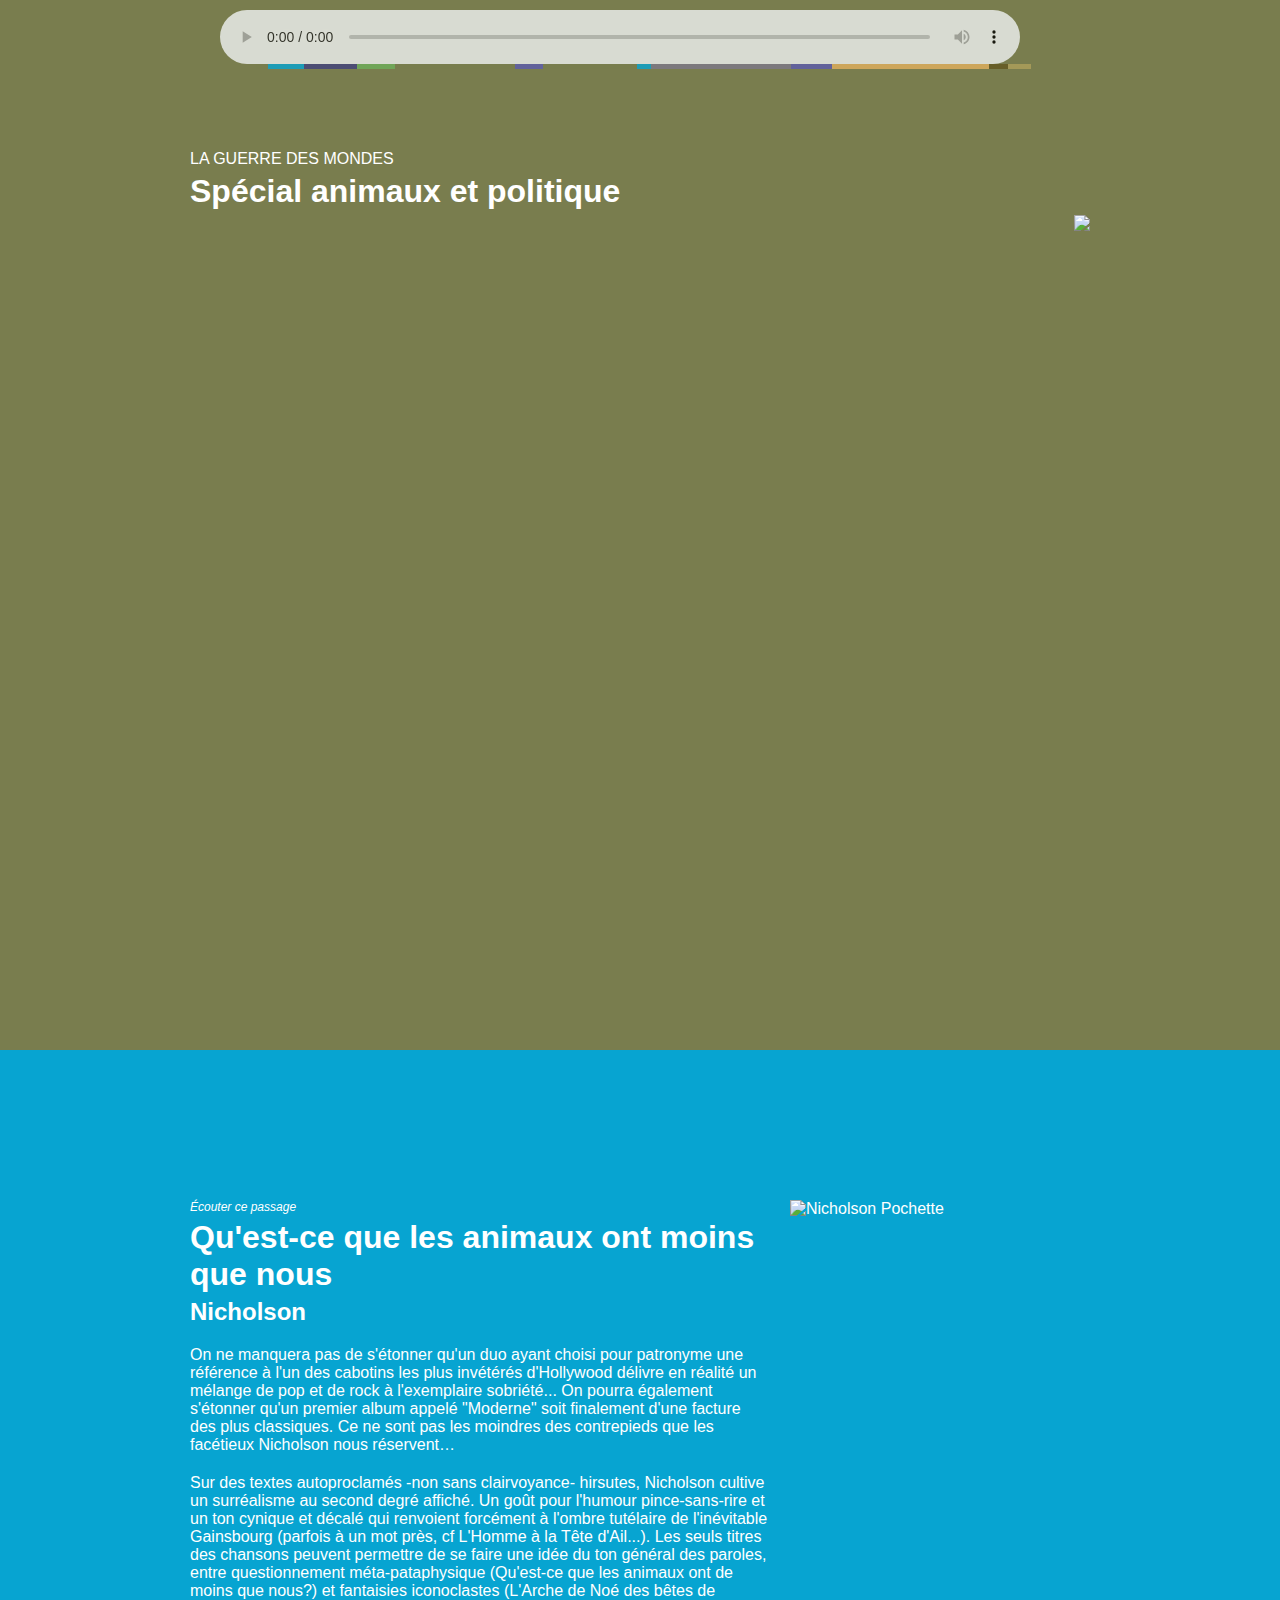
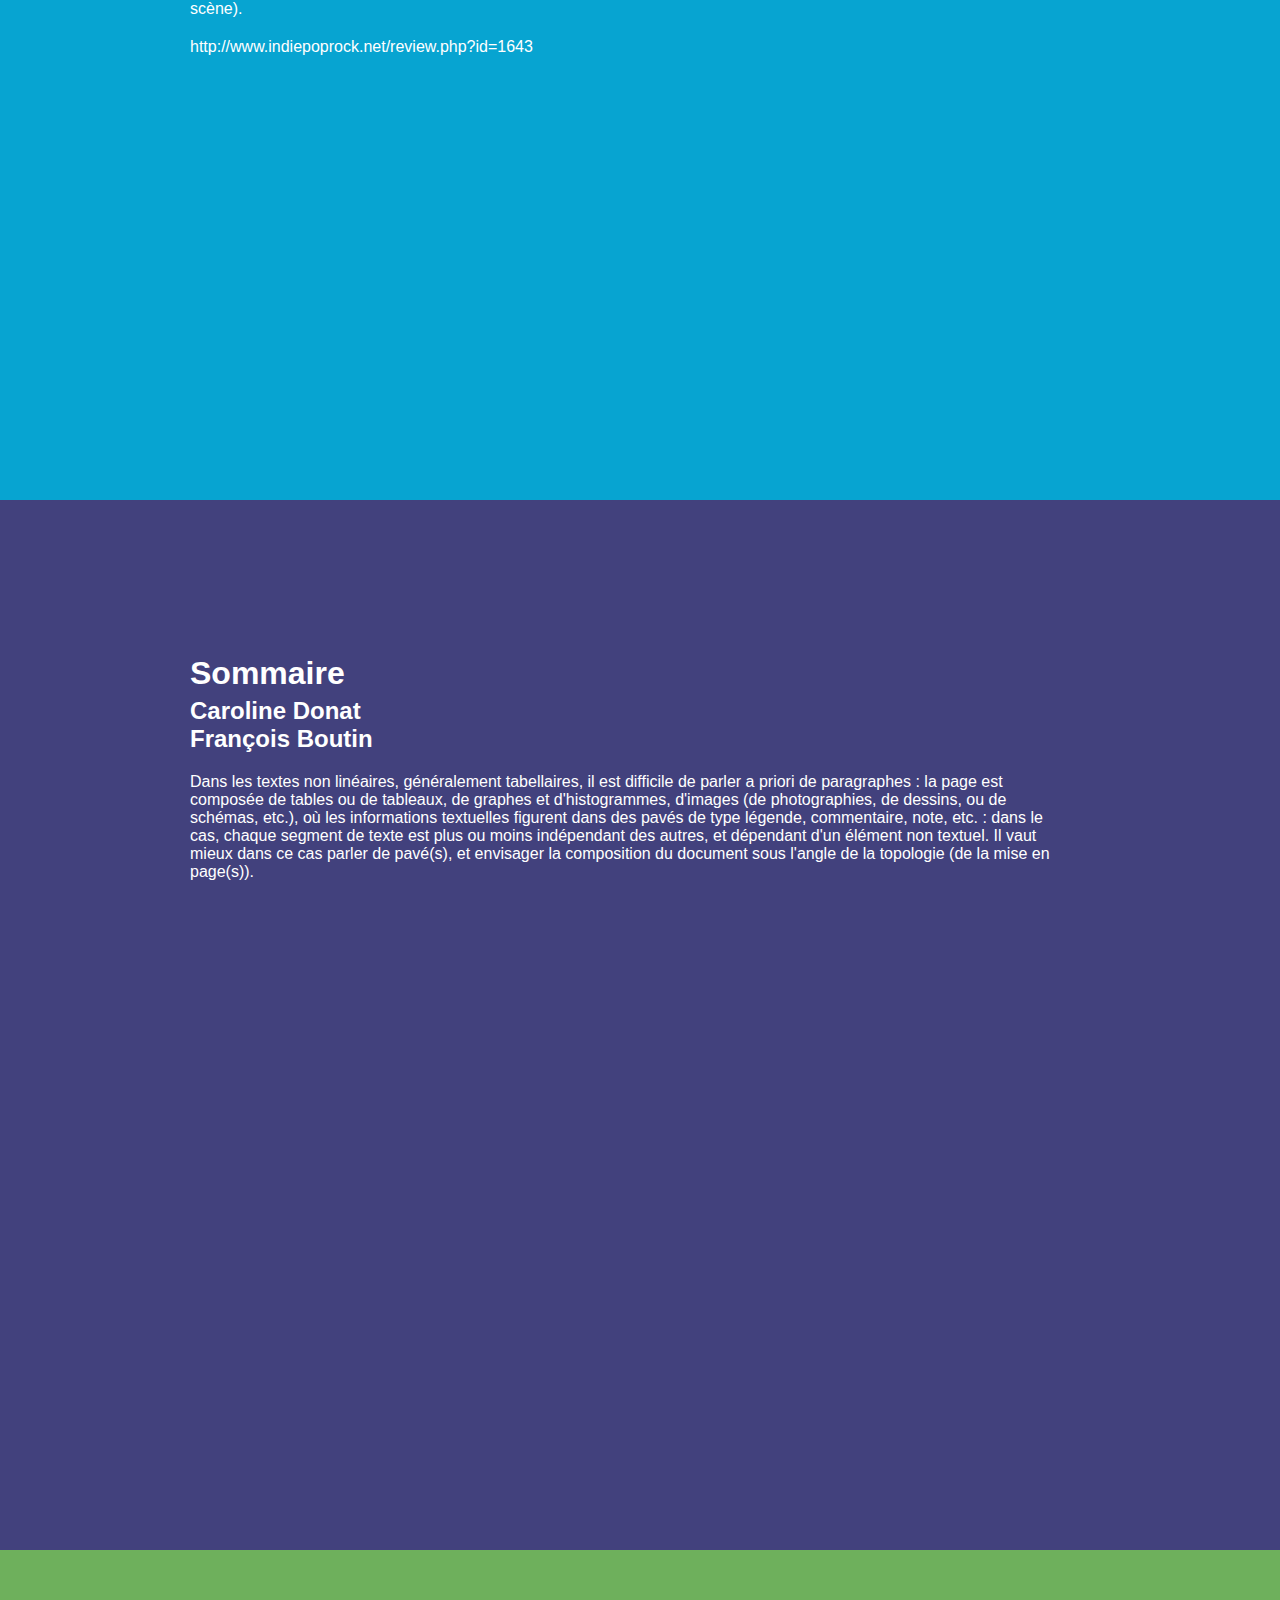
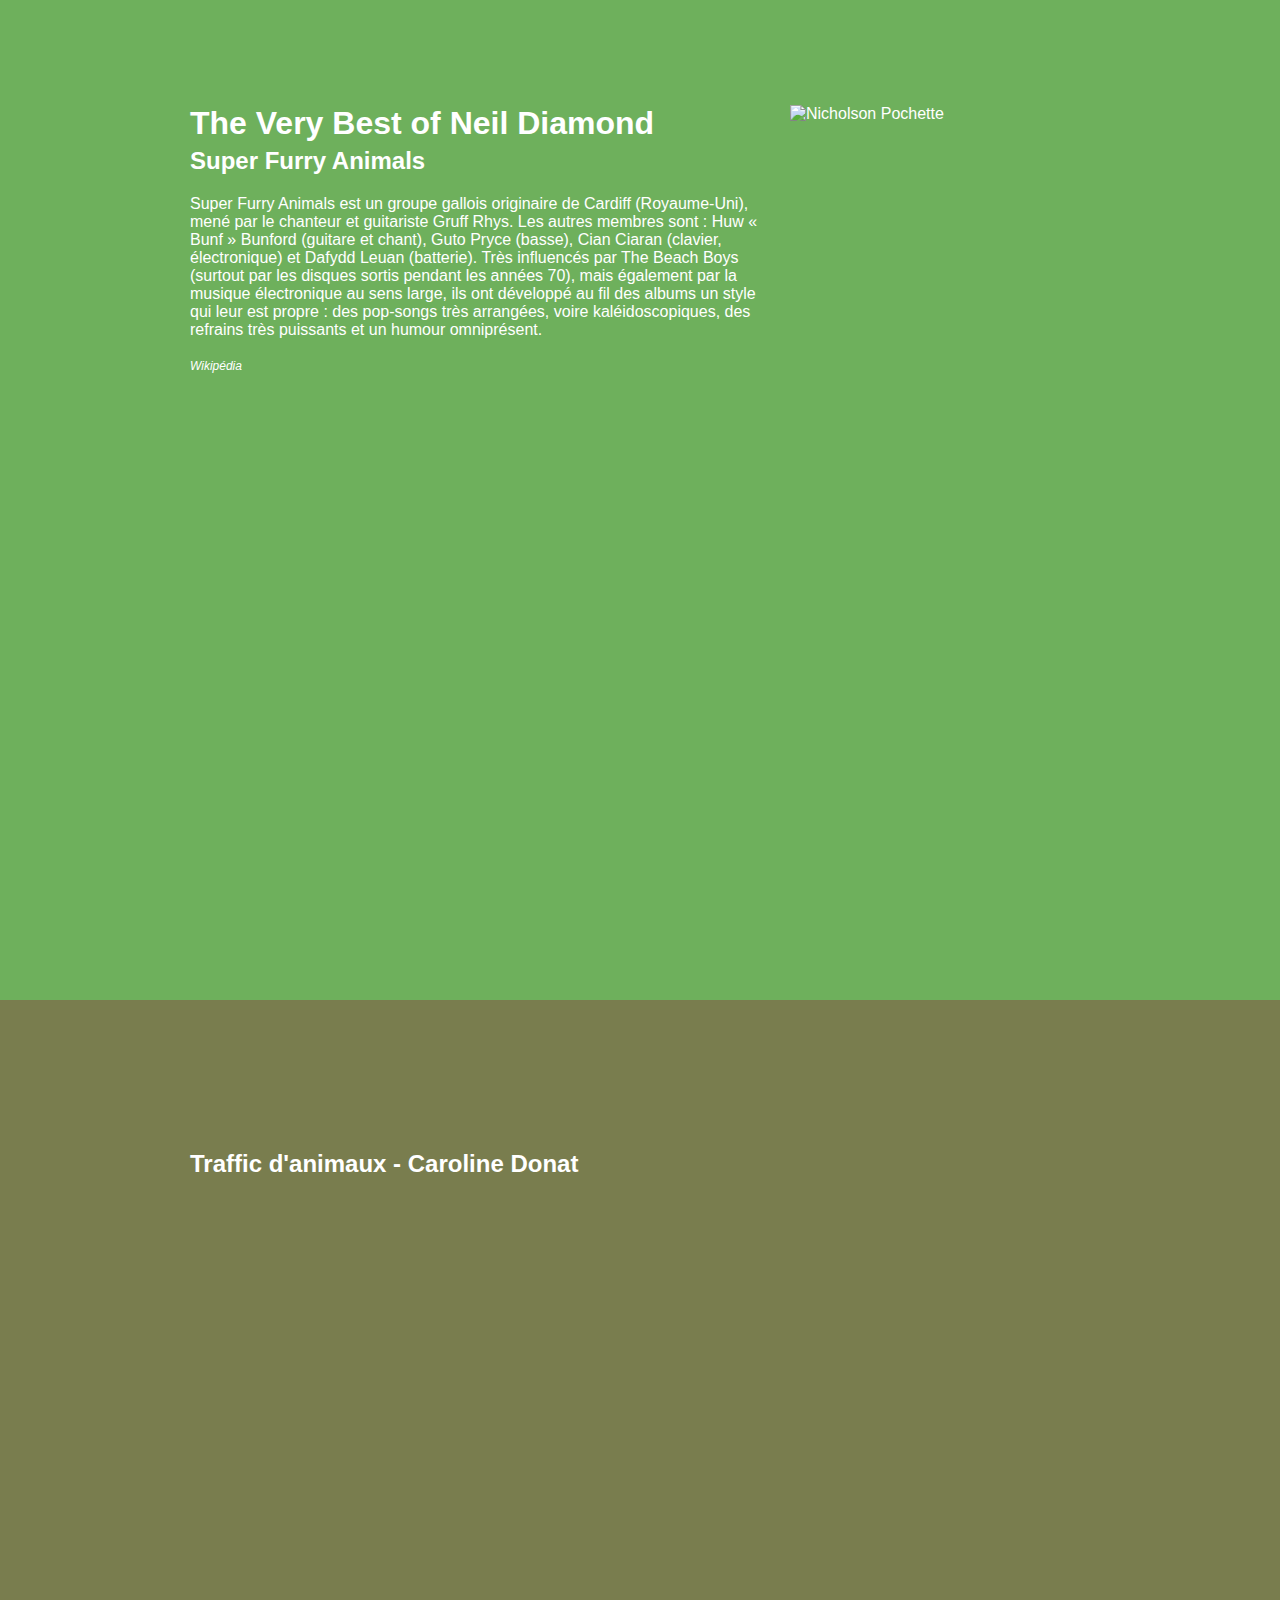
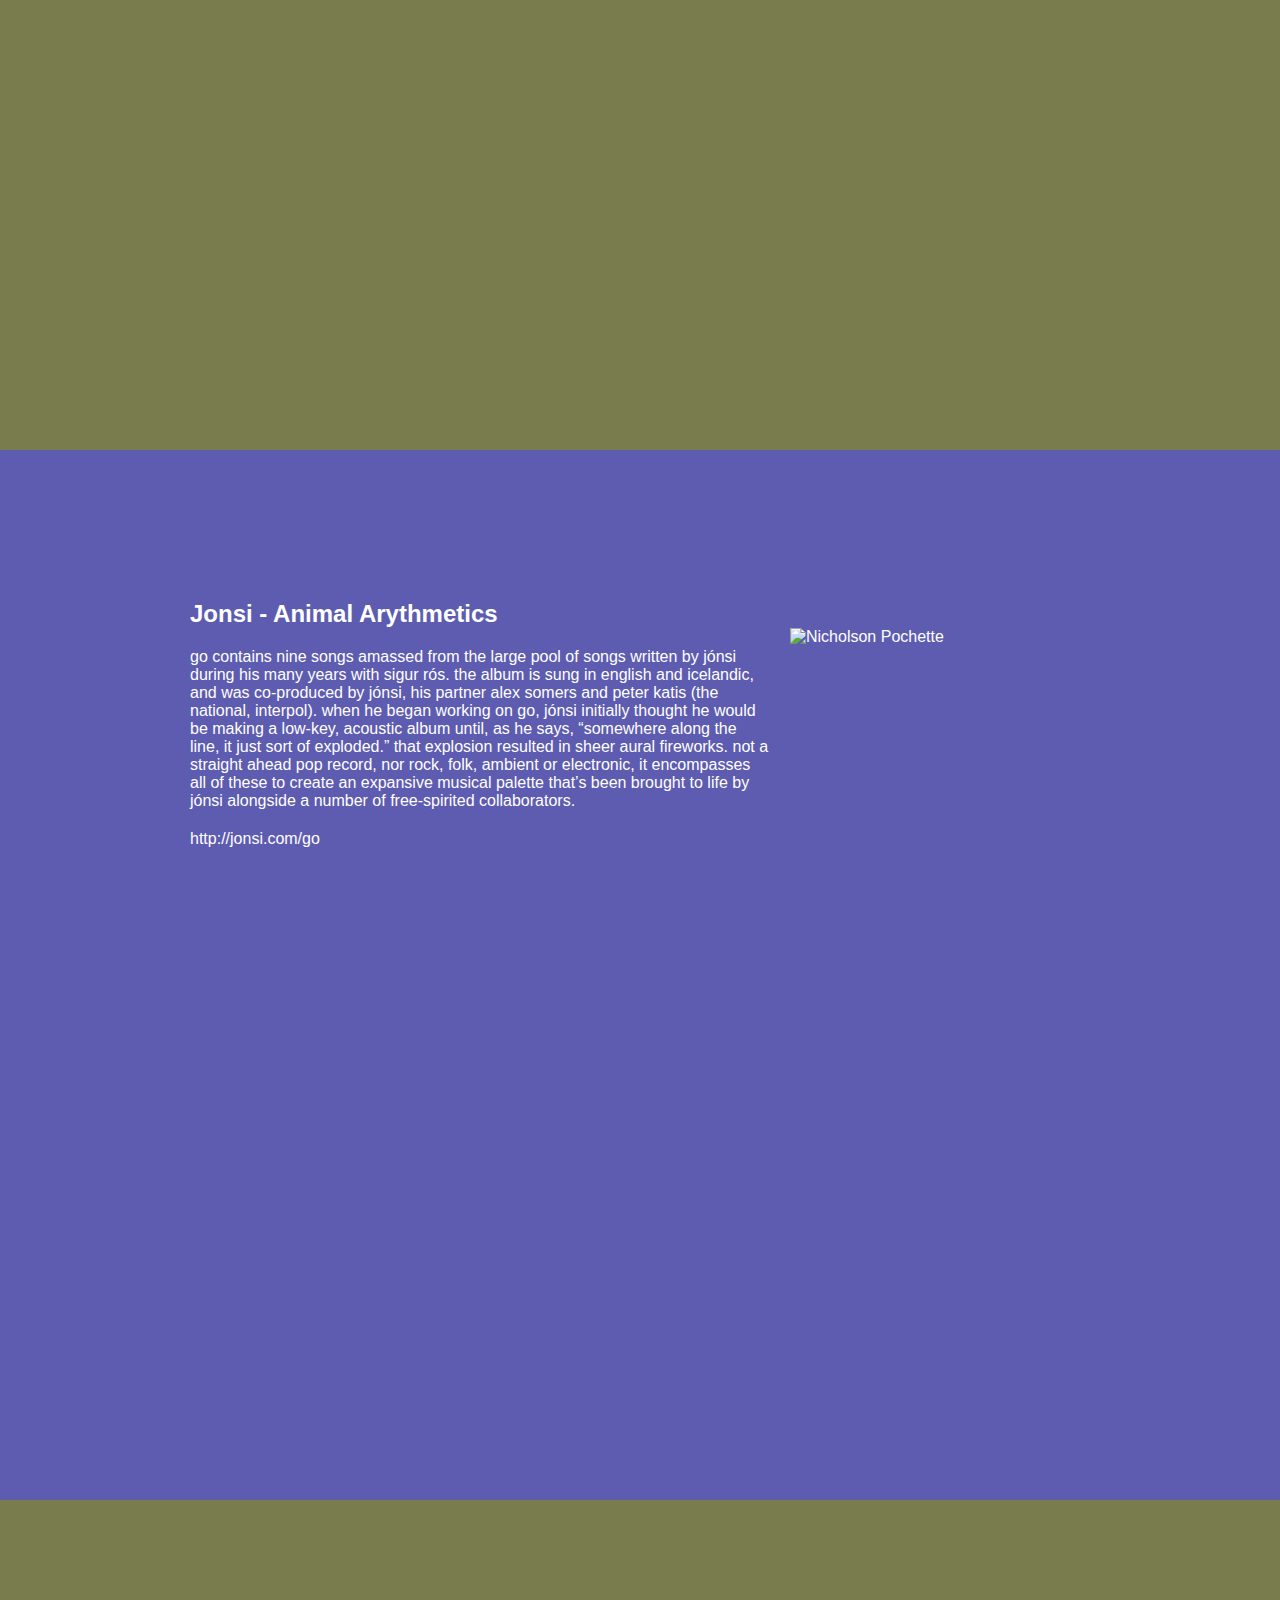
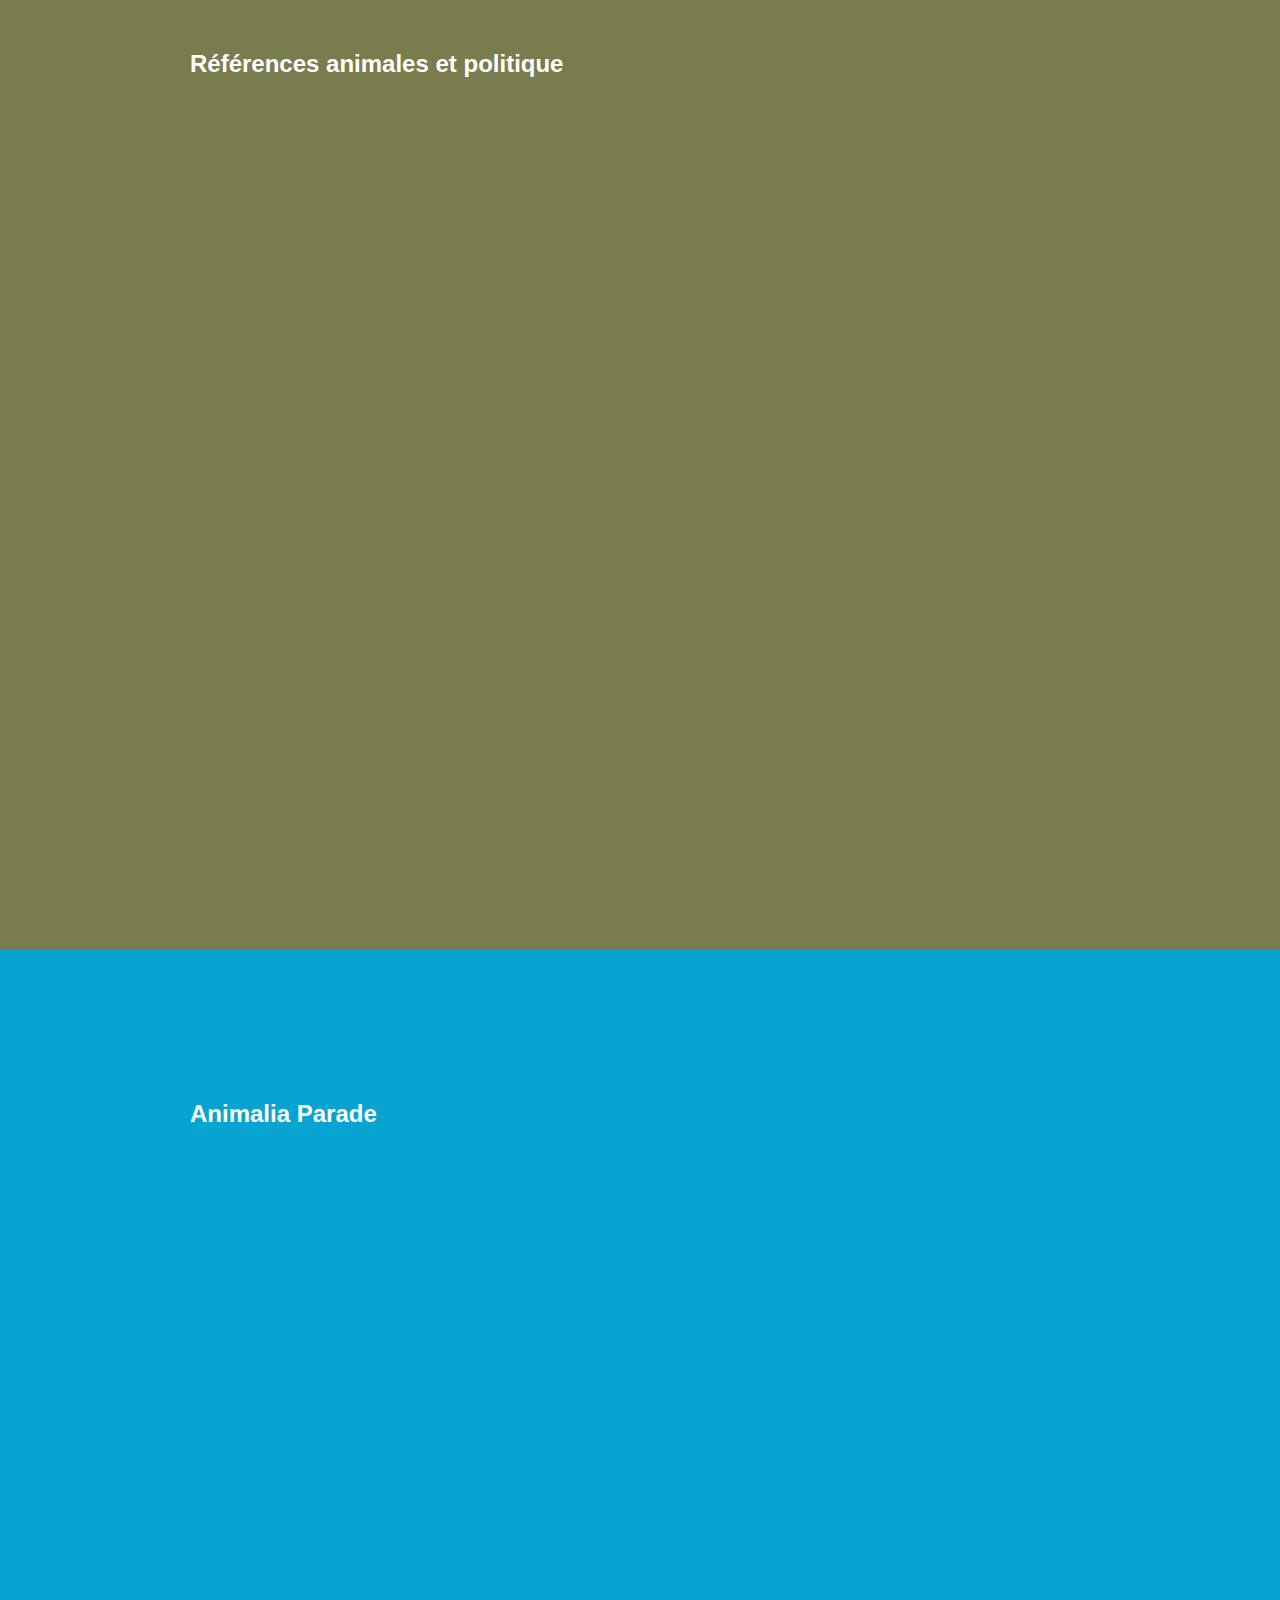
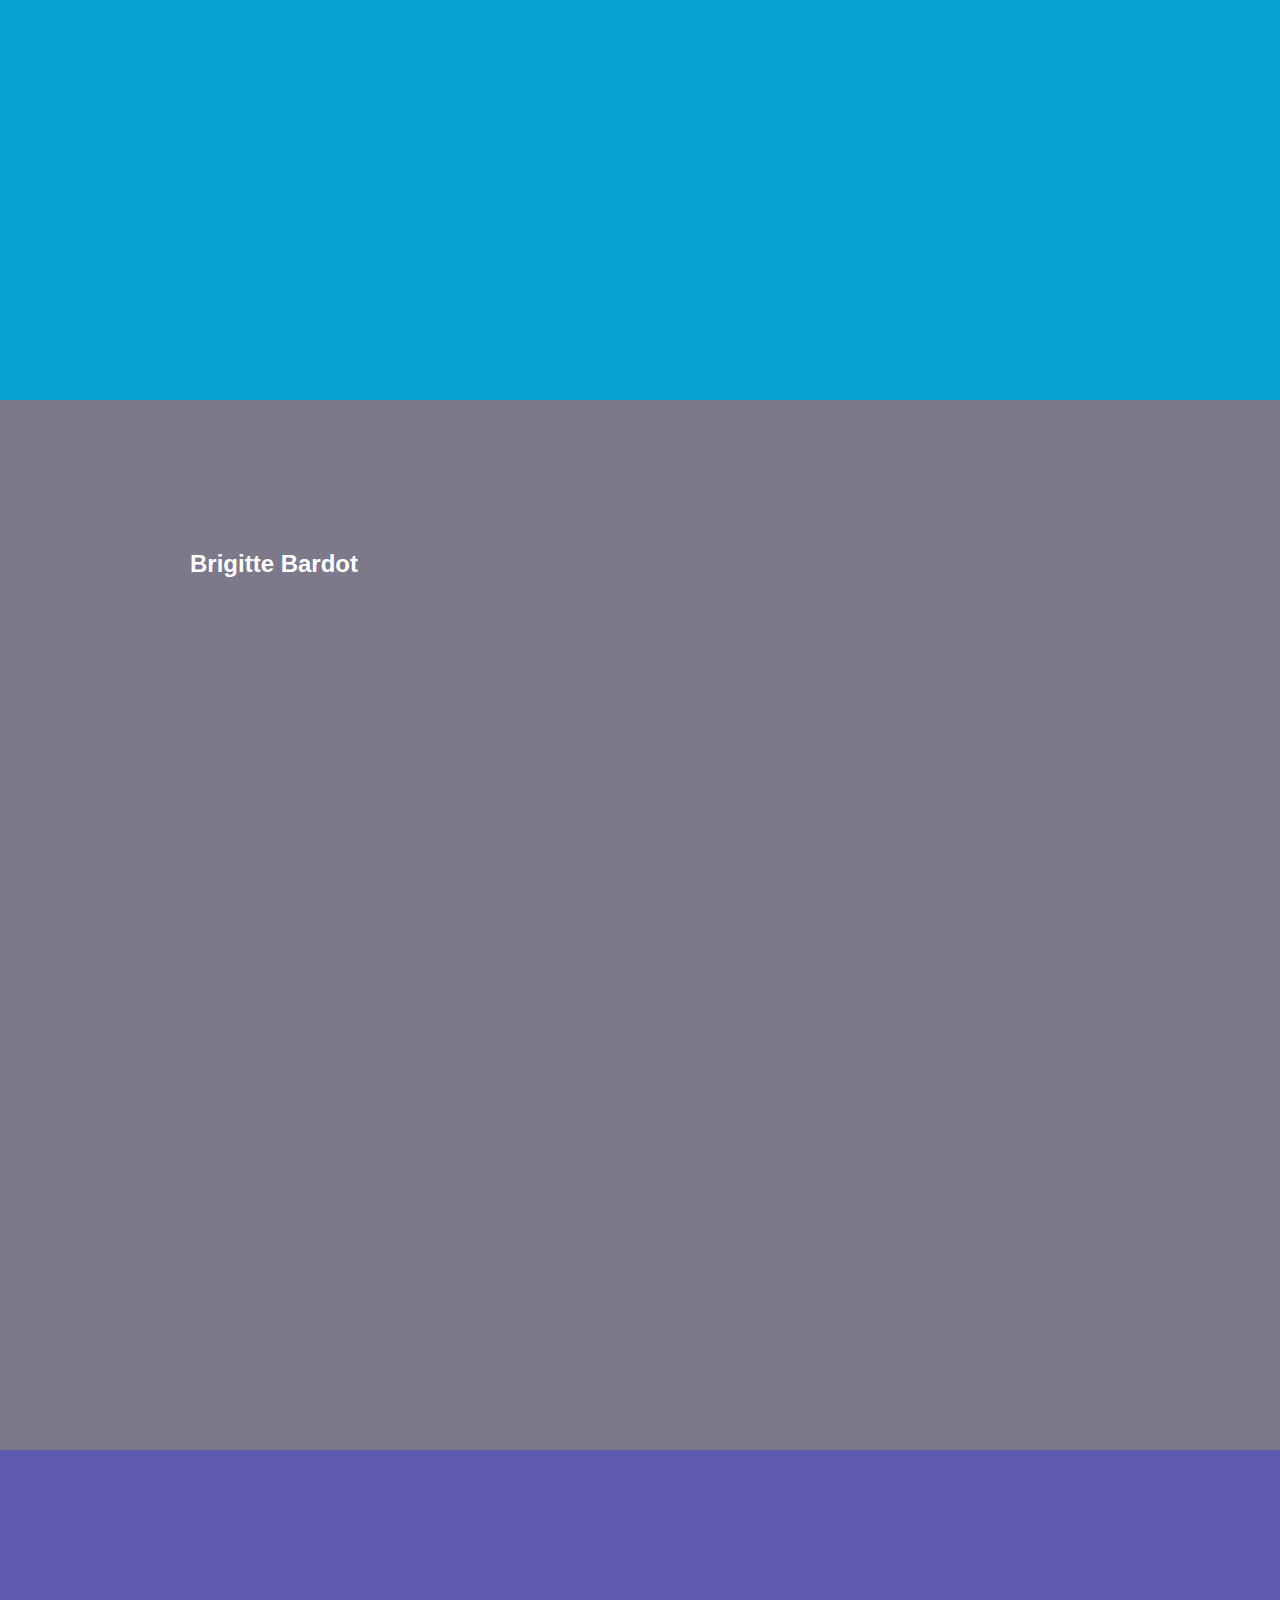
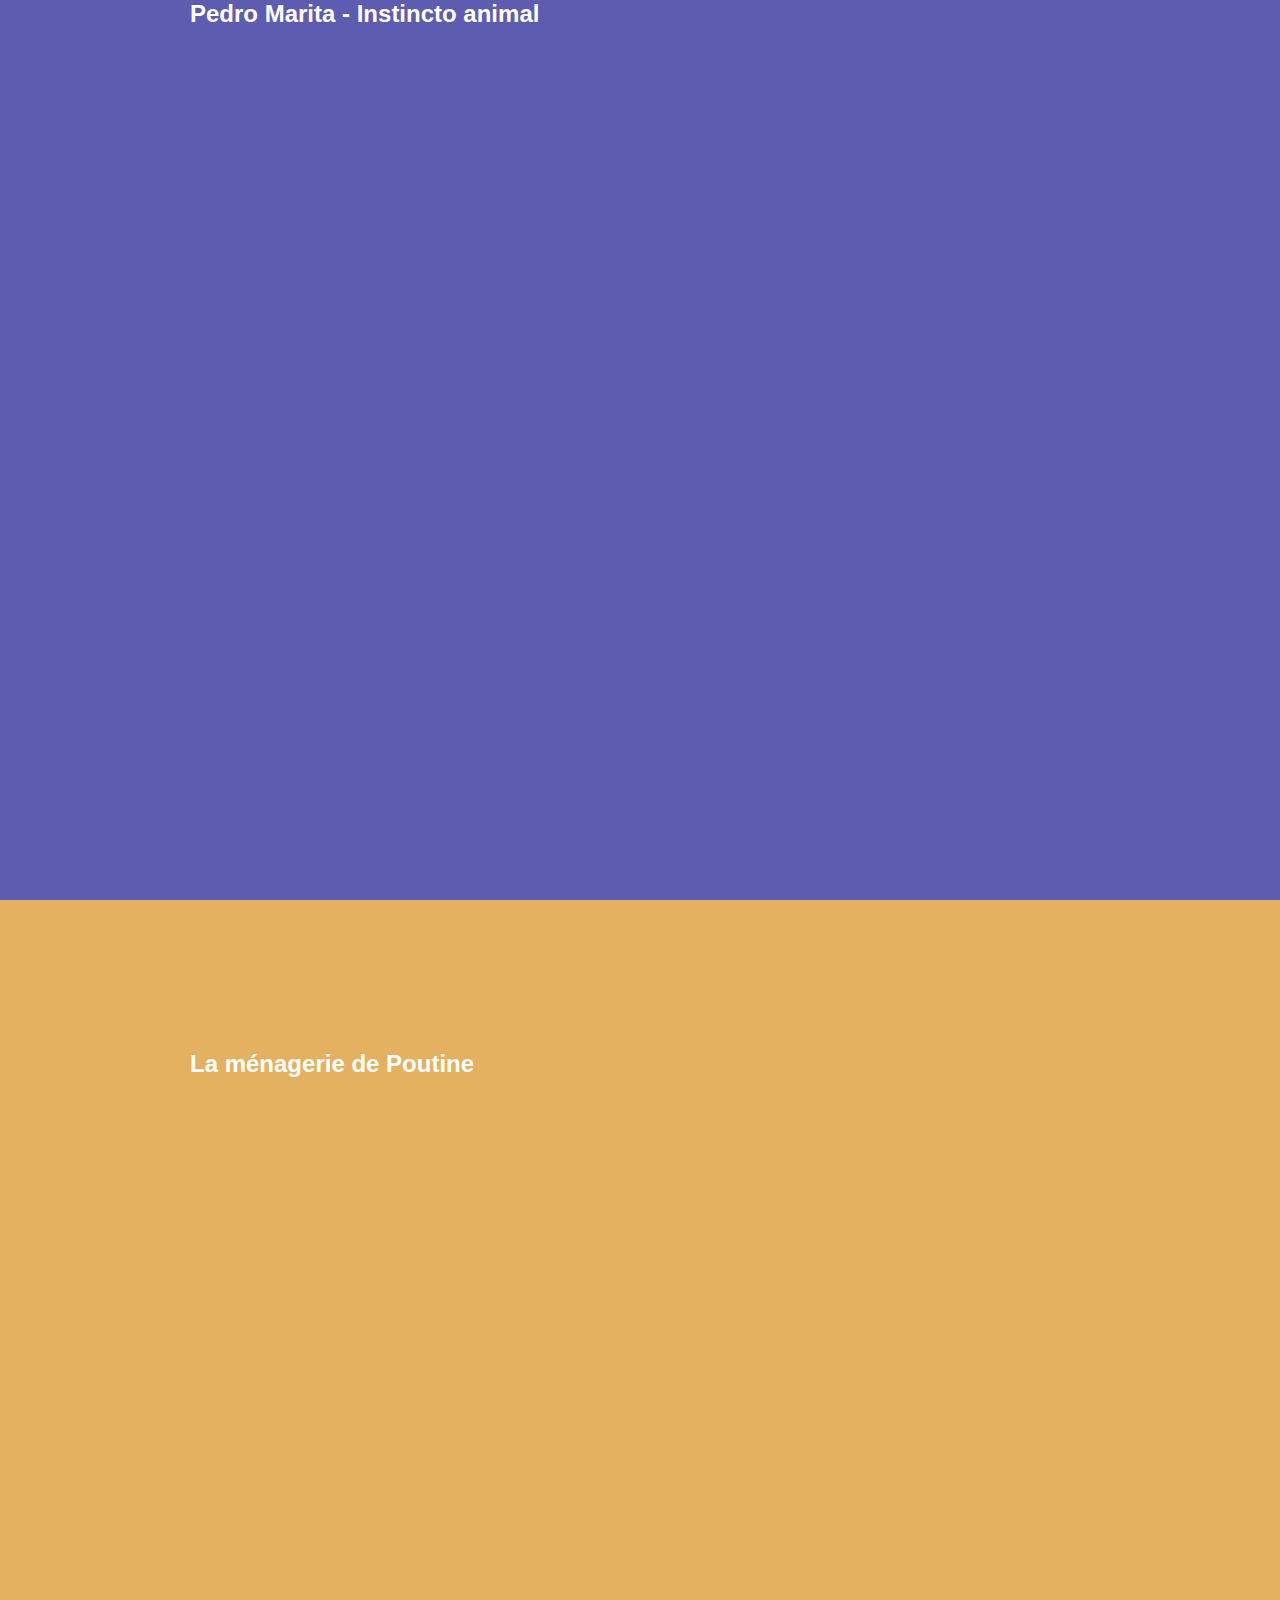
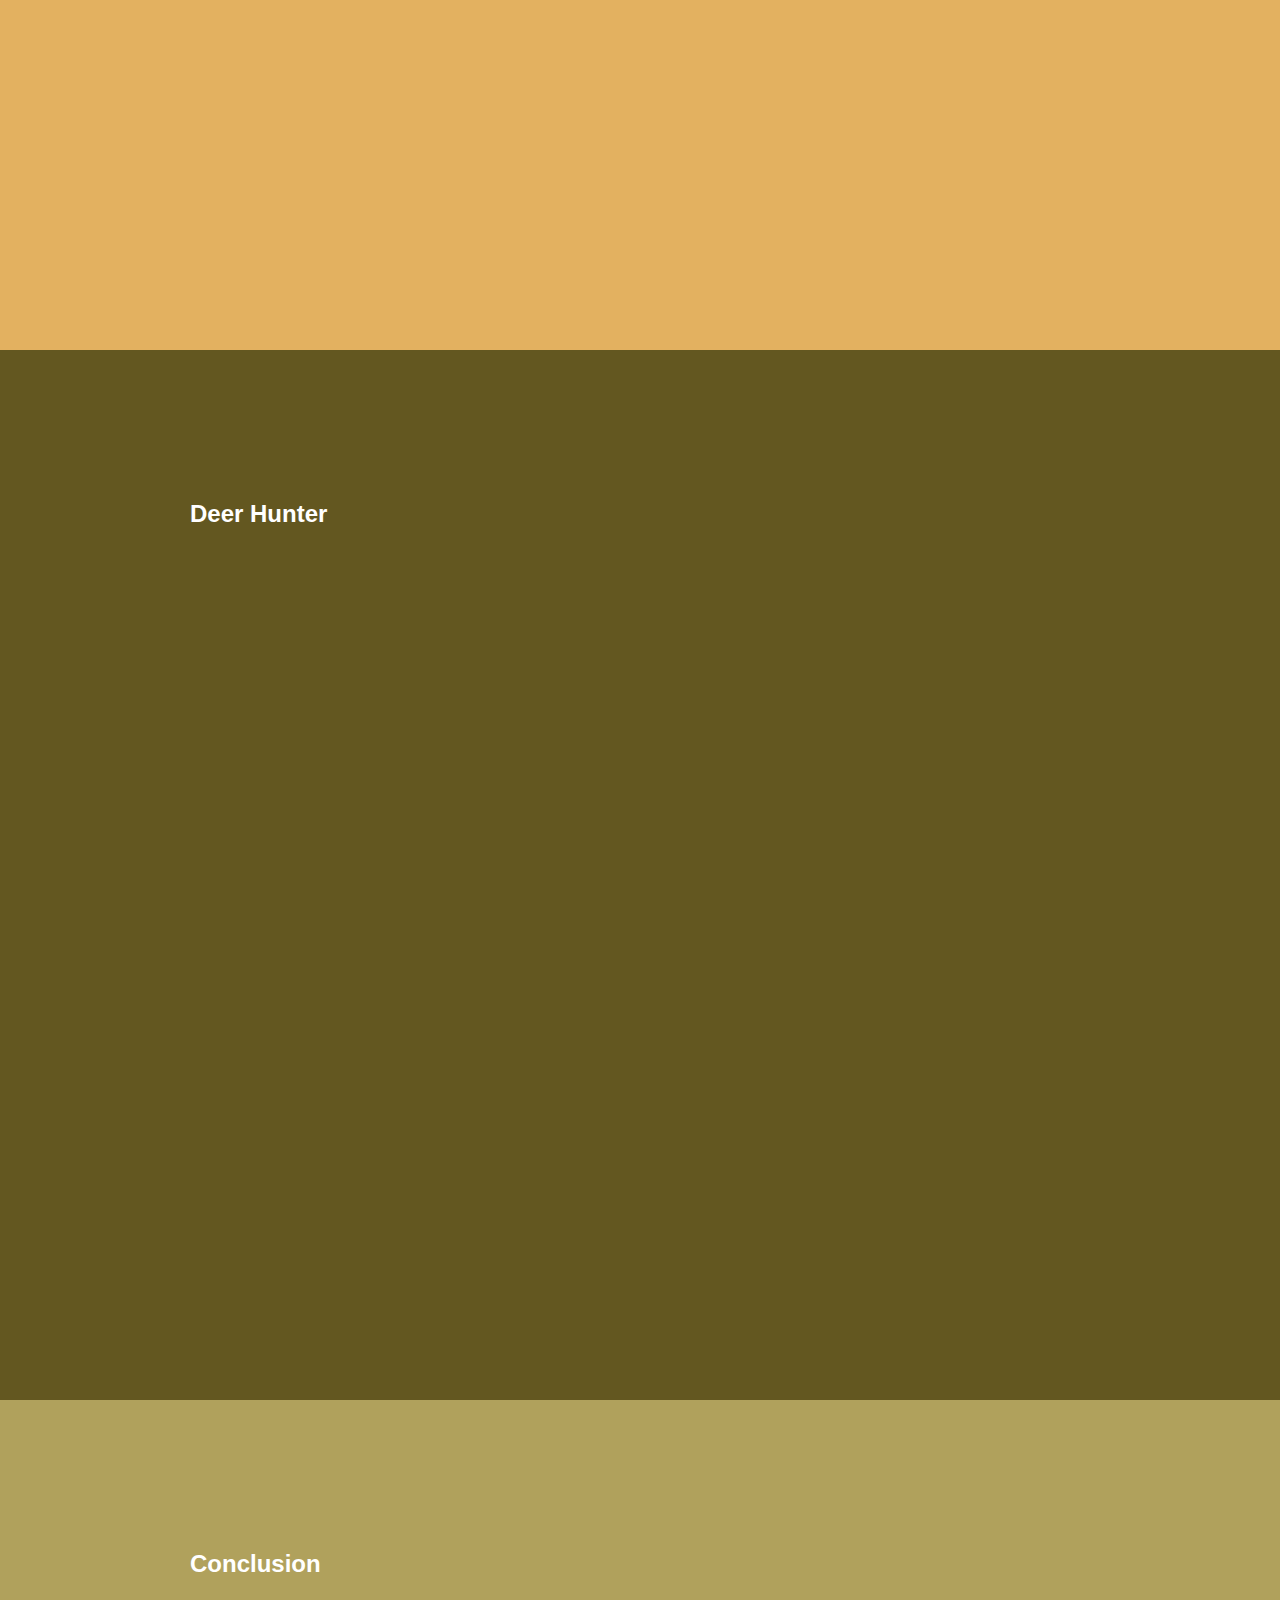
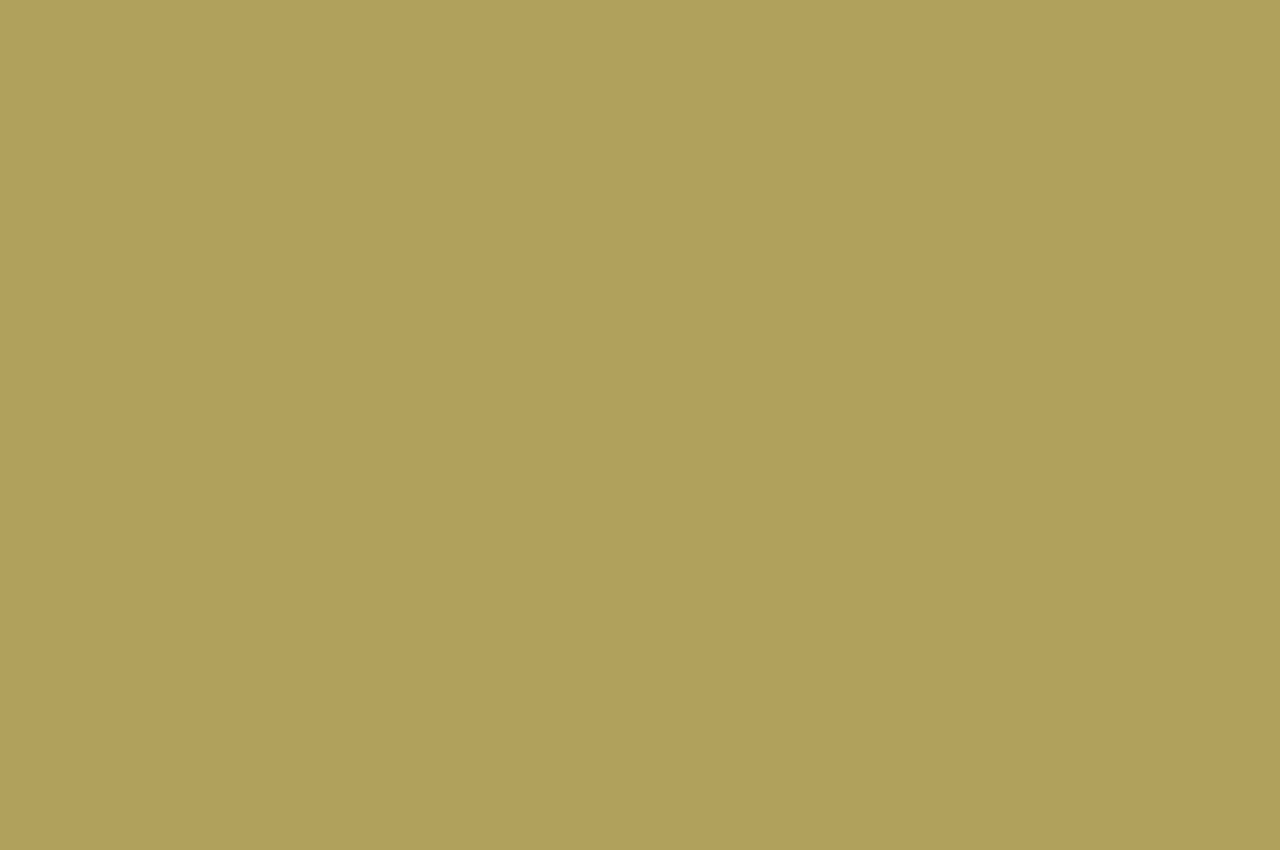
==== index.html @ af736581 "Revert "?"" ====
<!DOCTYPE html PUBLIC "-//W3C//DTD XHTML 1.0 Transitional//EN"
"http://www.w3.org/TR/xhtml1/DTD/xhtml1-transitional.dtd"> 
<html> 
<head> 
	
	<meta http-equiv="Content-Type" content="text/html; charset=utf-8" /> 
	
	<title>Popcorn visual radio demo</title> 
		
	<!-- Load jQuery stuff --> 
	<script src="http://ajax.googleapis.com/ajax/libs/jquery/1.5.1/jquery.min.js"></script> 
	<script src="js/jquery/jquery.scrollTo.js"></script> 
	<script src="js/jquery/jquery.easing.js"></script>
	<script src="js/mediaelement/mediaelement-and-player.js"></script>  
	<script src="js/jquery/jquery.jplayer.min.js"></script>
	<script src="js/iscroll/iscroll.js"></script>
	
	<!-- Load Popcorn stuff -->
	<script src="js/popcorn/popcorn-complete.js"></script>
	<script src="js/popcorn/popcorn.scrolling.js"></script>

	<!-- Cues file -->
	<script src="cues.js"></script>	

	<!-- Load CSS --> 
	<link rel="stylesheet" href="js/mediaelement/mediaelementplayer.css" />
	<link rel="stylesheet" href="style.css" type="text/css" media="screen"/>

</head> 
 
<body> 
<div id="player"> <div class="content">
<audio id="gdm" preload="auto" autobuffer="" controls="" width="800">
<source src="http://media.guerredesmondes.org/animauxetpolitique01122010.mp3">
</audio>

<div class="visualtimeline"> 
<div id="cue1"></div>
<div id="cue2"></div>
<div id="cue3"></div>
<div id="cue4"></div>
<div id="cue5"></div>
<div id="cue6"></div>
<div id="cue7"></div>
<div id="cue8"></div>
<div id="cue9"></div>
<div id="cue10"></div>
<div id="cue11"></div>
<div id="cue12"></div>
<div id="cue13"></div>
</div>
</div>
</div>

<div id="wrapper">
<!-- ///////// -->
<!-- Section 1 -->
<!-- ///////// -->
<div id="section1" class="box"><div class="content"><div class="gdm">LA GUERRE DES MONDES</div><h1>Spécial animaux et politique</h1>
<img src="http://www.openclipart.org/people/ArtFavor/ape02.svg"/></div> 
</div>

<!-- ///////// -->
<!-- Section 2 -->
<!-- ///////// -->
  <div id="section2" class="box" rel="49-197"> 
 <div class="content">
   <a id="jump2" href="#section2">Écouter ce passage</a>
     <div class="preview"><img src="http://multimedia.fnac.com/multimedia/images_produits/ZoomPE/5/6/8/2630022741865.jpg" Width=300 Height=300 alt="Nicholson Pochette"/></div>
 <h1>Qu'est-ce que les animaux ont moins que nous</h1>
 <h2>Nicholson</h2>
<div class ="description"><p>On ne manquera pas de s'étonner qu'un duo ayant choisi pour patronyme une référence à l'un des cabotins les plus invétérés d'Hollywood délivre en réalité un mélange de pop et de rock à l'exemplaire sobriété... On pourra également s'étonner qu'un premier album appelé "Moderne" soit finalement d'une facture des plus classiques. Ce ne sont pas les moindres des contrepieds que les facétieux Nicholson nous réservent…</p>

<p>Sur des textes autoproclamés -non sans clairvoyance- hirsutes, Nicholson cultive un surréalisme au second degré affiché. Un goût pour l'humour pince-sans-rire et un ton cynique et décalé qui renvoient forcément à l'ombre tutélaire de l'inévitable Gainsbourg (parfois à un mot près, cf L'Homme à la Tête d'Ail...). Les seuls titres des chansons peuvent permettre de se faire une idée du ton général des paroles, entre questionnement méta-pataphysique (Qu'est-ce que les animaux ont de moins que nous?) et fantaisies iconoclastes (L'Arche de Noé des bêtes de scène).
</p>
<p>http://www.indiepoprock.net/review.php?id=1643</p>
</div>
</div>
</div>
 </div> 
<!-- ///////// -->
<!-- Section 3 -->
<!-- ///////// -->

  <div id="section3" class="box"><div class="content"><h1>Sommaire</h1>
  <h2>Caroline Donat</h2> 
  <h2>François Boutin</h2>
  <p>Dans les textes non linéaires, généralement tabellaires, il est difficile de parler a priori de paragraphes : la page est composée de tables ou de tableaux, de graphes et d'histogrammes, d'images (de photographies, de dessins, ou de schémas, etc.), où les informations textuelles figurent dans des pavés de type légende, commentaire, note, etc. : dans le cas, chaque segment de texte est plus ou moins indépendant des autres, et dépendant d'un élément non textuel. Il vaut mieux dans ce cas parler de pavé(s), et envisager la composition du document sous l'angle de la topologie (de la mise en page(s)).</p>
	</div>
	</div>
	</div>
</body> 
</html> 
<!-- ///////// -->
<!-- Section 4 -->
<!-- ///////// -->
<div id="section4" class="box"> 
<div class="content">
<div class="preview"><img src="http://ecx.images-amazon.com/images/I/61zV3%2BmR5IL._SL500_AA280_.jpg" Width=300 Height=300 alt="Nicholson Pochette"/>
</div>
<h1>The Very Best of Neil Diamond</h1>
<h2>Super Furry Animals</h2>
<div class ="description"><p>Super Furry Animals est un groupe gallois originaire de Cardiff (Royaume-Uni), mené par le chanteur et guitariste Gruff Rhys. Les autres membres sont : Huw « Bunf » Bunford (guitare et chant), Guto Pryce (basse), Cian Ciaran (clavier, électronique) et Dafydd Leuan (batterie). Très influencés par The Beach Boys (surtout par les disques sortis pendant les années 70), mais également par la musique électronique au sens large, ils ont développé au fil des albums un style qui leur est propre : des pop-songs très arrangées, voire kaléidoscopiques, des refrains très puissants et un humour omniprésent.</p>
<p><a href="http://fr.wikipedia.org/wiki/Super_Furry_Animals"> Wikipédia</a></p>
</div>
</div>
</div>
<!-- ///////// -->
<!-- Section 5 -->
<!-- ///////// -->

  <div id="section5" class="box"><div class="content">
  <h2>Traffic d'animaux - Caroline Donat</h2>
	</div>
	</div>
	</div>
<!-- ///////// -->
<!-- Section 6 -->
<!-- ///////// -->

  <div id="section6" class="box"><div class="content">
  <h2>Jonsi - Animal Arythmetics</h2>
<div class="preview"><img src="http://upload.wikimedia.org/wikipedia/en/6/67/Jonsi-go-cover.jpg" Width=300 Height=300 alt="Nicholson Pochette"/></div>
<div class ="description"><p>go contains nine songs amassed from the large pool of songs written by jónsi during his many years with sigur rós. the album is sung in english and icelandic, and was co-produced by jónsi, his partner alex somers and peter katis (the national, interpol).

when he began working on go, jónsi initially thought he would be making a low-key, acoustic album until, as he says, “somewhere along the line, it just sort of exploded.” that explosion resulted in sheer aural fireworks. not a straight ahead pop record, nor rock, folk, ambient or electronic, it encompasses all of these to create an expansive musical palette that’s been brought to life by jónsi alongside a number of free-spirited collaborators.
</p>
<p>http://jonsi.com/go</p>

	</div>
	</div>
	</div>

<!-- ///////// -->
<!-- Section 7 -->
<!-- ///////// -->

  <div id="section7" class="box"><div class="content">
  <h2>Références animales et politique</h2>
	</div>
	</div>
	</div>
<!-- ///////// -->
<!-- Section 8 -->
<!-- ///////// -->

  <div id="section8" class="box"><div class="content">
  <h2>Animalia Parade</h2>
	</div>
	</div>
	</div>
<!-- ///////// -->
<!-- Section 9 -->
<!-- ///////// -->

  <div id="section9" class="box"><div class="content">
  <h2>Brigitte Bardot</h2>
	</div>
	</div>
	</div>
<!-- ///////// -->
<!-- Section 10 -->
<!-- ///////// -->

  <div id="section10" class="box"><div class="content">
  <h2>Pedro Marita - Instincto animal</h2>
	</div>
	</div>
	</div>
<!-- ///////// -->
<!-- Section 11 -->
<!-- ///////// -->

  <div id="section11" class="box"><div class="content">  <h2>La ménagerie de Poutine</h2>
	</div>
	</div>
	</div>
<!-- ///////// -->
<!-- Section 12 -->
<!-- ///////// -->

  <div id="section12" class="box"><div class="content">
  <h2>Deer Hunter</h2>
	</div>
	</div>
	</div>
<!-- ///////// -->
<!-- Section 13 -->
<!-- ///////// -->

  <div id="section13" class="box"><div class="content">
  <h2>Conclusion</h2>
	</div>
	</div>
	</div>
</div> 
</div>

<script>
$('audio,video').mediaelementplayer();
</script>

<script>
//stick the footer at the bottom of the page if we're on an iPad/iPhone due to viewport/page bugs in mobile webkit
if(navigator.platform == 'iPad' || navigator.platform == 'iPhone' || navigator.platform == 'iPod')
{
     $("#player").css("position", "static");
};
</script>
---- js/mediaelement/mediaelementplayer.css ----
.mejs-container {
	position: relative;
	background: #000;
	font-family: Helvetica, Arial;
}

.mejs-container-fullscreen {
	position: fixed;
	left: 0;
	top: 0;
	right: 0;
	bottom: 0;
	overflow: hidden;
}
.mejs-container-fullscreen .mejs-mediaelement,
.mejs-container-fullscreen video {
	width: 100%;
	height: 100%;
}

/* Start: LAYERS */
.mejs-background {
	position: absolute;
	top: 0;
	left: 0;
}
.mejs-mediaelement {
	position: absolute;
	top: 0;
	left: 0;
	width: 100%;
	height: 100%;	
}
.mejs-poster {
	position: absolute;
	top: 0;
	left: 0;
}
.mejs-overlay {
	position: absolute;
	top: 0;
	left: 0;
}
.mejs-overlay-play {
	cursor: pointer;
}
.mejs-overlay-button {
	position: absolute;
	top: 50%;
	left: 50%;
	width: 100px;
	height: 100px;
	margin: -50px 0 0 -50px;
	background: url(bigplay.png) top left no-repeat;
}
.mejs-overlay:hover .mejs-overlay-button{
	background-position: 0 -100px ;
}
.mejs-overlay-loading {
	position: absolute;
	top: 50%;
	left: 50%;
	width: 80px;
	height: 80px;
	margin: -40px 0 0 -40px;
	background: #333;
	background: url(background.png);
	background: rgba(0, 0, 0, 0.9);
	background: -webkit-gradient(linear, left top, left bottom, from(rgba(50,50,50,0.9)), to(rgba(0,0,0,0.9))); 
	background: -moz-linear-gradient(top,  rgba(50,50,50,0.9),  rgba(0,0,0,0.9)); 	
	background: linear-gradient(rgba(50,50,50,0.9),  rgba(0,0,0,0.9)); 	
}
.mejs-overlay-loading span {
	display:block;
	width: 80px;
	height: 80px;
	background: transparent url(loading.gif) center center no-repeat;
}

/* End: LAYERS */

/* Start: CONTROL BAR */
.mejs-container .mejs-controls {
	position: absolute;
	background: none;
	list-style-type: none;
	margin: 0;
	padding: 0;
	bottom: 0;
	left: 0;
	background: url(background.png);
	background: rgba(0, 0, 0, 0.7);
	background: -webkit-gradient(linear, left top, left bottom, from(rgba(50,50,50,0.7)), to(rgba(0,0,0,0.7))); 
	background: -moz-linear-gradient(top,  rgba(50,50,50,0.7),  rgba(0,0,0,0.7)); 	
	background: linear-gradient(rgba(50,50,50,0.7),  rgba(0,0,0,0.7)); 	
	height: 30px;
	width: 100%;
}
.mejs-container .mejs-controls  div {
	list-style-type: none;
	background-image: none;
	display: block;
	float: left;
	margin: 0;
	padding: 0;
	width: 26px;
	height: 26px;
	font-size: 11px;
	line-height: 11px;
	background: 0;
	font-family: Helvetica, Arial;
	border: 0;
}

.mejs-controls .mejs-button button {
	cursor: pointer;
	display: block;
	font-size: 0px;
	line-height: 0;
	text-decoration: none;
	margin: 7px 5px;
	padding: 0;
	position: absolute;
	height: 16px;
	width: 16px;
	border: 0;
	background: transparent url(controls.png) 0 0 no-repeat;
}
/* End: CONTROL BAR */

/* Start: Time (current / duration) */
.mejs-container .mejs-controls .mejs-time {
	color: #fff;
	display: block;
	height: 17px;
	width: auto;
	padding: 8px 3px 0 3px ;
	overflow: hidden;
	text-align: center;
	padding: auto 4px;
}
.mejs-container .mejs-controls .mejs-time span {
	font-size: 11px;
	color: #fff;
	line-height: 12px;
	display: block;
	float: left;
	margin: 1px 2px 0 0;
	width: auto;
}
/* End: Time (current / duration) */


/* Start: Play/pause */
.mejs-controls .mejs-play button {
	background-position:0 0;
}
.mejs-controls .mejs-pause button {
	background-position:0 -16px;
}
/* End: Play/pause */


/* Stop */
.mejs-controls .mejs-stop button {
	background-position: -112px 0;
}
/* End: Play/pause */

/* Start: Progress bar */
.mejs-controls div.mejs-time-rail {
	width: 200px;
	padding-top: 5px;
}
.mejs-controls .mejs-time-rail span {
	display: block;
	position: absolute;
	width: 180px;
	height: 10px;
	-webkit-border-radius: 2px;
	-moz-border-radius: 2px;
	border-radius: 2px;
	cursor: pointer;
}
.mejs-controls .mejs-time-rail .mejs-time-total {
	margin: 5px;
	background: #333;
	background: rgba(50,50,50,0.8);
	background: -webkit-gradient(linear, left top, left bottom, from(rgba(30,30,30,0.8)), to(rgba(60,60,60,0.8))); 
	background: -moz-linear-gradient(top, rgba(30,30,30,0.8),  rgba(60,60,60,0.8)); 	
	background: linear-gradient(rgba(30,30,30,0.8),  rgba(60,60,60,0.8)); 	
	filter: progid:DXImageTransform.Microsoft.Gradient(GradientType=0, startColorstr=#1E1E1E,endColorstr=#3C3C3C);
}
.mejs-controls .mejs-time-rail .mejs-time-loaded {
	background: #3caac8;
	background: rgba(60,170,200,0.8);
	background: -webkit-gradient(linear, left top, left bottom, from(rgba(44,124,145,0.8)), to(rgba(78,183,212,0.8))); 
	background: -moz-linear-gradient(top,  rgba(44,124,145,0.8),  rgba(78,183,212,0.8)); 	
	background: linear-gradient(rgba(44,124,145,0.8),  rgba(78,183,212,0.8)); 	
	filter: progid:DXImageTransform.Microsoft.Gradient(GradientType=0, startColorstr=#2C7C91,endColorstr=#4EB7D4);
	width: 0;
}
.mejs-controls .mejs-time-rail .mejs-time-current {
	width: 0;
	background: #fff;
	background: rgba(255,255,255,0.8);
	background: -webkit-gradient(linear, left top, left bottom, from(rgba(255,255,255,0.9)), to(rgba(200,200,200,0.8))); 
	background: -moz-linear-gradient(top,  rgba(255,255,255,0.9),  rgba(200,200,200,0.8)); 
	filter: progid:DXImageTransform.Microsoft.Gradient(GradientType=0, startColorstr=#FFFFFF,endColorstr=#C8C8C8);	
}

.mejs-controls .mejs-time-rail .mejs-time-handle {
	display: none;
	position: absolute;
	margin: 0;
	width: 10px;
	background: #fff;
	-webkit-border-radius: 5px;
	-moz-border-radius: 5px;
	border-radius: 5px;
	cursor: pointer;
	border: solid 2px #333;
	top: -2px;
	text-align: center;
}

.mejs-controls .mejs-time-rail .mejs-time-float {
	visibility: hidden;
	position: absolute;
	display: block;
	background: #eee;
	width: 36px;
	height: 17px;
	border: solid 1px #333;
	top: -26px;
	margin-left: -18px;
	text-align: center;
	color: #111;
}
.mejs-controls .mejs-time-rail:hover .mejs-time-float {
	visibility: visible;
}
.mejs-controls .mejs-time-rail .mejs-time-float-current {
	margin: 2px;
	width: 30px;
	display: block;
	text-align: center;
	left: 0;
}
.mejs-controls .mejs-time-rail .mejs-time-float-corner {
	position: absolute;
	display: block;
	width: 0;
	height: 0;
	line-height: 0;
	border: solid 5px #eee;
	border-color: #eee transparent transparent transparent;
	-webkit-border-radius: 0;
	-moz-border-radius: 0;
	border-radius: 0;
	top: 15px;
	left: 13px;

}




/*
.mejs-controls .mejs-time-rail:hover .mejs-time-handle {
	visibility:visible;
}
*/
/* End: Progress bar */

/* Start: Fullscreen */
.mejs-controls .mejs-fullscreen-button button {
	background-position:-32px 0;
}
.mejs-controls .mejs-unfullscreen button {
	background-position:-32px -16px;
}
/* End: Fullscreen */


/* Start: Mute/Volume */
.mejs-controls .mejs-volume-button {
}

.mejs-controls .mejs-mute button {
	background-position:-16px -16px;
}

.mejs-controls .mejs-unmute button {
	background-position:-16px 0;
}

.mejs-controls .mejs-volume-button {
	position: relative;
}

.mejs-controls .mejs-volume-button .mejs-volume-slider {
	display: none;
	height: 115px;
	width: 25px;
	background: url(background.png);
	background: rgba(50, 50, 50, 0.7);
	-webkit-border-radius: 0;
	-moz-border-radius: 0;
	border-radius: 0;
	top: -115px;
	left: 0;
	z-index: 1;
	position: absolute;
	margin: 0;
}
.mejs-controls .mejs-volume-button:hover {
	-webkit-border-radius: 0 0 4px 4px ;
	-moz-border-radius: 0 0 4px 4px ;
	border-radius: 0 0 4px 4px ;
}
.mejs-controls .mejs-volume-button:hover .mejs-volume-slider {
	display: block;
}

.mejs-controls .mejs-volume-button .mejs-volume-slider .mejs-volume-total {
	position: absolute;
	left: 11px;
	top: 8px;
	width: 2px;
	height: 100px;
	background: #ddd;
	background: rgba(255, 255, 255, 0.5);
	margin: 0;
}

.mejs-controls .mejs-volume-button .mejs-volume-slider .mejs-volume-current {
	position: absolute;
	left: 11px;
	top: 8px;
	width: 2px;
	height: 100px;
	background: #ddd;
	background: rgba(255, 255, 255, 0.9);
	margin: 0;
}

.mejs-controls .mejs-volume-button .mejs-volume-slider .mejs-volume-handle {
	position: absolute;
	left: 4px;
	top: -3px;
	width: 16px;
	height: 6px;
	background: #ddd;
	background: rgba(255, 255, 255, 0.9);
	cursor: N-resize;
	-webkit-border-radius: 1px;
	-moz-border-radius: 1px;
	border-radius: 1px;
	margin: 0;
}

/* End: Mute/Volume */




/* Start: TRACK (Captions and Chapters) */
.mejs-controls .mejs-captions-button {
	position: relative;
}

.mejs-controls .mejs-captions-button button {
	background-position:-48px 0;
}
.mejs-controls .mejs-captions-button .mejs-captions-selector {
	visibility: hidden;
	position: absolute;
	bottom: 26px;
	right: -10px;
	width: 130px;
	height: 100px;
	background: url(background.png);
	background: rgba(50,50,50,0.7);
	border: solid 1px transparent;
	padding: 10px;
	overflow: hidden;
	-webkit-border-radius: 0;
	-moz-border-radius: 0;
	border-radius: 0;
}
.mejs-controls .mejs-captions-button:hover  .mejs-captions-selector {
	visibility: visible;
}

.mejs-controls .mejs-captions-button .mejs-captions-selector ul {
	margin: 0;
	padding: 0;
	display: block;
	list-style-type: none !important;
	overflow: hidden;
}
.mejs-controls .mejs-captions-button .mejs-captions-selector ul li{
	margin: 0 0 6px 0;
	padding: 0;
	list-style-type: none !important;
	display:block;
	color: #fff;
	overflow: hidden;
}
.mejs-controls .mejs-captions-button .mejs-captions-selector ul li input{
	clear: both;
	float: left;
	margin: 3px 3px 0px 5px;
}
.mejs-controls .mejs-captions-button .mejs-captions-selector ul li label{
	width: 100px;
	float: left;
	padding: 4px 0 0 0;
	line-height: 15px;
	font-family: helvetica, arial;
	font-size: 10px;
}

.mejs-controls .mejs-captions-button .mejs-captions-translations {
	font-size: 10px;
	margin: 0 0 5px 0;
}


.mejs-chapters {
	position: absolute;
	top: 0;
	left: 0;
	-xborder-right: solid 1px #fff;
	width: 10000px;
}
.mejs-chapters .mejs-chapter {
	position: absolute;
	float: left;
	background: #222;
	background: rgba(0, 0, 0, 0.7);
	background: -webkit-gradient(linear, left top, left bottom, from(rgba(50,50,50,0.7)), to(rgba(0,0,0,0.7))); 
	background: -moz-linear-gradient(top,  rgba(50,50,50,0.7),  rgba(0,0,0,0.7)); 	
	background: linear-gradient(rgba(50,50,50,0.7),  rgba(0,0,0,0.7)); 
	filter: progid:DXImageTransform.Microsoft.Gradient(GradientType=0, startColorstr=#323232,endColorstr=#000000);		
	overflow: hidden;
	border: 0;
}
.mejs-chapters .mejs-chapter .mejs-chapter-block {
	font-size: 11px;
	color: #fff;
	padding: 5px;
	display: block;
	border-right: solid 1px #333;
	border-bottom: solid 1px #333;
	cursor: pointer;
}
.mejs-chapters .mejs-chapter .mejs-chapter-block-last {
	border-right: none;
}

.mejs-chapters .mejs-chapter .mejs-chapter-block:hover {
	/*background: #333;*/
	background: #666;
	background: rgba(102,102,102, 0.7);
	background: -webkit-gradient(linear, left top, left bottom, from(rgba(102,102,102,0.7)), to(rgba(50,50,50,0.6))); 
	background: -moz-linear-gradient(top,  rgba(102,102,102,0.7),  rgba(50,50,50,0.6)); 
	filter: progid:DXImageTransform.Microsoft.Gradient(GradientType=0, startColorstr=#666666,endColorstr=#323232);		
}
.mejs-chapters .mejs-chapter .mejs-chapter-block .ch-title{
	font-size: 12px;
	font-weight: bold;
	display: block;
	white-space:nowrap;
	text-overflow: ellipsis;
	margin: 0 0 3px 0;
	line-height: 12px;
}
.mejs-chapters .mejs-chapter .mejs-chapter-block .ch-timespan{
	font-size: 12px;
	line-height: 12px;
	margin: 3px 0 4px 0;
	display: block;
	white-space:nowrap;
	text-overflow: ellipsis;
}


.mejs-captions-layer {
	position: absolute;
	bottom: 0;
	left: 0;
	text-align:center;
	/*font-weight: bold;*/
	line-height: 22px;
	font-size: 12px;
	color: #fff;
}
.mejs-captions-layer  a {
	color: #fff;
	text-decoration: underline;
}
.mejs-captions-layer[lang=ar] {
	font-size: 20px;
	font-weight: normal;
}

.mejs-captions-position {
	position: absolute;
	width: 100%;
	bottom: 15px;
	left: 0;
}

.mejs-captions-position-hover {
	bottom: 45px;
}

.mejs-captions-text {
	padding: 3px 5px;
	background: url(background.png);
	background: rgba(20, 20, 20, 0.8);

}
/* End: TRACK (Captions and Chapters) */



.mejs-clear {
	clear: both;
}

/* Start: ERROR */
.me-cannotplay {
}
.me-cannotplay a {
	color: #fff;
	font-weight: bold;
}
.me-cannotplay span {
	padding: 15px;
	display: block;
}
/* End: ERROR */


/* Start: Loop */
.mejs-controls .mejs-loop-off button{
	background-position: -64px -16px;
}
.mejs-controls .mejs-loop-on button {
	background-position: -64px 0;
}
/* End: Loop */

/* Start: backlight */
.mejs-controls .mejs-backlight-off button{
	background-position: -80px -16px;
}
.mejs-controls .mejs-backlight-on button {
	background-position: -80px 0;
}
/* End: backlight */


/* Start: picture controls */
.mejs-controls .mejs-picturecontrols-button{
	background-position: -96px 0;
}
/* End: picture controls */
---- style.css ----
/* Boxes */	
	body {
	color: white;
	margin:0px;
	font-family: arial;
	}
	
	.gdm {
	}
	

	.box {
		width: 100%;
		height: 900px;
		padding-top: 150px;
		color: #fff;
		margin: 0px 0 0 0;
	}
	
	.content{
	margin-left:auto;
	margin-right:auto;
	width:900px;
	}
	.preview {
	float:right;
	}
	.description {
	float:left;
	width:600px;
	}
	
	#player {
		position:fixed;	
        opacity: 0.8;
		height: 40px;
		width: 100%;
		padding-top:10px;
		}

	img {
	float:right;
	clear:right
	}

/* Caracters */
	p {
	padding-right: 20px;
	margin:0px;
	margin-bottom:20px;
	margin-top:20px;
	}
	body a {
	color: white;
	font-style: italic;
	text-decoration: none;
	font-size: 12px;
	}
	h1 {
	margin-bottom:5px;
	margin-top:5px;
	}
	h2 {
	margin:0px;
	}

/* Sections */
	#section1 {
		background: #797d4e;
	}
	
	#section2 {
		background: #07a4d1;
	}
	
	#section3 {
		background: #42417D;
	}
	
	#section4 {
		background: #6EB05C;
	}
	#section5 {
		background: #797D4E;
	}
	#section6 {
		background: #5D5CB0;
	}
	#section7 {
		background: #797d4e;
	}
	
	#section8 {
		background: #07a4d1;
	}
	
	#section9 {
		background: #7D788A;
	}
	
	#section10 {
		background: #5D5CB0;
	}
	#section11 {
		background: #E3B160;
	}
	#section12 {
		background: #635720;
	}
	#section13 {
		background: #B0A15C;
	}

/* Visual timline */
.visualtimeline {
	height: 5px;
	width: 775px;
	padding-left:66px;

}
	#cue1 {
		background: #797d4e;
		width:1.53%;
		height:5px;
		float:left;

	}
	#cue2 {
		float:left;
		background: #07a4d1;
		height:5px;
		width: 4.64%;
	}
		#cue3 {
		float:left;
		background: #07a4d1;
		height:5px;
		width: 6.89%;
		background: #42417D;
	}
	
	#cue4 {
		float:left;
		background: #07a4d1;
		height:5px;
		width: 4.83%;
		background: #6EB05C;
	}
	#cue5 {
		float:left;
		background: #07a4d1;
		height:5px;
		width: 15.55%;
		background: #797D4E;
	}
	#cue6 {
		float:left;
		background: #07a4d1;
		height:5px;
		width: 3.61%;
		background: #5D5CB0;
	}
	#cue7 {
		float:left;
		background: #07a4d1;
		height:5px;
		width: 12.06%;
		background: #797d4e;
	}
	
	#cue8 {
		float:left;
		background: #07a4d1;
		height:5px;
		width: 1.93%;
		background: #07a4d1;
	}
	
	#cue9 {
		float:left;
		background: #07a4d1;
		height:5px;
		width: 17.98%;
		background: #7D788A;
	}
	
	#cue10 {
		float:left;
		background: #07a4d1;
		height:5px;
		width: 5.33%;
		background: #5D5CB0;
	}
	#cue11 {
		float:left;
		background: #07a4d1;
		height:5px;
		width: 20.29%;
		background: #E3B160;
	}
	#cue12 {
		float:left;
		background: #07a4d1;
		height:5px;
		width: 2.43%;
		background: #635720;
	}
	#cue13 {
		float:left;
		background: #07a4d1;
		height:5px;
		width: 2.93%;
		background: #B0A15C;
	}

	
/* Things */
.mejs-container {
    position: relative;
    background: gray;
    font-family: Helvetica, Arial;
}
audio {
width: 800px;
margin-left:30px;
}
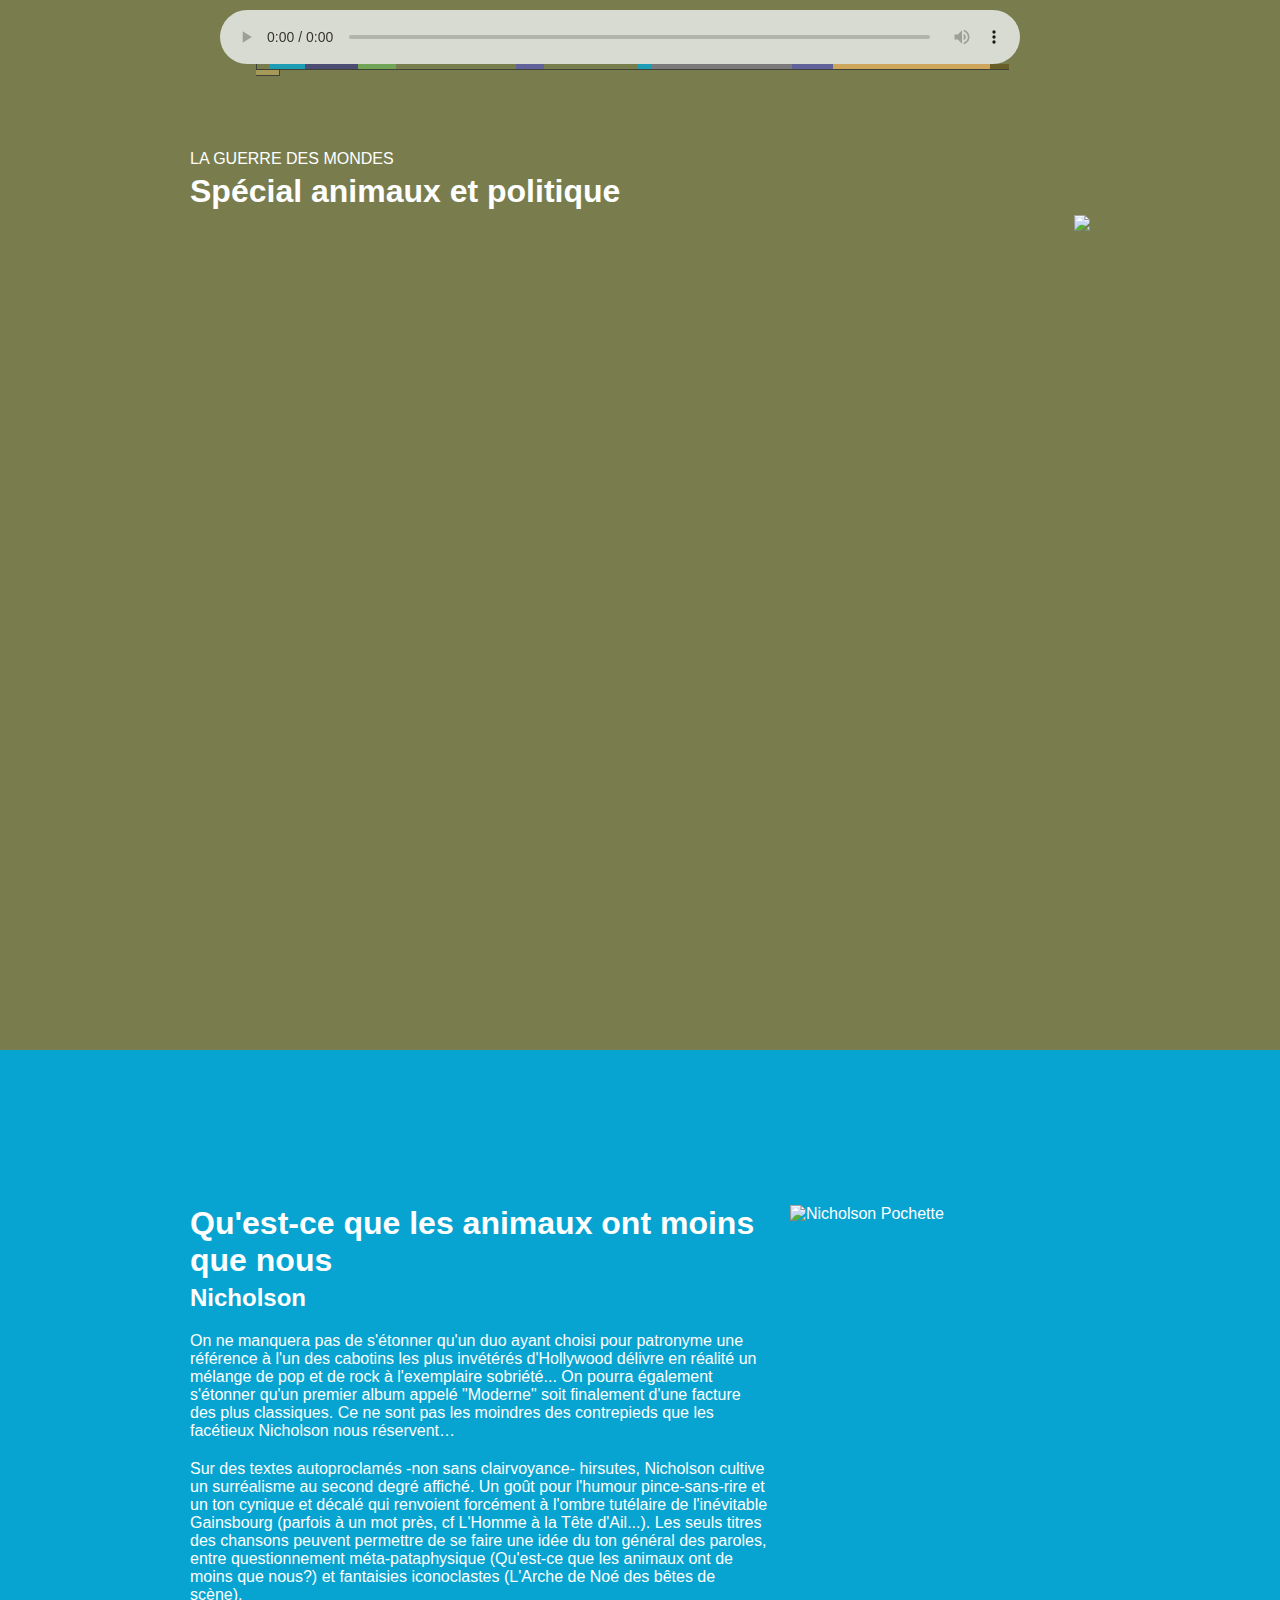
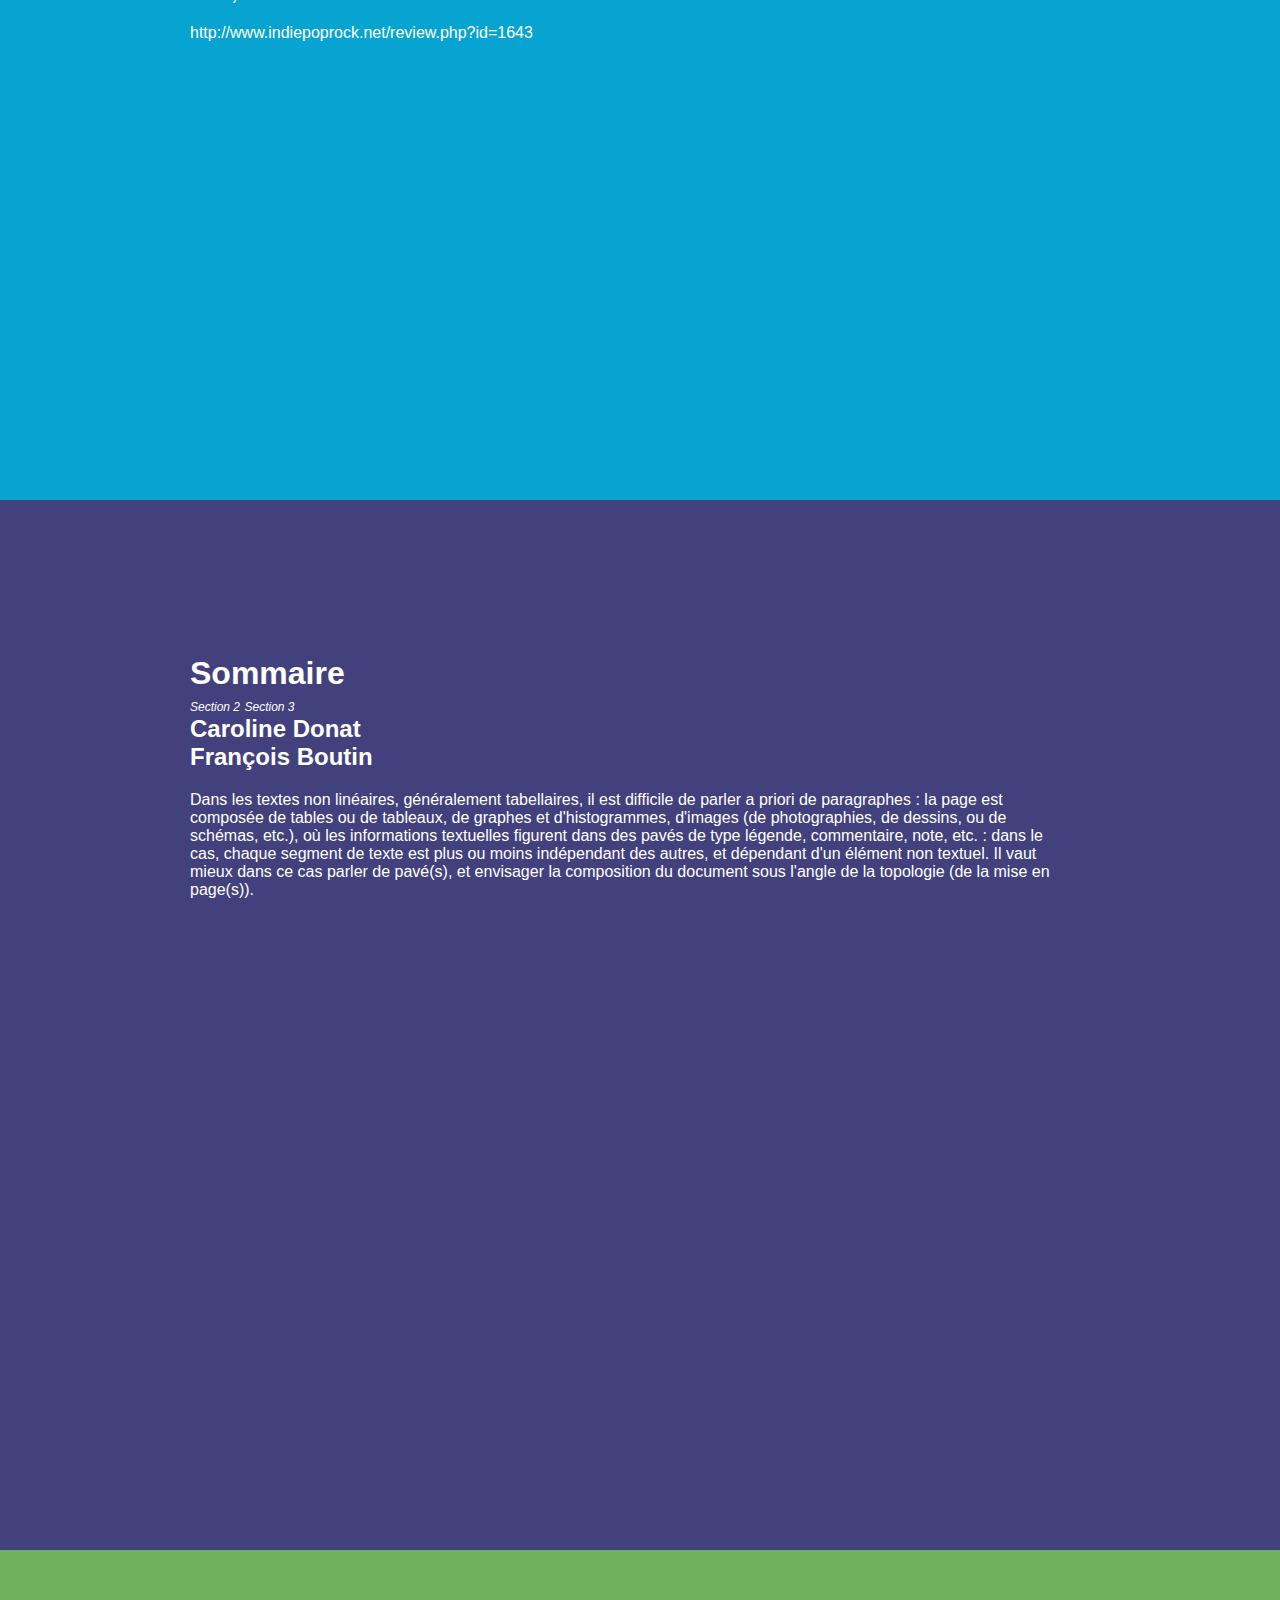
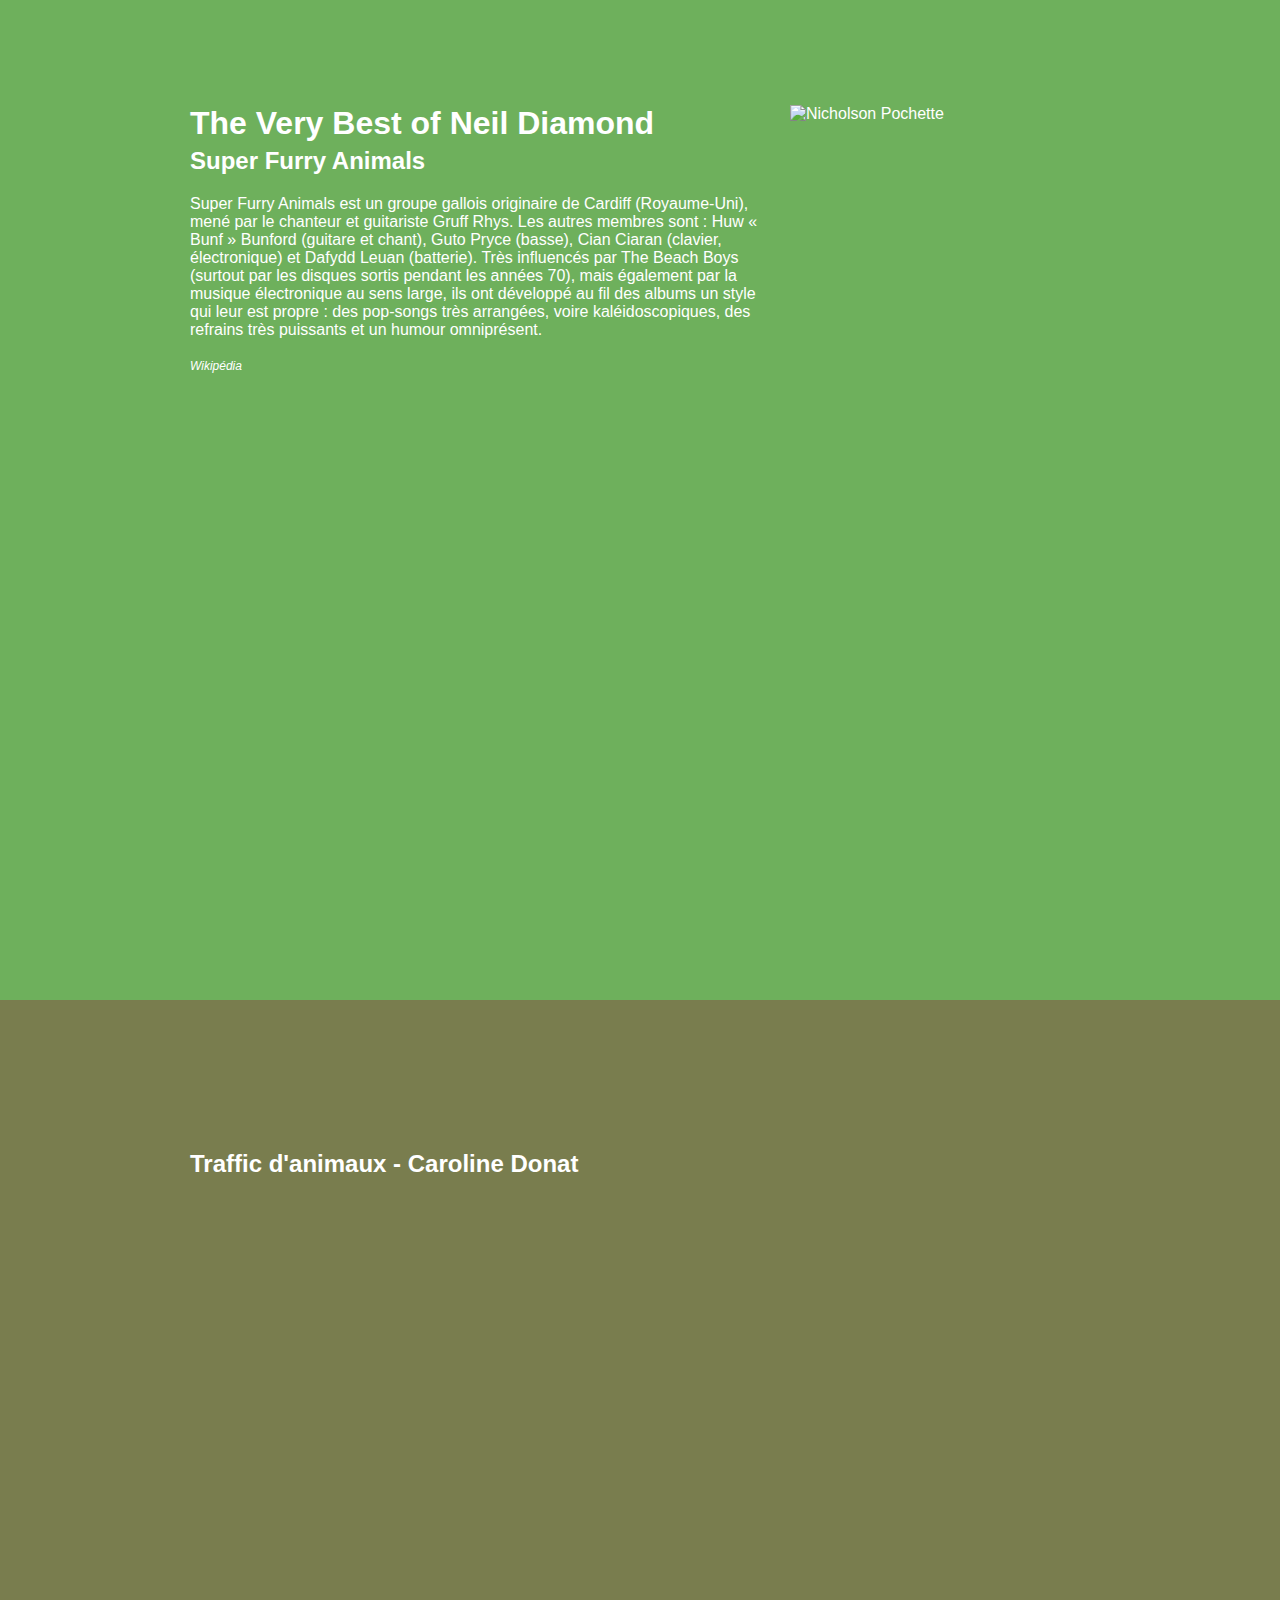
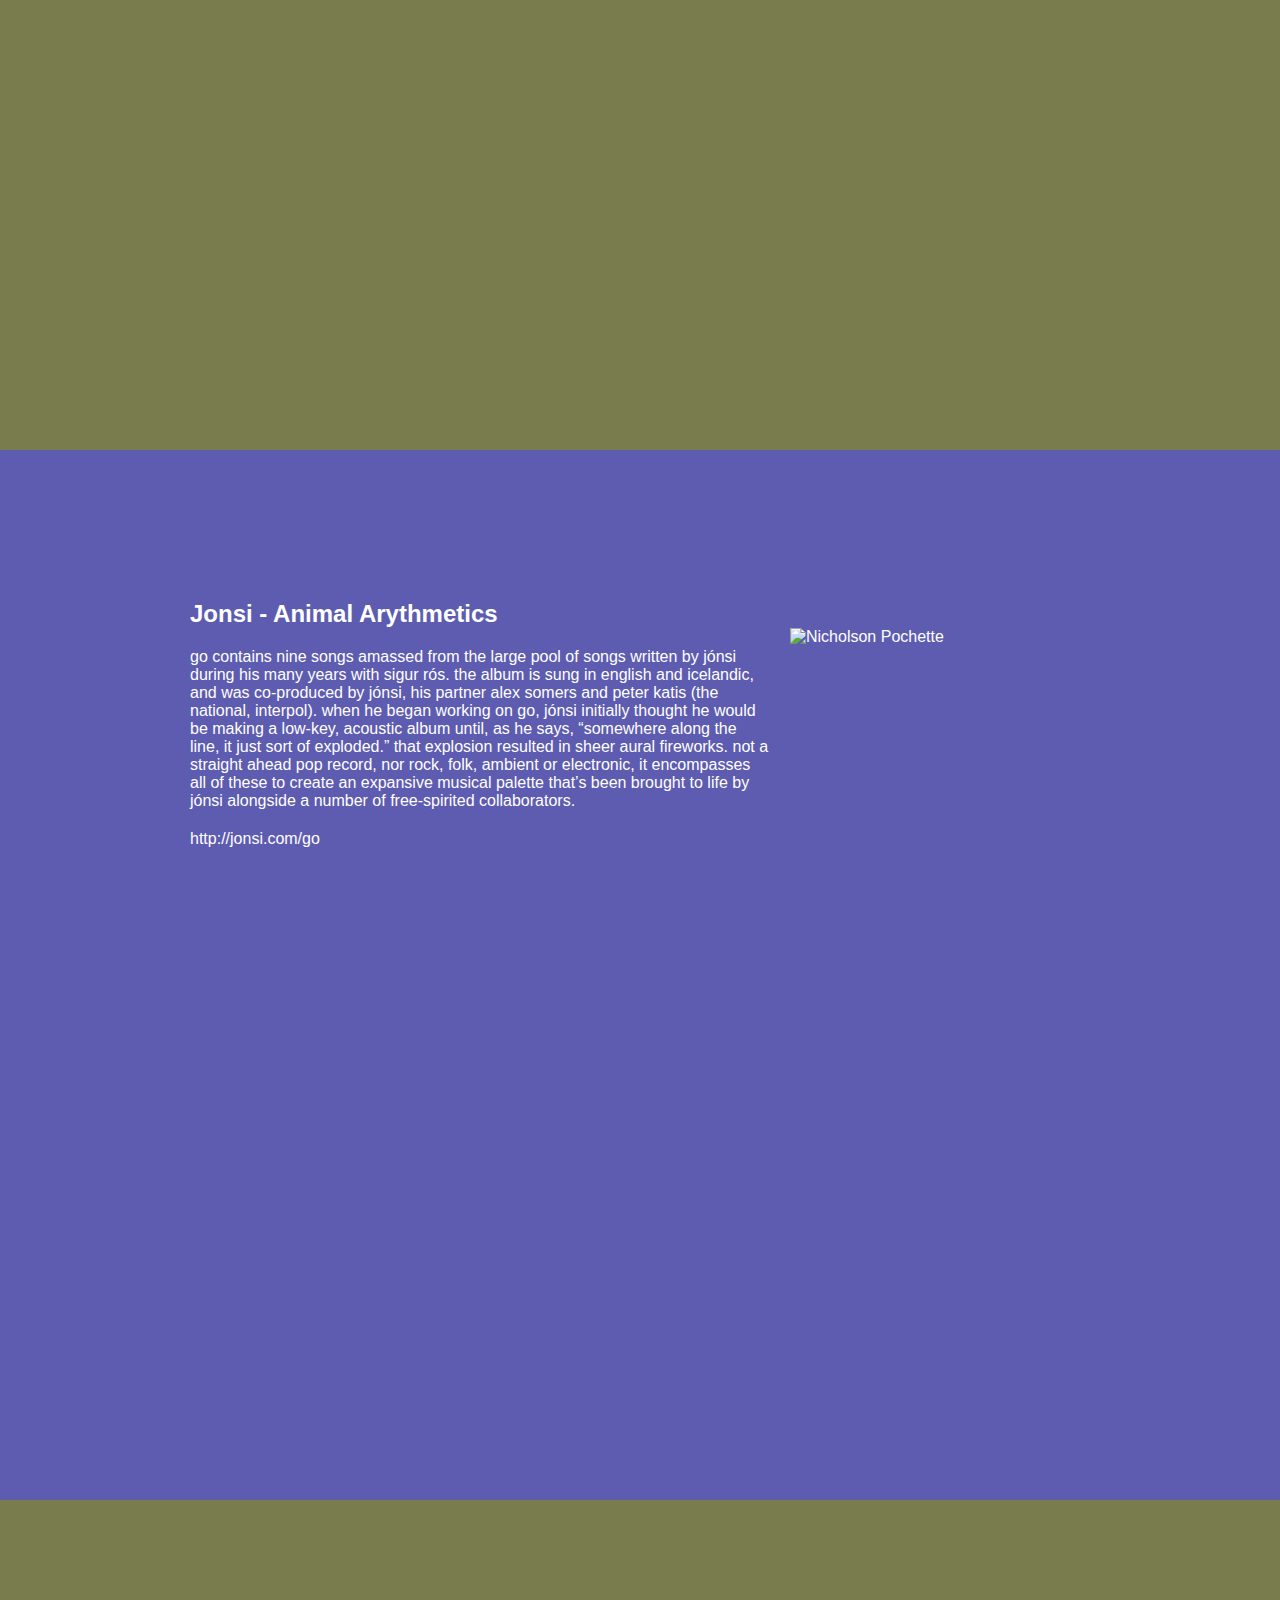
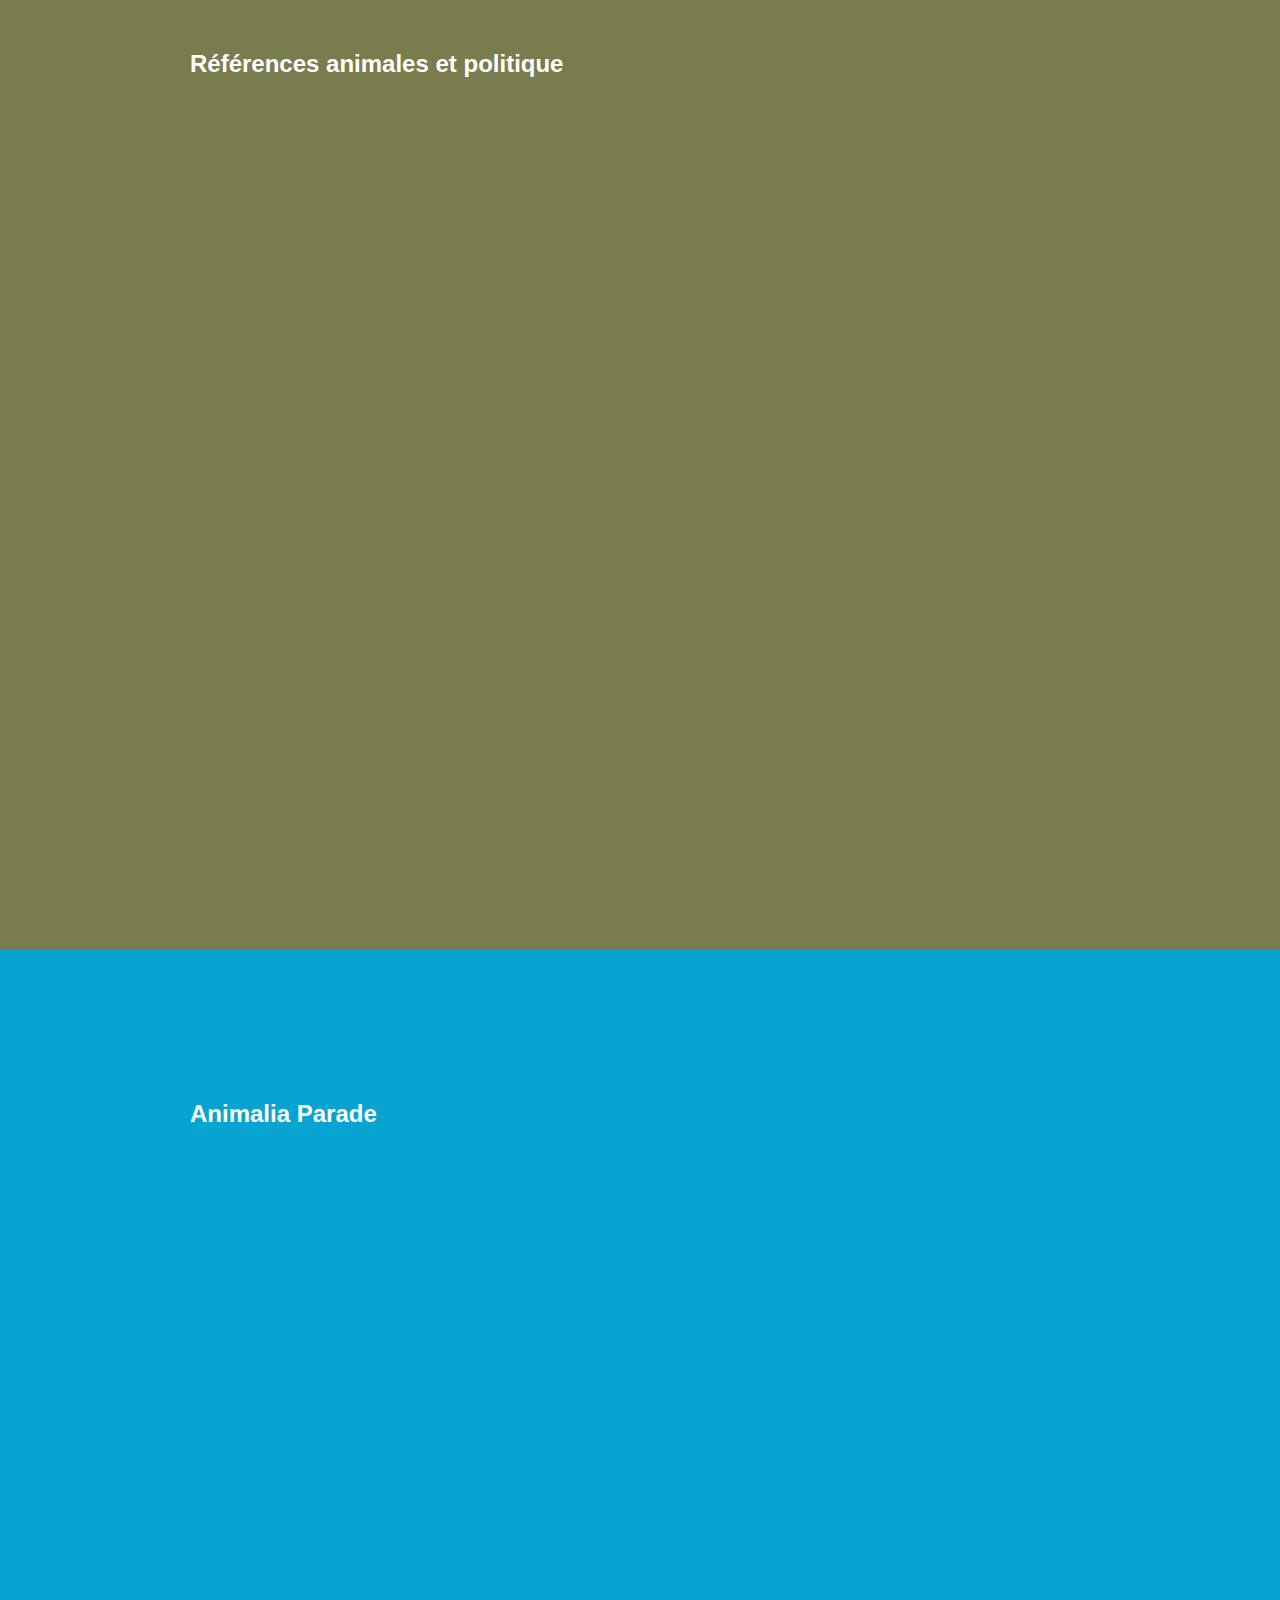
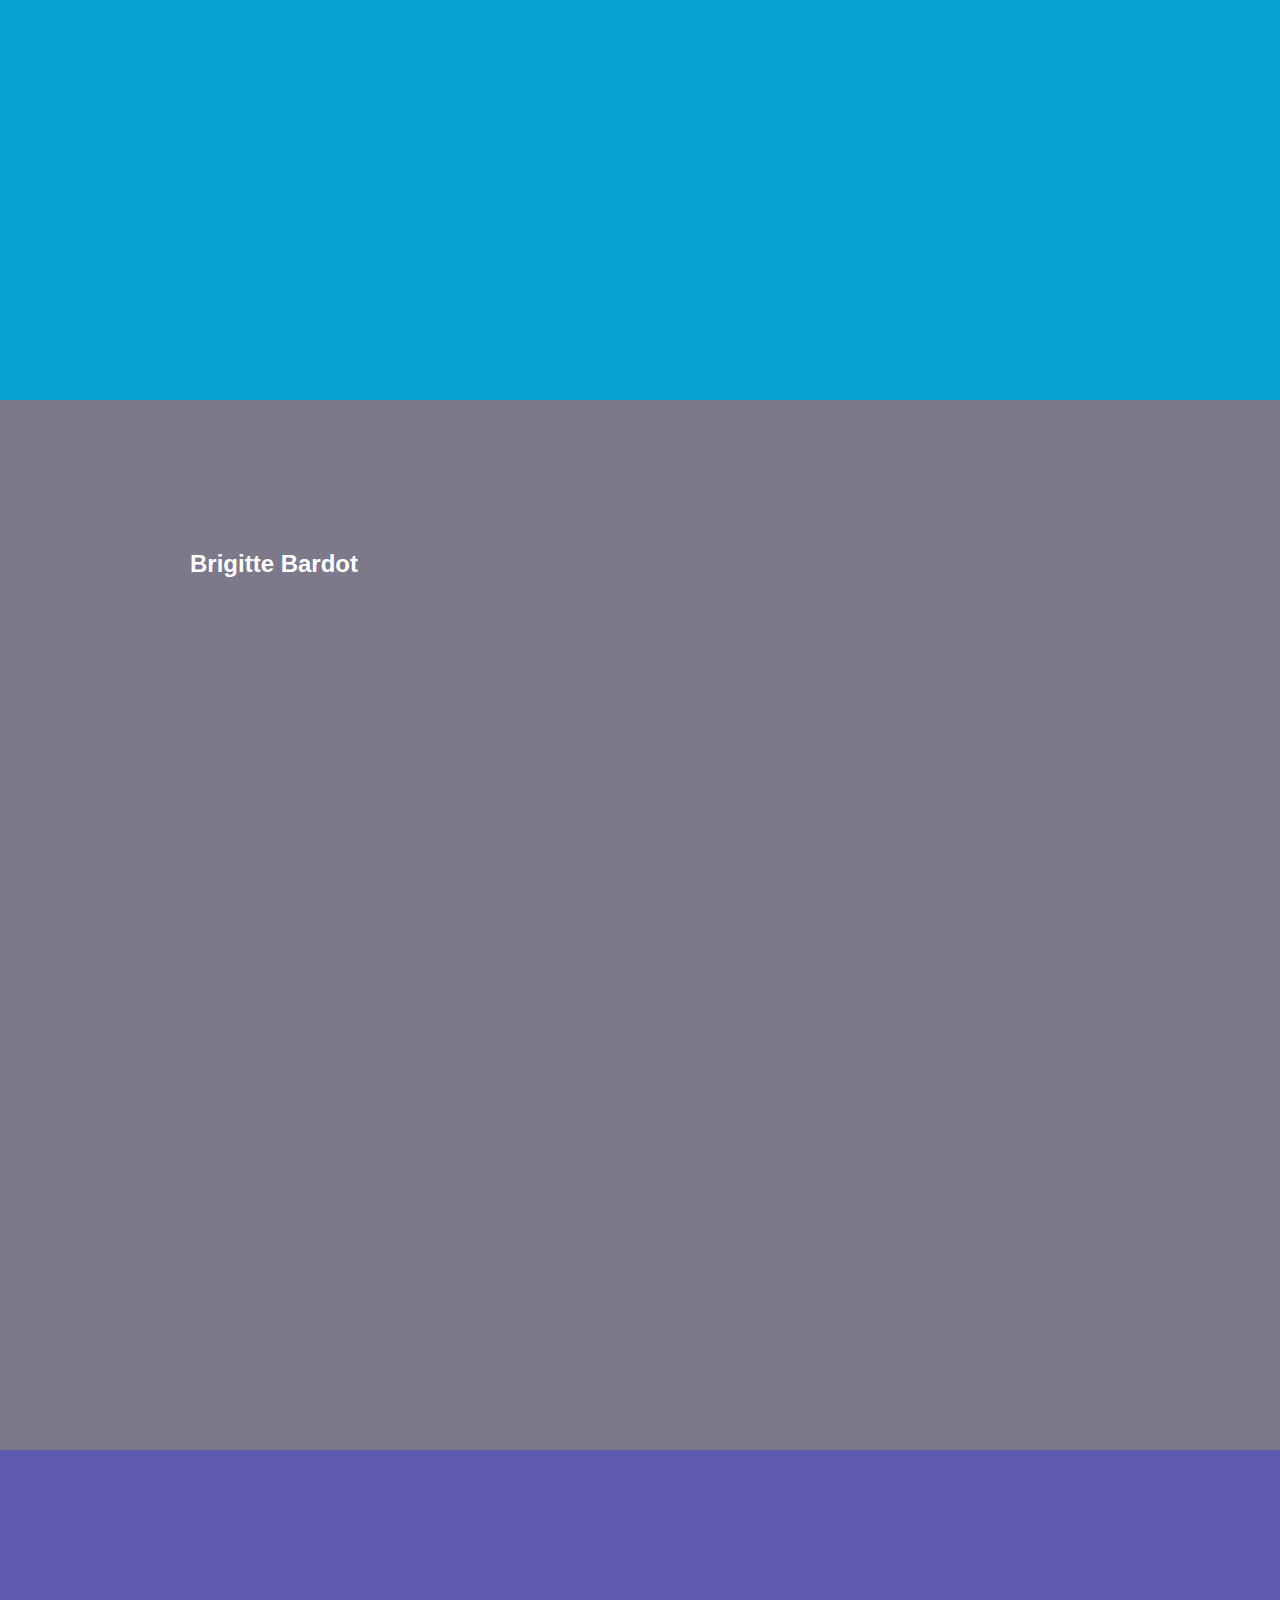
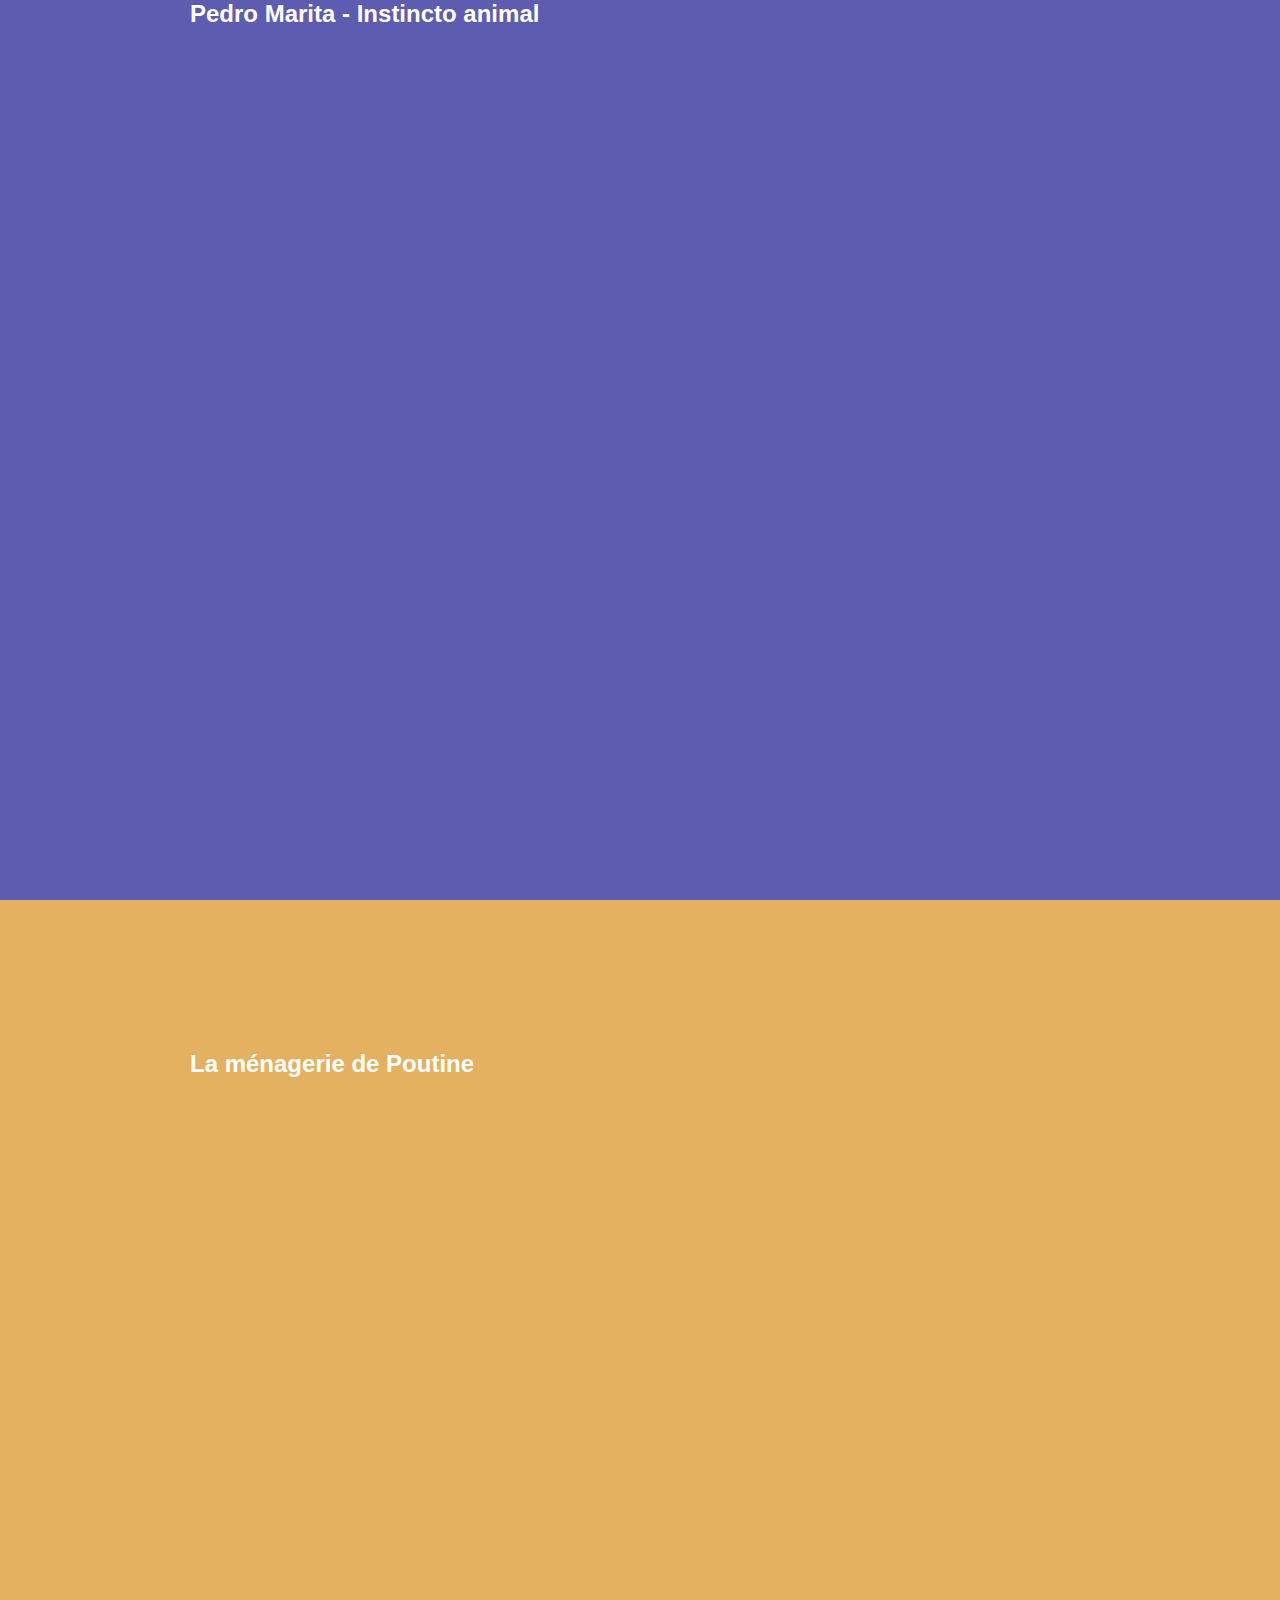
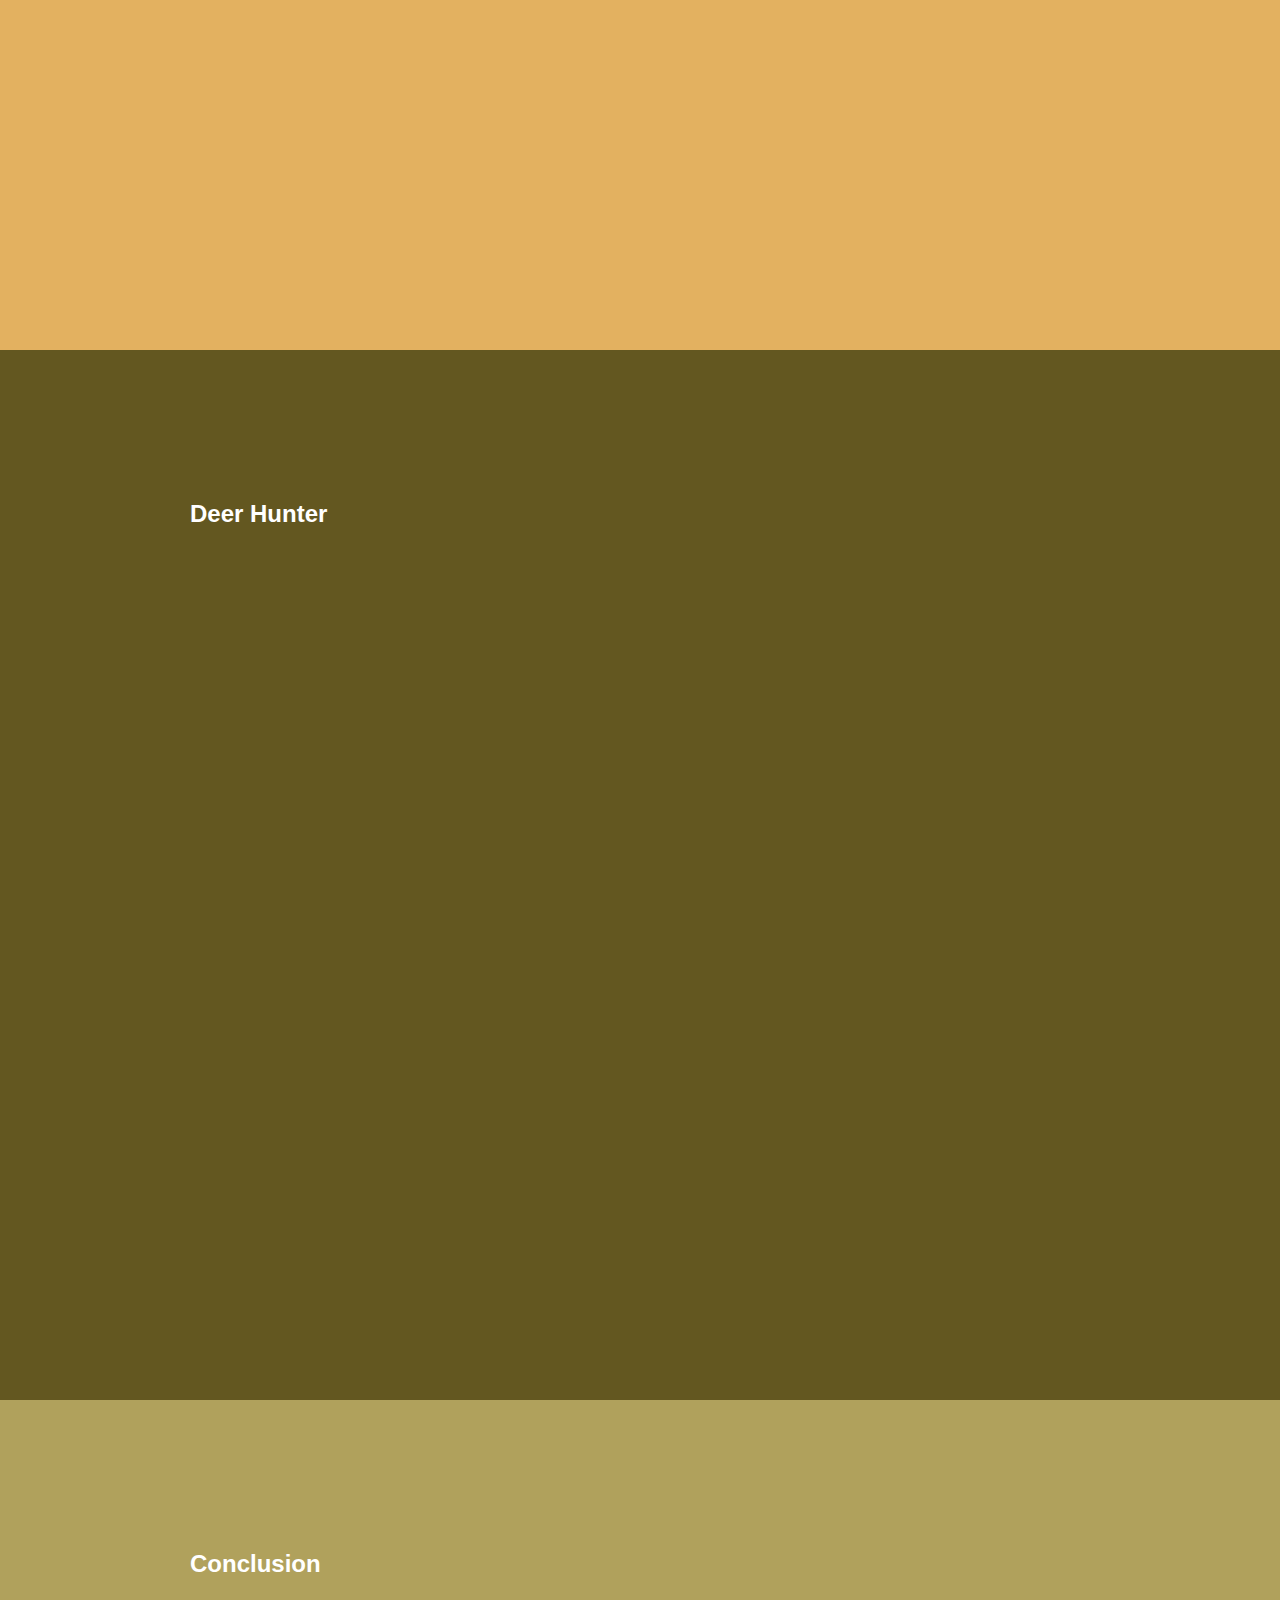
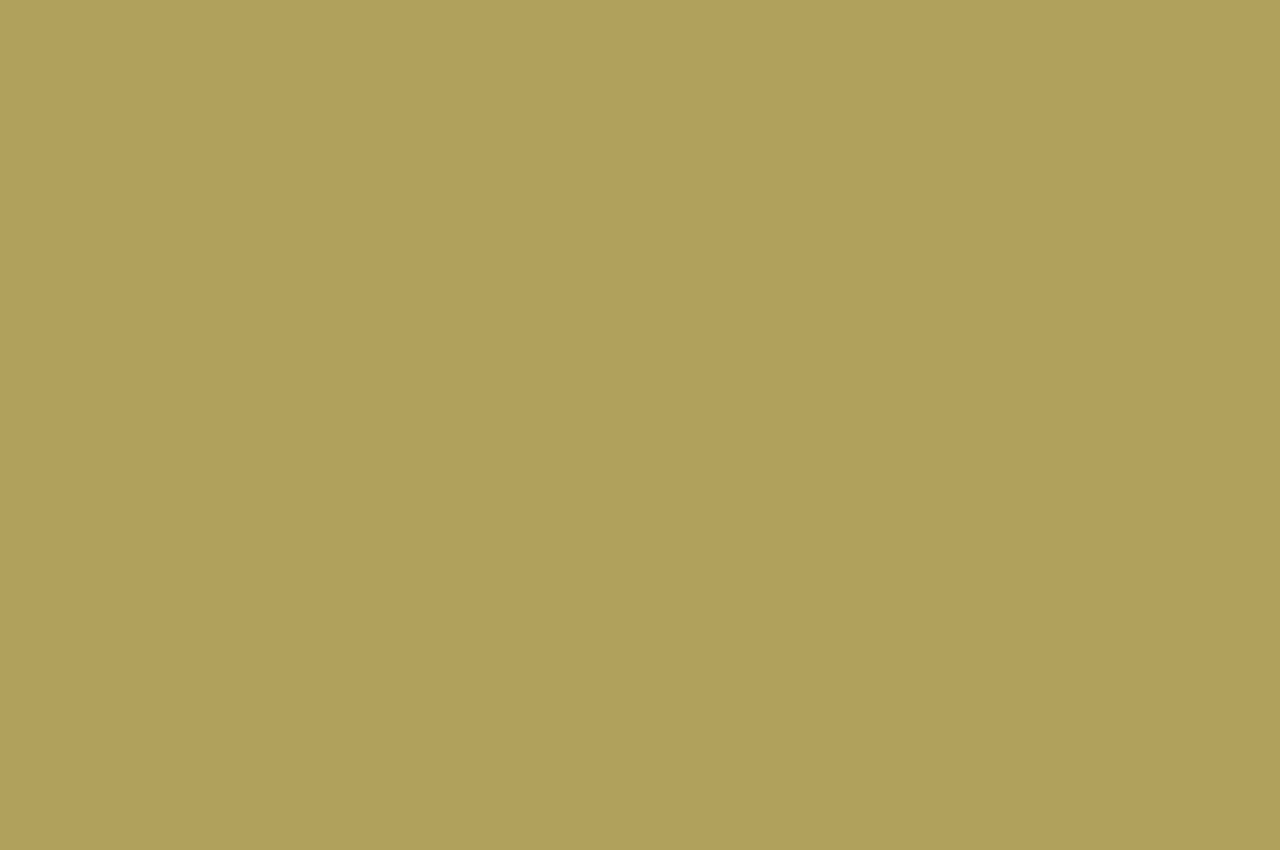
==== commit 901549b3: "Update to play on click" ====
--- a/index.html
+++ b/index.html
@@ -18,7 +18,6 @@
 	<!-- Load Popcorn stuff -->
 	<script src="js/popcorn/popcorn-complete.js"></script>
 	<script src="js/popcorn/popcorn.scrolling.js"></script>
-
 	<!-- Cues file -->
 	<script src="cues.js"></script>	
 
@@ -63,10 +62,9 @@
 <!-- ///////// -->
 <!-- Section 2 -->
 <!-- ///////// -->
-  <div id="section2" class="box" rel="49-197"> 
+  <div id="section2" class="box"> 
  <div class="content">
-   <a id="jump2" href="#section2">Écouter ce passage</a>
-     <div class="preview"><img src="http://multimedia.fnac.com/multimedia/images_produits/ZoomPE/5/6/8/2630022741865.jpg" Width=300 Height=300 alt="Nicholson Pochette"/></div>
+ <div class="preview"><img src="http://multimedia.fnac.com/multimedia/images_produits/ZoomPE/5/6/8/2630022741865.jpg" Width=300 Height=300 alt="Nicholson Pochette"/></div>
  <h1>Qu'est-ce que les animaux ont moins que nous</h1>
  <h2>Nicholson</h2>
 <div class ="description"><p>On ne manquera pas de s'étonner qu'un duo ayant choisi pour patronyme une référence à l'un des cabotins les plus invétérés d'Hollywood délivre en réalité un mélange de pop et de rock à l'exemplaire sobriété... On pourra également s'étonner qu'un premier album appelé "Moderne" soit finalement d'une facture des plus classiques. Ce ne sont pas les moindres des contrepieds que les facétieux Nicholson nous réservent…</p>
@@ -83,6 +81,9 @@
 <!-- ///////// -->
 
   <div id="section3" class="box"><div class="content"><h1>Sommaire</h1>
+   <a id="jump2" rel="49" href="#section2">Section 2</a>
+ <a id="jump2" rel="103" href="#section3">Section 3</a>
+
   <h2>Caroline Donat</h2> 
   <h2>François Boutin</h2>
   <p>Dans les textes non linéaires, généralement tabellaires, il est difficile de parler a priori de paragraphes : la page est composée de tables ou de tableaux, de graphes et d'histogrammes, d'images (de photographies, de dessins, ou de schémas, etc.), où les informations textuelles figurent dans des pavés de type légende, commentaire, note, etc. : dans le cas, chaque segment de texte est plus ou moins indépendant des autres, et dépendant d'un élément non textuel. Il vaut mieux dans ce cas parler de pavé(s), et envisager la composition du document sous l'angle de la topologie (de la mise en page(s)).</p>
--- a/style.css
+++ b/style.css
@@ -119,6 +119,12 @@
 
 }
 	#cue1 {
+		border-left-style: solid;
+		border-bottom-style: solid;
+		border-left-color: #333333;
+		border-bottom-color: #333333;
+		border-bottom-width: 1px;
+		border-left-width: 1px;
 		background: #797d4e;
 		width:1.53%;
 		height:5px;
@@ -126,12 +132,18 @@
 
 	}
 	#cue2 {
+		border-bottom-style: solid;
+		border-bottom-color: #333333;
+		border-bottom-width: 1px;
 		float:left;
 		background: #07a4d1;
 		height:5px;
 		width: 4.64%;
 	}
 		#cue3 {
+			border-bottom-style: solid;
+			border-bottom-color: #333333;
+		border-bottom-width: 1px;
 		float:left;
 		background: #07a4d1;
 		height:5px;
@@ -140,6 +152,9 @@
 	}
 	
 	#cue4 {
+		border-bottom-style: solid;
+		border-bottom-color: #333333;
+		border-bottom-width: 1px;
 		float:left;
 		background: #07a4d1;
 		height:5px;
@@ -147,6 +162,9 @@
 		background: #6EB05C;
 	}
 	#cue5 {
+		border-bottom-style: solid;
+		border-bottom-color: #333333;
+		border-bottom-width: 1px;
 		float:left;
 		background: #07a4d1;
 		height:5px;
@@ -154,6 +172,9 @@
 		background: #797D4E;
 	}
 	#cue6 {
+		border-bottom-style: solid;
+		border-bottom-color: #333333;
+		border-bottom-width: 1px;
 		float:left;
 		background: #07a4d1;
 		height:5px;
@@ -161,6 +182,9 @@
 		background: #5D5CB0;
 	}
 	#cue7 {
+		border-bottom-style: solid;
+		border-bottom-color: #333333;
+		border-bottom-width: 1px;
 		float:left;
 		background: #07a4d1;
 		height:5px;
@@ -169,6 +193,9 @@
 	}
 	
 	#cue8 {
+		border-bottom-style: solid;
+		border-bottom-color: #333333;
+		border-bottom-width: 1px;
 		float:left;
 		background: #07a4d1;
 		height:5px;
@@ -177,6 +204,9 @@
 	}
 	
 	#cue9 {
+		border-bottom-style: solid;
+		border-bottom-color: #333333;
+		border-bottom-width: 1px;
 		float:left;
 		background: #07a4d1;
 		height:5px;
@@ -185,6 +215,9 @@
 	}
 	
 	#cue10 {
+		border-bottom-style: solid;
+		border-bottom-color: #333333;
+		border-bottom-width: 1px;
 		float:left;
 		background: #07a4d1;
 		height:5px;
@@ -192,6 +225,9 @@
 		background: #5D5CB0;
 	}
 	#cue11 {
+		border-bottom-style: solid;
+		border-bottom-color: #333333;
+		border-bottom-width: 1px;
 		float:left;
 		background: #07a4d1;
 		height:5px;
@@ -199,6 +235,9 @@
 		background: #E3B160;
 	}
 	#cue12 {
+		border-bottom-style: solid;
+		border-bottom-color: #333333;
+		border-bottom-width: 1px;
 		float:left;
 		background: #07a4d1;
 		height:5px;
@@ -206,6 +245,12 @@
 		background: #635720;
 	}
 	#cue13 {
+		border-right-style: solid;
+		border-bottom-style: solid;
+		border-right-color: #333333;
+		border-bottom-color: #333333;
+		border-right-width: 1px;
+		border-bottom-width: 1px;
 		float:left;
 		background: #07a4d1;
 		height:5px;
@@ -223,4 +268,9 @@
 audio {
 width: 800px;
 margin-left:30px;
+}
+
+.jump {
+float:left;
+margin-left:-40px;
 }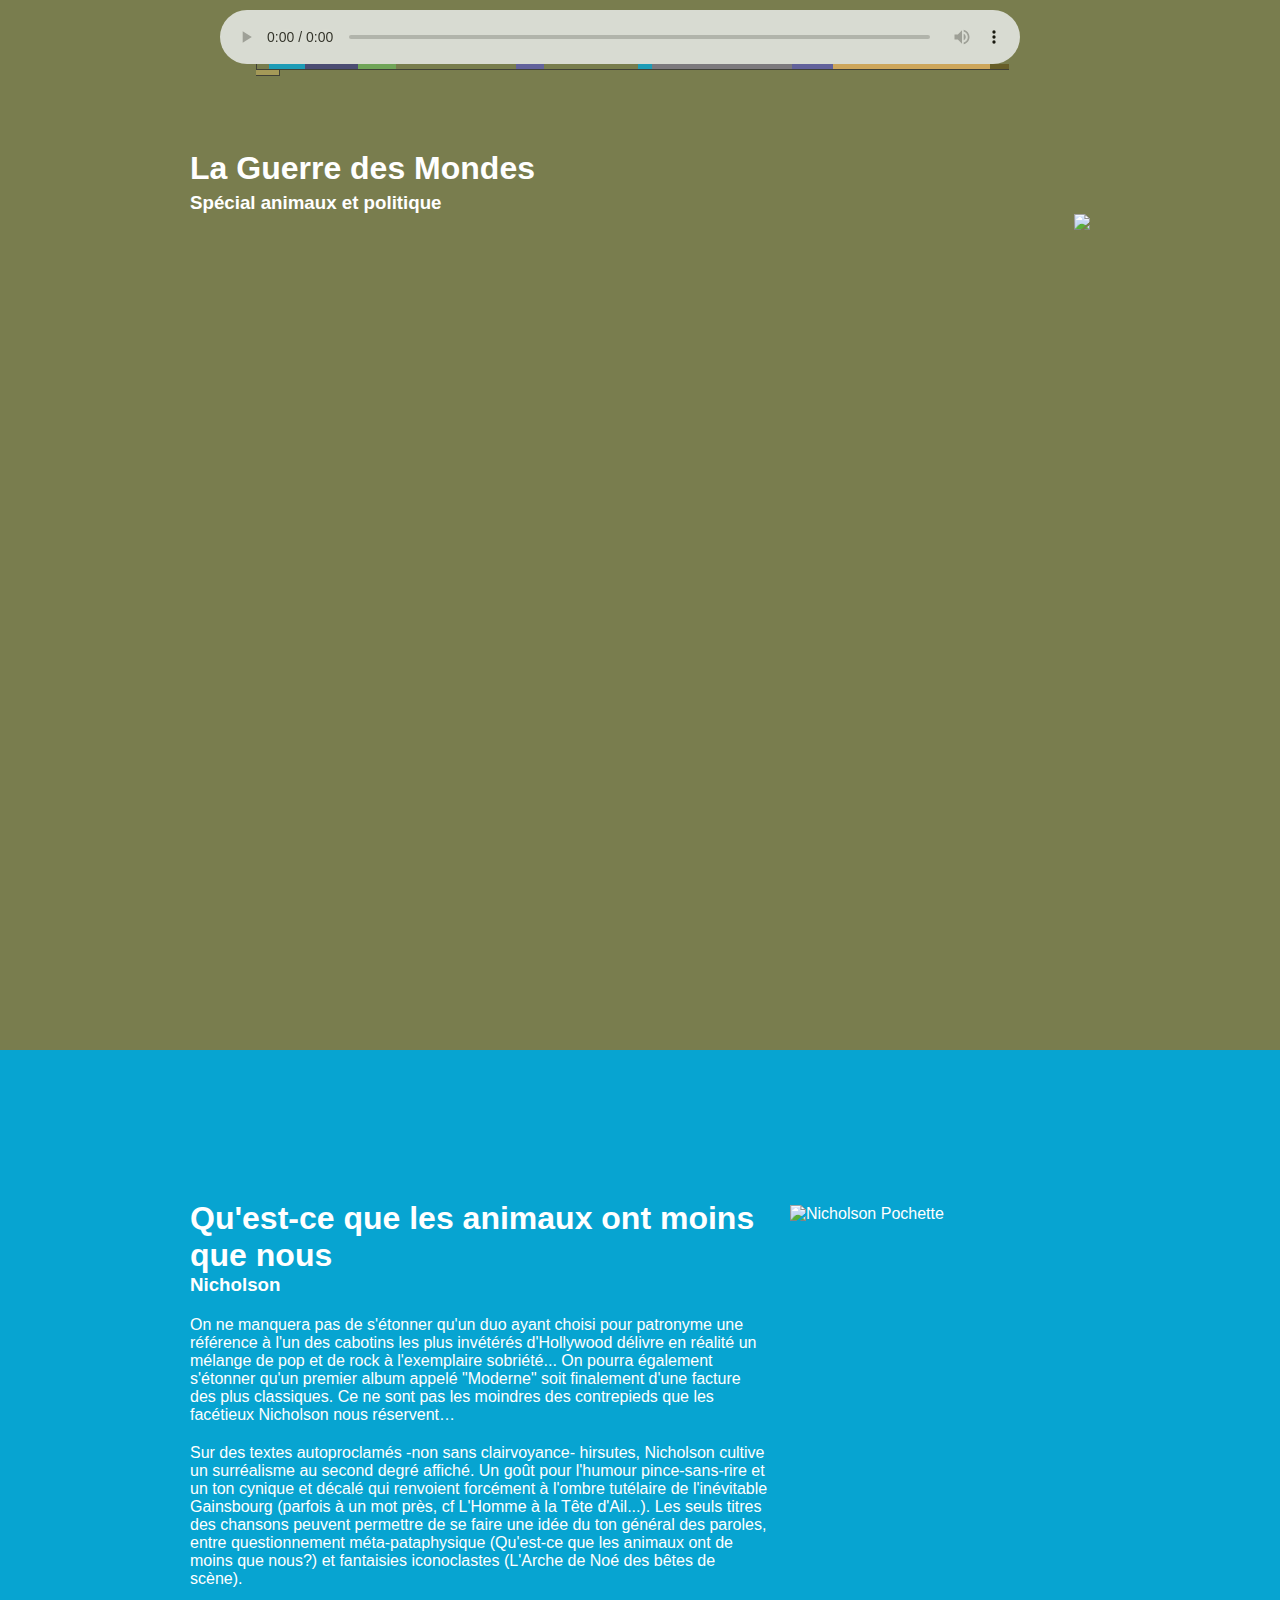
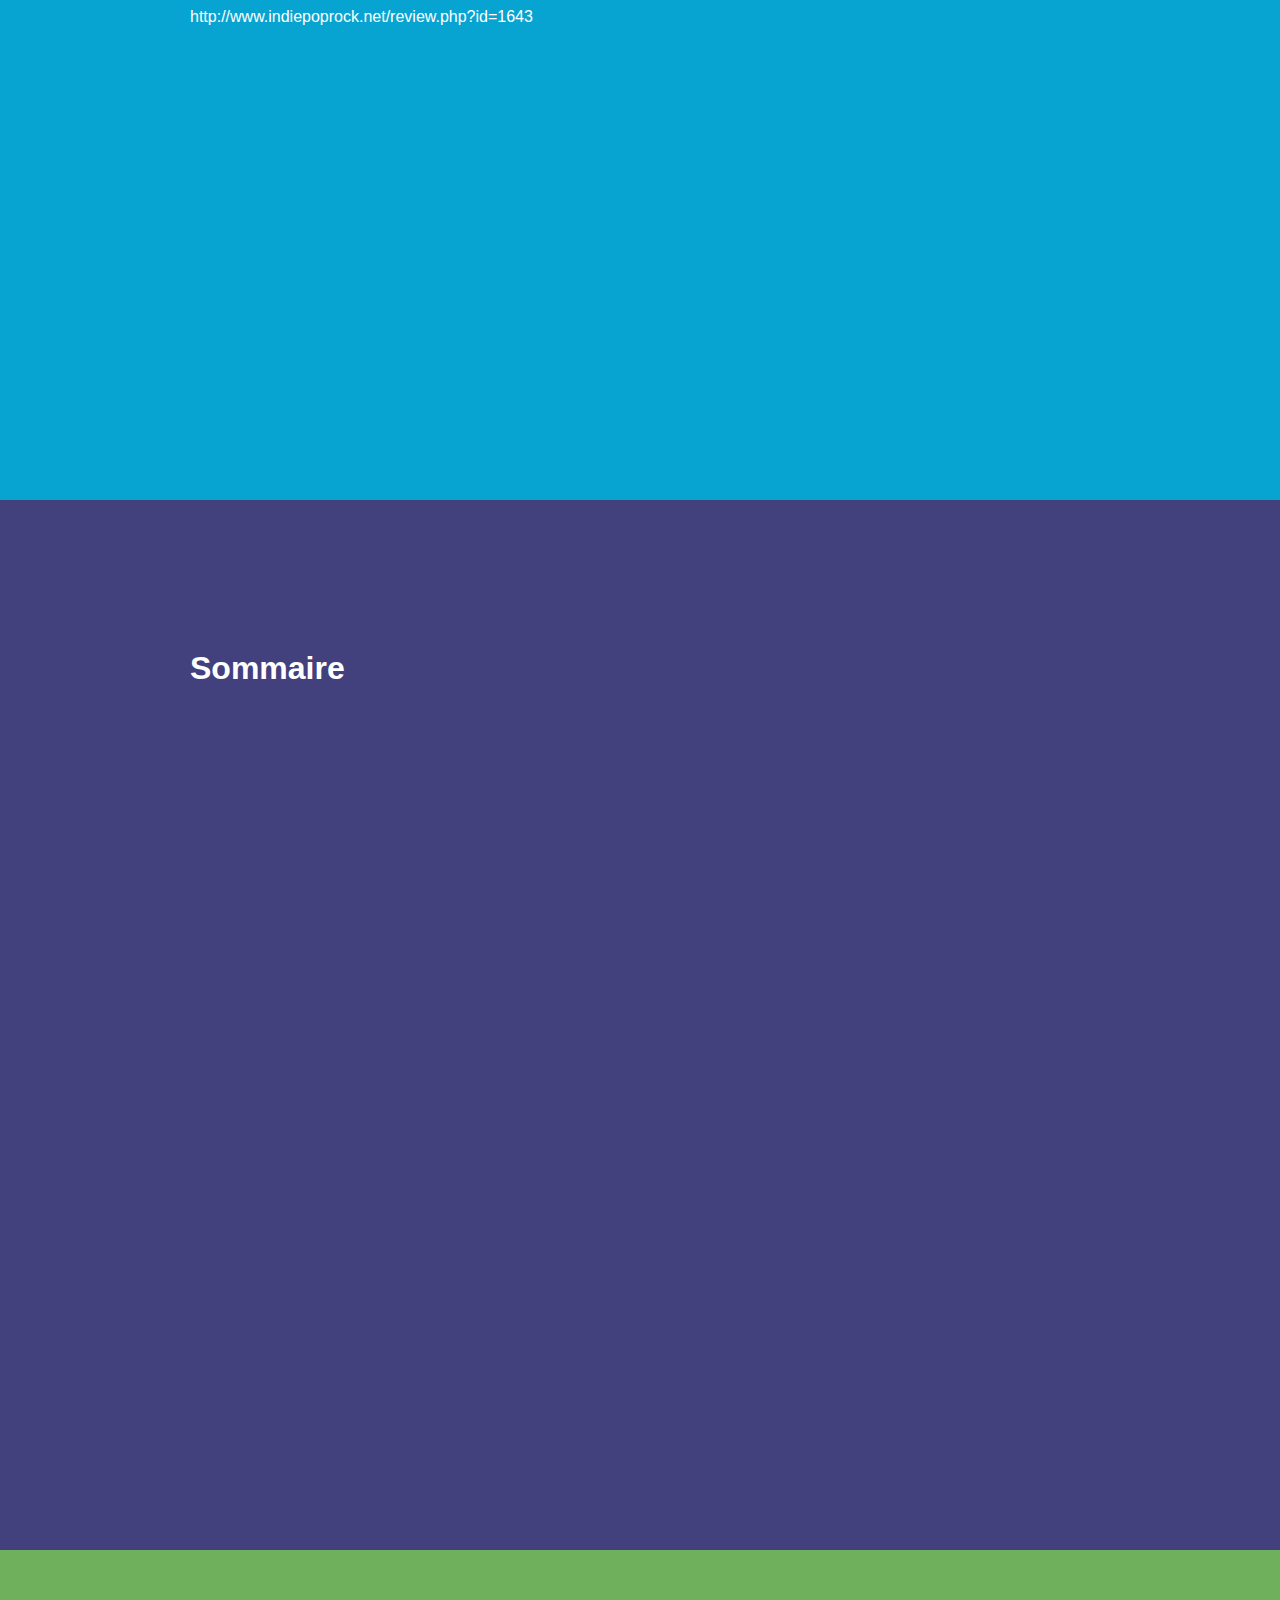
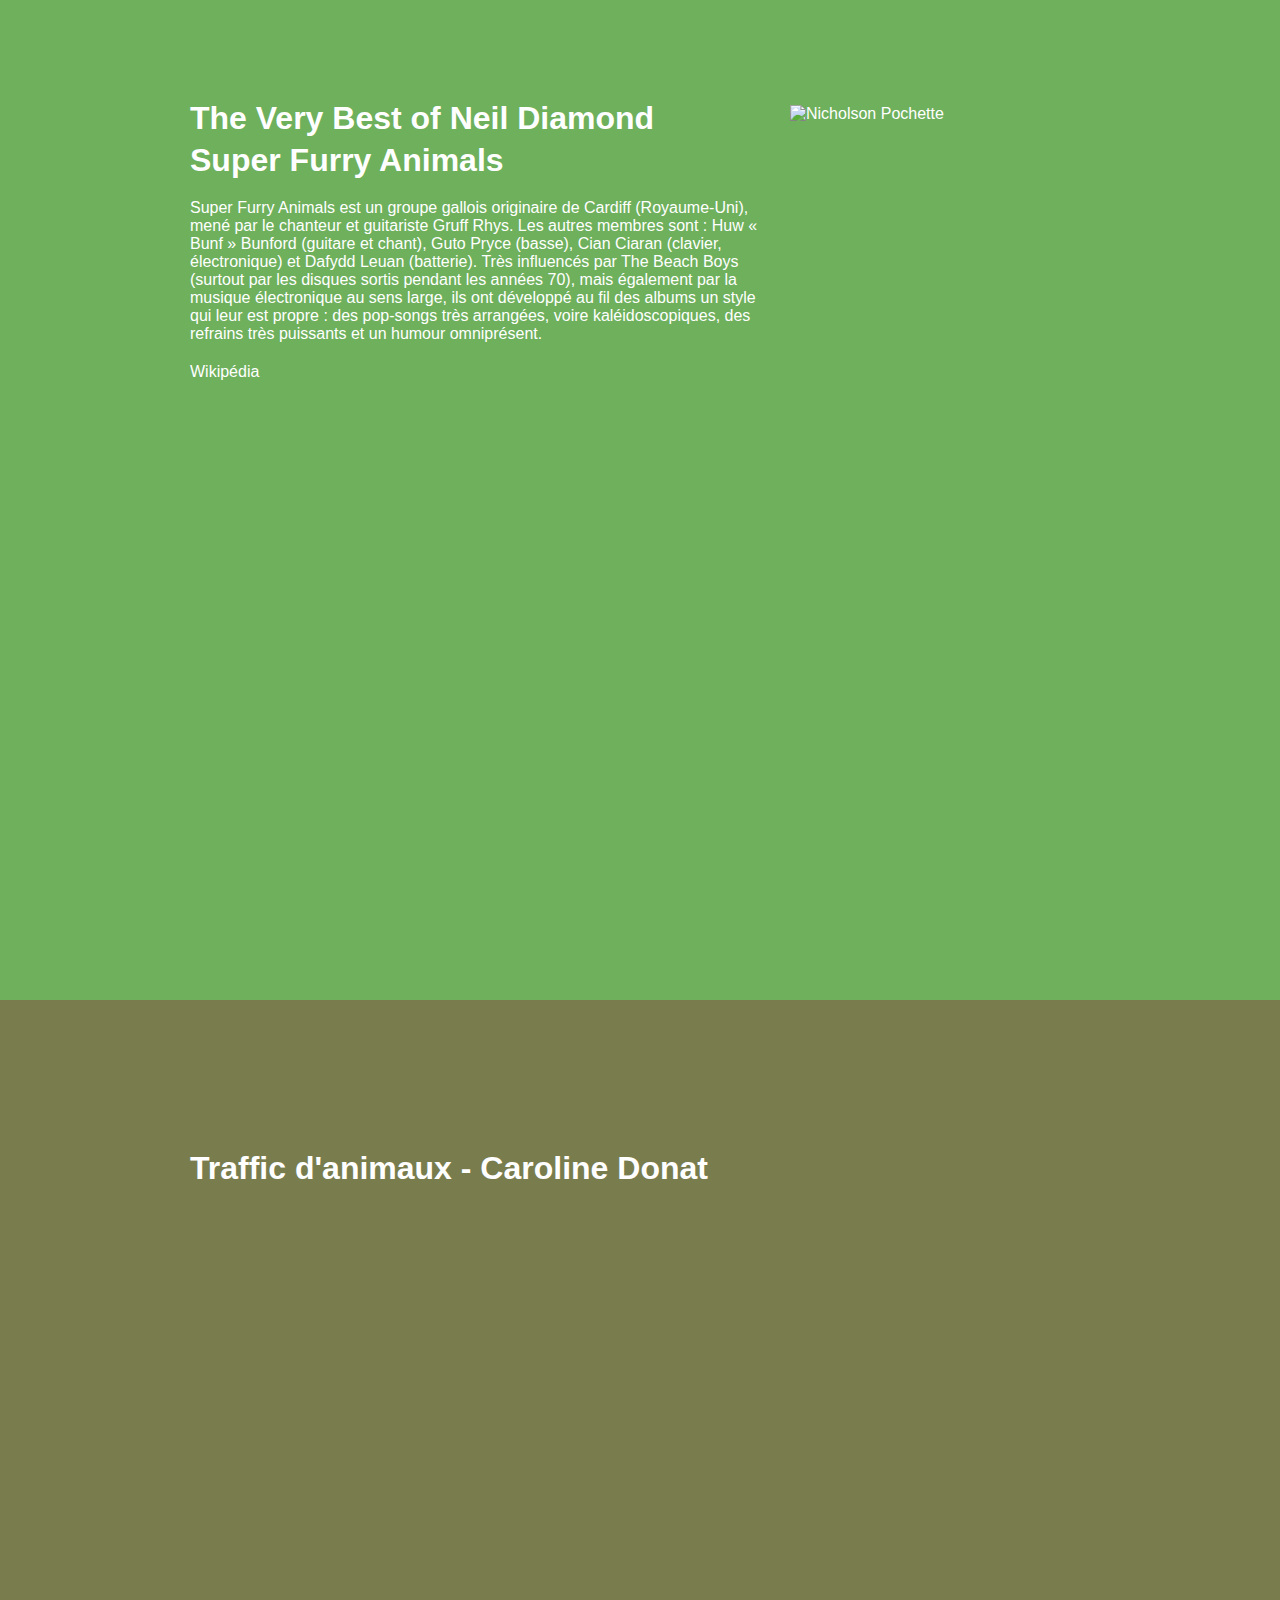
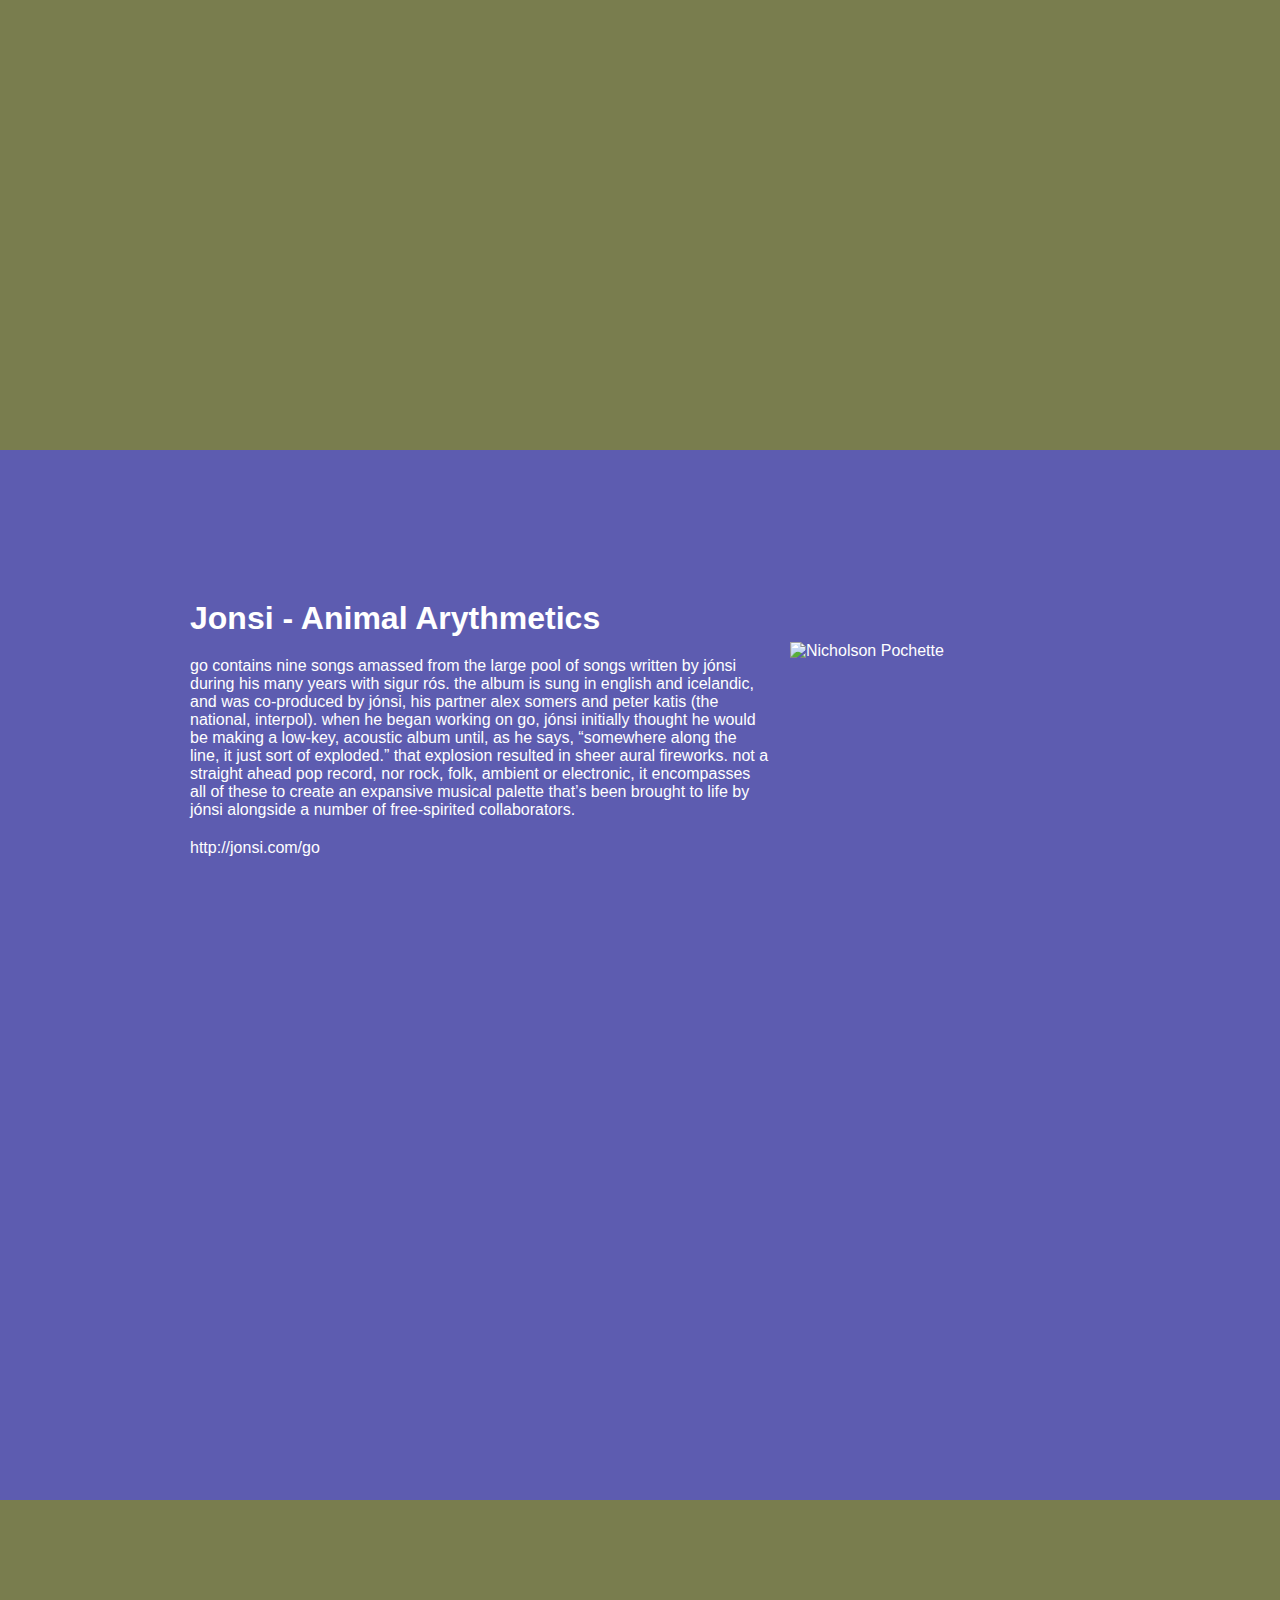
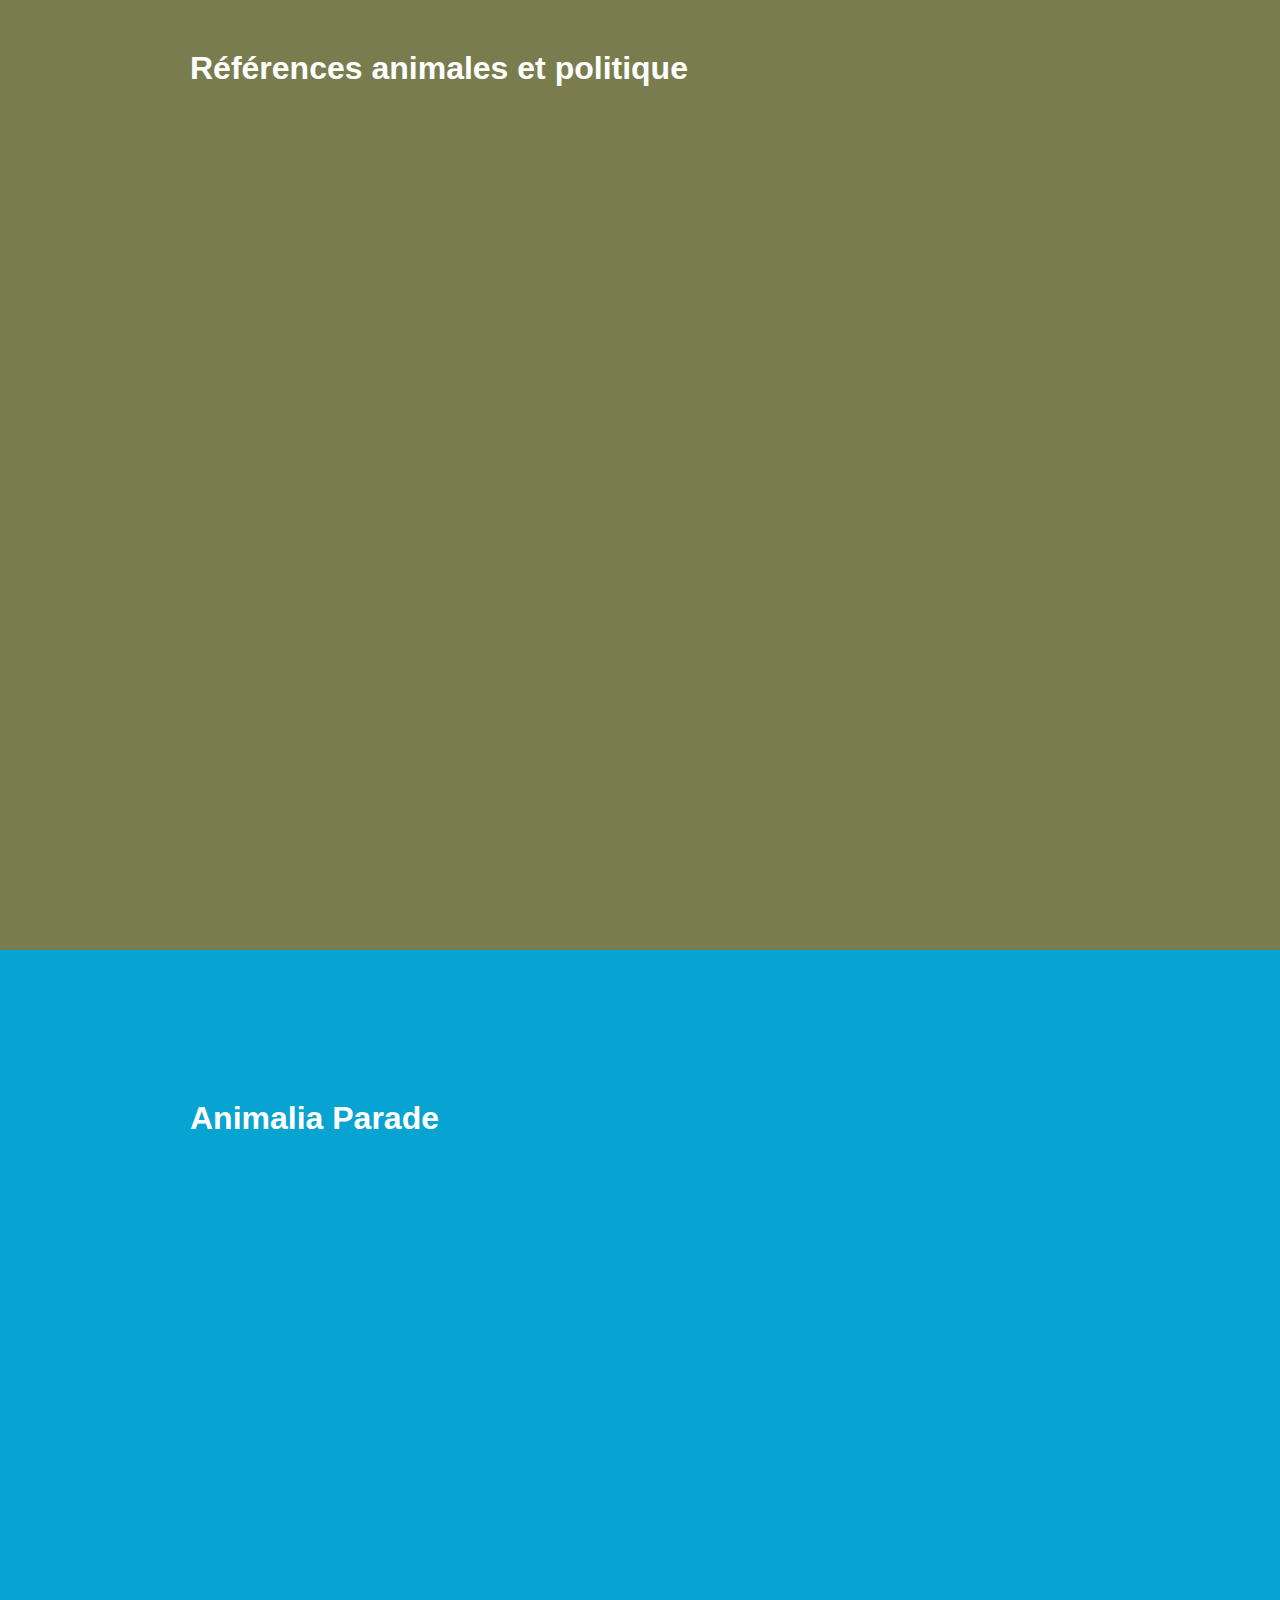
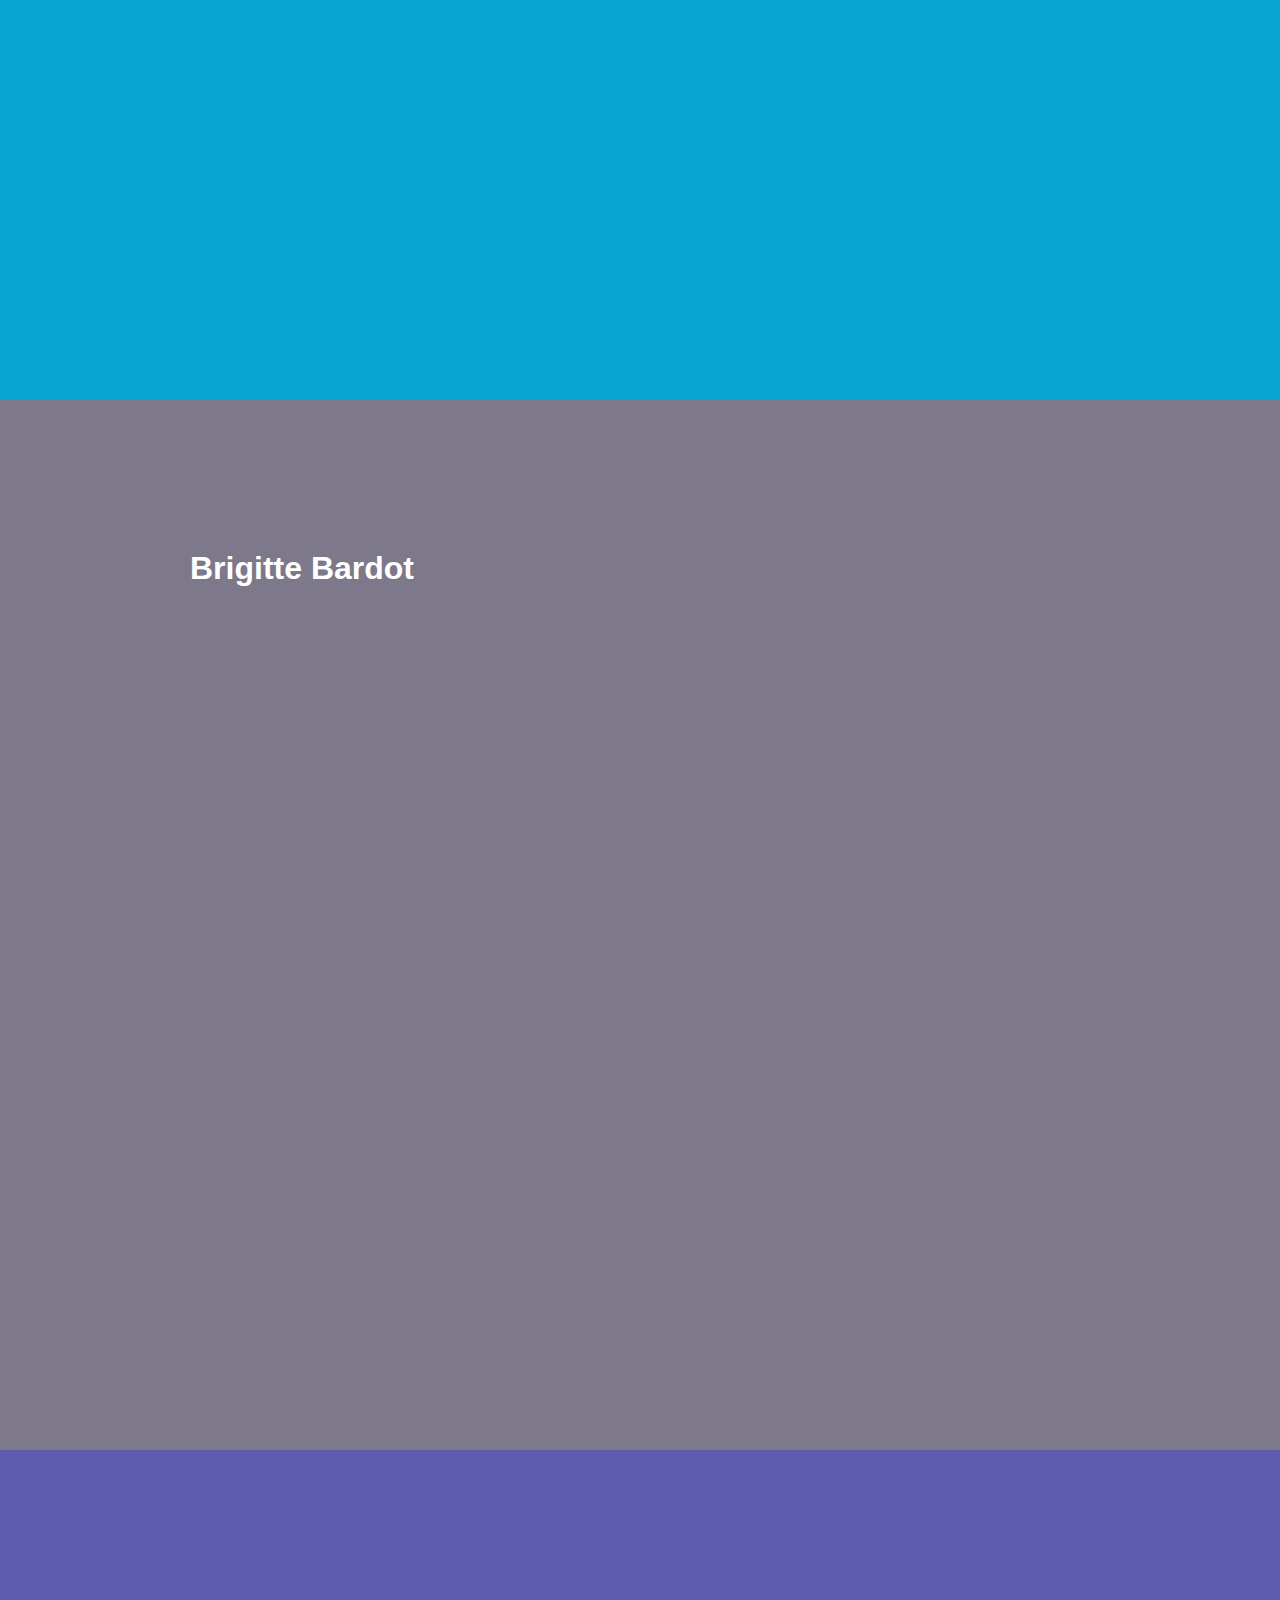
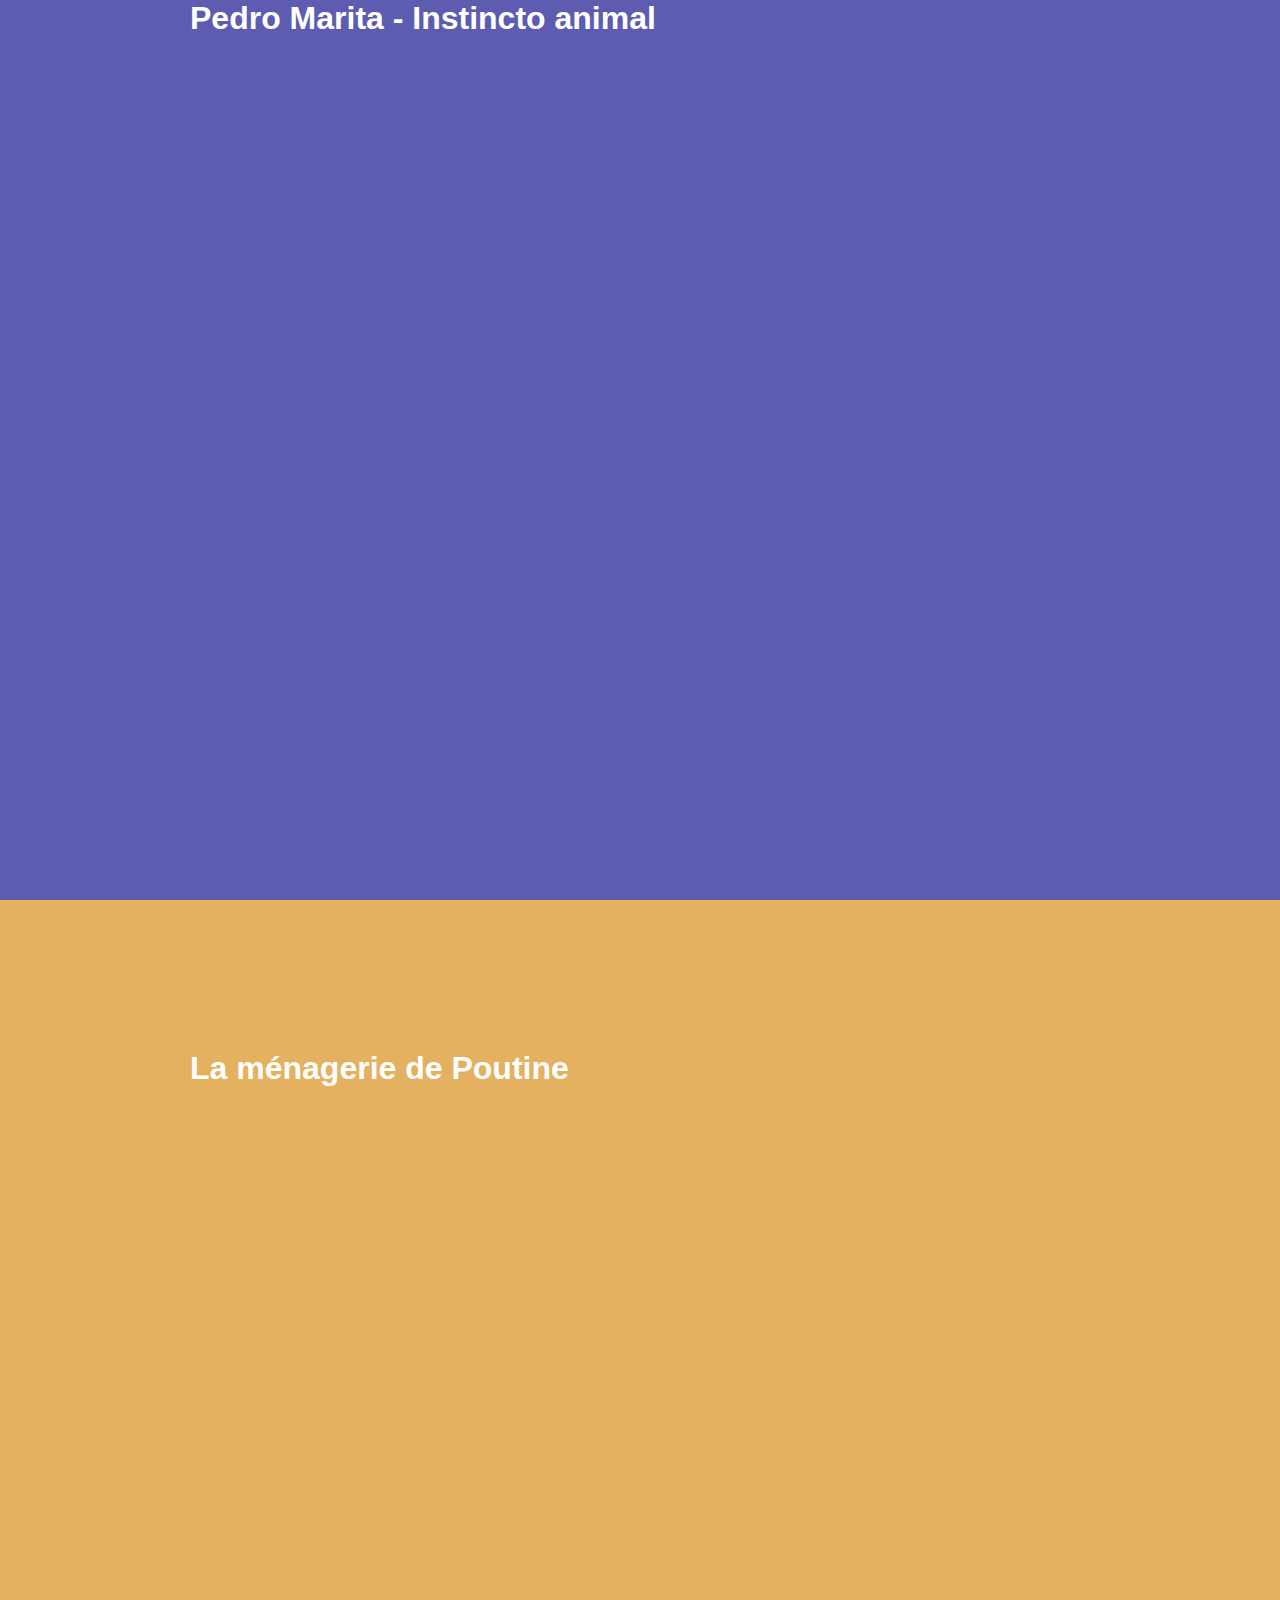
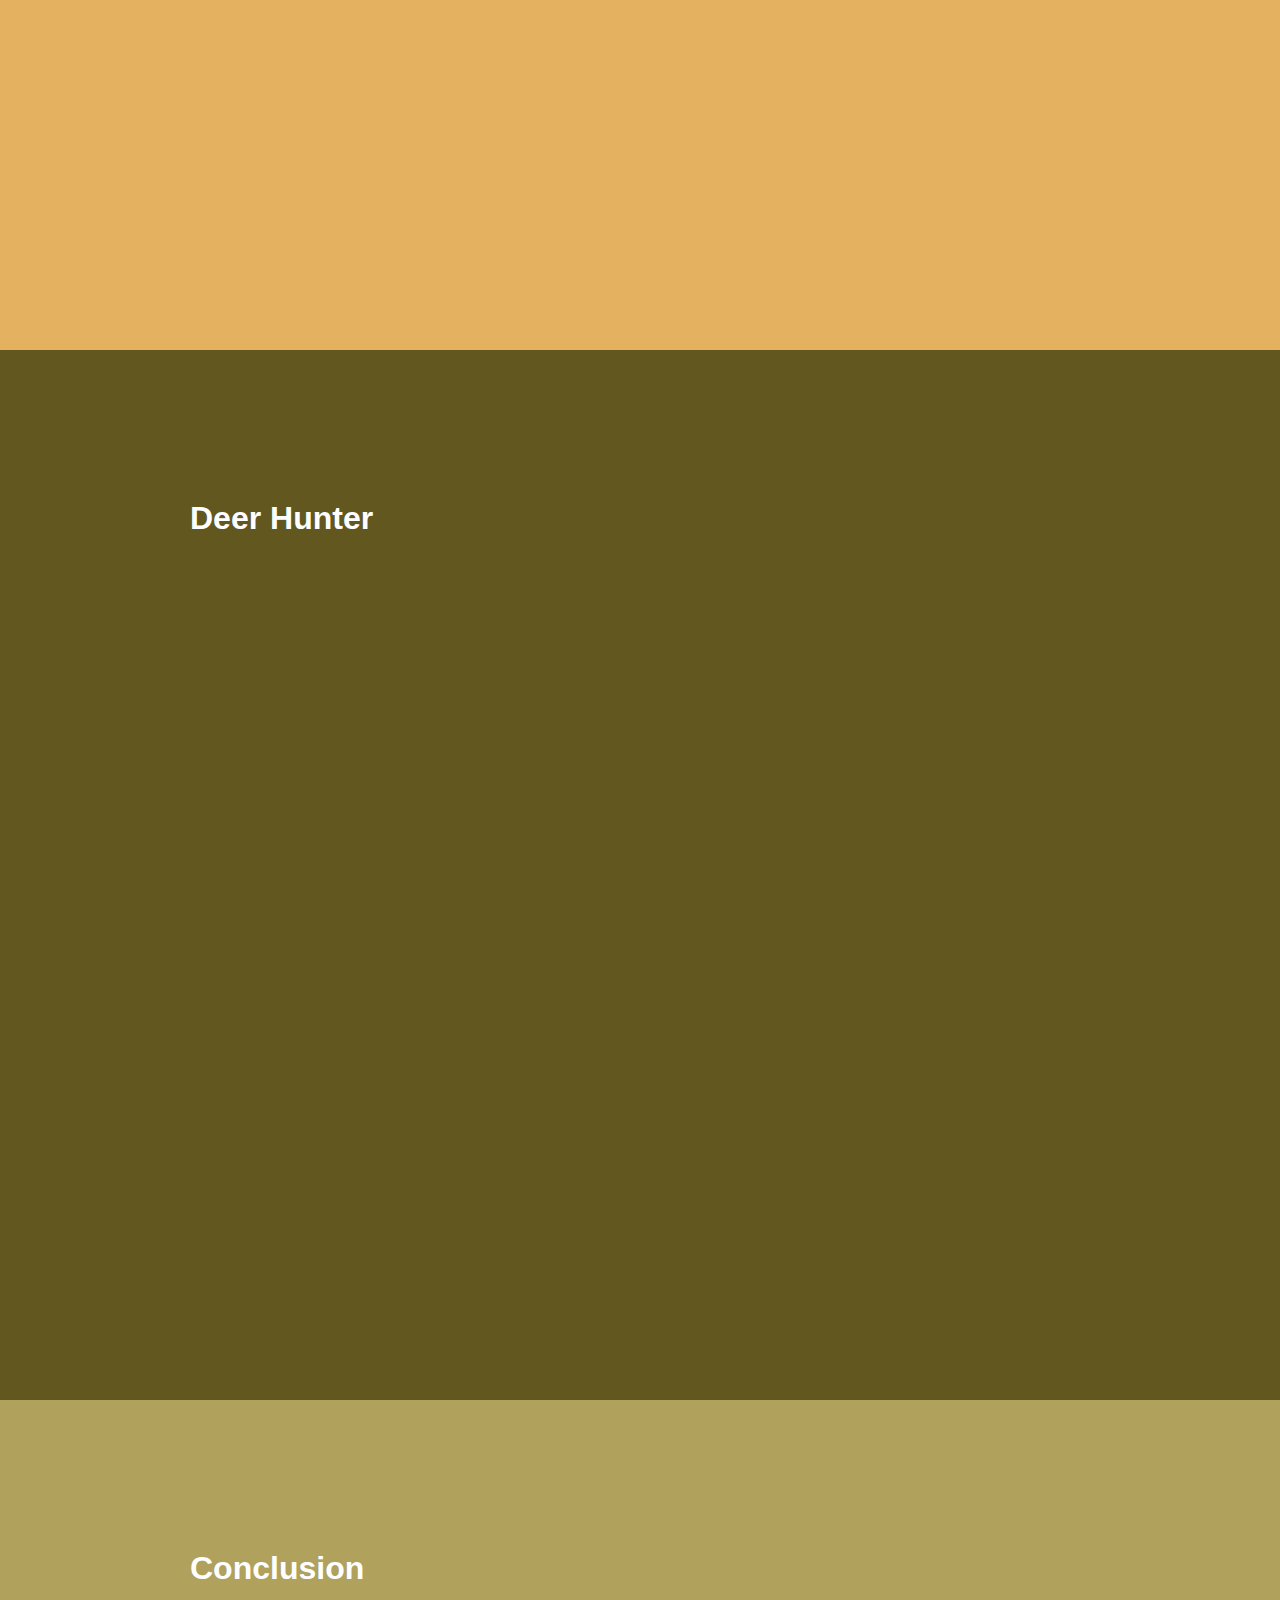
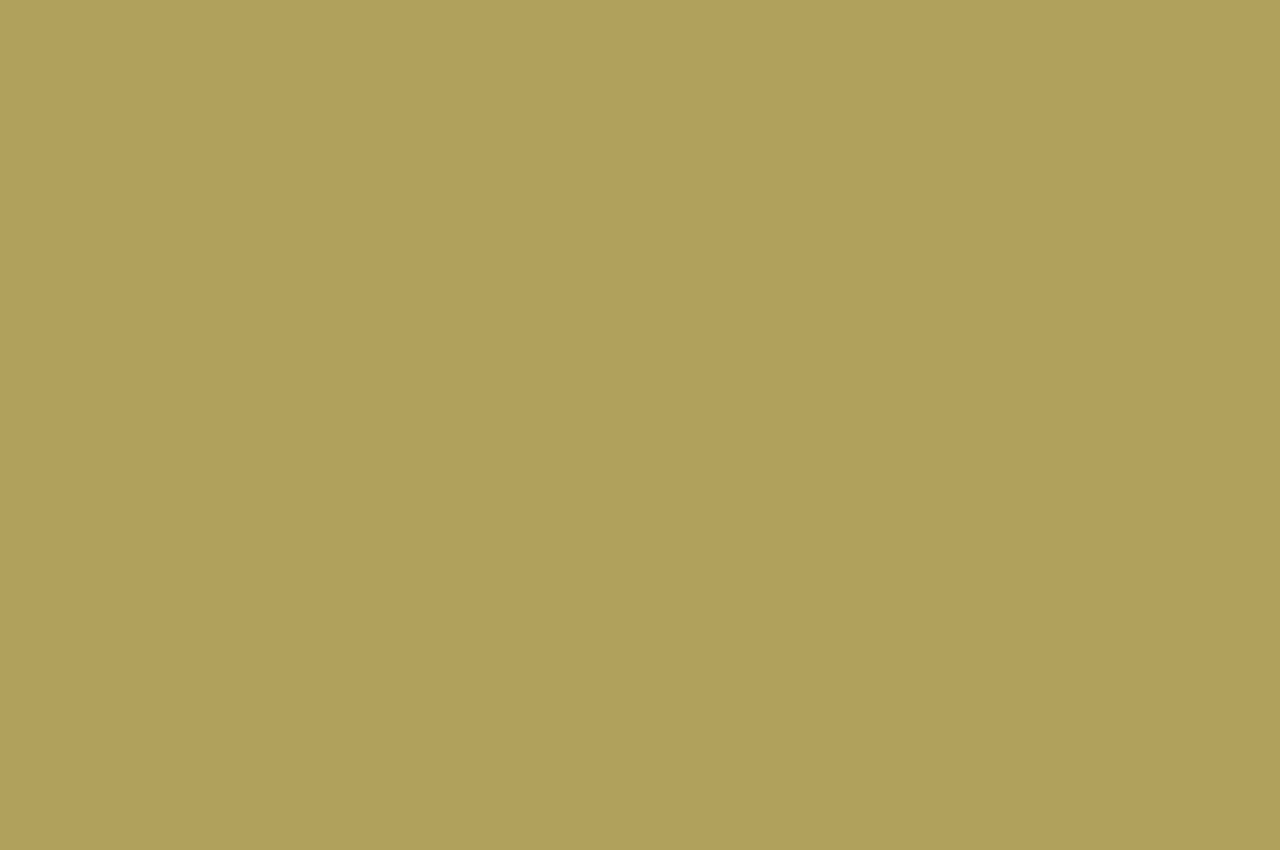
==== commit 8b2b2877: "Links" ====
--- a/index.html
+++ b/index.html
@@ -55,7 +55,8 @@
 <!-- ///////// -->
 <!-- Section 1 -->
 <!-- ///////// -->
-<div id="section1" class="box"><div class="content"><div class="gdm">LA GUERRE DES MONDES</div><h1>Spécial animaux et politique</h1>
+<div id="section1" class="box"><div class="content">
+<h1><a id="jump1" class="jump" rel="0" href="#section1">La Guerre des Mondes</a></h1><h3>Spécial animaux et politique</h3>
 <img src="http://www.openclipart.org/people/ArtFavor/ape02.svg"/></div> 
 </div>
 
@@ -64,9 +65,9 @@
 <!-- ///////// -->
   <div id="section2" class="box"> 
  <div class="content">
- <div class="preview"><img src="http://multimedia.fnac.com/multimedia/images_produits/ZoomPE/5/6/8/2630022741865.jpg" Width=300 Height=300 alt="Nicholson Pochette"/></div>
- <h1>Qu'est-ce que les animaux ont moins que nous</h1>
- <h2>Nicholson</h2>
+<div class="preview"><img src="http://multimedia.fnac.com/multimedia/images_produits/ZoomPE/5/6/8/2630022741865.jpg" Width=300 Height=300 alt="Nicholson Pochette"/></div>
+<a id="jump2" class="jump" rel="49" href="#section2"> <h2>Qu'est-ce que les animaux ont moins que nous</h2></a>
+ <h3>Nicholson</h3>
 <div class ="description"><p>On ne manquera pas de s'étonner qu'un duo ayant choisi pour patronyme une référence à l'un des cabotins les plus invétérés d'Hollywood délivre en réalité un mélange de pop et de rock à l'exemplaire sobriété... On pourra également s'étonner qu'un premier album appelé "Moderne" soit finalement d'une facture des plus classiques. Ce ne sont pas les moindres des contrepieds que les facétieux Nicholson nous réservent…</p>
 
 <p>Sur des textes autoproclamés -non sans clairvoyance- hirsutes, Nicholson cultive un surréalisme au second degré affiché. Un goût pour l'humour pince-sans-rire et un ton cynique et décalé qui renvoient forcément à l'ombre tutélaire de l'inévitable Gainsbourg (parfois à un mot près, cf L'Homme à la Tête d'Ail...). Les seuls titres des chansons peuvent permettre de se faire une idée du ton général des paroles, entre questionnement méta-pataphysique (Qu'est-ce que les animaux ont de moins que nous?) et fantaisies iconoclastes (L'Arche de Noé des bêtes de scène).
@@ -80,13 +81,8 @@
 <!-- Section 3 -->
 <!-- ///////// -->
 
-  <div id="section3" class="box"><div class="content"><h1>Sommaire</h1>
-   <a id="jump2" rel="49" href="#section2">Section 2</a>
- <a id="jump2" rel="103" href="#section3">Section 3</a>
-
-  <h2>Caroline Donat</h2> 
-  <h2>François Boutin</h2>
-  <p>Dans les textes non linéaires, généralement tabellaires, il est difficile de parler a priori de paragraphes : la page est composée de tables ou de tableaux, de graphes et d'histogrammes, d'images (de photographies, de dessins, ou de schémas, etc.), où les informations textuelles figurent dans des pavés de type légende, commentaire, note, etc. : dans le cas, chaque segment de texte est plus ou moins indépendant des autres, et dépendant d'un élément non textuel. Il vaut mieux dans ce cas parler de pavé(s), et envisager la composition du document sous l'angle de la topologie (de la mise en page(s)).</p>
+  <div id="section3" class="box"><div class="content">
+     <a id="jump3" class="jump" rel="198" href="#section3">  <h1>Sommaire</h1></a>
 	</div>
 	</div>
 	</div>
@@ -99,7 +95,7 @@
 <div class="content">
 <div class="preview"><img src="http://ecx.images-amazon.com/images/I/61zV3%2BmR5IL._SL500_AA280_.jpg" Width=300 Height=300 alt="Nicholson Pochette"/>
 </div>
-<h1>The Very Best of Neil Diamond</h1>
+<a id="jump4" class="jump" rel="419" href="#section4"><h1>The Very Best of Neil Diamond</h1></a>
 <h2>Super Furry Animals</h2>
 <div class ="description"><p>Super Furry Animals est un groupe gallois originaire de Cardiff (Royaume-Uni), mené par le chanteur et guitariste Gruff Rhys. Les autres membres sont : Huw « Bunf » Bunford (guitare et chant), Guto Pryce (basse), Cian Ciaran (clavier, électronique) et Dafydd Leuan (batterie). Très influencés par The Beach Boys (surtout par les disques sortis pendant les années 70), mais également par la musique électronique au sens large, ils ont développé au fil des albums un style qui leur est propre : des pop-songs très arrangées, voire kaléidoscopiques, des refrains très puissants et un humour omniprésent.</p>
 <p><a href="http://fr.wikipedia.org/wiki/Super_Furry_Animals"> Wikipédia</a></p>
@@ -111,7 +107,8 @@
 <!-- ///////// -->
 
   <div id="section5" class="box"><div class="content">
-  <h2>Traffic d'animaux - Caroline Donat</h2>
+   <a id="jump5" class="jump" rel="574" href="#section5"><h2>Traffic d'animaux - Caroline Donat</h2></a>
+
 	</div>
 	</div>
 	</div>
@@ -120,7 +117,8 @@
 <!-- ///////// -->
 
   <div id="section6" class="box"><div class="content">
-  <h2>Jonsi - Animal Arythmetics</h2>
+   <a id="jump6" class="jump" rel="1073" href="#section6">  <h2>Jonsi - Animal Arythmetics</h2></a>
+
 <div class="preview"><img src="http://upload.wikimedia.org/wikipedia/en/6/67/Jonsi-go-cover.jpg" Width=300 Height=300 alt="Nicholson Pochette"/></div>
 <div class ="description"><p>go contains nine songs amassed from the large pool of songs written by jónsi during his many years with sigur rós. the album is sung in english and icelandic, and was co-produced by jónsi, his partner alex somers and peter katis (the national, interpol).
 
@@ -137,7 +135,8 @@
 <!-- ///////// -->
 
   <div id="section7" class="box"><div class="content">
-  <h2>Références animales et politique</h2>
+  <a id="jump7" class="jump" rel="1189" href="#section7">  <h2>Références animales et politique</h2></a>
+
 	</div>
 	</div>
 	</div>
@@ -146,7 +145,8 @@
 <!-- ///////// -->
 
   <div id="section8" class="box"><div class="content">
-  <h2>Animalia Parade</h2>
+    <a id="jump8" class="jump" rel="1576" href="#section8">  <h2>Animalia Parade</h2></a>
+
 	</div>
 	</div>
 	</div>
@@ -155,7 +155,8 @@
 <!-- ///////// -->
 
   <div id="section9" class="box"><div class="content">
-  <h2>Brigitte Bardot</h2>
+  <a id="jump9" class="jump" rel="1638" href="#section9">  <h2>Brigitte Bardot</h2></a>
+
 	</div>
 	</div>
 	</div>
@@ -164,7 +165,8 @@
 <!-- ///////// -->
 
   <div id="section10" class="box"><div class="content">
-  <h2>Pedro Marita - Instincto animal</h2>
+    <a id="jump10" class="jump" rel="2215" href="#section10">  <h2>Pedro Marita - Instincto animal</h2></a>
+
 	</div>
 	</div>
 	</div>
@@ -172,7 +174,9 @@
 <!-- Section 11 -->
 <!-- ///////// -->
 
-  <div id="section11" class="box"><div class="content">  <h2>La ménagerie de Poutine</h2>
+  <div id="section11" class="box"><div class="content">  
+     <a id="jump11" class="jump" rel="2386" href="#section11"> <h2>La ménagerie de Poutine</h2></a>
+
 	</div>
 	</div>
 	</div>
@@ -181,7 +185,8 @@
 <!-- ///////// -->
 
   <div id="section12" class="box"><div class="content">
-  <h2>Deer Hunter</h2>
+       <a id="jump12" class="jump" rel="3037" href="#section12">  <h2>Deer Hunter</h2></a>
+
 	</div>
 	</div>
 	</div>
@@ -190,7 +195,8 @@
 <!-- ///////// -->
 
   <div id="section13" class="box"><div class="content">
-  <h2>Conclusion</h2>
+      <a id="jump13" class="jump" rel="3115" href="#section13">  <h2>Conclusion</h2></a>
+
 	</div>
 	</div>
 	</div>
--- a/style.css
+++ b/style.css
@@ -24,6 +24,7 @@
 	}
 	.preview {
 	float:right;
+	padding-top:5px;
 	}
 	.description {
 	float:left;
@@ -52,15 +53,20 @@
 	}
 	body a {
 	color: white;
-	font-style: italic;
 	text-decoration: none;
-	font-size: 12px;
 	}
 	h1 {
+	font-color: white;
 	margin-bottom:5px;
-	margin-top:5px;
-	}
+	margin-top:0px;
+	}
+	
 	h2 {
+	margin:0px;
+	font-size:2em;
+	}
+	
+	h3 {
 	margin:0px;
 	}
 
@@ -271,6 +277,6 @@
 }
 
 .jump {
-float:left;
-margin-left:-40px;
+color:white;
+text-decoration:none;
 }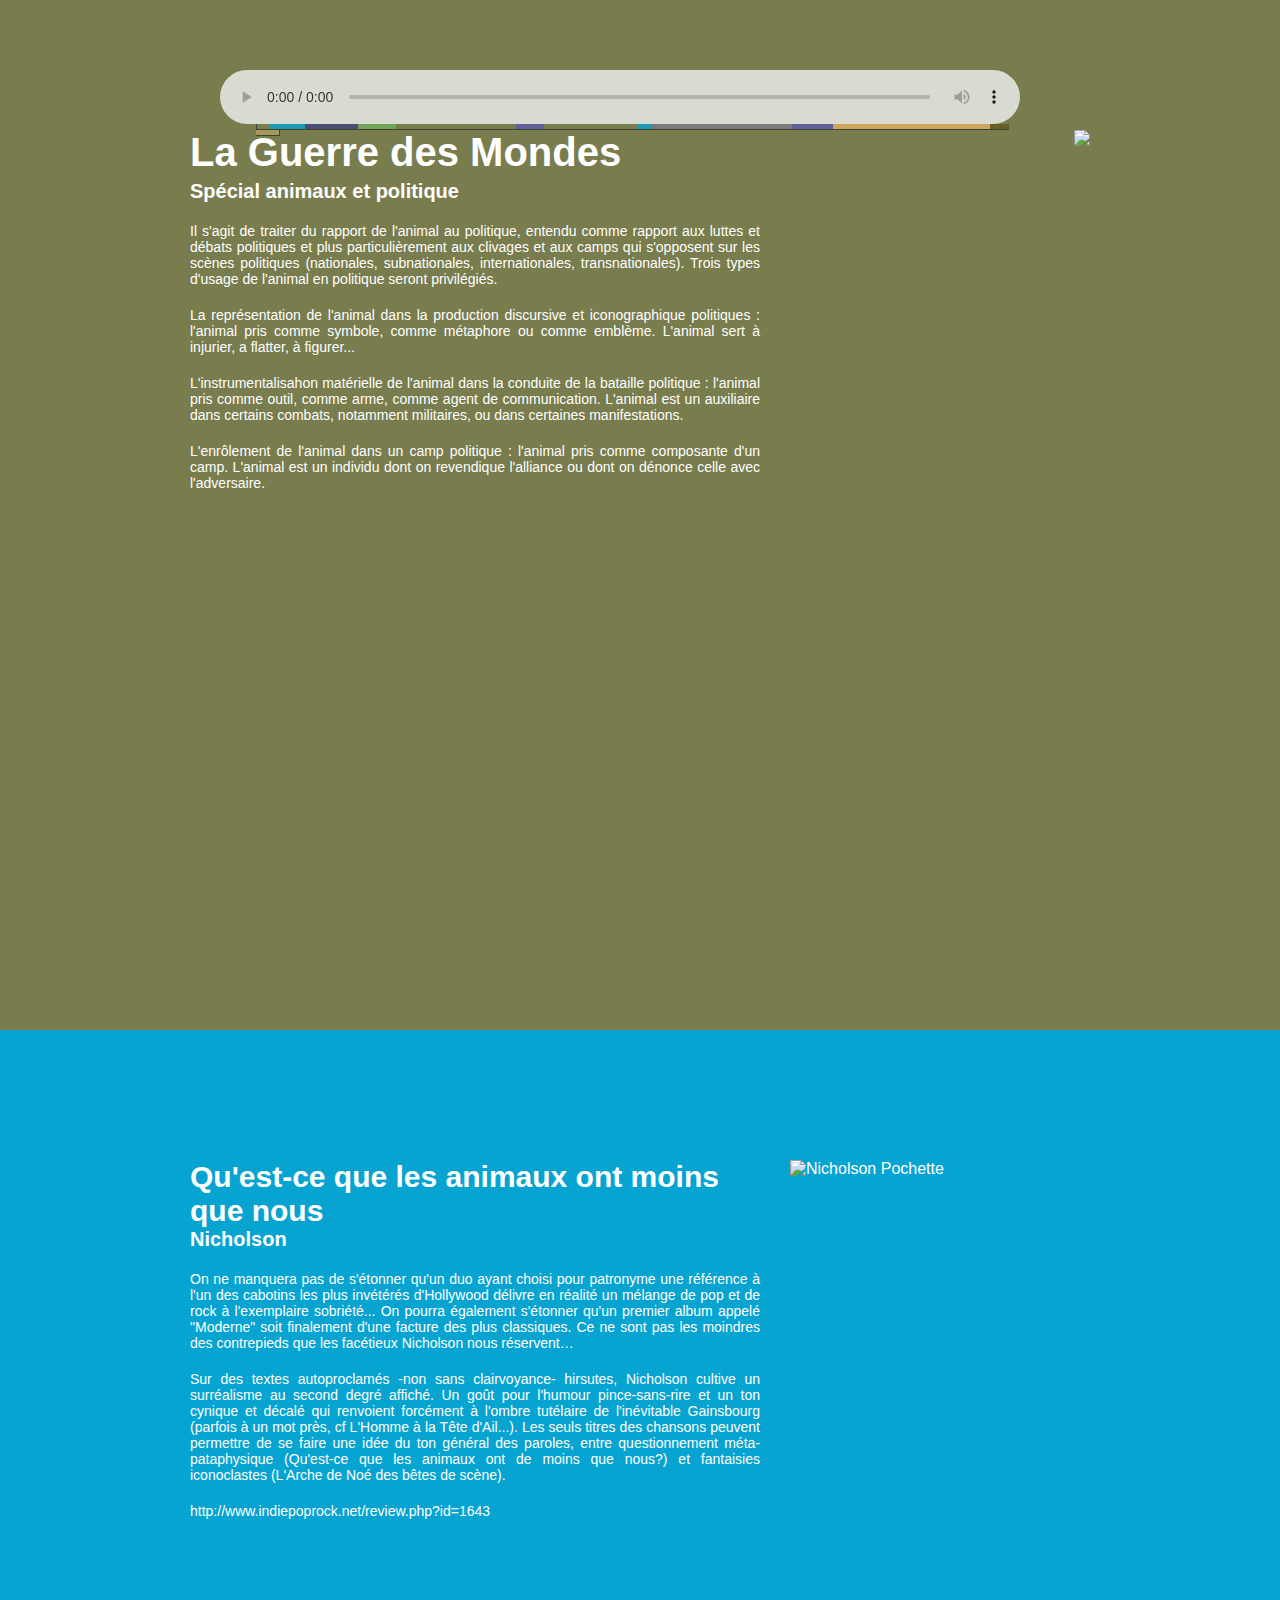
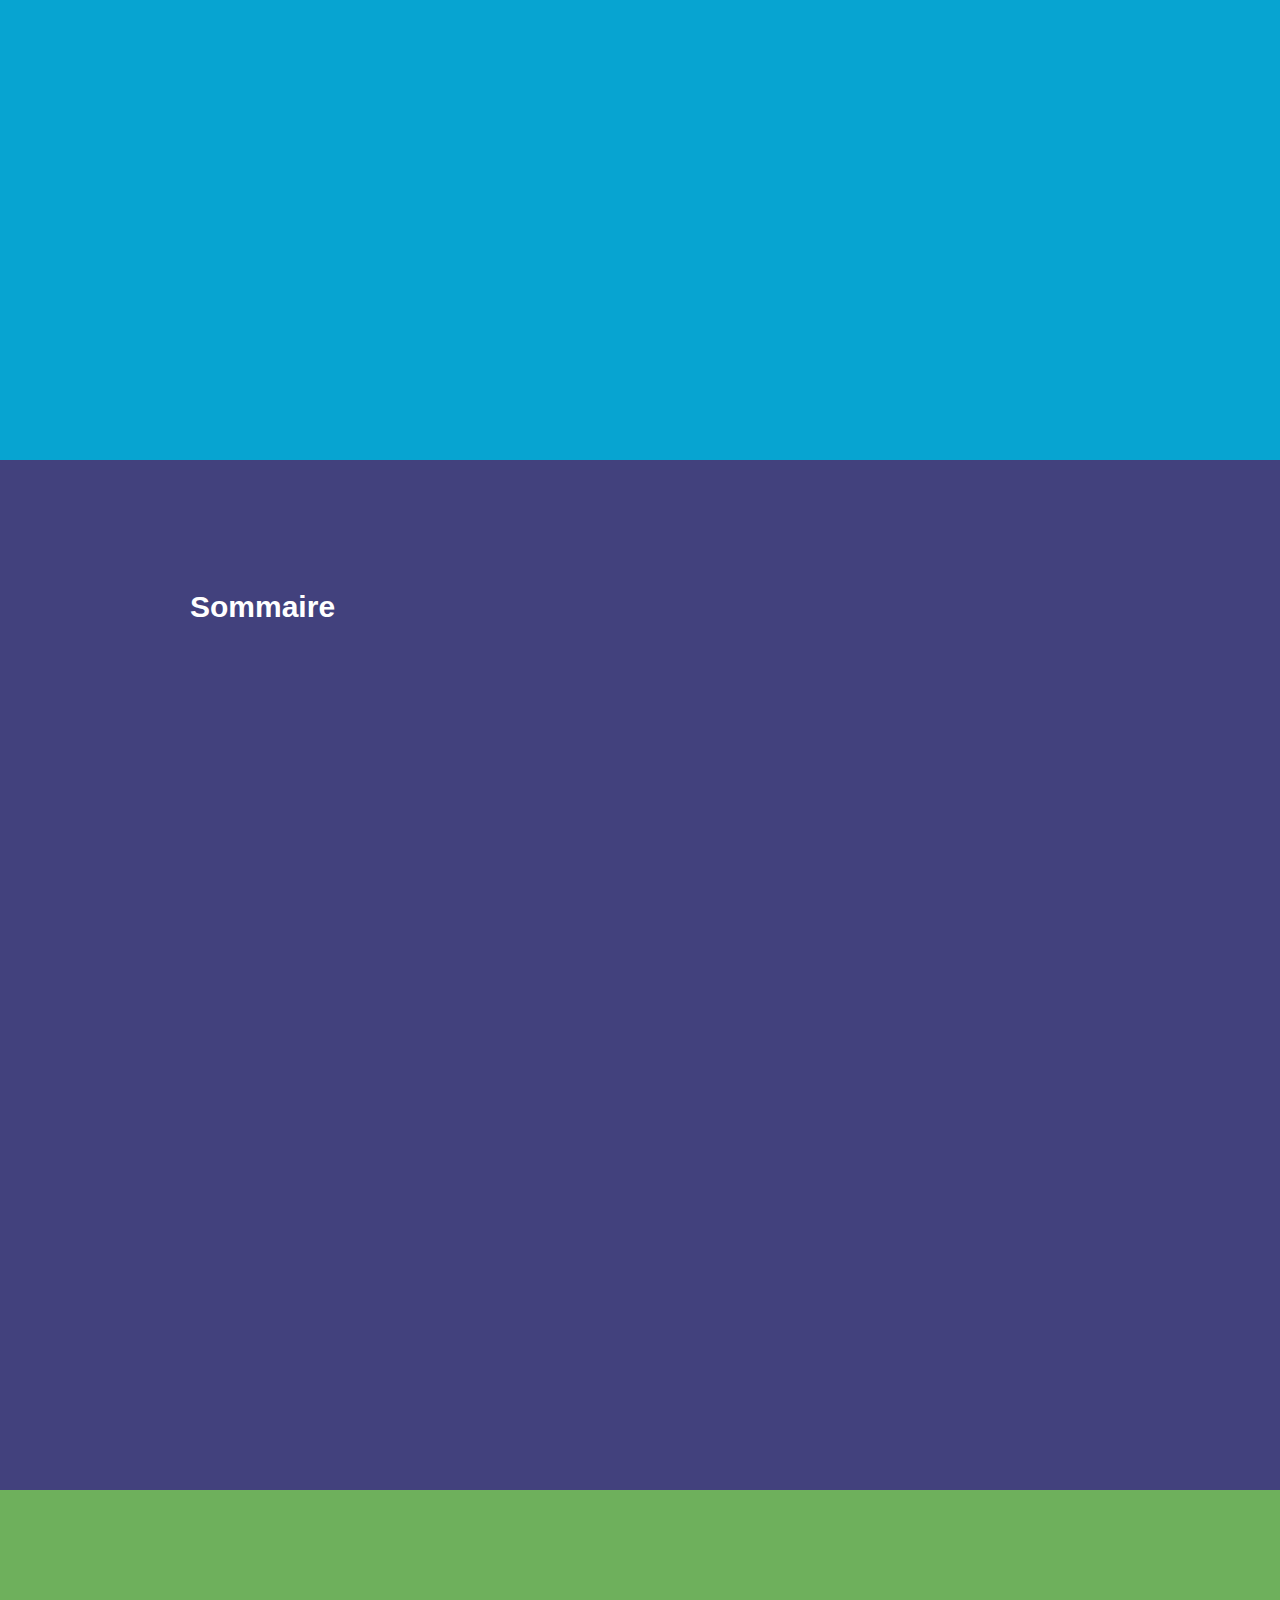
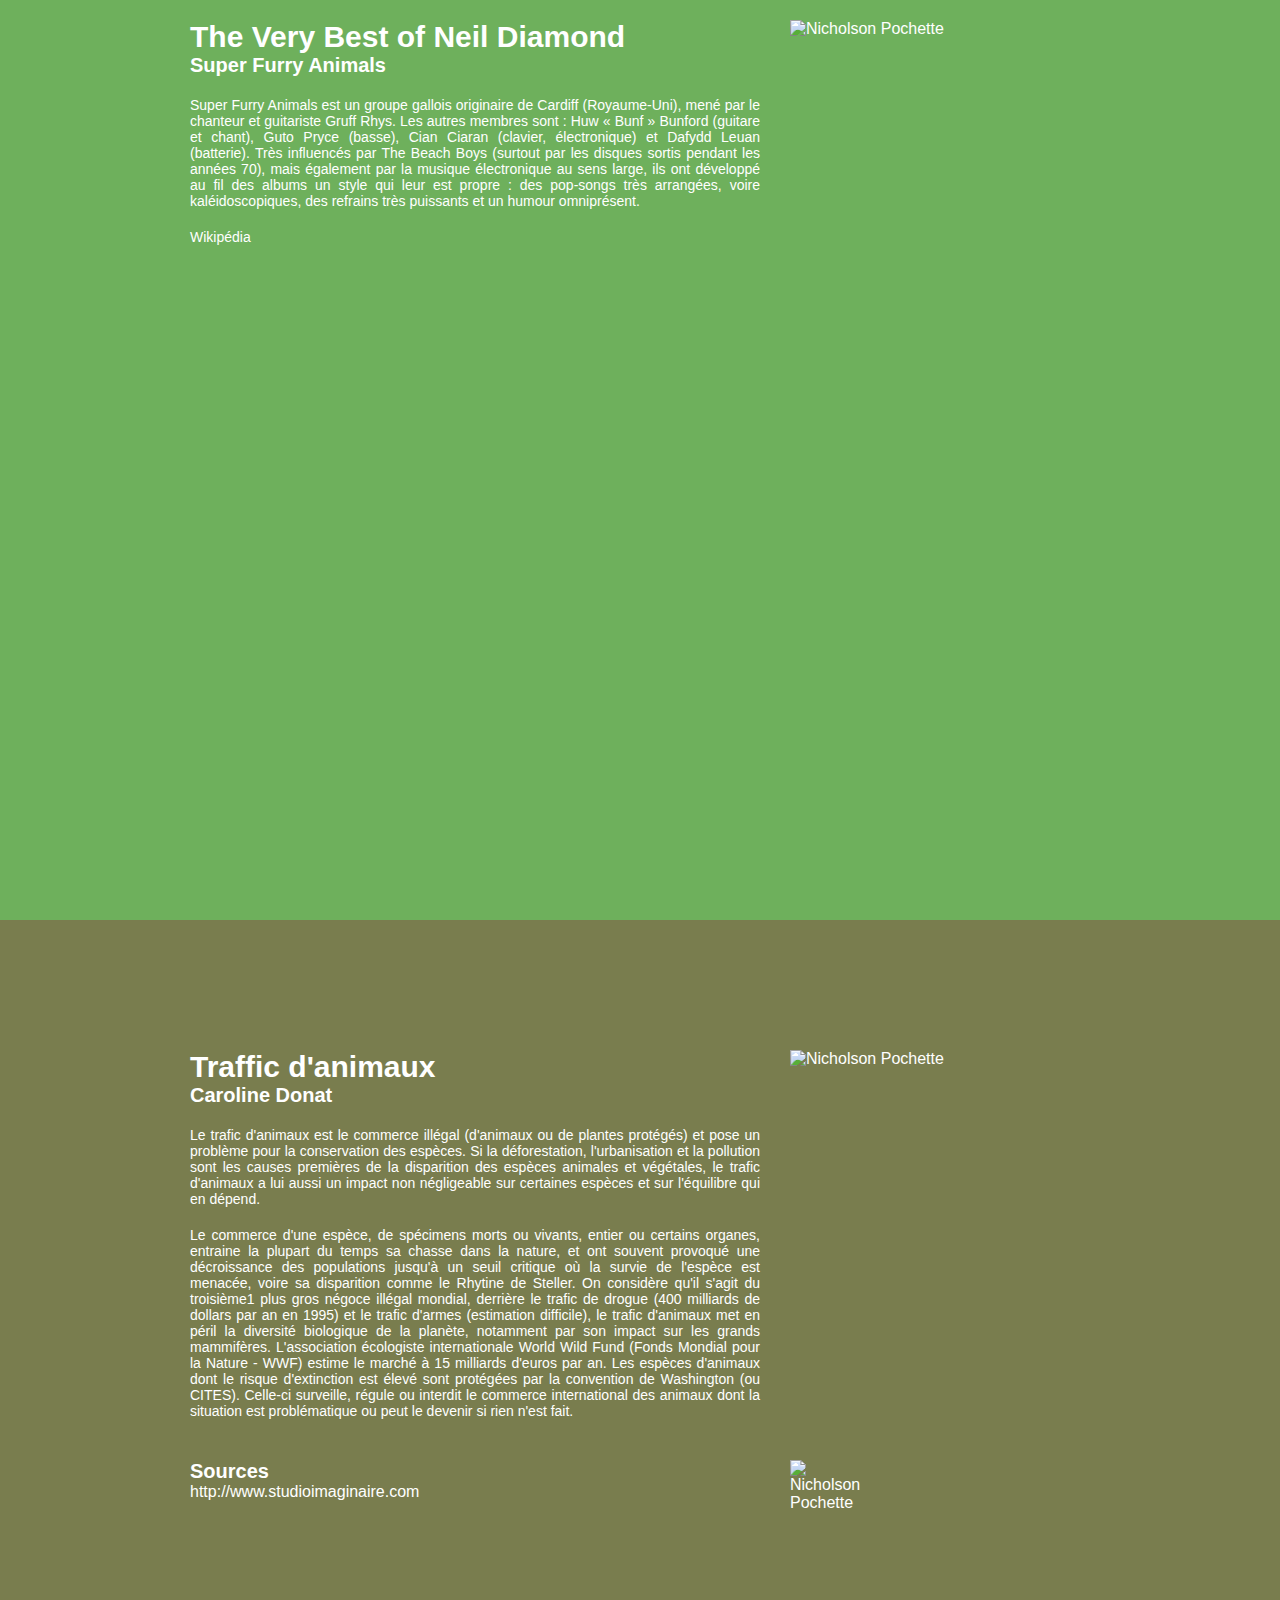
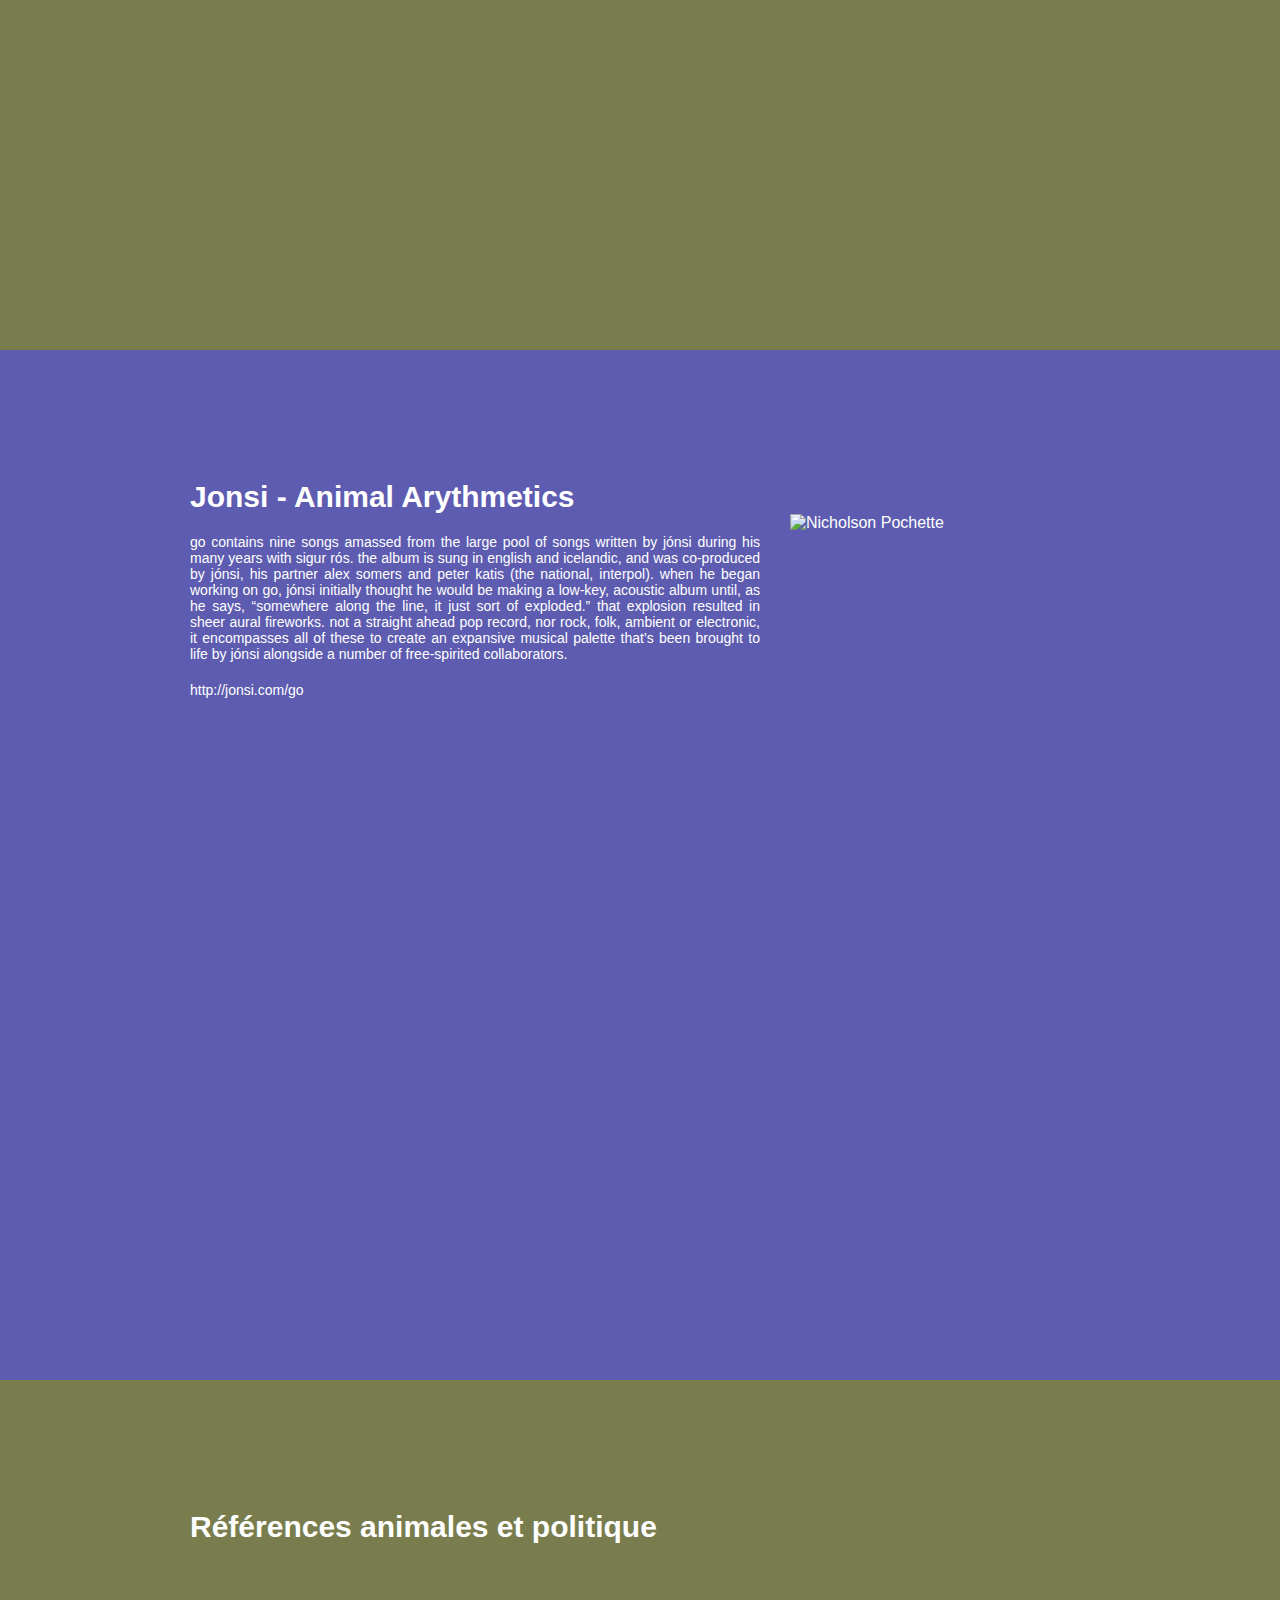
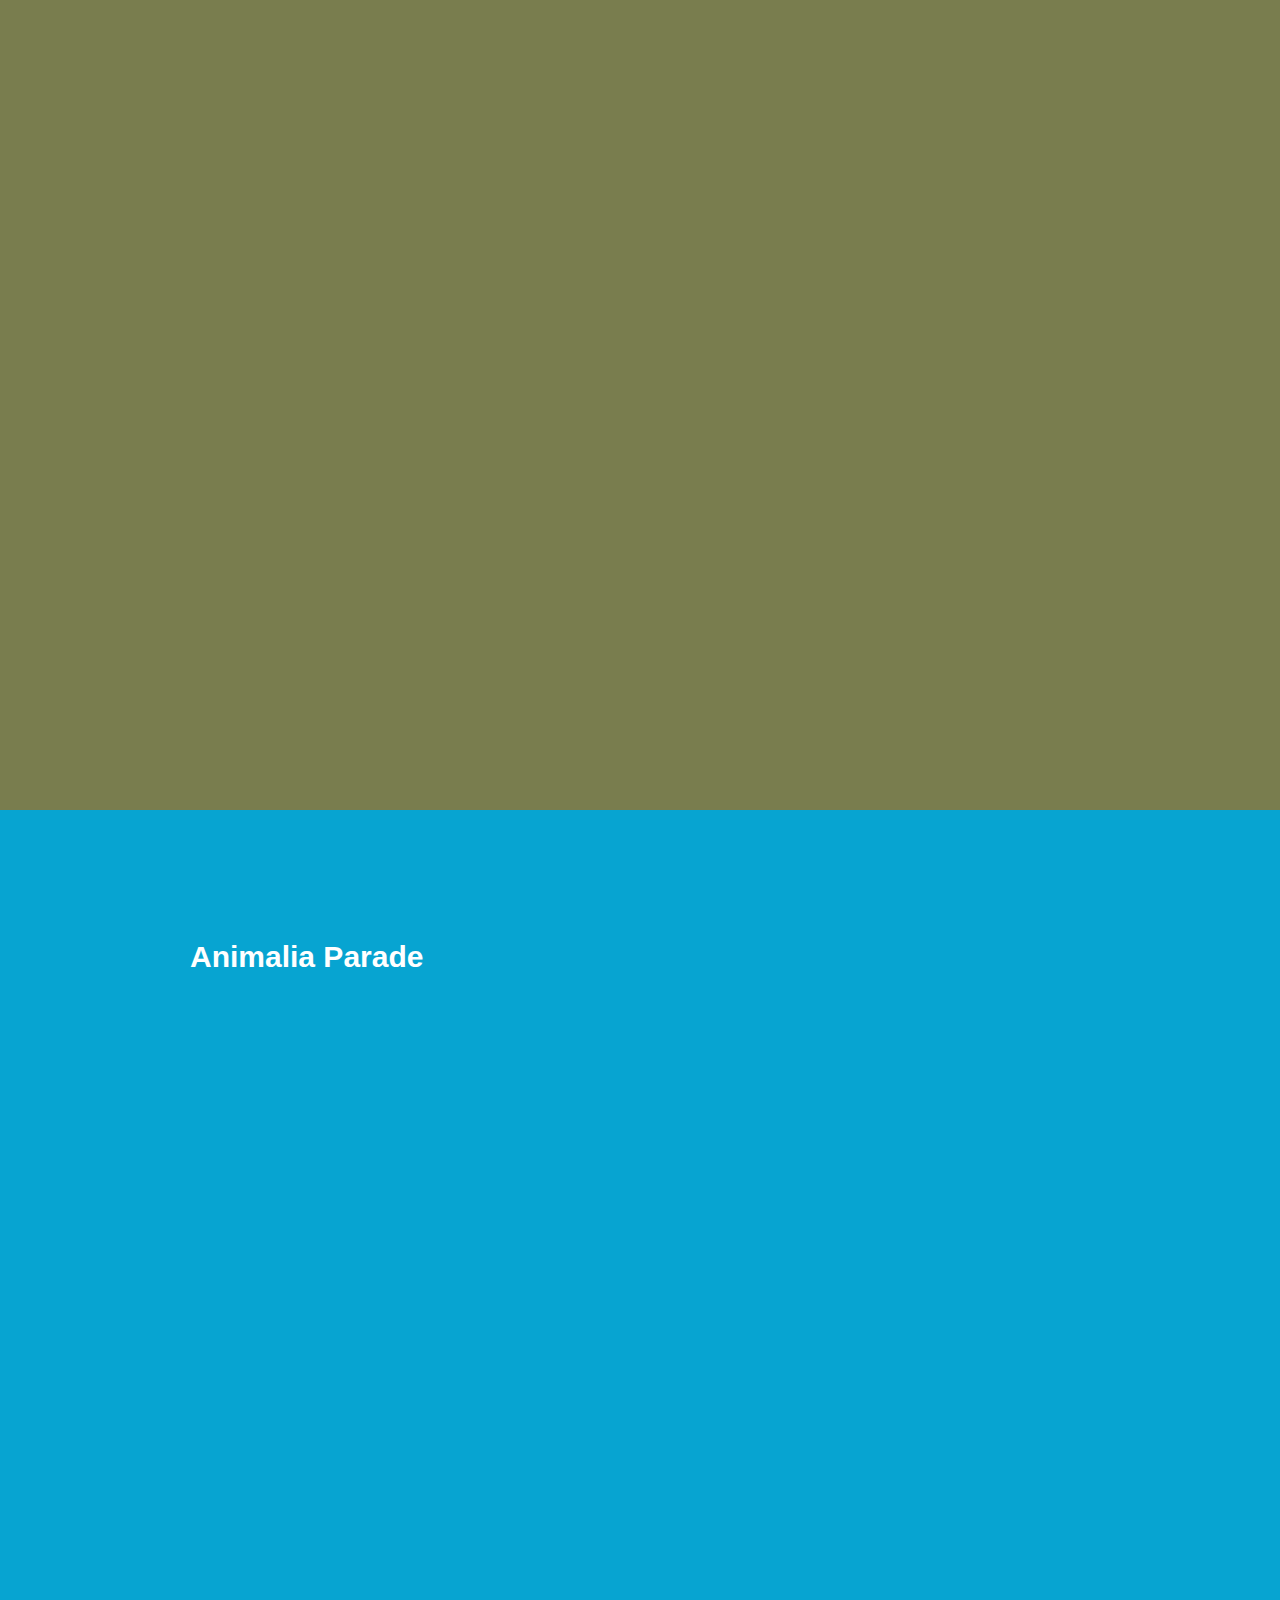
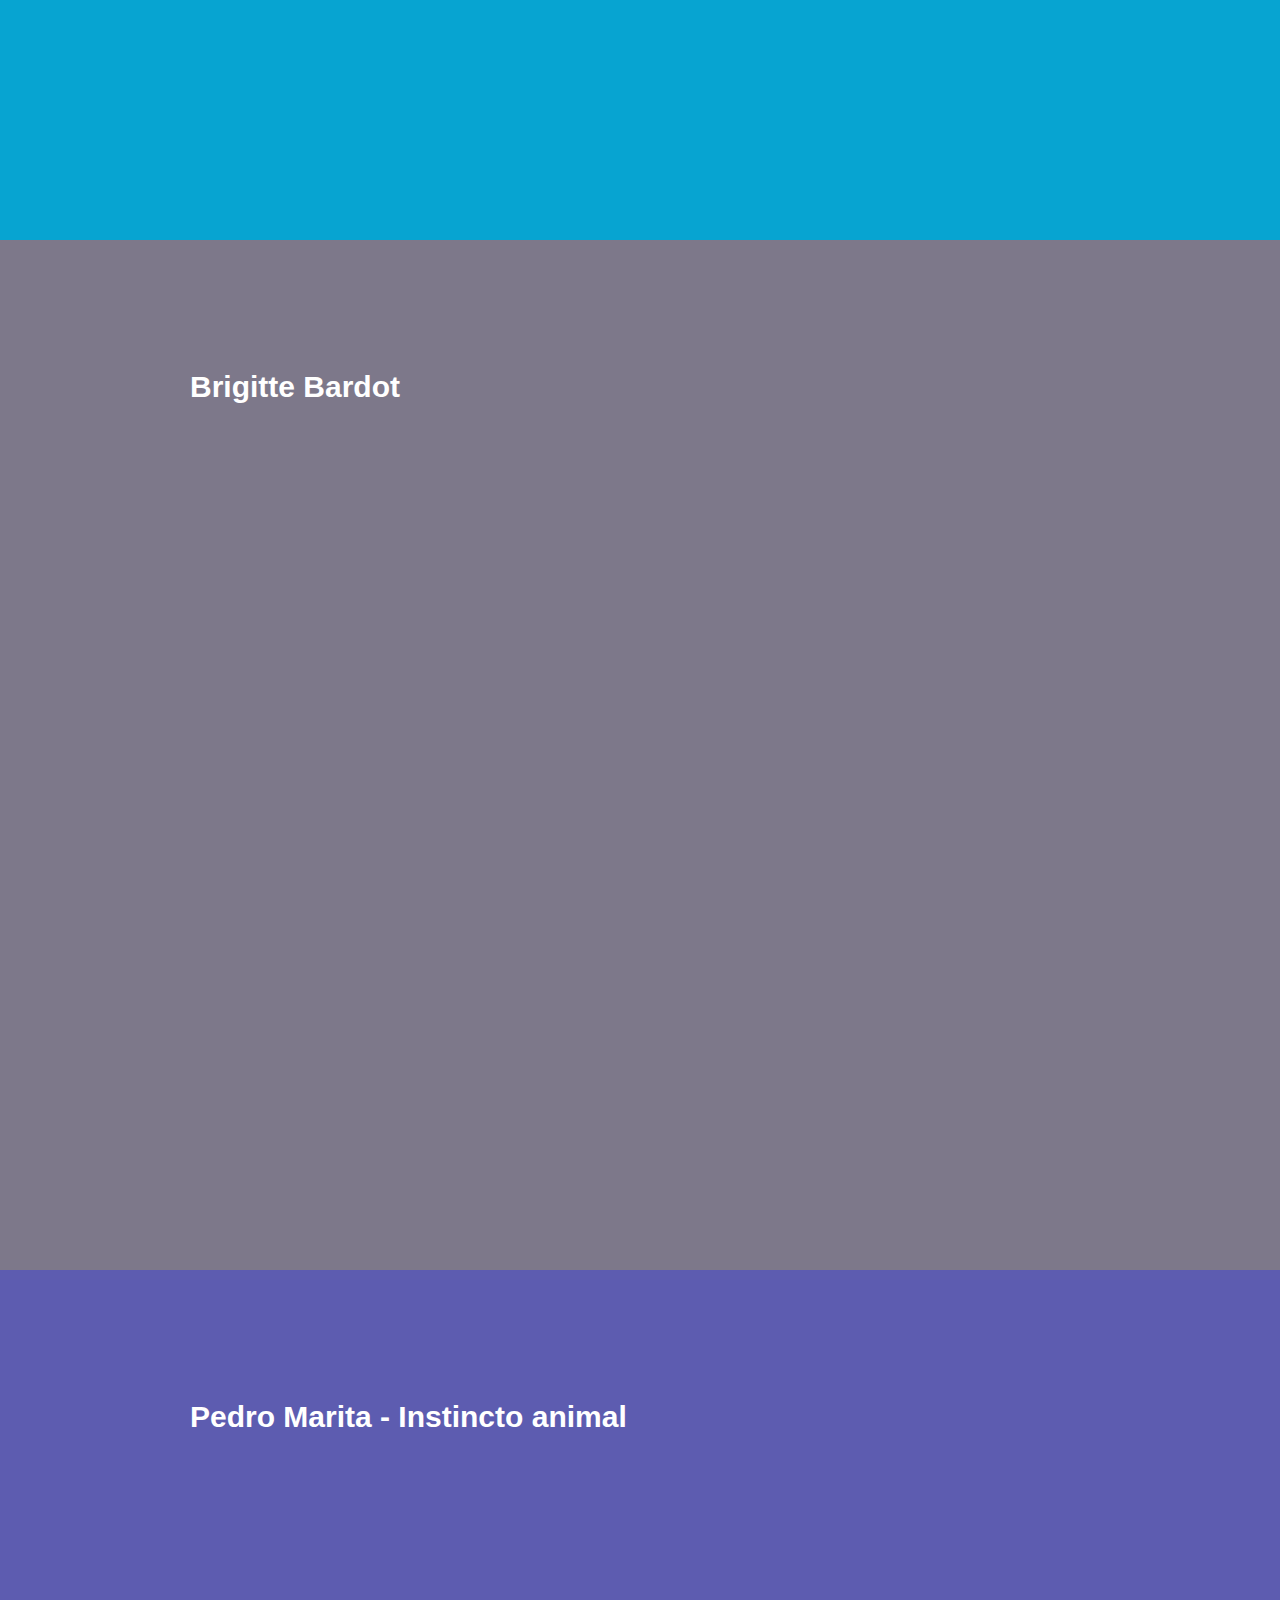
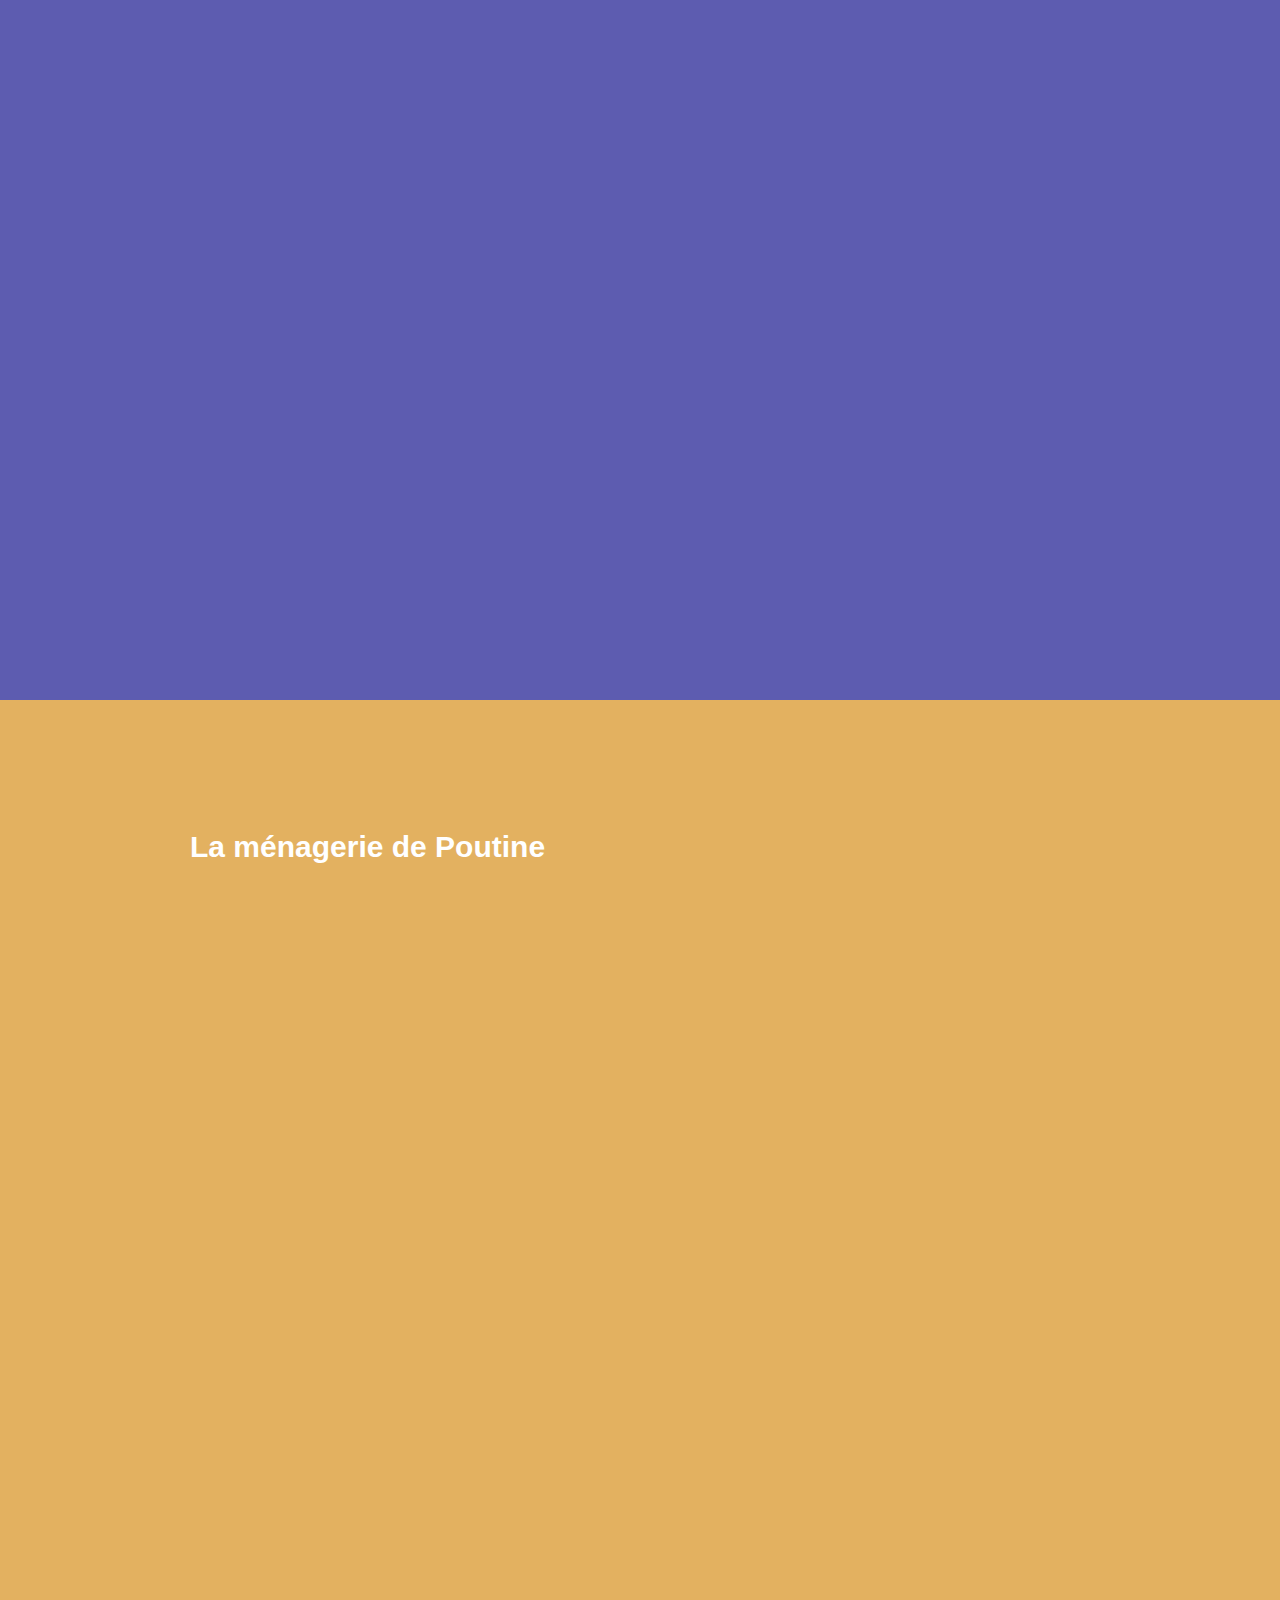
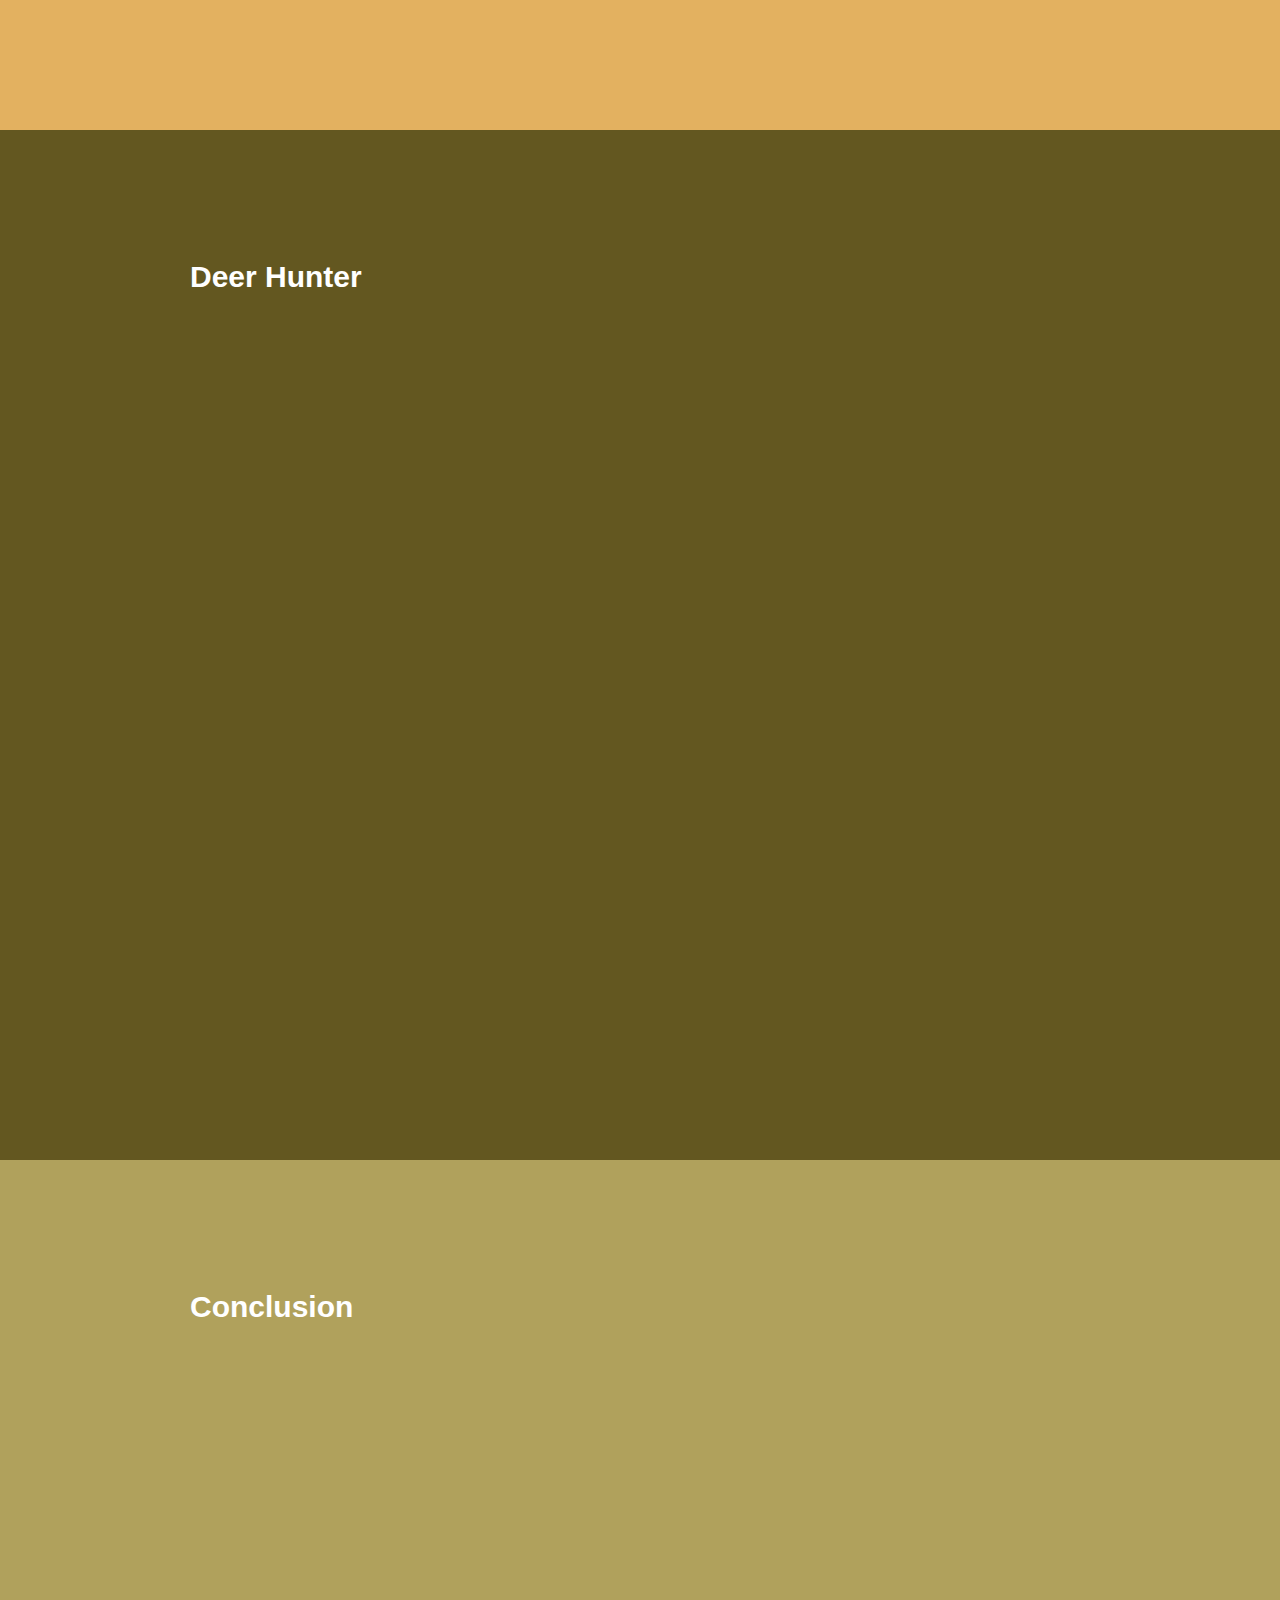
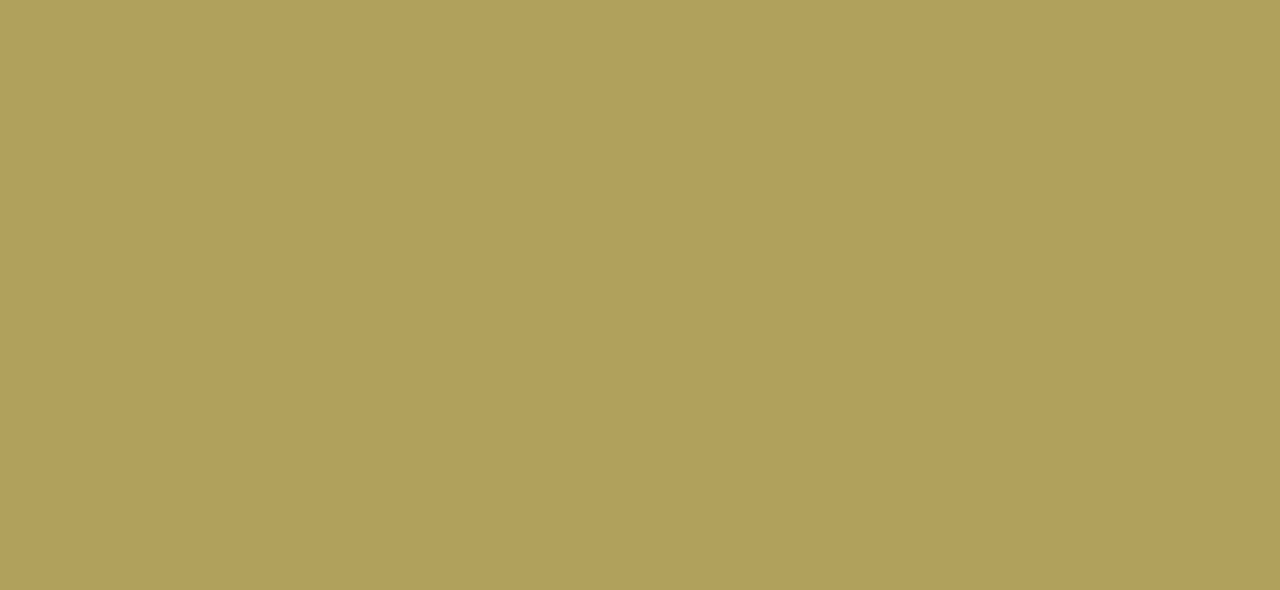
==== commit 622e38f1: "Mediabox" ====
--- a/index.html
+++ b/index.html
@@ -56,18 +56,30 @@
 <!-- Section 1 -->
 <!-- ///////// -->
 <div id="section1" class="box"><div class="content">
-<h1><a id="jump1" class="jump" rel="0" href="#section1">La Guerre des Mondes</a></h1><h3>Spécial animaux et politique</h3>
-<img src="http://www.openclipart.org/people/ArtFavor/ape02.svg"/></div> 
-</div>
+<img src="http://www.openclipart.org/people/ArtFavor/ape02.svg"/>
+<h1><a id="jump1" class="jump" rel="0" href="#section1"><h1>La Guerre des Mondes</h1></a><h3>Spécial animaux et politique</h3>
+<div class="description"><p>Il s'agit de traiter du rapport de l'animal au politique, entendu comme rapport aux luttes et débats politiques et plus particulièrement aux clivages et aux camps qui s'opposent sur les scènes politiques (nationales, subnationales, internationales, transnationales).
+Trois types d'usage de l'animal en politique seront privilégiés.</p>
+
+<p>La représentation de l'animal dans la production discursive et iconographique politiques : l'animal pris comme symbole, comme métaphore ou comme emblème. L'animal sert à injurier, a flatter, à figurer...</p>
+
+<p>L'instrumentalisahon matérielle de l'animal dans la conduite de la bataille politique : l'animal pris comme outil, comme arme, comme agent de communication. L'animal est un auxiliaire dans certains combats, notamment militaires, ou dans certaines manifestations.</p>
+
+<p>L'enrôlement de l'animal dans un camp politique : l'animal pris comme composante d'un camp. L'animal est un individu dont on revendique l'alliance ou dont on dénonce celle avec l'adversaire.</p>
+</div>
+</div>
+</div>
+
+
 
 <!-- ///////// -->
 <!-- Section 2 -->
 <!-- ///////// -->
   <div id="section2" class="box"> 
  <div class="content">
-<div class="preview"><img src="http://multimedia.fnac.com/multimedia/images_produits/ZoomPE/5/6/8/2630022741865.jpg" Width=300 Height=300 alt="Nicholson Pochette"/></div>
-<a id="jump2" class="jump" rel="49" href="#section2"> <h2>Qu'est-ce que les animaux ont moins que nous</h2></a>
- <h3>Nicholson</h3>
+<div class="preview"><img src="http://multimedia.fnac.com/multimedia/images_produits/ZoomPE/5/6/8/2630022741865.jpg" Width=300 Height=370 alt="Nicholson Pochette"/></div>
+<div class="blockheader"><a id="jump2" class="jump" rel="49" href="#section2"> <h2>Qu'est-ce que les animaux ont moins que nous</h2></a>
+ <h3>Nicholson</h3></div>
 <div class ="description"><p>On ne manquera pas de s'étonner qu'un duo ayant choisi pour patronyme une référence à l'un des cabotins les plus invétérés d'Hollywood délivre en réalité un mélange de pop et de rock à l'exemplaire sobriété... On pourra également s'étonner qu'un premier album appelé "Moderne" soit finalement d'une facture des plus classiques. Ce ne sont pas les moindres des contrepieds que les facétieux Nicholson nous réservent…</p>
 
 <p>Sur des textes autoproclamés -non sans clairvoyance- hirsutes, Nicholson cultive un surréalisme au second degré affiché. Un goût pour l'humour pince-sans-rire et un ton cynique et décalé qui renvoient forcément à l'ombre tutélaire de l'inévitable Gainsbourg (parfois à un mot près, cf L'Homme à la Tête d'Ail...). Les seuls titres des chansons peuvent permettre de se faire une idée du ton général des paroles, entre questionnement méta-pataphysique (Qu'est-ce que les animaux ont de moins que nous?) et fantaisies iconoclastes (L'Arche de Noé des bêtes de scène).
@@ -82,7 +94,7 @@
 <!-- ///////// -->
 
   <div id="section3" class="box"><div class="content">
-     <a id="jump3" class="jump" rel="198" href="#section3">  <h1>Sommaire</h1></a>
+     <a id="jump3" class="jump" rel="198" href="#section3">  <h2>Sommaire</h2></a>
 	</div>
 	</div>
 	</div>
@@ -93,10 +105,10 @@
 <!-- ///////// -->
 <div id="section4" class="box"> 
 <div class="content">
-<div class="preview"><img src="http://ecx.images-amazon.com/images/I/61zV3%2BmR5IL._SL500_AA280_.jpg" Width=300 Height=300 alt="Nicholson Pochette"/>
-</div>
-<a id="jump4" class="jump" rel="419" href="#section4"><h1>The Very Best of Neil Diamond</h1></a>
-<h2>Super Furry Animals</h2>
+<div class="preview"><img src="http://ecx.images-amazon.com/images/I/61zV3%2BmR5IL._SL500_AA280_.jpg" Width=300 Height=370 alt="Nicholson Pochette"/>
+</div>
+<div class="blockheader"><a id="jump4" class="jump" rel="419" href="#section4"><h2>The Very Best of Neil Diamond</h2></a>
+<h3>Super Furry Animals</h3></div>
 <div class ="description"><p>Super Furry Animals est un groupe gallois originaire de Cardiff (Royaume-Uni), mené par le chanteur et guitariste Gruff Rhys. Les autres membres sont : Huw « Bunf » Bunford (guitare et chant), Guto Pryce (basse), Cian Ciaran (clavier, électronique) et Dafydd Leuan (batterie). Très influencés par The Beach Boys (surtout par les disques sortis pendant les années 70), mais également par la musique électronique au sens large, ils ont développé au fil des albums un style qui leur est propre : des pop-songs très arrangées, voire kaléidoscopiques, des refrains très puissants et un humour omniprésent.</p>
 <p><a href="http://fr.wikipedia.org/wiki/Super_Furry_Animals"> Wikipédia</a></p>
 </div>
@@ -106,11 +118,39 @@
 <!-- Section 5 -->
 <!-- ///////// -->
 
-  <div id="section5" class="box"><div class="content">
-   <a id="jump5" class="jump" rel="574" href="#section5"><h2>Traffic d'animaux - Caroline Donat</h2></a>
-
-	</div>
-	</div>
+  <div id="section5" class="box"><div class="content"><div class="preview"><img src="http://ecx.images-amazon.com/images/I/61zV3%2BmR5IL._SL500_AA280_.jpg" Width=300 Height=370 alt="Nicholson Pochette"/></div><div class="blockheader"><a id="jump5" class="jump" rel="574" href="#section5"> <h2>Traffic d'animaux</h2></a><h3>Caroline Donat</h3></div>
+<div class="description"><p>Le trafic d'animaux est le commerce illégal (d'animaux ou de plantes protégés) et pose un problème pour la conservation des espèces. Si la déforestation, l'urbanisation et la pollution sont les causes premières de la disparition des espèces animales et végétales, le trafic d'animaux a lui aussi un impact non négligeable sur certaines espèces et sur l'équilibre qui en dépend.</p><p>Le commerce d'une espèce, de spécimens morts ou vivants, entier ou certains organes, entraine la plupart du temps sa chasse dans la nature, et ont souvent provoqué une décroissance des populations jusqu'à un seuil critique où la survie de l'espèce est menacée, voire sa disparition comme le Rhytine de Steller.
+On considère qu'il s'agit du troisième1 plus gros négoce illégal mondial, derrière le trafic de drogue (400 milliards de dollars par an en 1995) et le trafic d'armes (estimation difficile), le trafic d'animaux met en péril la diversité biologique de la planète, notamment par son impact sur les grands mammifères. L'association écologiste internationale World Wild Fund (Fonds Mondial pour la Nature - WWF) estime le marché à 15 milliards d'euros par an.
+Les espèces d'animaux dont le risque d'extinction est élevé sont protégées par la convention de Washington (ou CITES). Celle-ci surveille, régule ou interdit le commerce international des animaux dont la situation est problématique ou peut le devenir si rien n'est fait.</p>
+</div>
+<!-- Additionnal content -->
+<div class=additionalcontent>
+<div class="sources"><h3>Sources</h3>http://www.studioimaginaire.com</div>
+<!-- Mediaboxes -->
+<div class="mediabox">
+<div class="mbox">
+<img src="http://ecx.images-amazon.com/images/I/61zV3%2BmR5IL._SL500_AA280_.jpg" Width=100% Height=100% alt="Nicholson Pochette"/></div></div>
+<div id="colum1">
+<div class="mbox"></div>
+<div class="mbox"></div>
+<div class="mbox"></div>
+</div>
+<div id="colum2">
+<div class="mbox"></div>
+<div class="mbox"></div>
+<div class="mbox"></div>
+</div>
+<div id="colum3">
+<div class="mbox"></div>
+<div class="mbox"></div>
+</div>
+
+	</div>
+	</div>
+</div>
+</div>
+
+
 	</div>
 <!-- ///////// -->
 <!-- Section 6 -->
--- a/style.css
+++ b/style.css
@@ -12,11 +12,20 @@
 	.box {
 		width: 100%;
 		height: 900px;
-		padding-top: 150px;
+		padding-top: 130px;
 		color: #fff;
 		margin: 0px 0 0 0;
 	}
 	
+	.background {
+	float: none;
+	clear:none;
+	}
+	
+	.blockheader {
+	float:left;
+	width:590px;
+	}
 	.content{
 	margin-left:auto;
 	margin-right:auto;
@@ -24,19 +33,61 @@
 	}
 	.preview {
 	float:right;
-	padding-top:5px;
 	}
 	.description {
 	float:left;
-	width:600px;
-	}
+	width:590px;
+	}
+	
+/* Additionnal content */	
+	.additionalcontent {
+	float:left;
+	padding-top:40px;
+	width:900px;
+	height:100%;
+	}
+	
+	.sources {
+	width:590px;
+	float:left;
+	}
+	
+/* Mediaboxes */
+	.mediabox {
+	float:right;
+	width:300px;
+	height:300px;
+	}
+	.mbox {
+	float:left;
+	width:70px;
+	height:70px;
+	margin-bottom:20px;
+	}
+
+#column1{
+float:left;
+width:90px;
+margin-right:10px;
+}
+
+#column2{
+float:left;
+width:90px;
+}
+
+#column3 {
+float:left;
+width:90px;
+
+}
 	
 	#player {
 		position:fixed;	
         opacity: 0.8;
 		height: 40px;
 		width: 100%;
-		padding-top:10px;
+		padding-top:70px;
 		}
 
 	img {
@@ -46,10 +97,12 @@
 
 /* Caracters */
 	p {
-	padding-right: 20px;
-	margin:0px;
-	margin-bottom:20px;
+	text-align: justify;
+	padding-right: 20px;
+	margin:0px;
+	margin-bottom:0px;
 	margin-top:20px;
+	font-size:14px;
 	}
 	body a {
 	color: white;
@@ -57,16 +110,27 @@
 	}
 	h1 {
 	font-color: white;
+	padding-right: 20px;
 	margin-bottom:5px;
 	margin-top:0px;
+	font-size:40px;
 	}
 	
 	h2 {
-	margin:0px;
-	font-size:2em;
+	font-size:30px;
+	padding-right: 20px;
+	margin:0px;
 	}
 	
 	h3 {
+	font-size:20px;
+	padding-right: 20px;
+	margin:0px;
+	}
+	
+	h4 {
+	font-size:16px;
+	padding-right: 20px;
 	margin:0px;
 	}
 
@@ -117,7 +181,7 @@
 		background: #B0A15C;
 	}
 
-/* Visual timline */
+/* Visual timeline */
 .visualtimeline {
 	height: 5px;
 	width: 775px;
@@ -264,11 +328,15 @@
 		background: #B0A15C;
 	}
 
+
+
 	
 /* Things */
 .mejs-container {
     position: relative;
     background: gray;
+    width: 900px;
+    height:30px
     font-family: Helvetica, Arial;
 }
 audio {
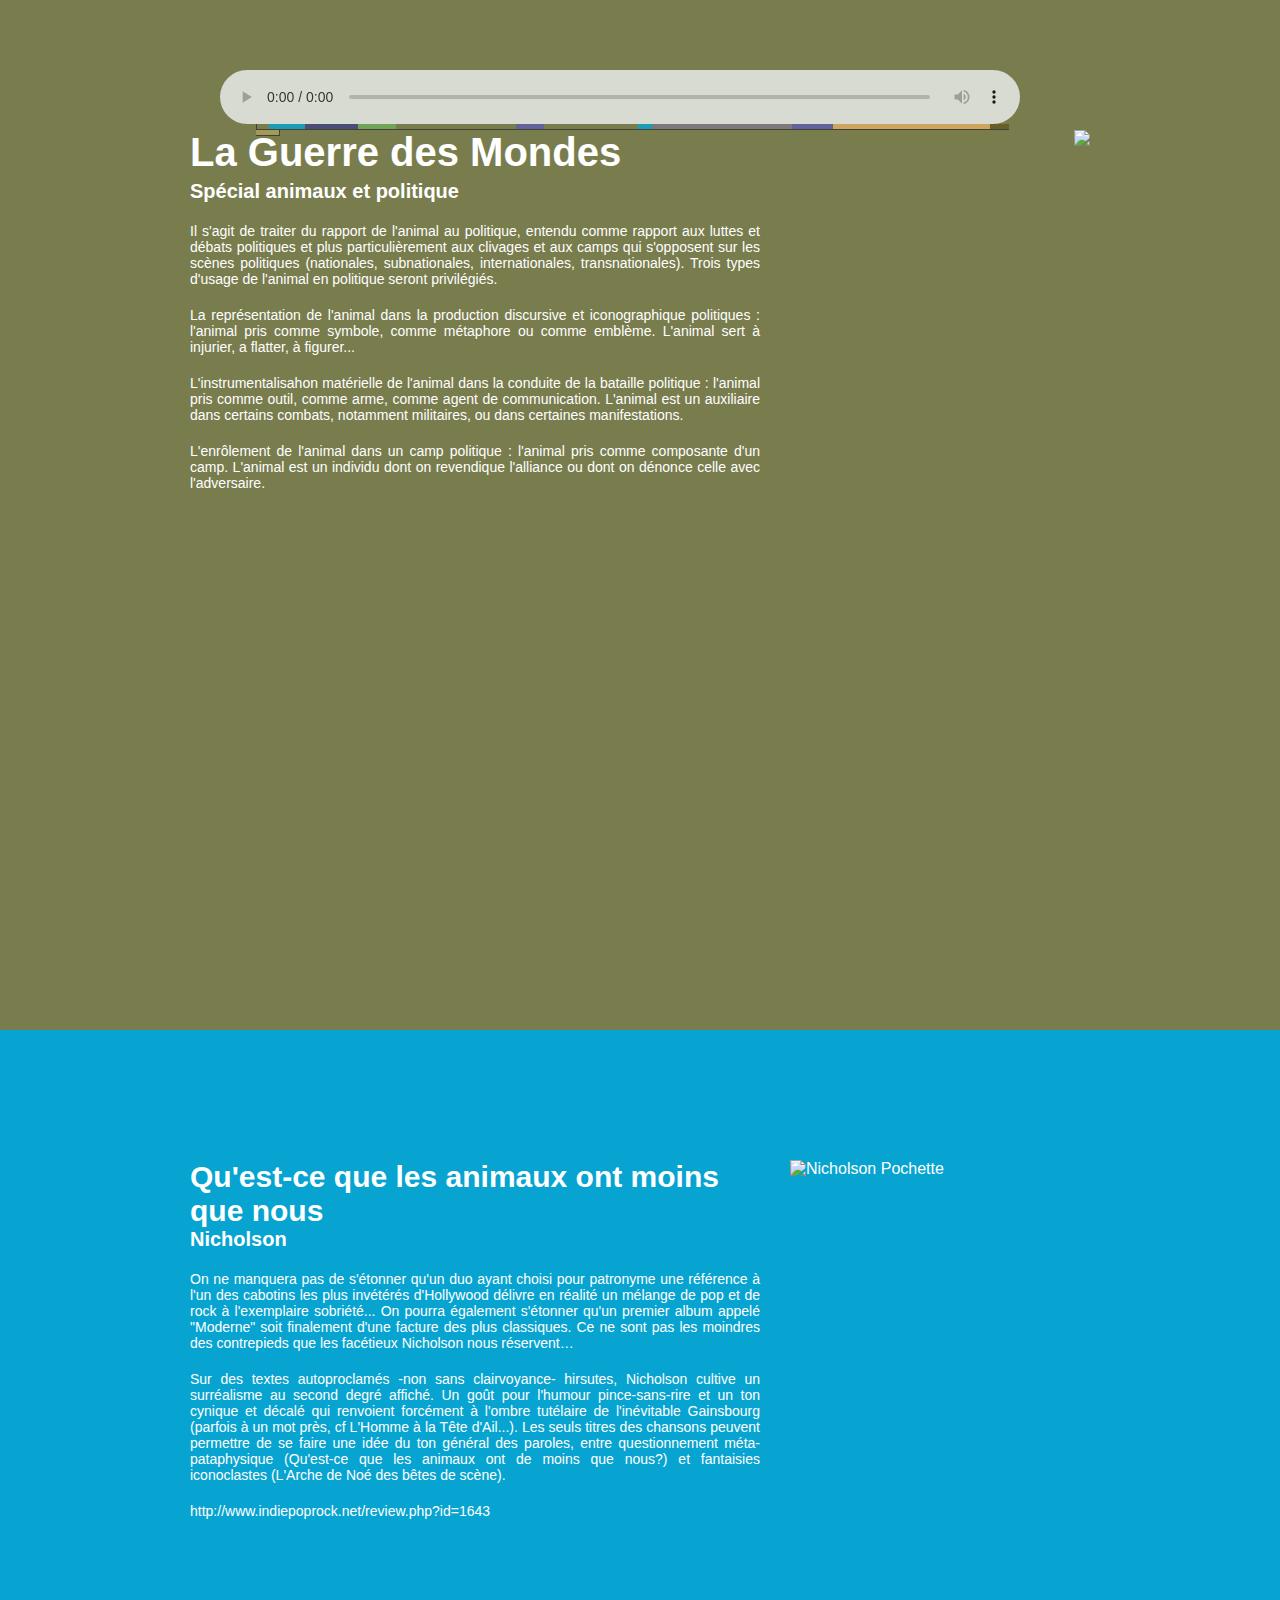
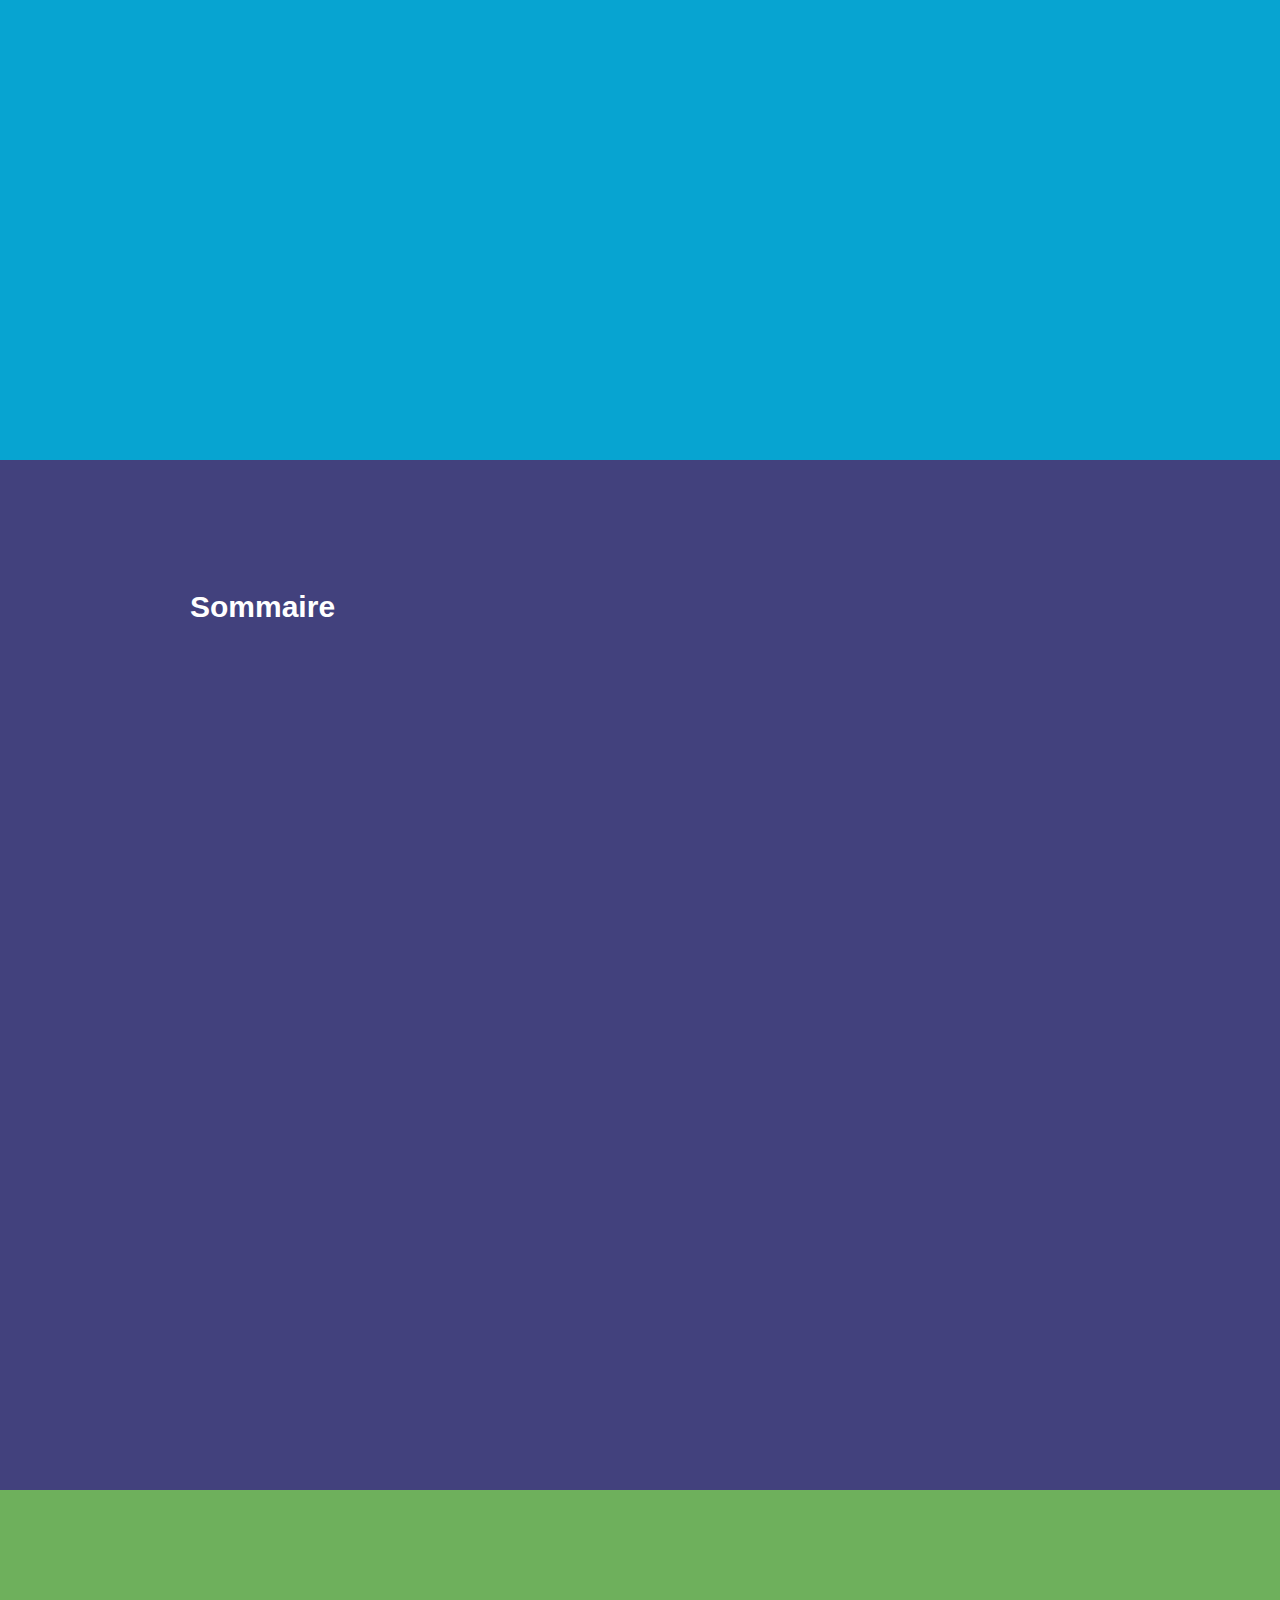
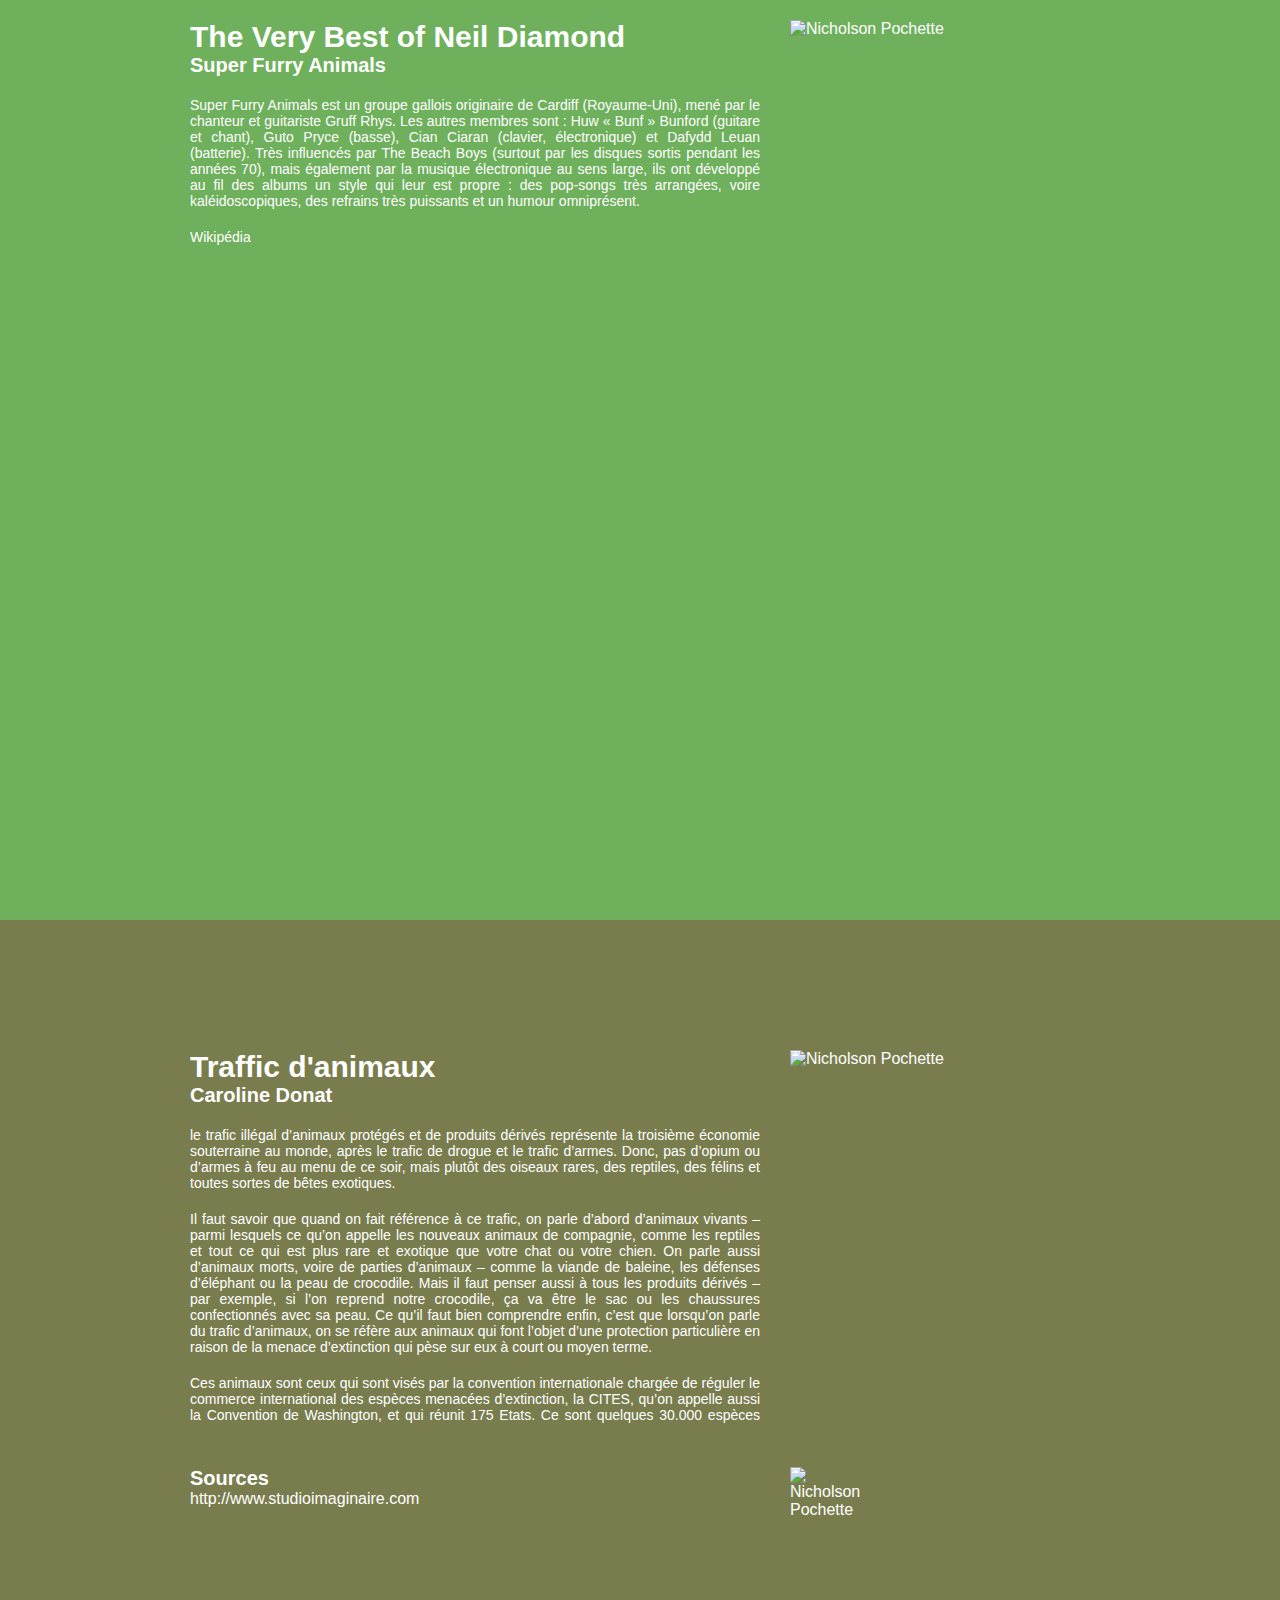
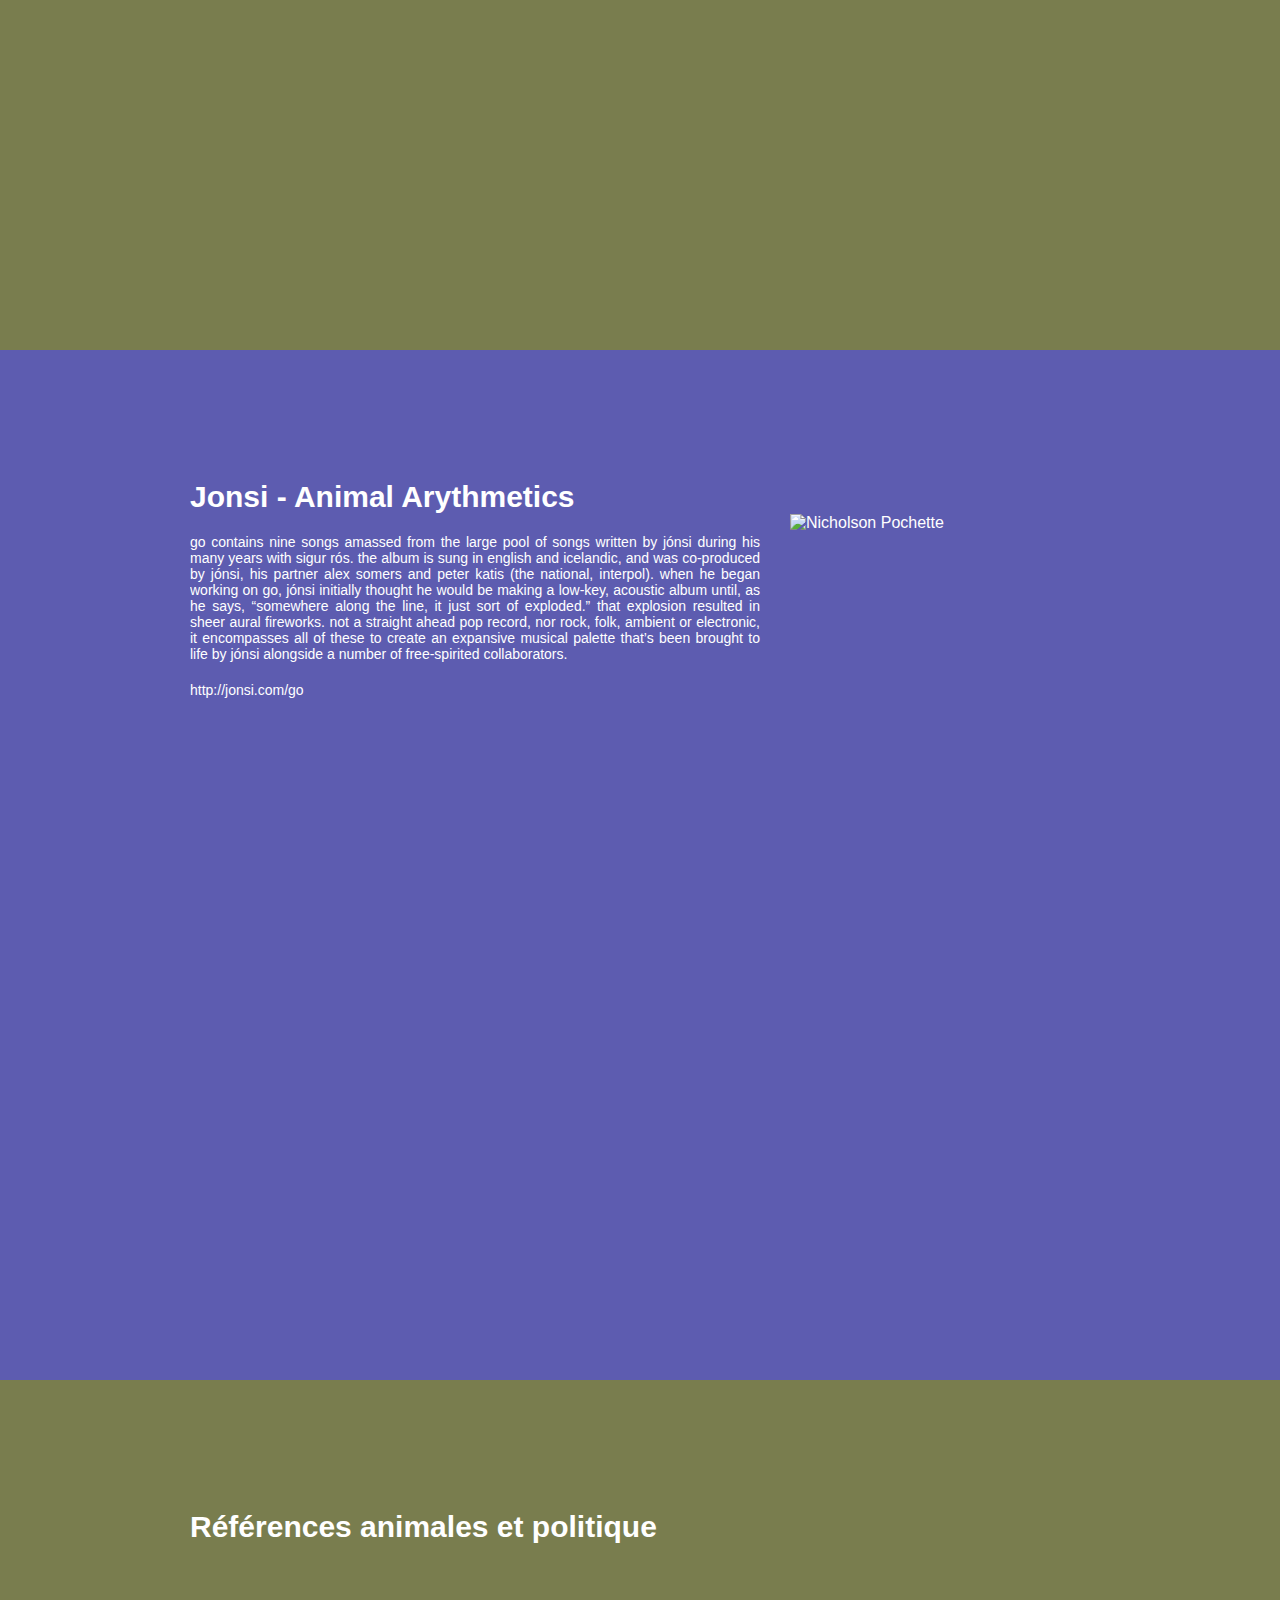
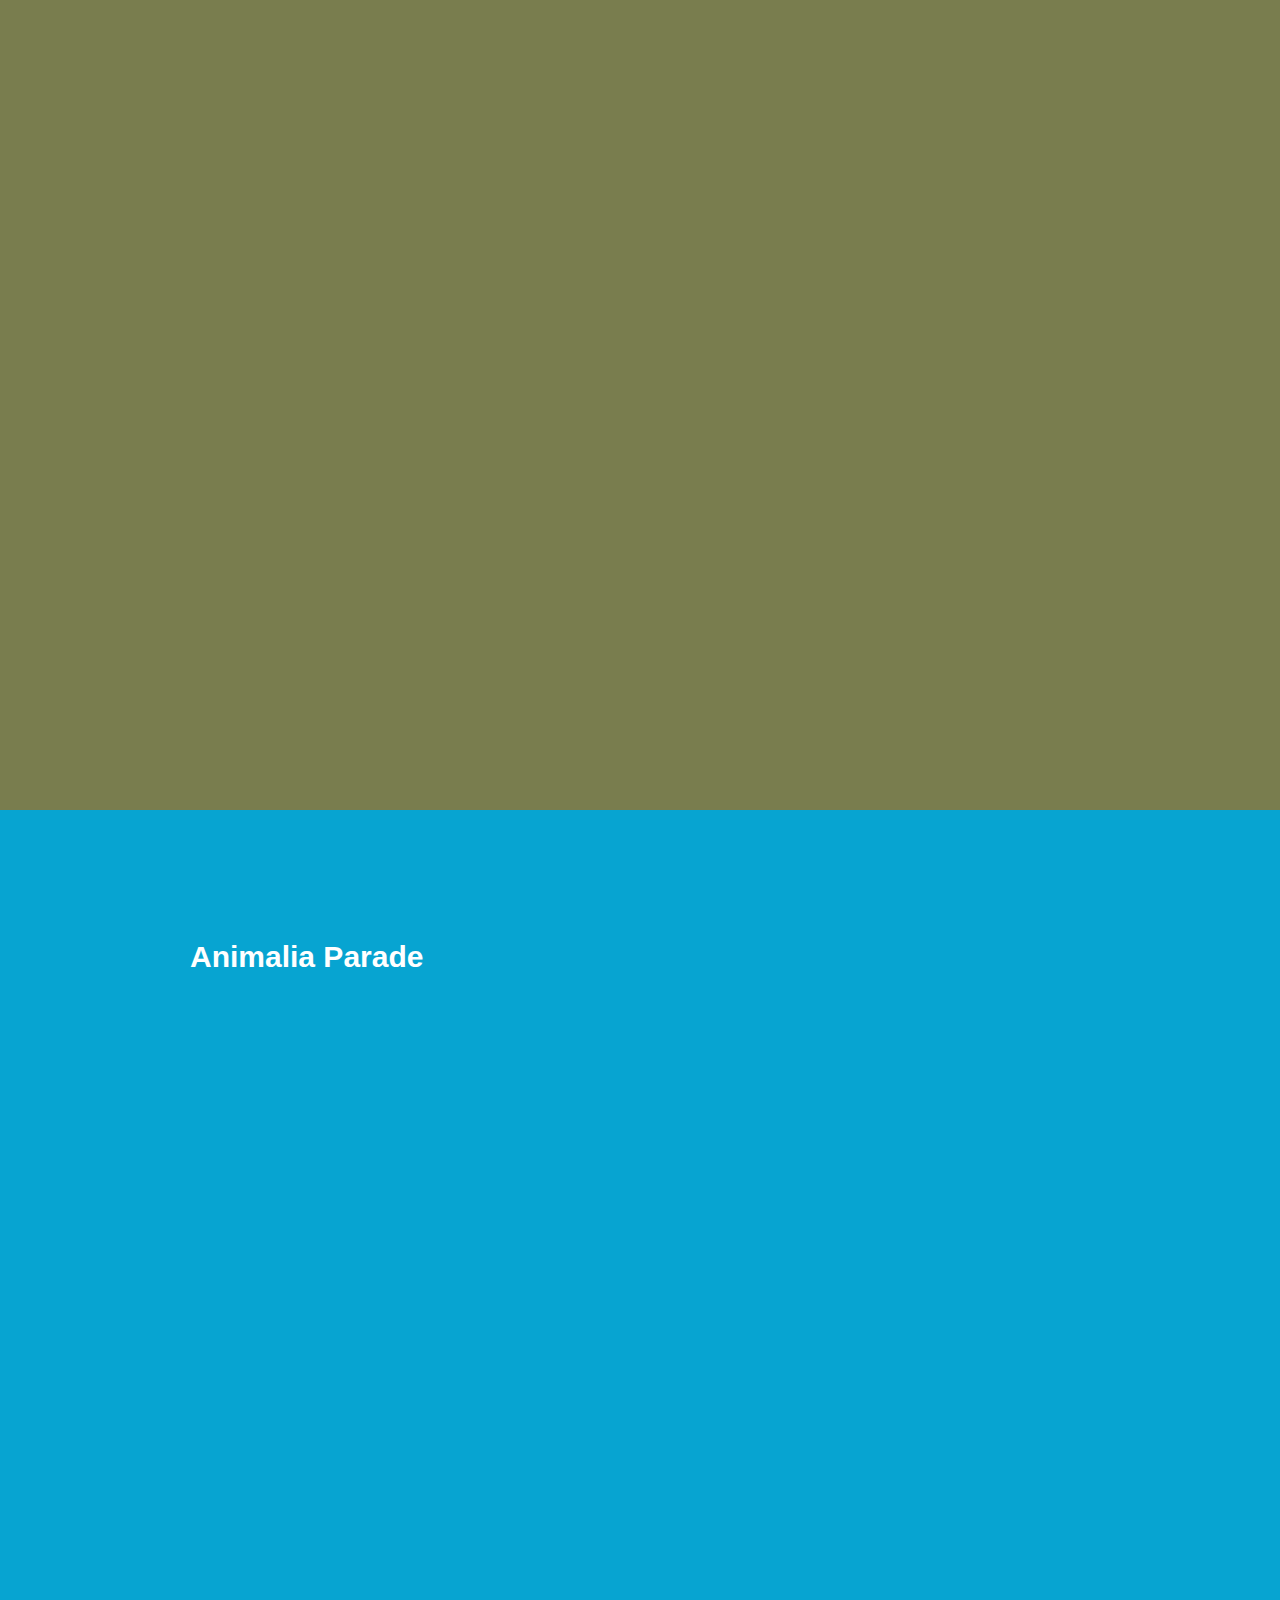
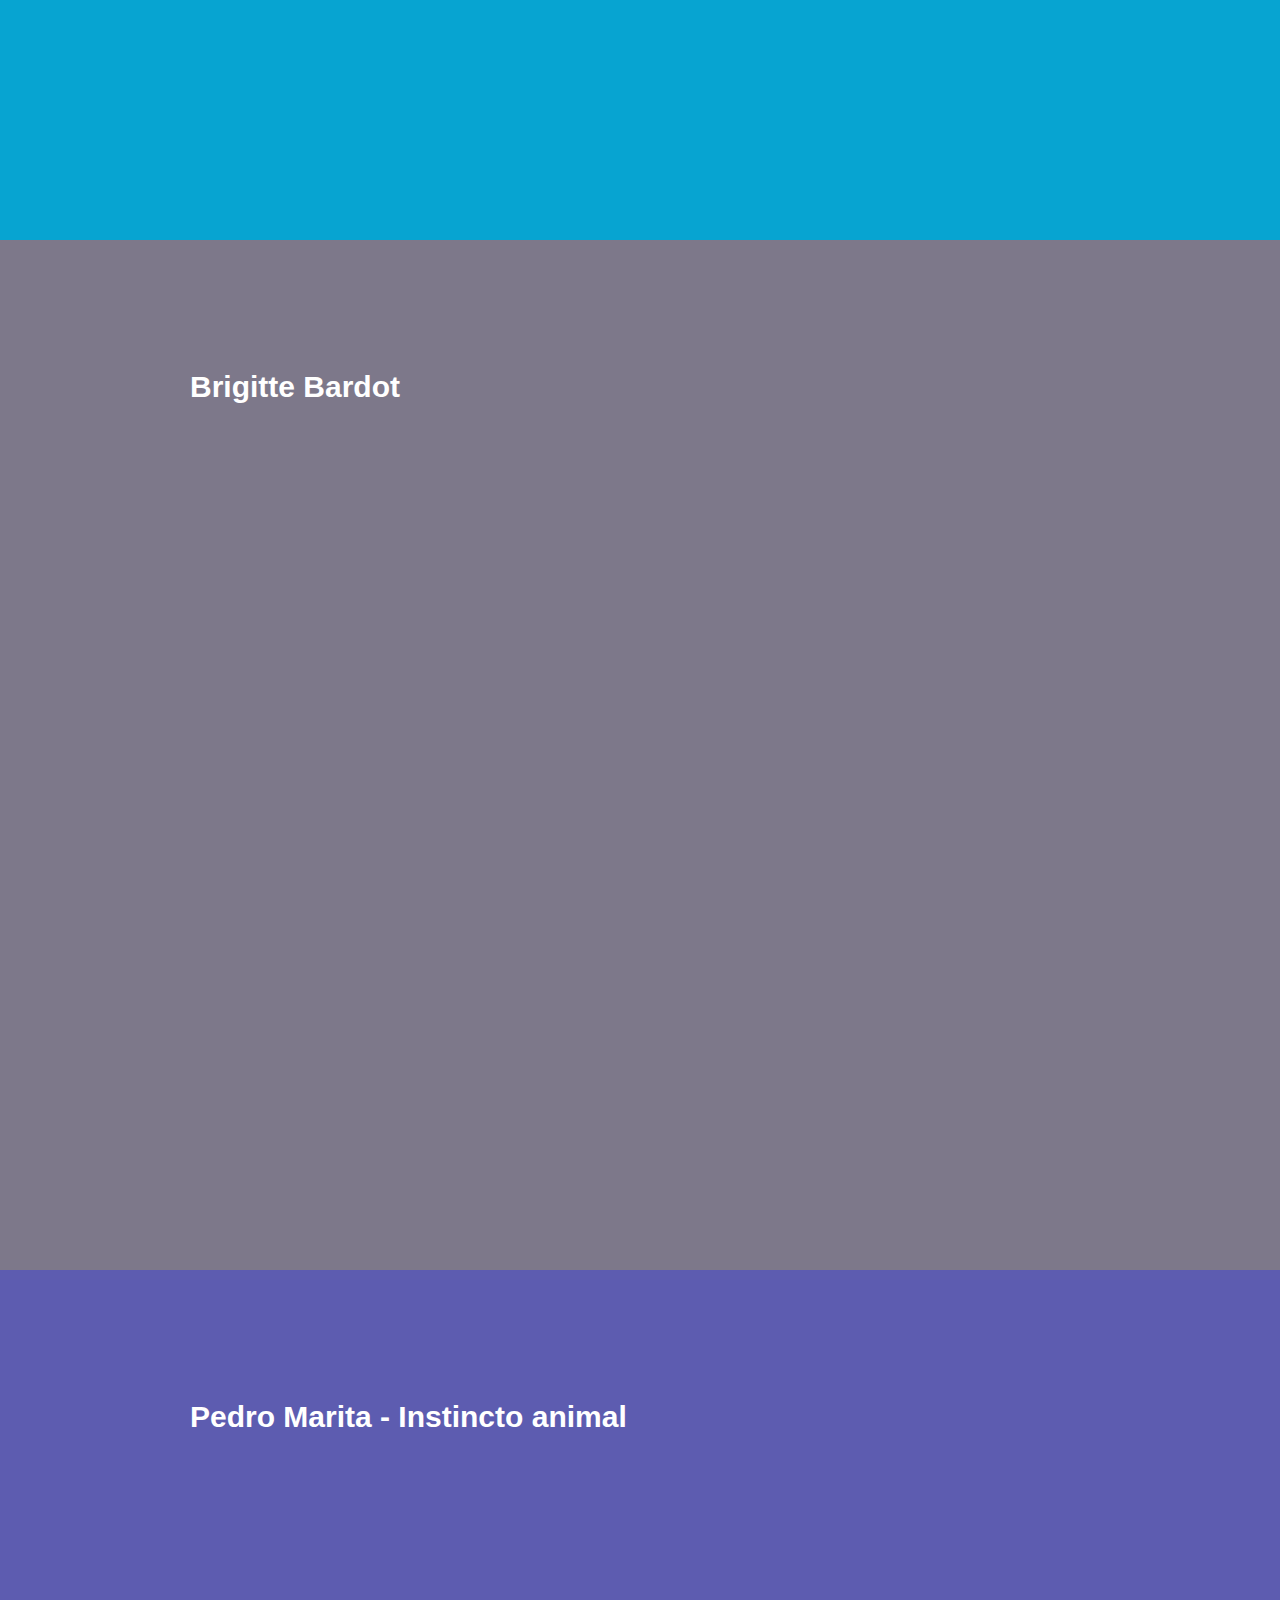
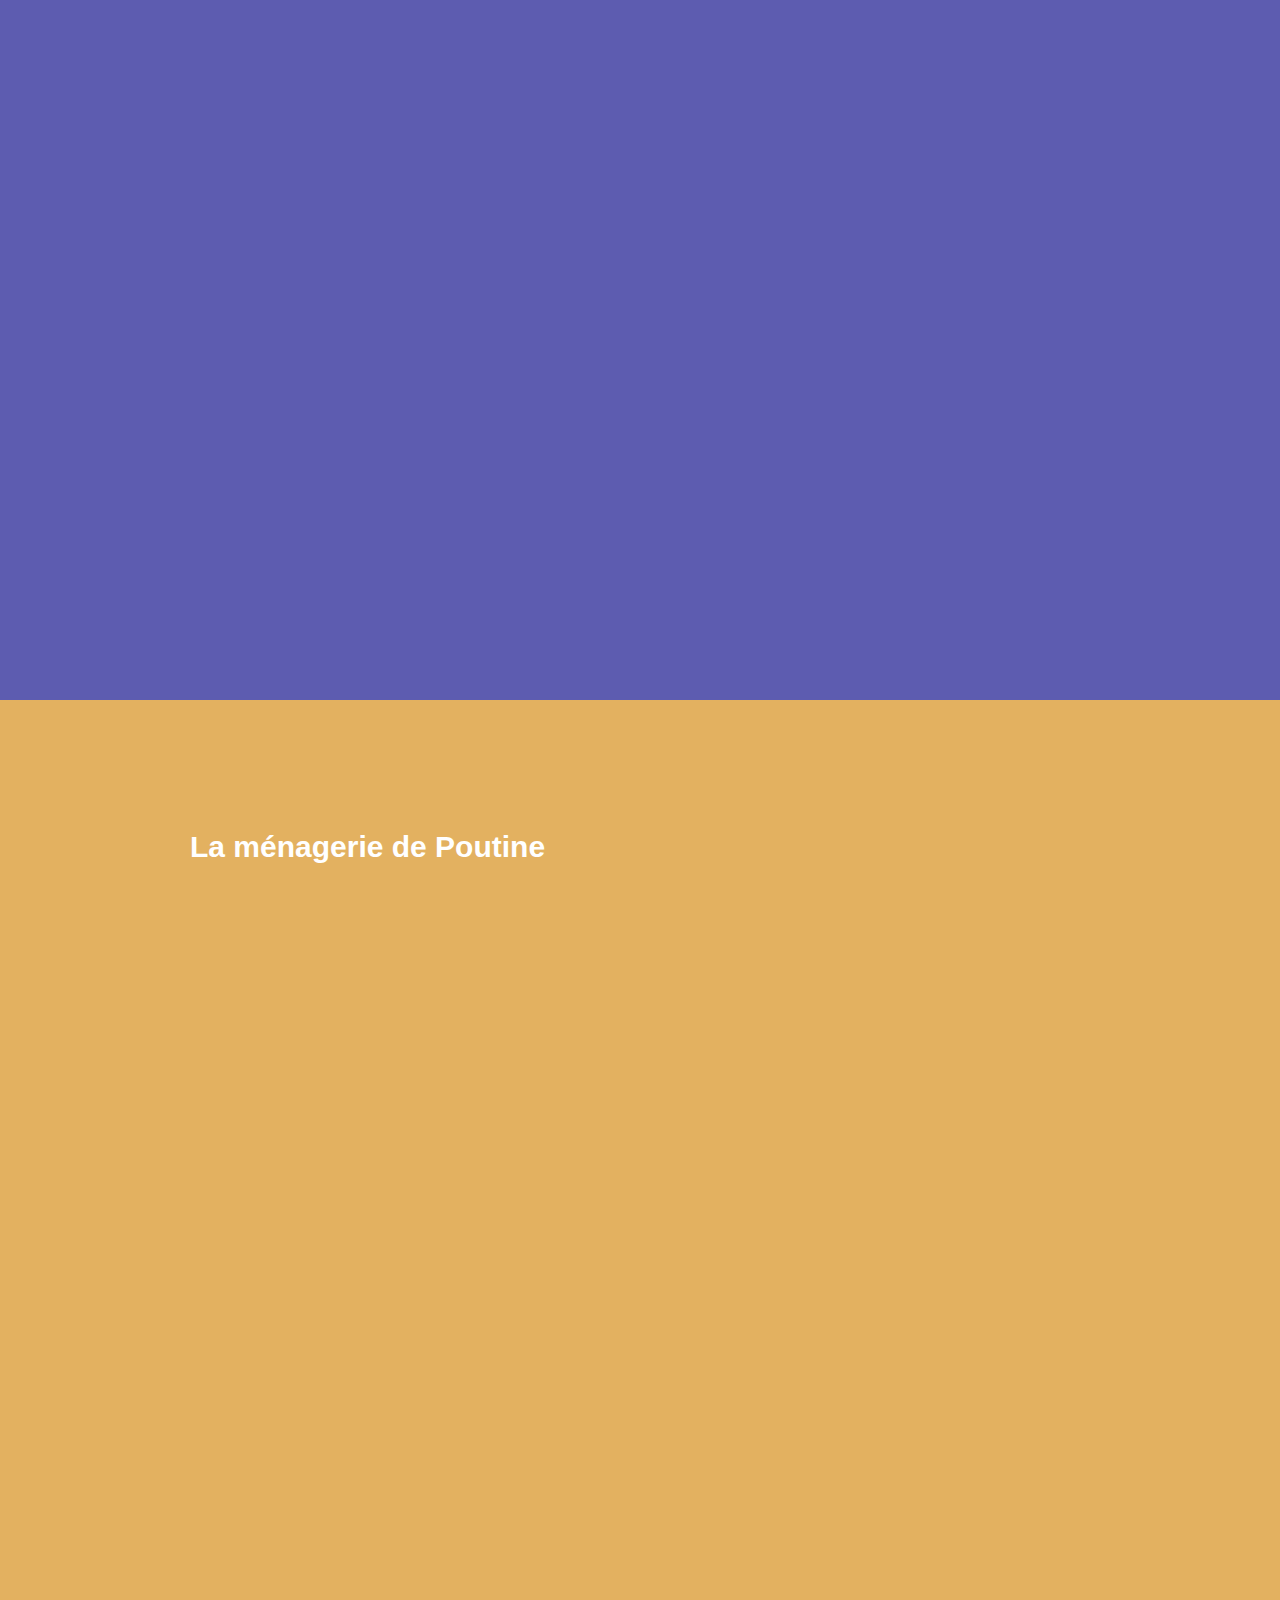
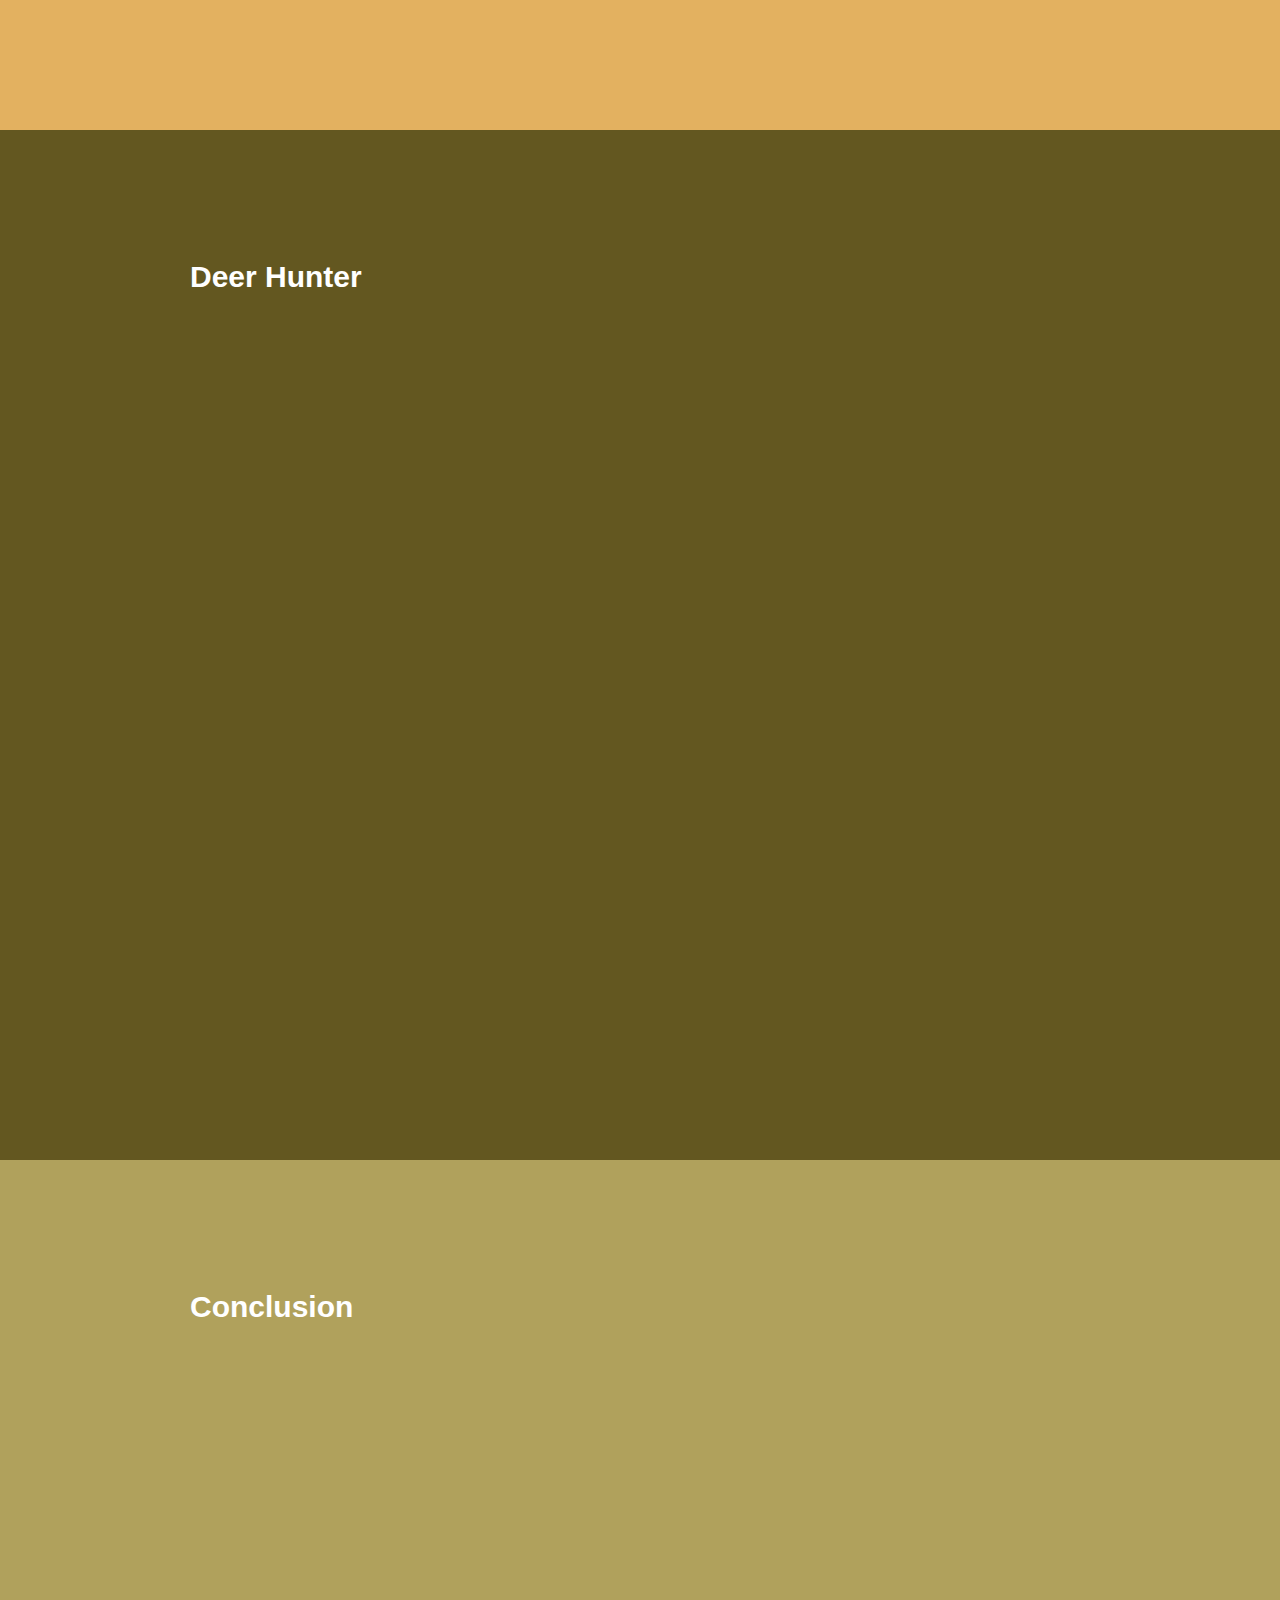
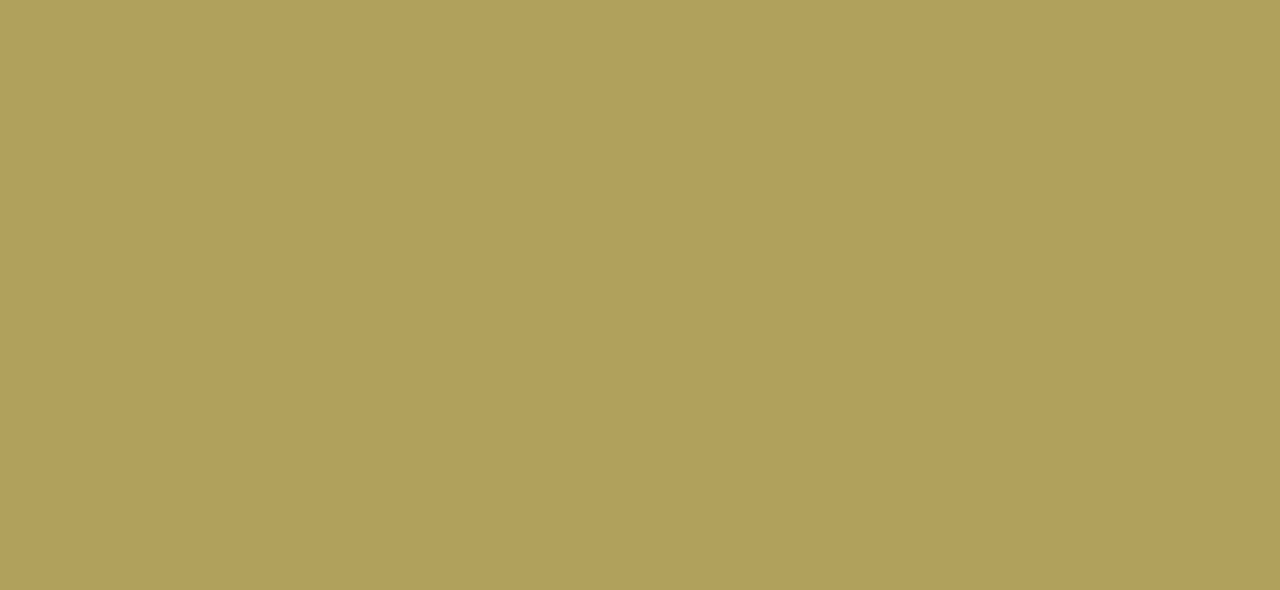
==== commit 98887932: "Content" ====
--- a/index.html
+++ b/index.html
@@ -118,10 +118,11 @@
 <!-- Section 5 -->
 <!-- ///////// -->
 
-  <div id="section5" class="box"><div class="content"><div class="preview"><img src="http://ecx.images-amazon.com/images/I/61zV3%2BmR5IL._SL500_AA280_.jpg" Width=300 Height=370 alt="Nicholson Pochette"/></div><div class="blockheader"><a id="jump5" class="jump" rel="574" href="#section5"> <h2>Traffic d'animaux</h2></a><h3>Caroline Donat</h3></div>
-<div class="description"><p>Le trafic d'animaux est le commerce illégal (d'animaux ou de plantes protégés) et pose un problème pour la conservation des espèces. Si la déforestation, l'urbanisation et la pollution sont les causes premières de la disparition des espèces animales et végétales, le trafic d'animaux a lui aussi un impact non négligeable sur certaines espèces et sur l'équilibre qui en dépend.</p><p>Le commerce d'une espèce, de spécimens morts ou vivants, entier ou certains organes, entraine la plupart du temps sa chasse dans la nature, et ont souvent provoqué une décroissance des populations jusqu'à un seuil critique où la survie de l'espèce est menacée, voire sa disparition comme le Rhytine de Steller.
-On considère qu'il s'agit du troisième1 plus gros négoce illégal mondial, derrière le trafic de drogue (400 milliards de dollars par an en 1995) et le trafic d'armes (estimation difficile), le trafic d'animaux met en péril la diversité biologique de la planète, notamment par son impact sur les grands mammifères. L'association écologiste internationale World Wild Fund (Fonds Mondial pour la Nature - WWF) estime le marché à 15 milliards d'euros par an.
-Les espèces d'animaux dont le risque d'extinction est élevé sont protégées par la convention de Washington (ou CITES). Celle-ci surveille, régule ou interdit le commerce international des animaux dont la situation est problématique ou peut le devenir si rien n'est fait.</p>
+
+<div id="section5" class="box"><div class="content">
+<div class="upper"><div class="preview"><img src="http://ecx.images-amazon.com/images/I/61zV3%2BmR5IL._SL500_AA280_.jpg" Width=300 Height=370 alt="Nicholson Pochette"/></div><div class="blockheader"><a id="jump5" class="jump" rel="574" href="#section5"> <h2>Traffic d'animaux</h2></a><h3>Caroline Donat</h3></div>
+<div class="description"><p>le trafic illégal d’animaux protégés et de produits dérivés représente la troisième économie souterraine au monde, après le trafic de drogue et le trafic d’armes. Donc, pas d’opium ou d’armes à feu au menu de ce soir, mais plutôt des oiseaux rares, des reptiles, des félins et toutes sortes de bêtes exotiques.</p><p>Il faut savoir que quand on fait référence à ce trafic, on parle d’abord d’animaux vivants – parmi lesquels ce qu’on appelle les nouveaux animaux de compagnie, comme les reptiles et tout ce qui est plus rare et exotique que votre chat ou votre chien. On parle aussi d’animaux morts, voire de parties d’animaux – comme la viande de baleine, les défenses d’éléphant ou la peau de crocodile. Mais il faut penser aussi à tous les produits dérivés – par exemple, si l’on reprend notre crocodile, ça va être le sac ou les chaussures confectionnés avec sa peau. Ce qu’il faut bien comprendre enfin, c’est que lorsqu’on parle du trafic d’animaux, on se réfère aux animaux qui font l’objet d’une protection particulière en raison de la menace d’extinction qui pèse sur eux à court ou moyen terme.</p><p>Ces animaux sont ceux qui sont visés par la convention internationale chargée de réguler le commerce international des espèces menacées d’extinction, la CITES, qu’on appelle aussi la Convention de Washington, et qui réunit 175 Etats. Ce sont quelques 30.000 espèces animales et végétales qui sont ainsi protégées, à des degrés différents selon l’importance de la menace qui pèse sur eux. Certaines espèces sont interdites au commerce international comme le tigre dont on ne compte plus que 3.200 spécimens à l’état sauvage dans le monde. Quand les espèces ne sont pas interdites au commerce, la Convention prévoit une règlementation restrictive. C’est tout un système de permis particuliers qui est mis en place pour réguler le commerce international de ces animaux. Sans ces permis, le commerce n’est pas légal.</p>
+</div>
 </div>
 <!-- Additionnal content -->
 <div class=additionalcontent>
--- a/style.css
+++ b/style.css
@@ -31,13 +31,25 @@
 	margin-right:auto;
 	width:900px;
 	}
+	
+	.upper {
+	}
 	.preview {
 	float:right;
 	}
 	.description {
-	float:left;
+	overflow: auto;
+	float:left;
+	margin-top:20px;
 	width:590px;
-	}
+	height:300px;
+	-moz-column-count: 5; 
+	-moz-column-gap: 1em; 
+	-moz-column-width: 590px;
+	-webkit-column-count: 5; 
+	-webkit-column-gap: 1em;
+	-webkit-column-width: 590px;
+		}
 	
 /* Additionnal content */	
 	.additionalcontent {
@@ -100,8 +112,8 @@
 	text-align: justify;
 	padding-right: 20px;
 	margin:0px;
-	margin-bottom:0px;
-	margin-top:20px;
+	margin-bottom:20px;
+	margin-top:0px;
 	font-size:14px;
 	}
 	body a {
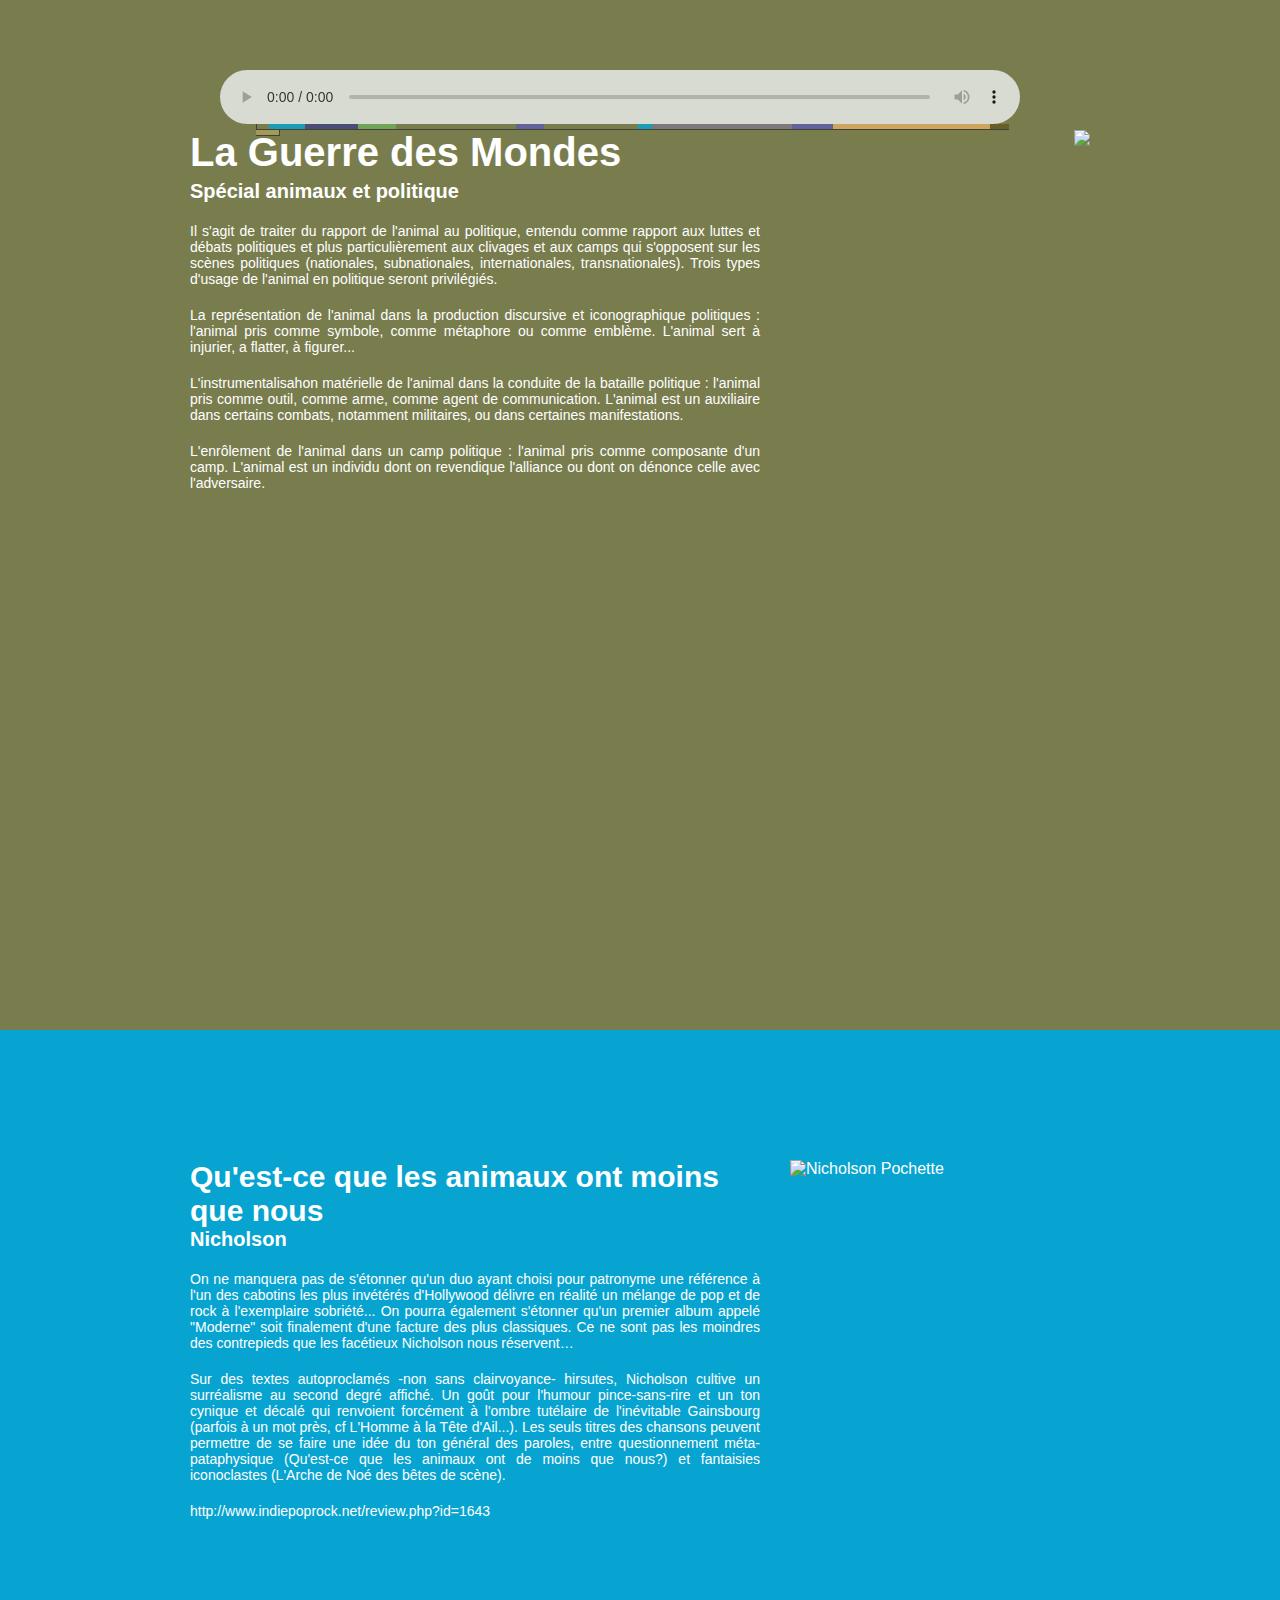
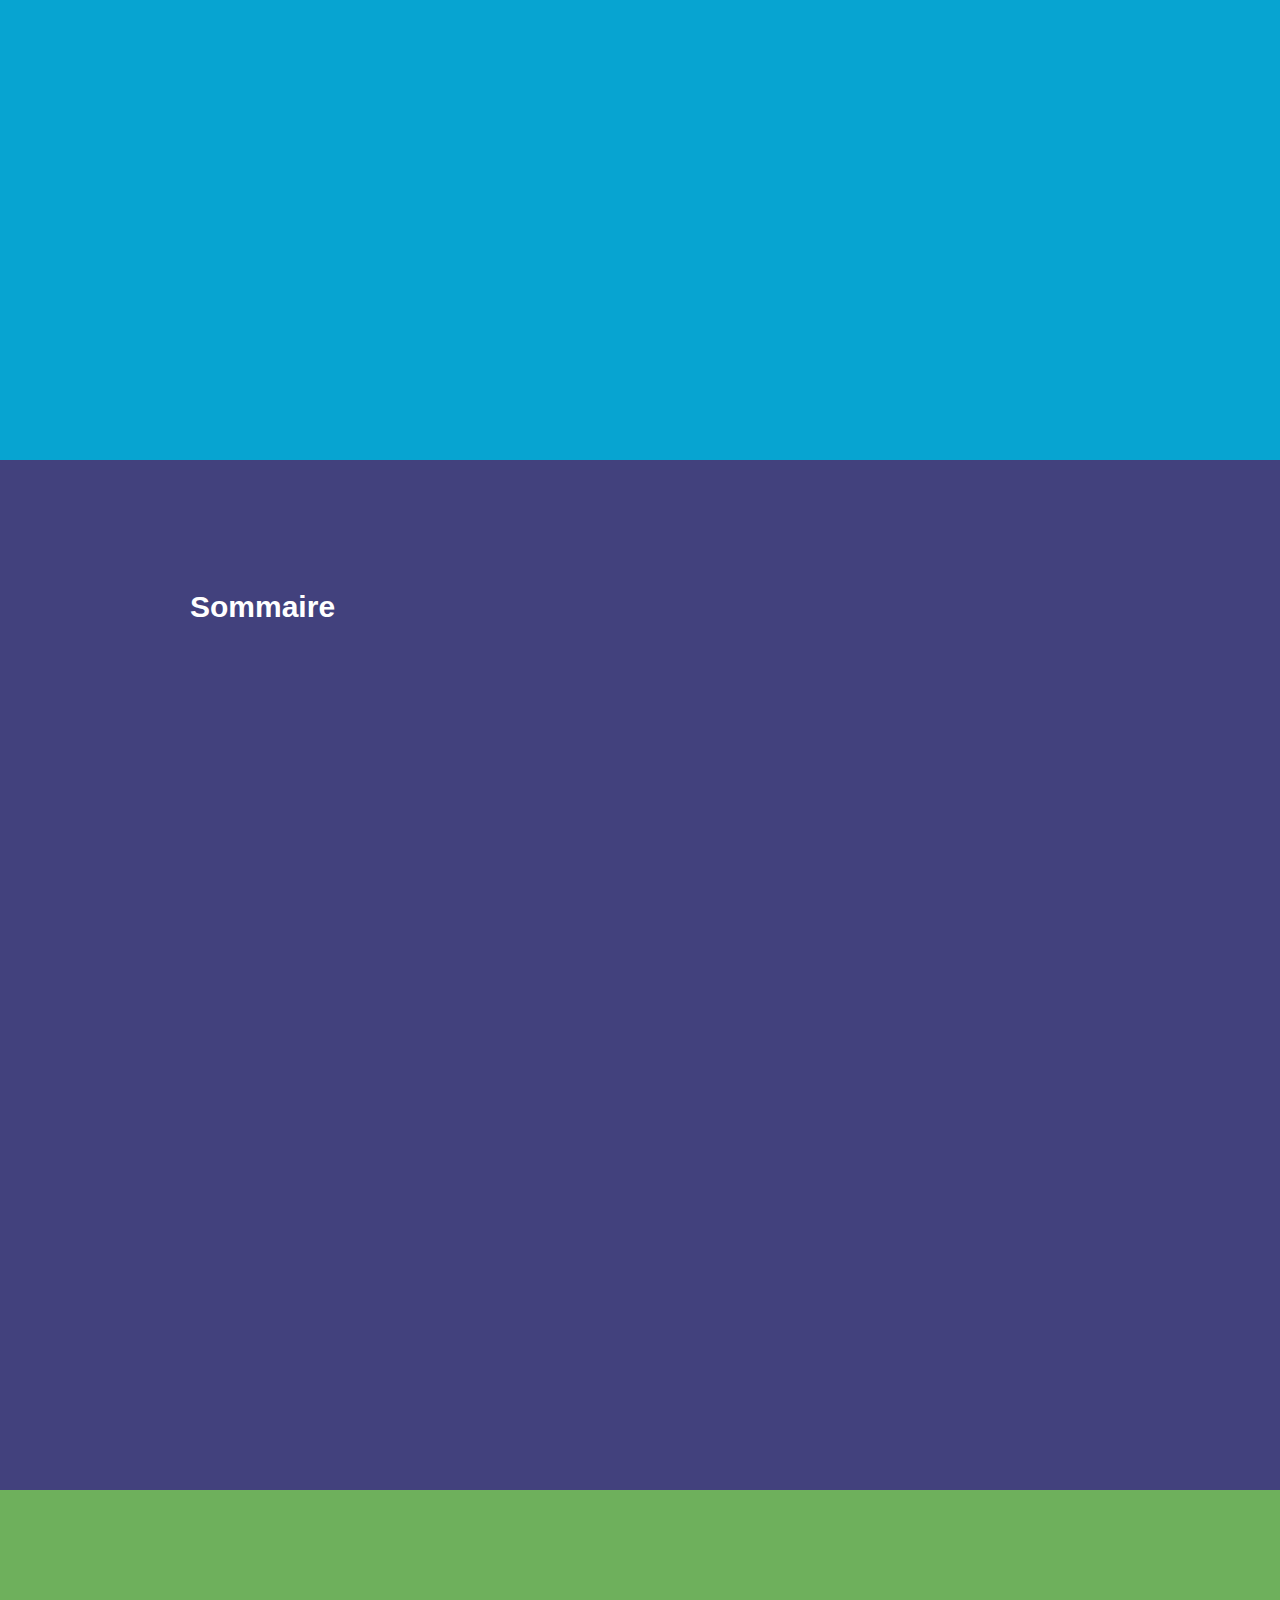
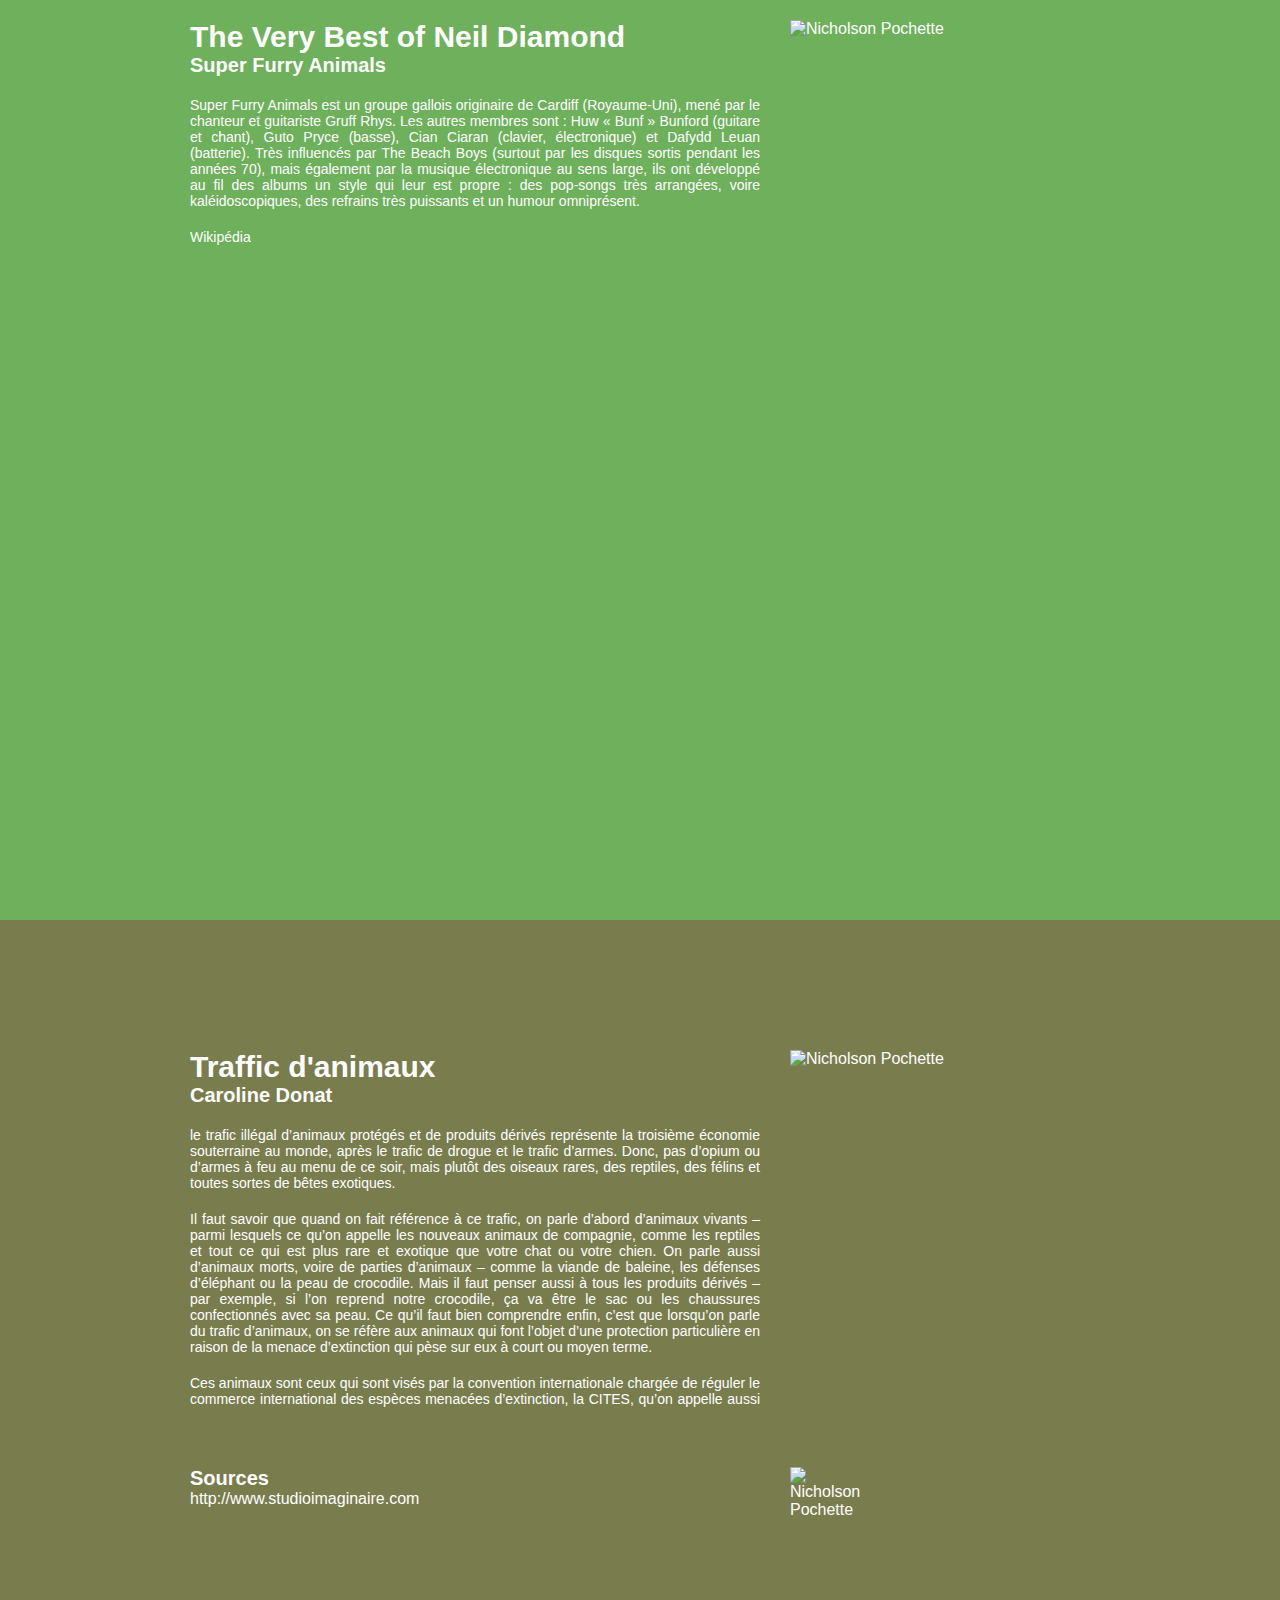
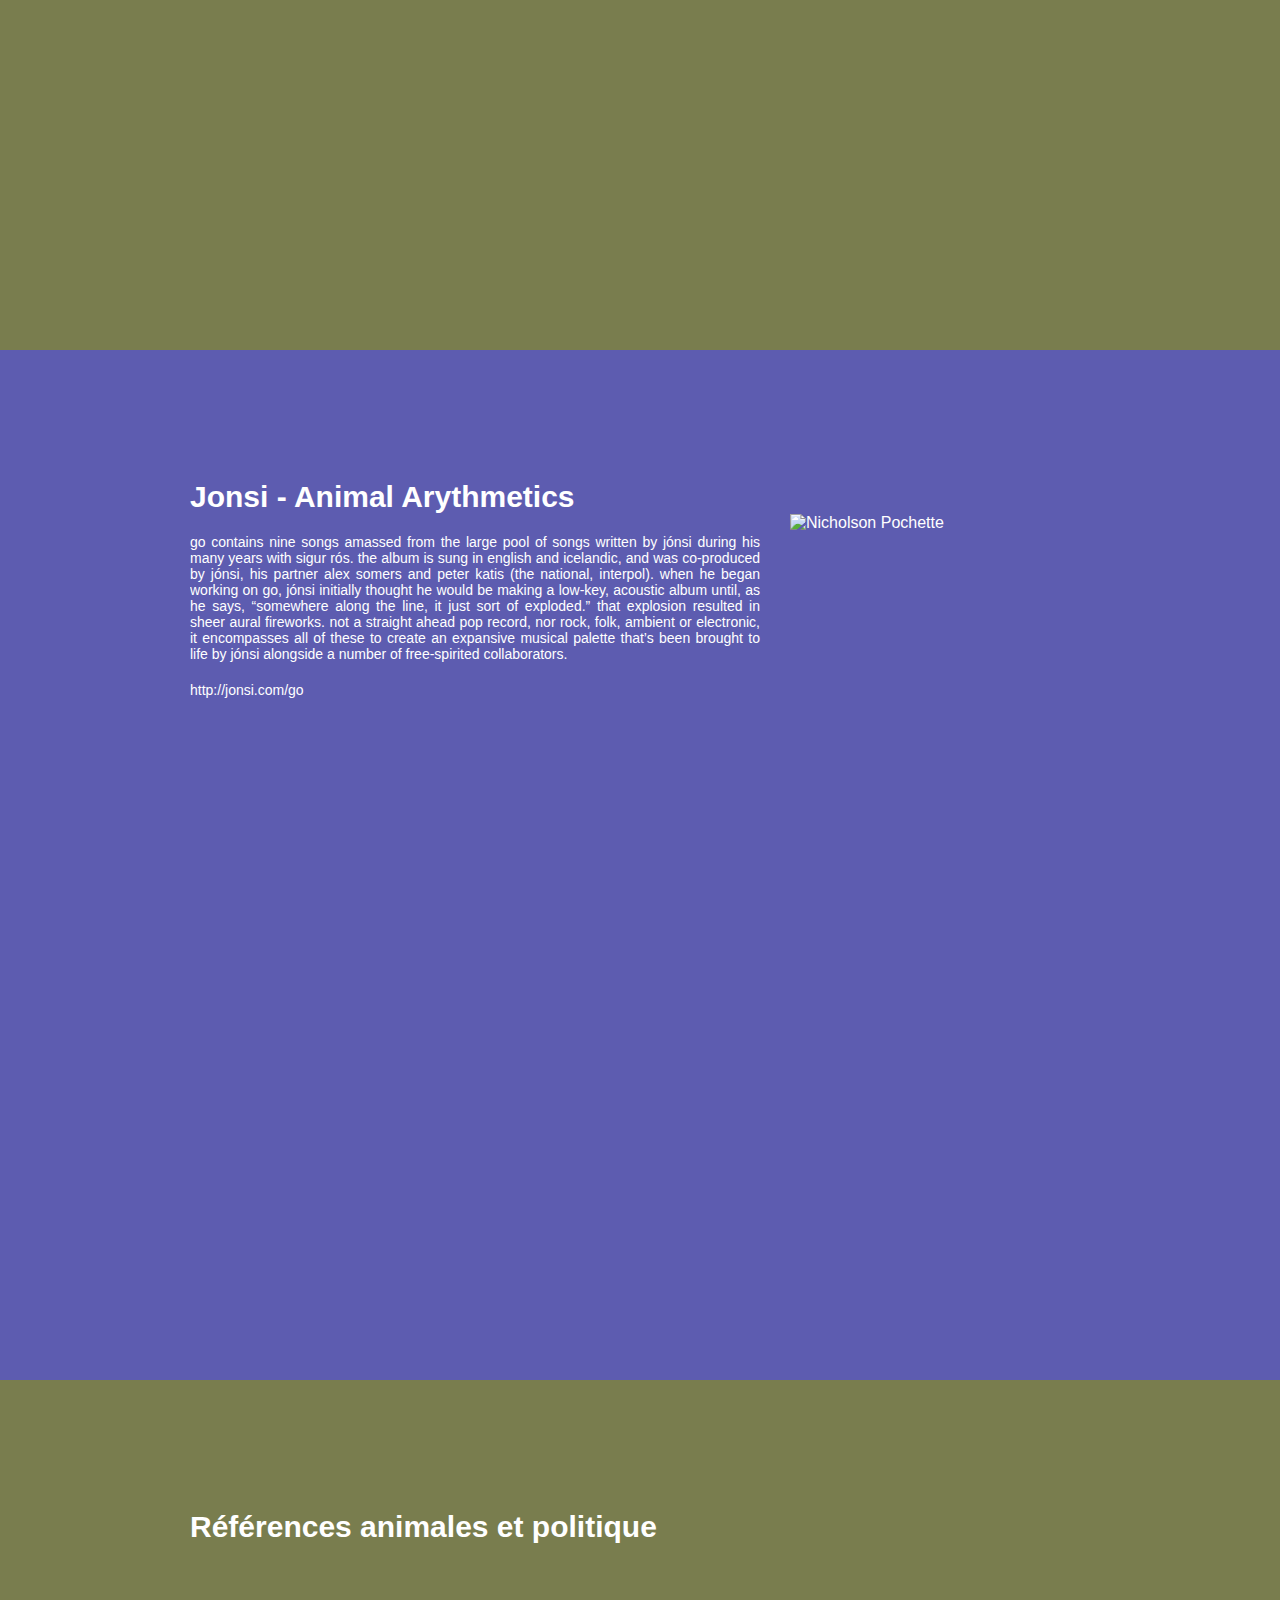
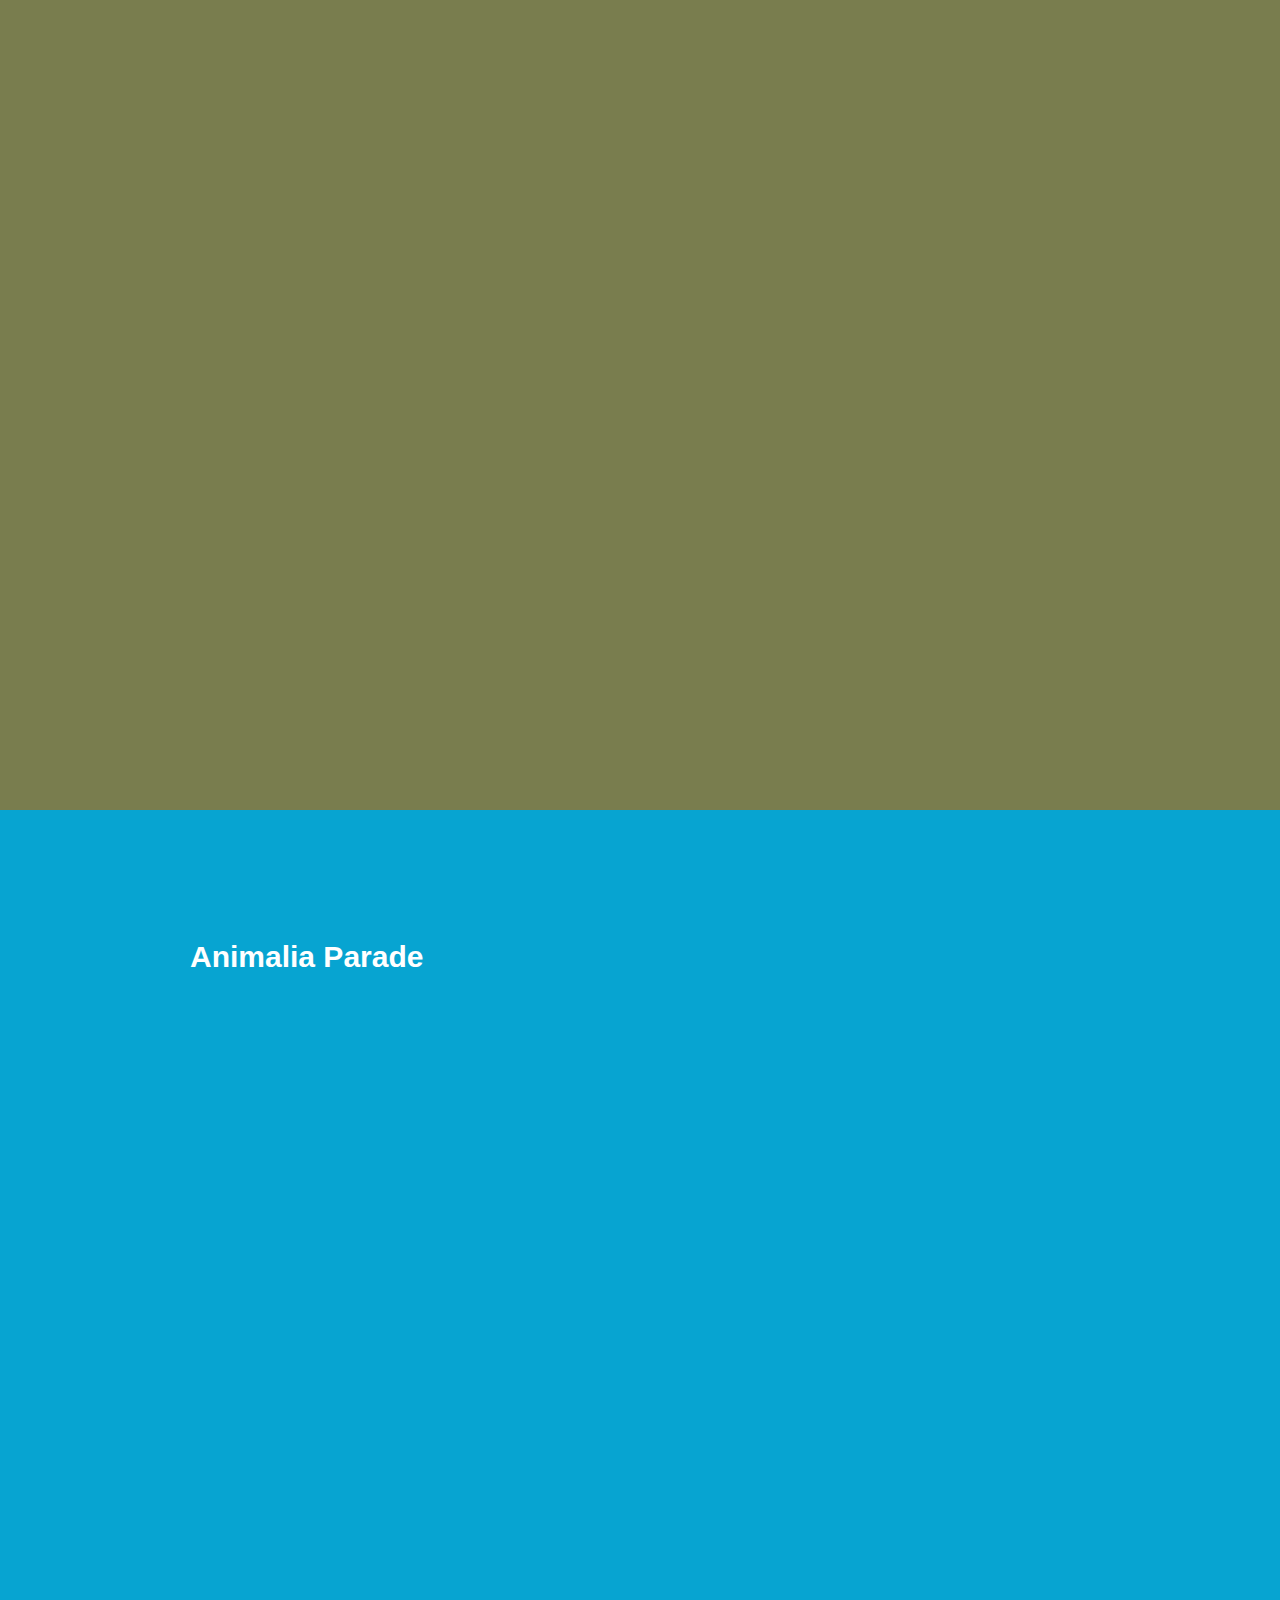
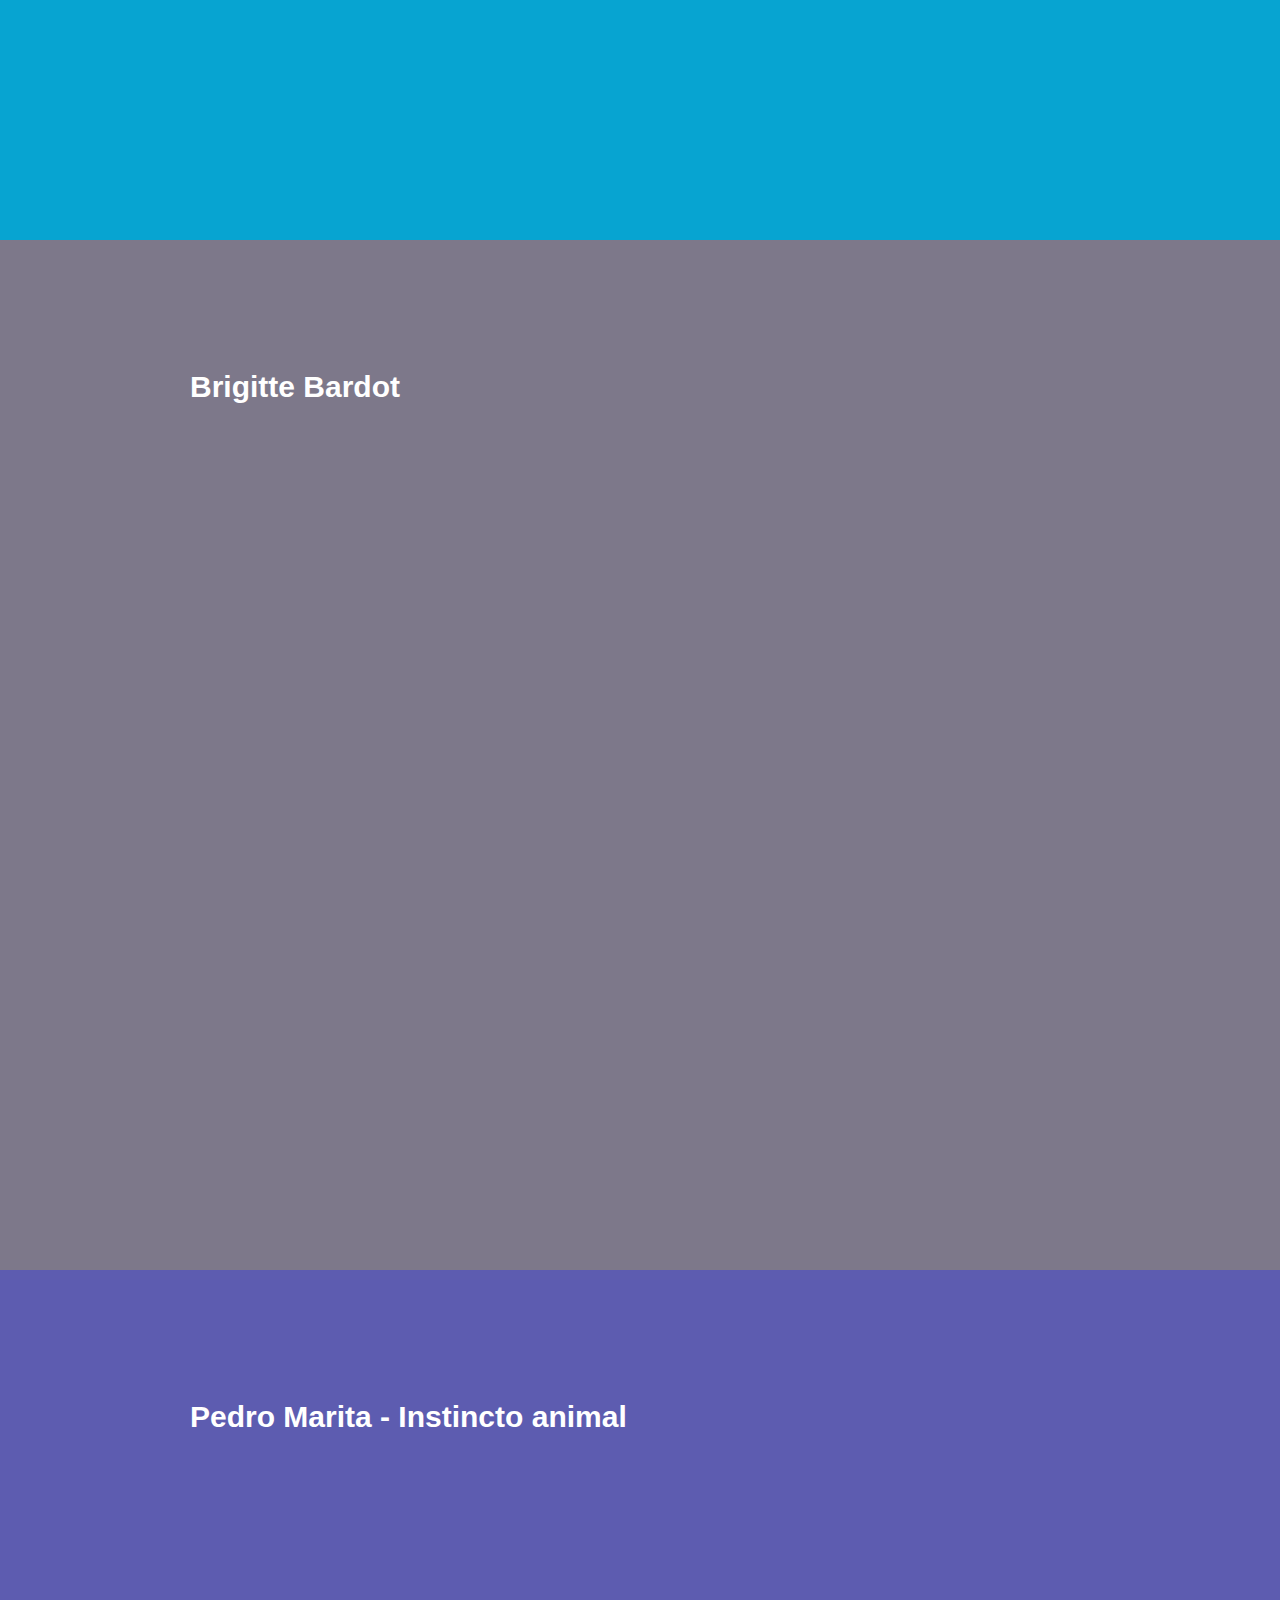
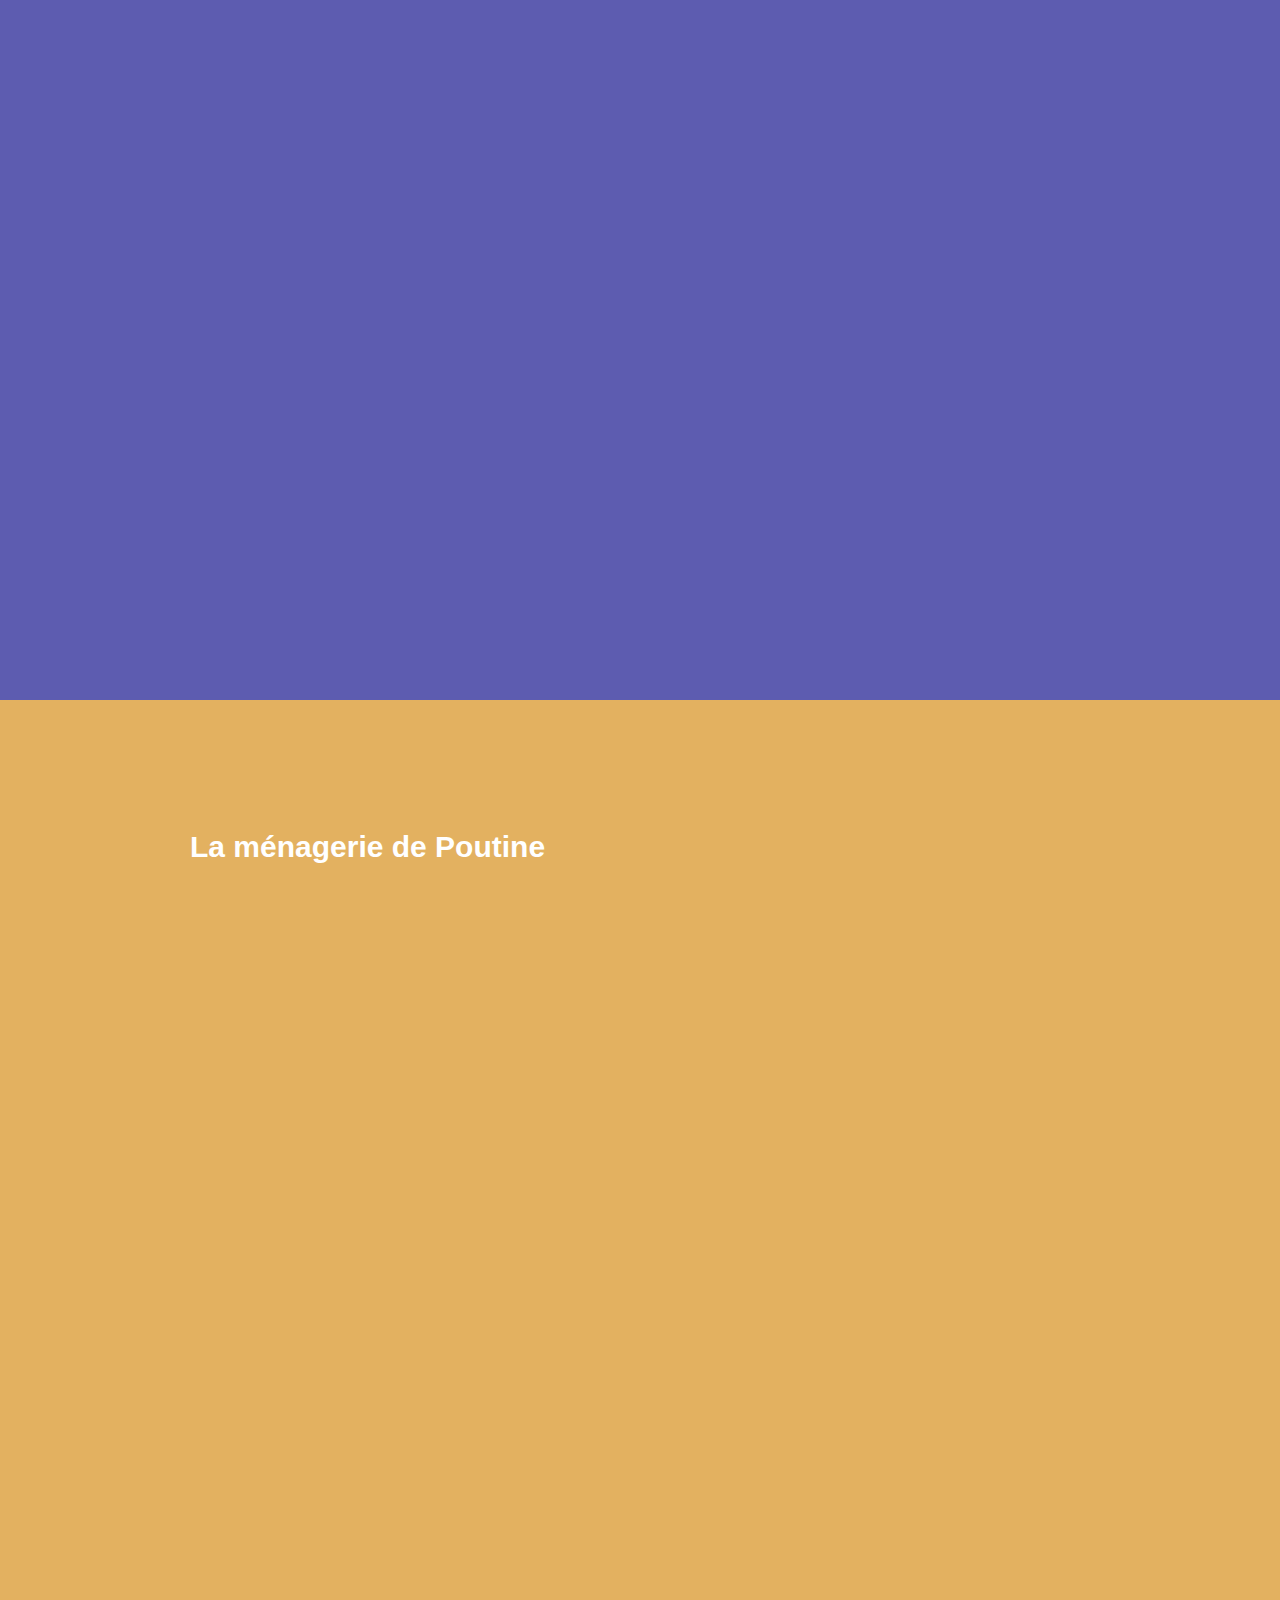
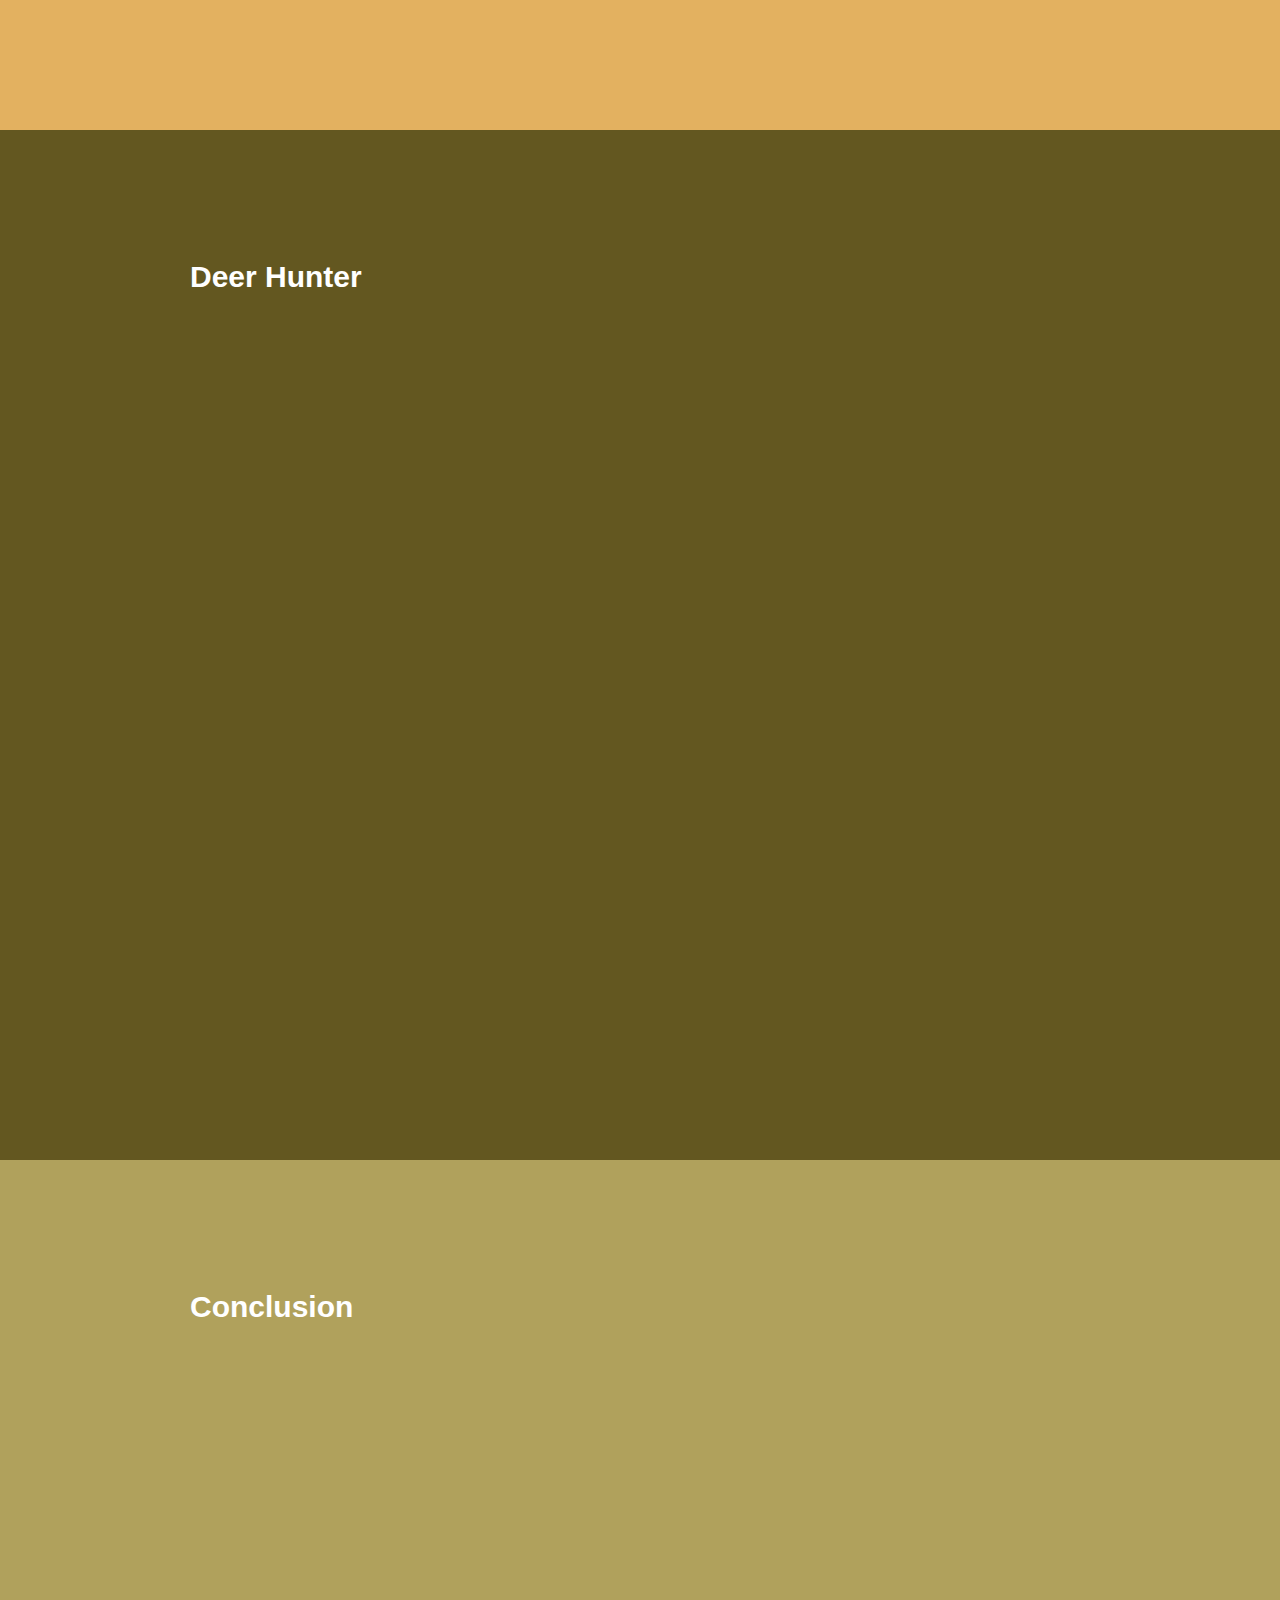
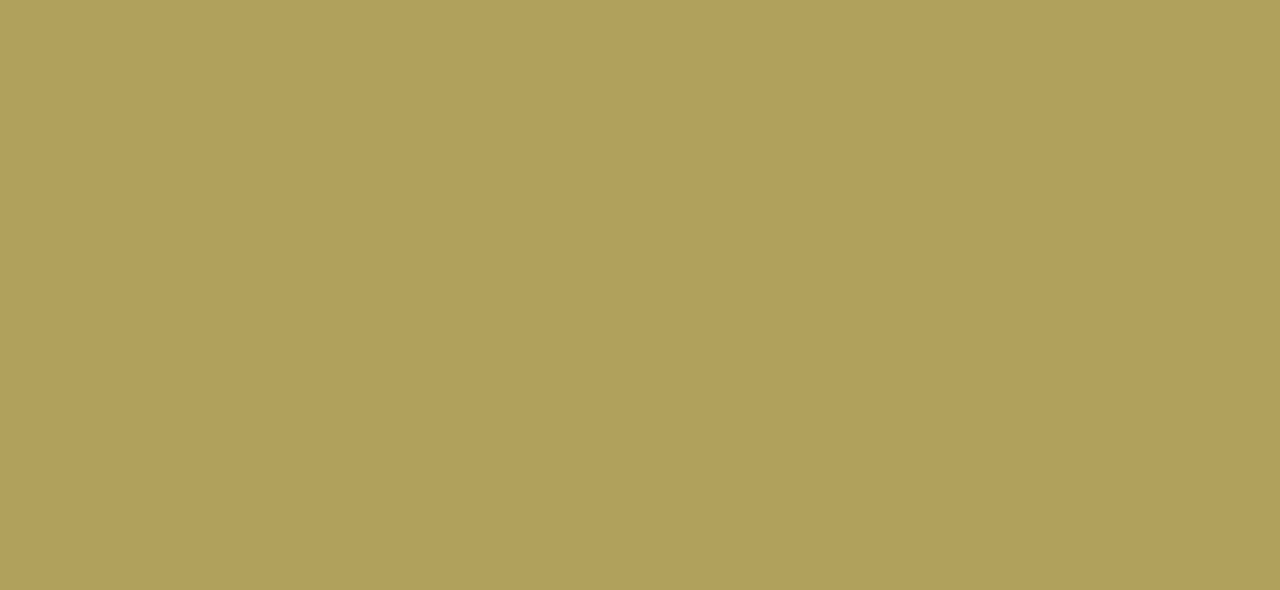
==== commit 5a2146ff: "Content nav" ====
--- a/index.html
+++ b/index.html
@@ -14,6 +14,8 @@
 	<script src="js/mediaelement/mediaelement-and-player.js"></script>  
 	<script src="js/jquery/jquery.jplayer.min.js"></script>
 	<script src="js/iscroll/iscroll.js"></script>
+	<script src="js/jquery/jquery.jscrollpane.js"></script>
+	<script src="js/jquery/jquery.mousewheel.js"></script>
 	
 	<!-- Load Popcorn stuff -->
 	<script src="js/popcorn/popcorn-complete.js"></script>
@@ -24,6 +26,7 @@
 	<!-- Load CSS --> 
 	<link rel="stylesheet" href="js/mediaelement/mediaelementplayer.css" />
 	<link rel="stylesheet" href="style.css" type="text/css" media="screen"/>
+		<link rel="stylesheet" href="jquery.jscrollpane.css" type="text/css" media="all"/>
 
 </head> 
  
@@ -121,7 +124,7 @@
 
 <div id="section5" class="box"><div class="content">
 <div class="upper"><div class="preview"><img src="http://ecx.images-amazon.com/images/I/61zV3%2BmR5IL._SL500_AA280_.jpg" Width=300 Height=370 alt="Nicholson Pochette"/></div><div class="blockheader"><a id="jump5" class="jump" rel="574" href="#section5"> <h2>Traffic d'animaux</h2></a><h3>Caroline Donat</h3></div>
-<div class="description"><p>le trafic illégal d’animaux protégés et de produits dérivés représente la troisième économie souterraine au monde, après le trafic de drogue et le trafic d’armes. Donc, pas d’opium ou d’armes à feu au menu de ce soir, mais plutôt des oiseaux rares, des reptiles, des félins et toutes sortes de bêtes exotiques.</p><p>Il faut savoir que quand on fait référence à ce trafic, on parle d’abord d’animaux vivants – parmi lesquels ce qu’on appelle les nouveaux animaux de compagnie, comme les reptiles et tout ce qui est plus rare et exotique que votre chat ou votre chien. On parle aussi d’animaux morts, voire de parties d’animaux – comme la viande de baleine, les défenses d’éléphant ou la peau de crocodile. Mais il faut penser aussi à tous les produits dérivés – par exemple, si l’on reprend notre crocodile, ça va être le sac ou les chaussures confectionnés avec sa peau. Ce qu’il faut bien comprendre enfin, c’est que lorsqu’on parle du trafic d’animaux, on se réfère aux animaux qui font l’objet d’une protection particulière en raison de la menace d’extinction qui pèse sur eux à court ou moyen terme.</p><p>Ces animaux sont ceux qui sont visés par la convention internationale chargée de réguler le commerce international des espèces menacées d’extinction, la CITES, qu’on appelle aussi la Convention de Washington, et qui réunit 175 Etats. Ce sont quelques 30.000 espèces animales et végétales qui sont ainsi protégées, à des degrés différents selon l’importance de la menace qui pèse sur eux. Certaines espèces sont interdites au commerce international comme le tigre dont on ne compte plus que 3.200 spécimens à l’état sauvage dans le monde. Quand les espèces ne sont pas interdites au commerce, la Convention prévoit une règlementation restrictive. C’est tout un système de permis particuliers qui est mis en place pour réguler le commerce international de ces animaux. Sans ces permis, le commerce n’est pas légal.</p>
+<div class="description"><div class="text"><p>le trafic illégal d’animaux protégés et de produits dérivés représente la troisième économie souterraine au monde, après le trafic de drogue et le trafic d’armes. Donc, pas d’opium ou d’armes à feu au menu de ce soir, mais plutôt des oiseaux rares, des reptiles, des félins et toutes sortes de bêtes exotiques.</p><p>Il faut savoir que quand on fait référence à ce trafic, on parle d’abord d’animaux vivants – parmi lesquels ce qu’on appelle les nouveaux animaux de compagnie, comme les reptiles et tout ce qui est plus rare et exotique que votre chat ou votre chien. On parle aussi d’animaux morts, voire de parties d’animaux – comme la viande de baleine, les défenses d’éléphant ou la peau de crocodile. Mais il faut penser aussi à tous les produits dérivés – par exemple, si l’on reprend notre crocodile, ça va être le sac ou les chaussures confectionnés avec sa peau. Ce qu’il faut bien comprendre enfin, c’est que lorsqu’on parle du trafic d’animaux, on se réfère aux animaux qui font l’objet d’une protection particulière en raison de la menace d’extinction qui pèse sur eux à court ou moyen terme.</p><p>Ces animaux sont ceux qui sont visés par la convention internationale chargée de réguler le commerce international des espèces menacées d’extinction, la CITES, qu’on appelle aussi la Convention de Washington, et qui réunit 175 Etats. Ce sont quelques 30.000 espèces animales et végétales qui sont ainsi protégées, à des degrés différents selon l’importance de la menace qui pèse sur eux. Certaines espèces sont interdites au commerce international comme le tigre dont on ne compte plus que 3.200 spécimens à l’état sauvage dans le monde. Quand les espèces ne sont pas interdites au commerce, la Convention prévoit une règlementation restrictive. C’est tout un système de permis particuliers qui est mis en place pour réguler le commerce international de ces animaux. Sans ces permis, le commerce n’est pas légal.</p><p>le trafic illégal d’animaux protégés et de produits dérivés représente la troisième économie souterraine au monde, après le trafic de drogue et le trafic d’armes. Donc, pas d’opium ou d’armes à feu au menu de ce soir, mais plutôt des oiseaux rares, des reptiles, des félins et toutes sortes de bêtes exotiques.</p><p>Il faut savoir que quand on fait référence à ce trafic, on parle d’abord d’animaux vivants – parmi lesquels ce qu’on appelle les nouveaux animaux de compagnie, comme les reptiles et tout ce qui est plus rare et exotique que votre chat ou votre chien. On parle aussi d’animaux morts, voire de parties d’animaux – comme la viande de baleine, les défenses d’éléphant ou la peau de crocodile. Mais il faut penser aussi à tous les produits dérivés – par exemple, si l’on reprend notre crocodile, ça va être le sac ou les chaussures confectionnés avec sa peau. Ce qu’il faut bien comprendre enfin, c’est que lorsqu’on parle du trafic d’animaux, on se réfère aux animaux qui font l’objet d’une protection particulière en raison de la menace d’extinction qui pèse sur eux à court ou moyen terme.</p><p>Ces animaux sont ceux qui sont visés par la convention internationale chargée de réguler le commerce international des espèces menacées d’extinction, la CITES, qu’on appelle aussi la Convention de Washington, et qui réunit 175 Etats. Ce sont quelques 30.000 espèces animales et végétales qui sont ainsi protégées, à des degrés différents selon l’importance de la menace qui pèse sur eux. Certaines espèces sont interdites au commerce international comme le tigre dont on ne compte plus que 3.200 spécimens à l’état sauvage dans le monde. Quand les espèces ne sont pas interdites au commerce, la Convention prévoit une règlementation restrictive. C’est tout un système de permis particuliers qui est mis en place pour réguler le commerce international de ces animaux. Sans ces permis, le commerce n’est pas légal.</p><p>le trafic illégal d’animaux protégés et de produits dérivés représente la troisième économie souterraine au monde, après le trafic de drogue et le trafic d’armes. Donc, pas d’opium ou d’armes à feu au menu de ce soir, mais plutôt des oiseaux rares, des reptiles, des félins et toutes sortes de bêtes exotiques.</p><p>Il faut savoir que quand on fait référence à ce trafic, on parle d’abord d’animaux vivants – parmi lesquels ce qu’on appelle les nouveaux animaux de compagnie, comme les reptiles et tout ce qui est plus rare et exotique que votre chat ou votre chien. On parle aussi d’animaux morts, voire de parties d’animaux – comme la viande de baleine, les défenses d’éléphant ou la peau de crocodile. Mais il faut penser aussi à tous les produits dérivés – par exemple, si l’on reprend notre crocodile, ça va être le sac ou les chaussures confectionnés avec sa peau. Ce qu’il faut bien comprendre enfin, c’est que lorsqu’on parle du trafic d’animaux, on se réfère aux animaux qui font l’objet d’une protection particulière en raison de la menace d’extinction qui pèse sur eux à court ou moyen terme.</p><p>Ces animaux sont ceux qui sont visés par la convention internationale chargée de réguler le commerce international des espèces menacées d’extinction, la CITES, qu’on appelle aussi la Convention de Washington, et qui réunit 175 Etats. Ce sont quelques 30.000 espèces animales et végétales qui sont ainsi protégées, à des degrés différents selon l’importance de la menace qui pèse sur eux. Certaines espèces sont interdites au commerce international comme le tigre dont on ne compte plus que 3.200 spécimens à l’état sauvage dans le monde. Quand les espèces ne sont pas interdites au commerce, la Convention prévoit une règlementation restrictive. C’est tout un système de permis particuliers qui est mis en place pour réguler le commerce international de ces animaux. Sans ces permis, le commerce n’est pas légal.</p><p>le trafic illégal d’animaux protégés et de produits dérivés représente la troisième économie souterraine au monde, après le trafic de drogue et le trafic d’armes. Donc, pas d’opium ou d’armes à feu au menu de ce soir, mais plutôt des oiseaux rares, des reptiles, des félins et toutes sortes de bêtes exotiques.</p><p>Il faut savoir que quand on fait référence à ce trafic, on parle d’abord d’animaux vivants – parmi lesquels ce qu’on appelle les nouveaux animaux de compagnie, comme les reptiles et tout ce qui est plus rare et exotique que votre chat ou votre chien. On parle aussi d’animaux morts, voire de parties d’animaux – comme la viande de baleine, les défenses d’éléphant ou la peau de crocodile. Mais il faut penser aussi à tous les produits dérivés – par exemple, si l’on reprend notre crocodile, ça va être le sac ou les chaussures confectionnés avec sa peau. Ce qu’il faut bien comprendre enfin, c’est que lorsqu’on parle du trafic d’animaux, on se réfère aux animaux qui font l’objet d’une protection particulière en raison de la menace d’extinction qui pèse sur eux à court ou moyen terme.</p></div>
 </div>
 </div>
 <!-- Additionnal content -->
--- a/style.css
+++ b/style.css
@@ -43,13 +43,20 @@
 	margin-top:20px;
 	width:590px;
 	height:300px;
+
+		}
+		
+	.text {
+	width:auto;
+	height:290px;
 	-moz-column-count: 5; 
 	-moz-column-gap: 1em; 
 	-moz-column-width: 590px;
 	-webkit-column-count: 5; 
 	-webkit-column-gap: 1em;
 	-webkit-column-width: 590px;
-		}
+	
+	}
 	
 /* Additionnal content */	
 	.additionalcontent {
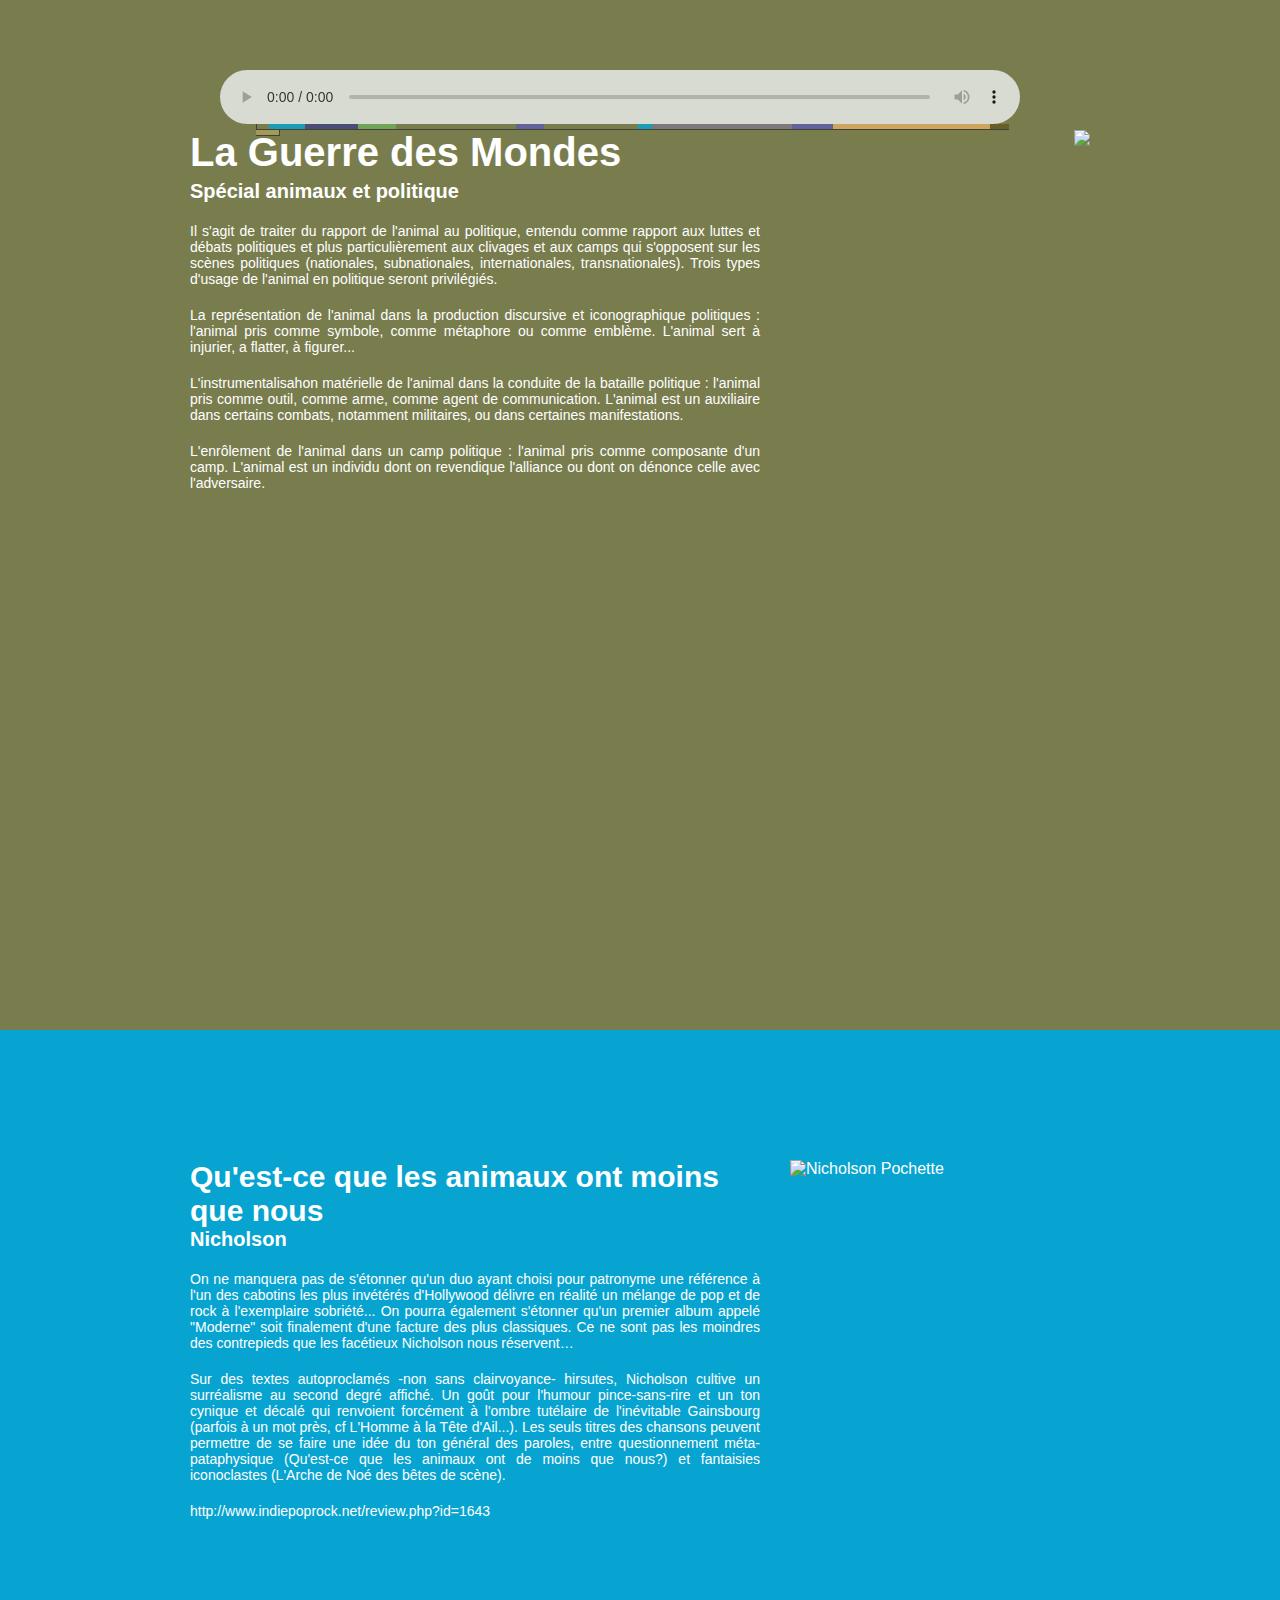
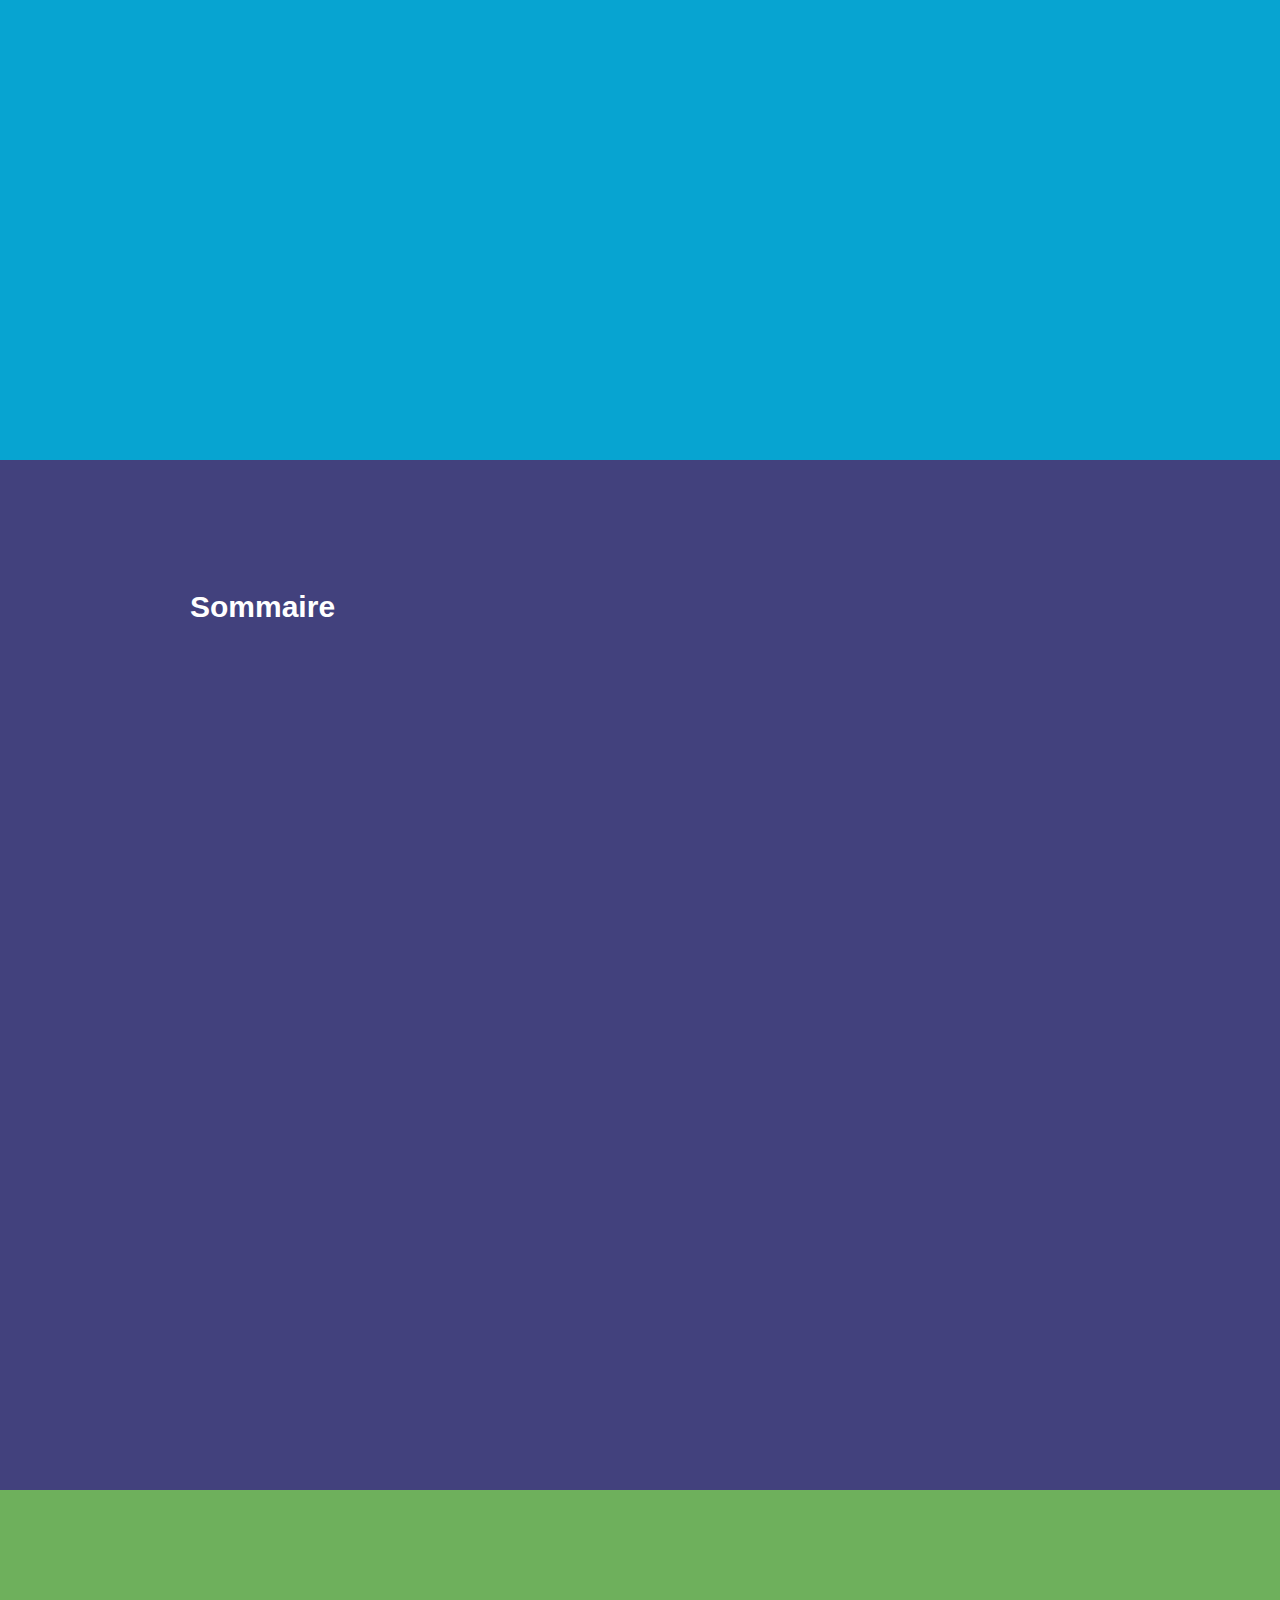
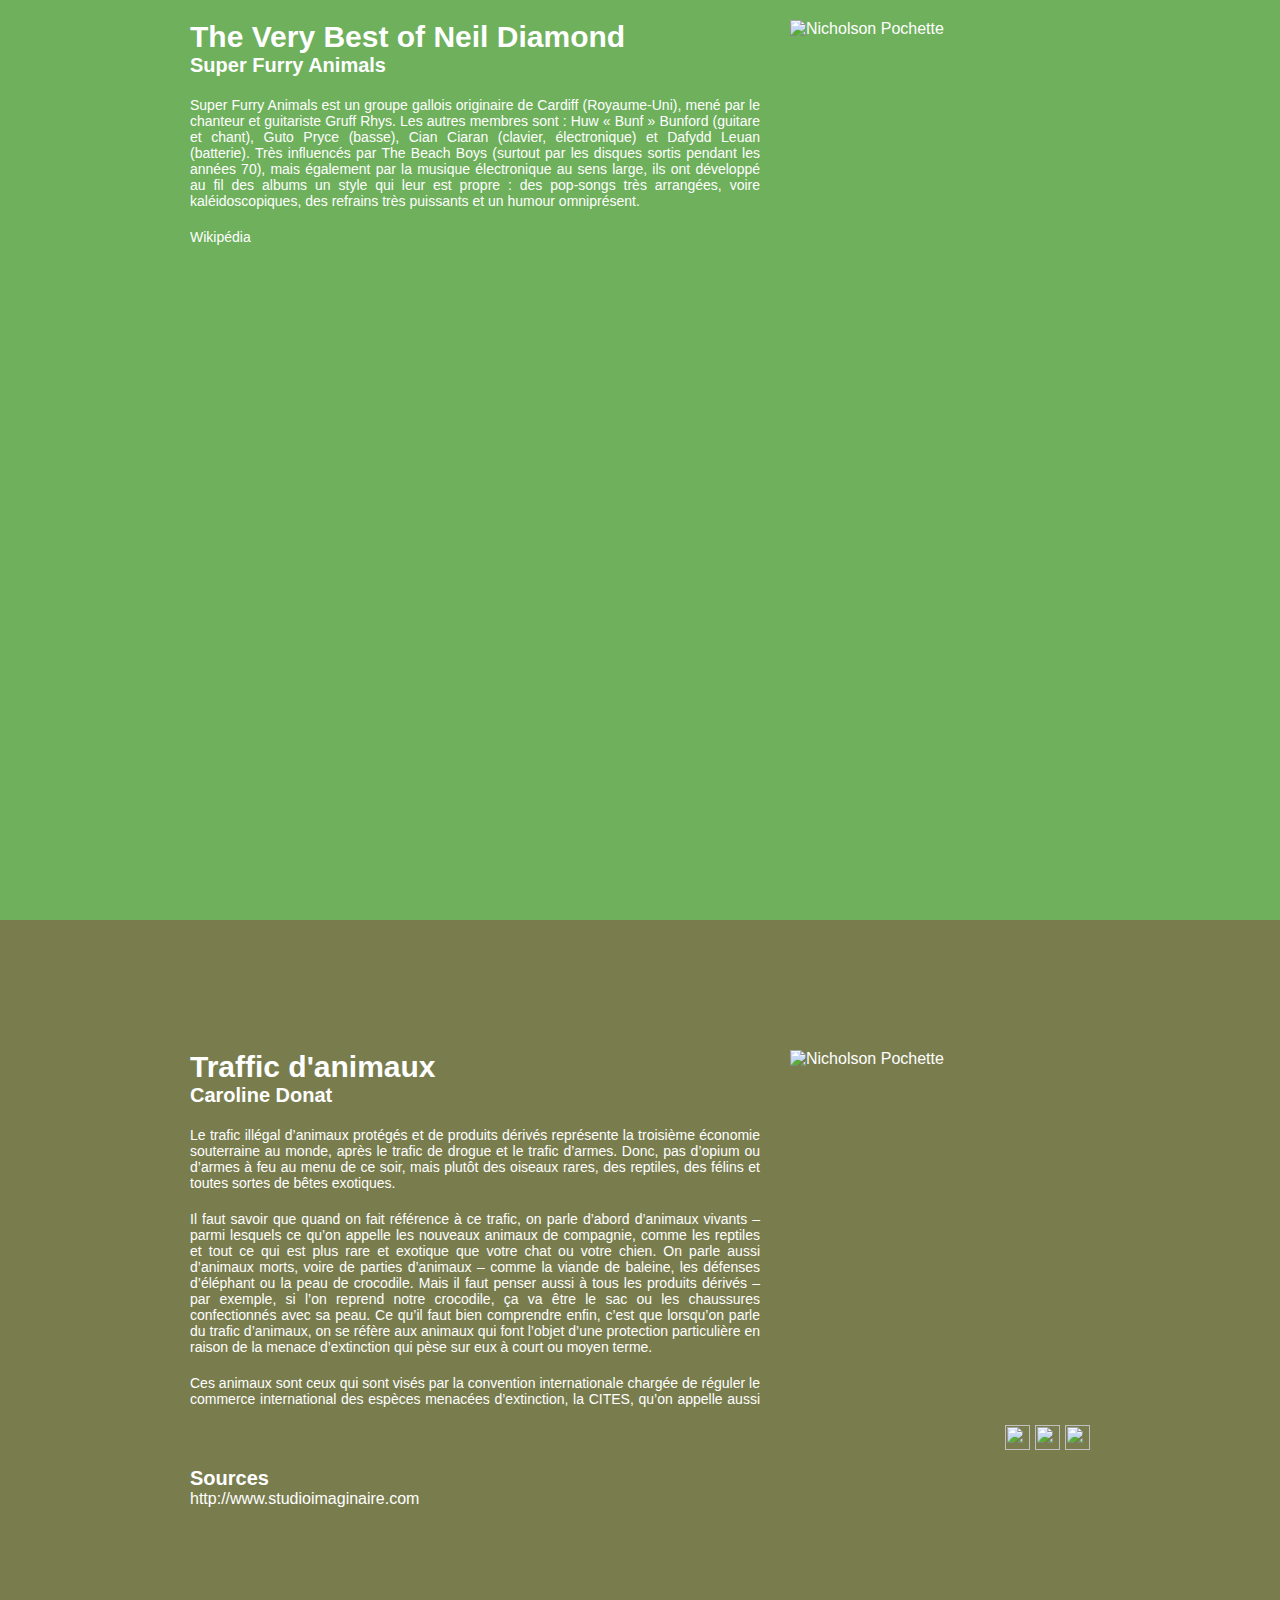
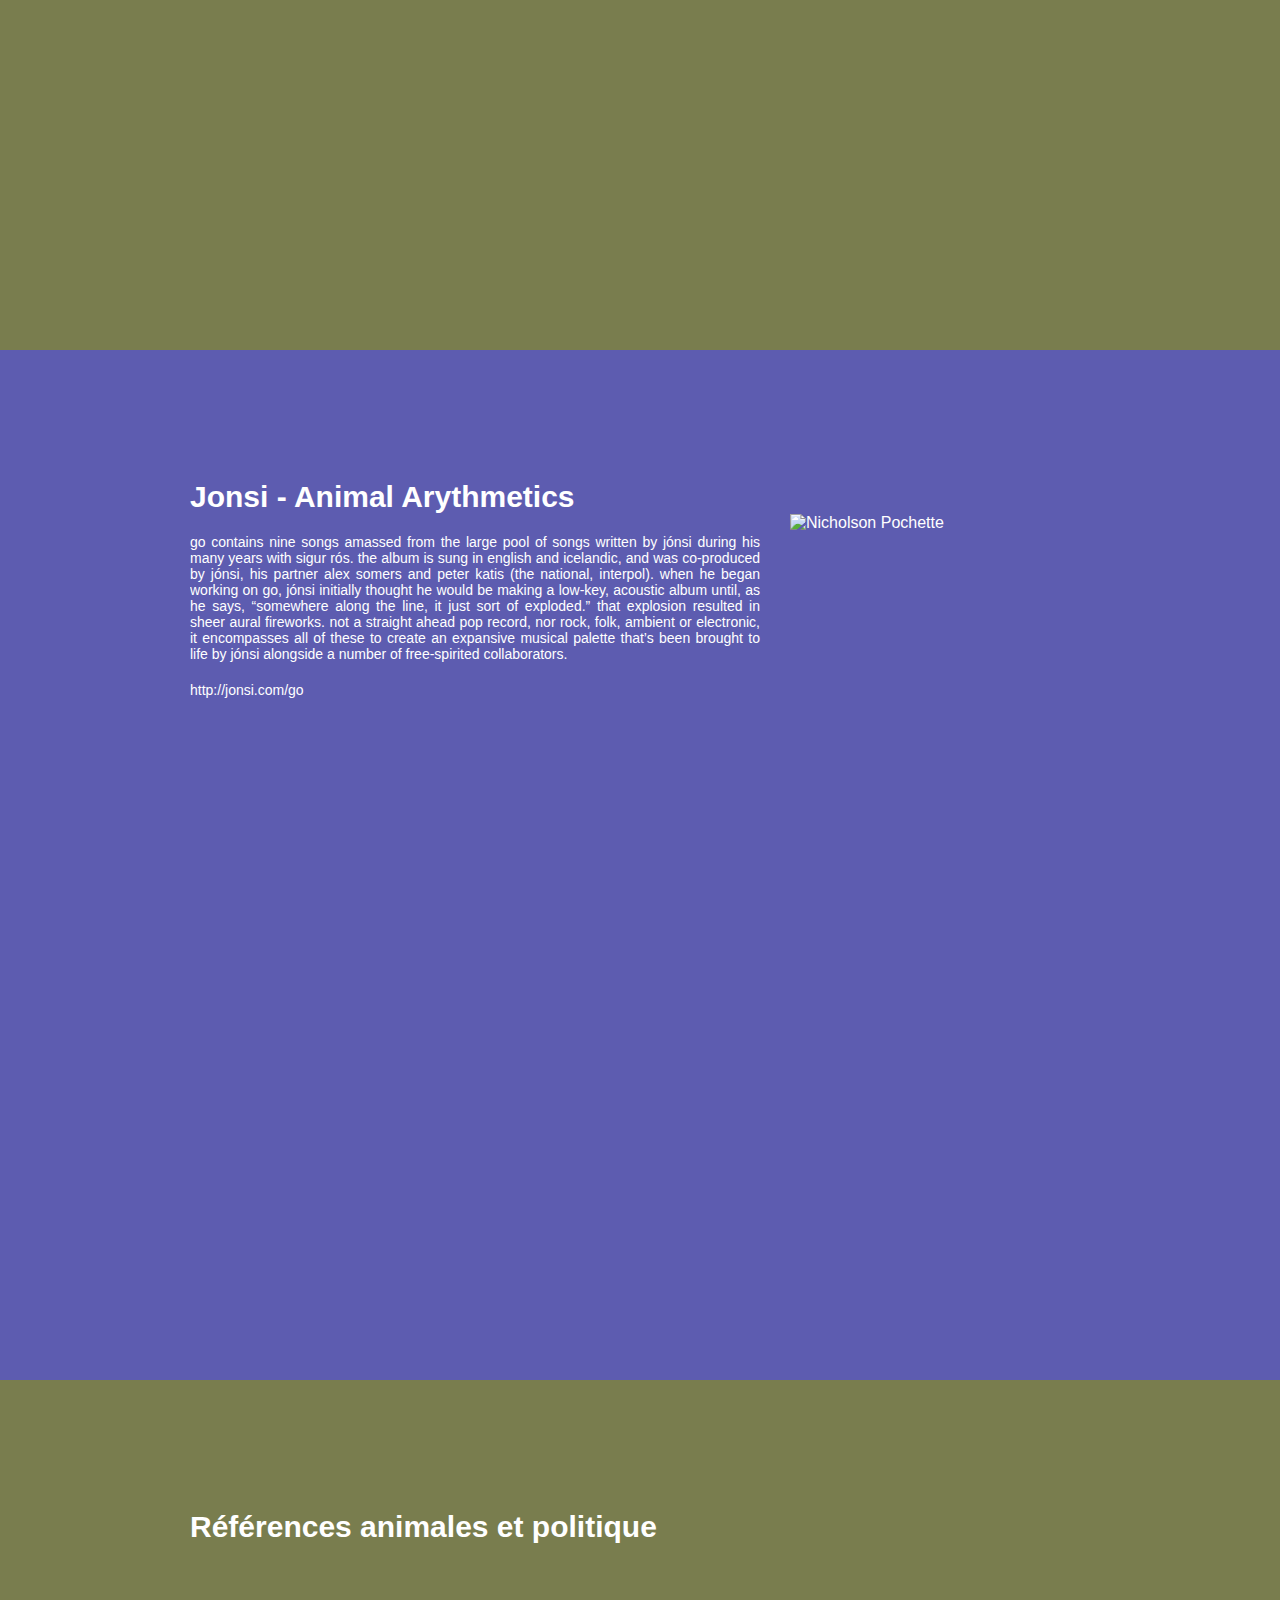
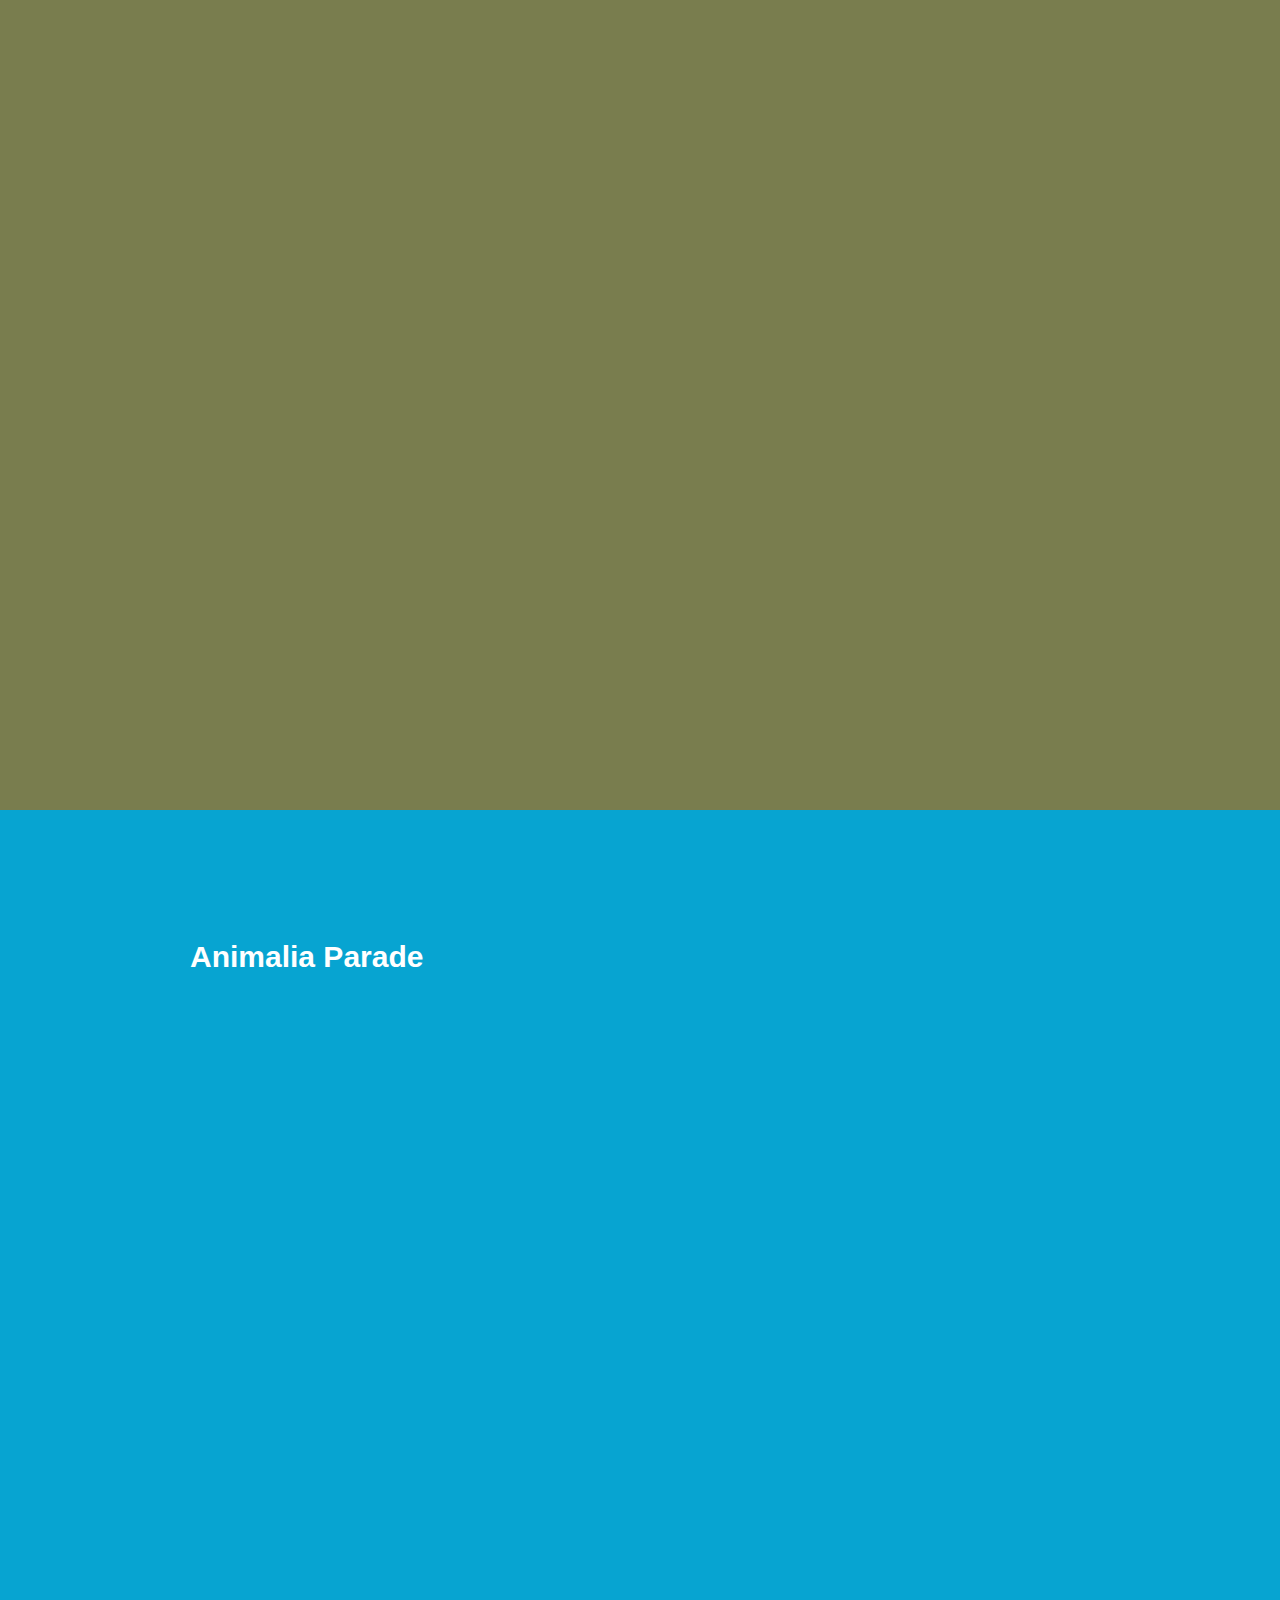
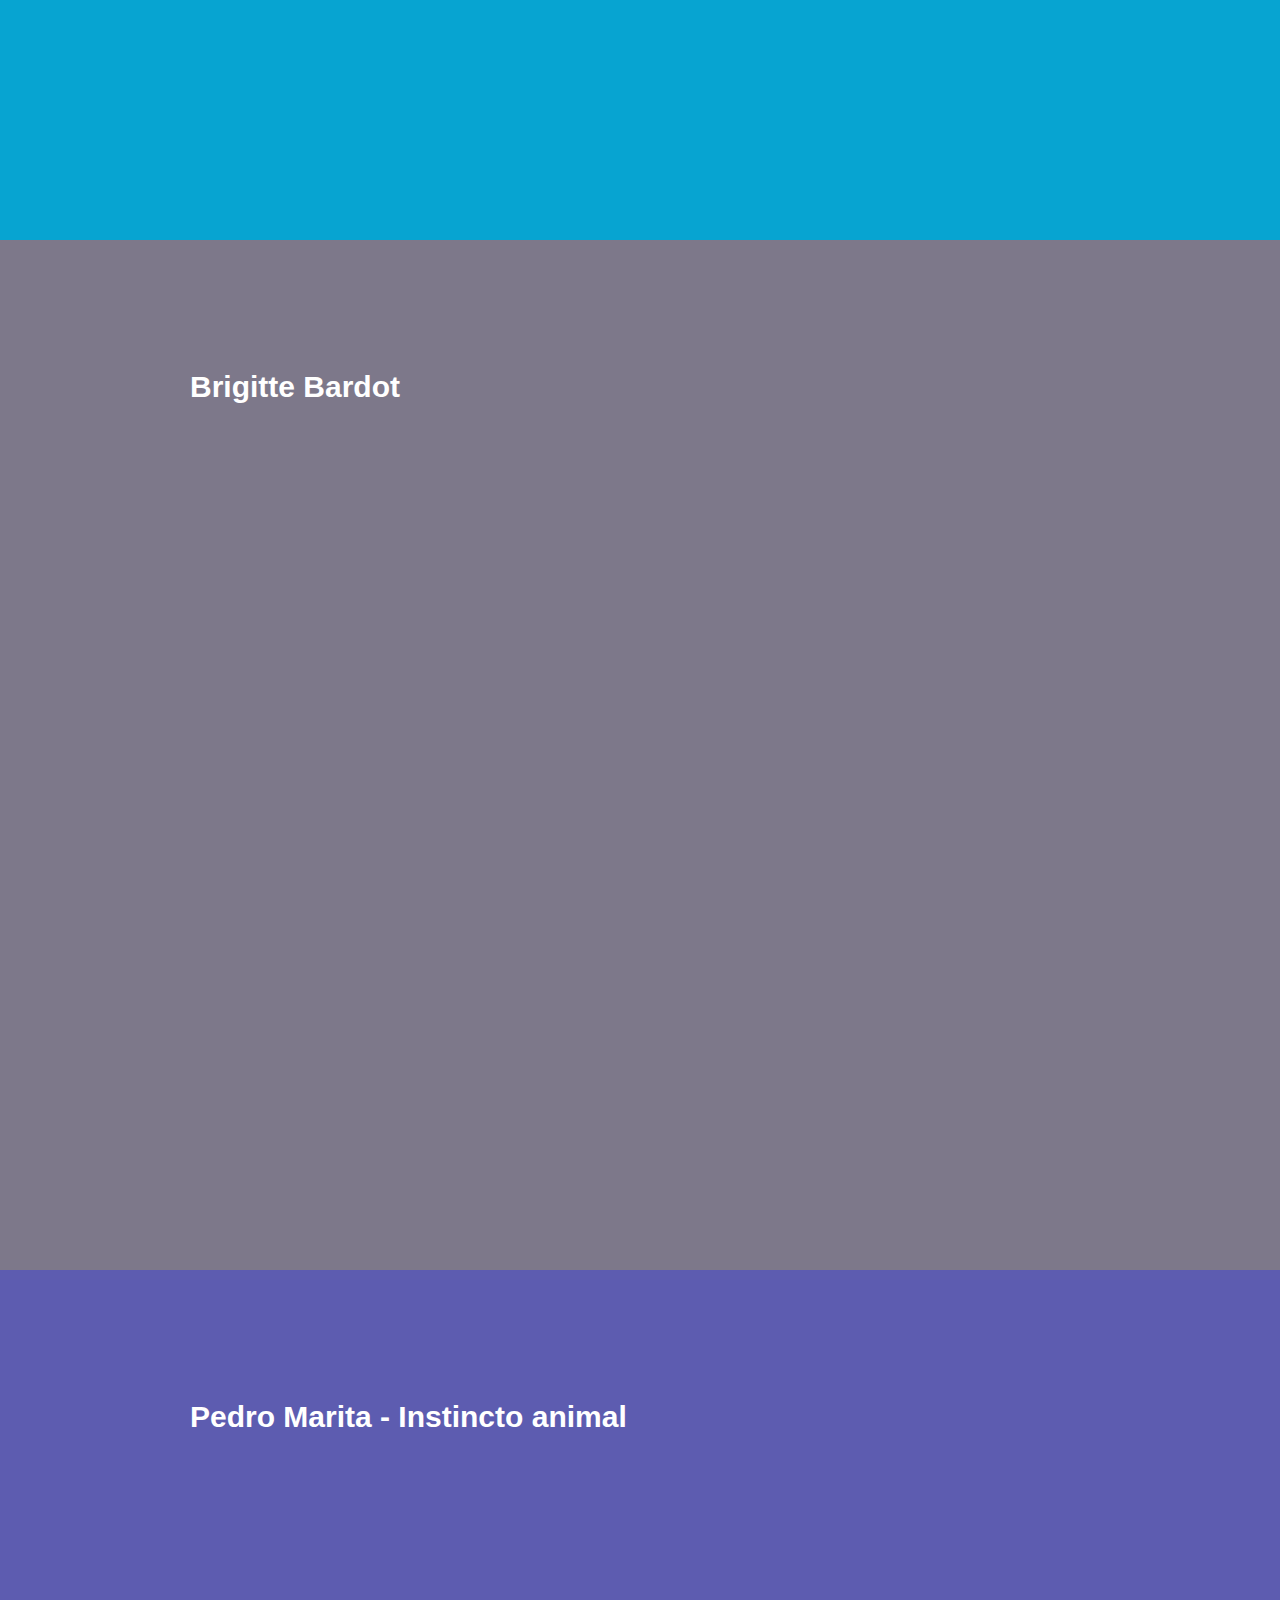
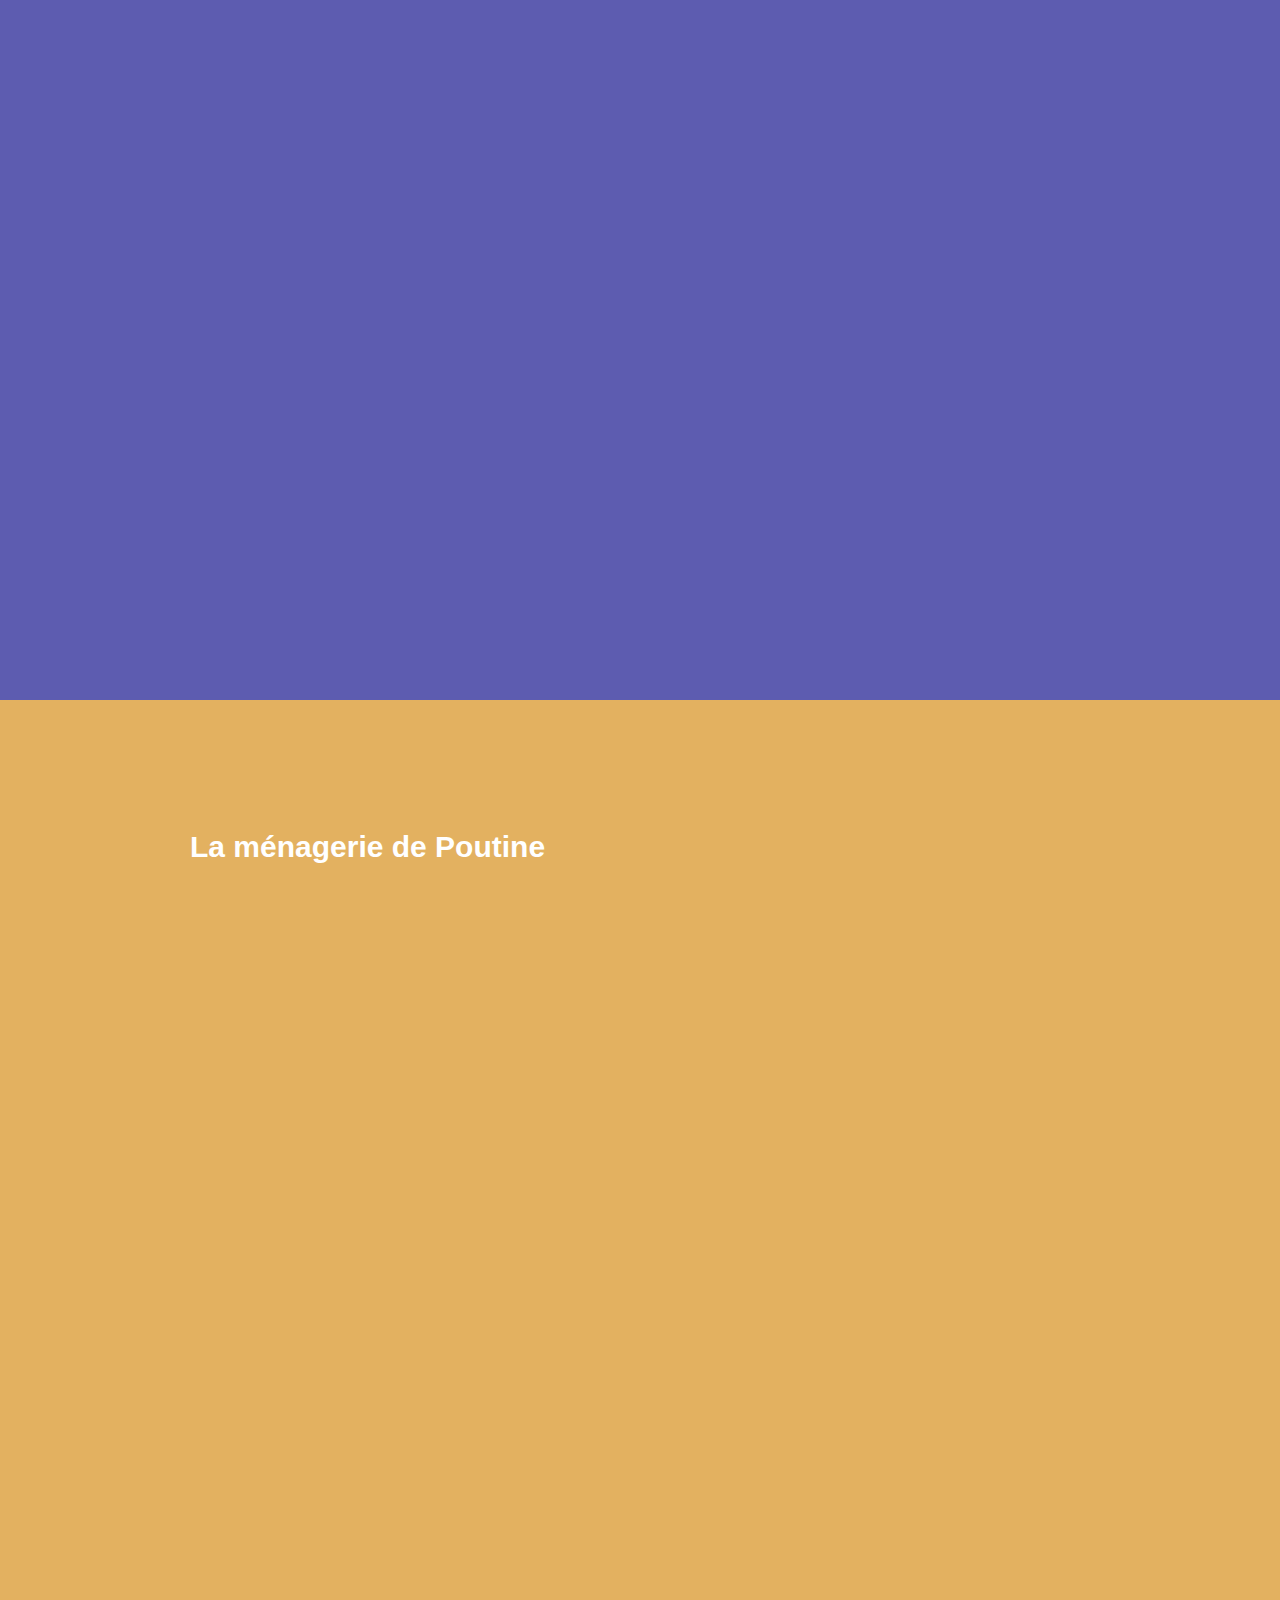
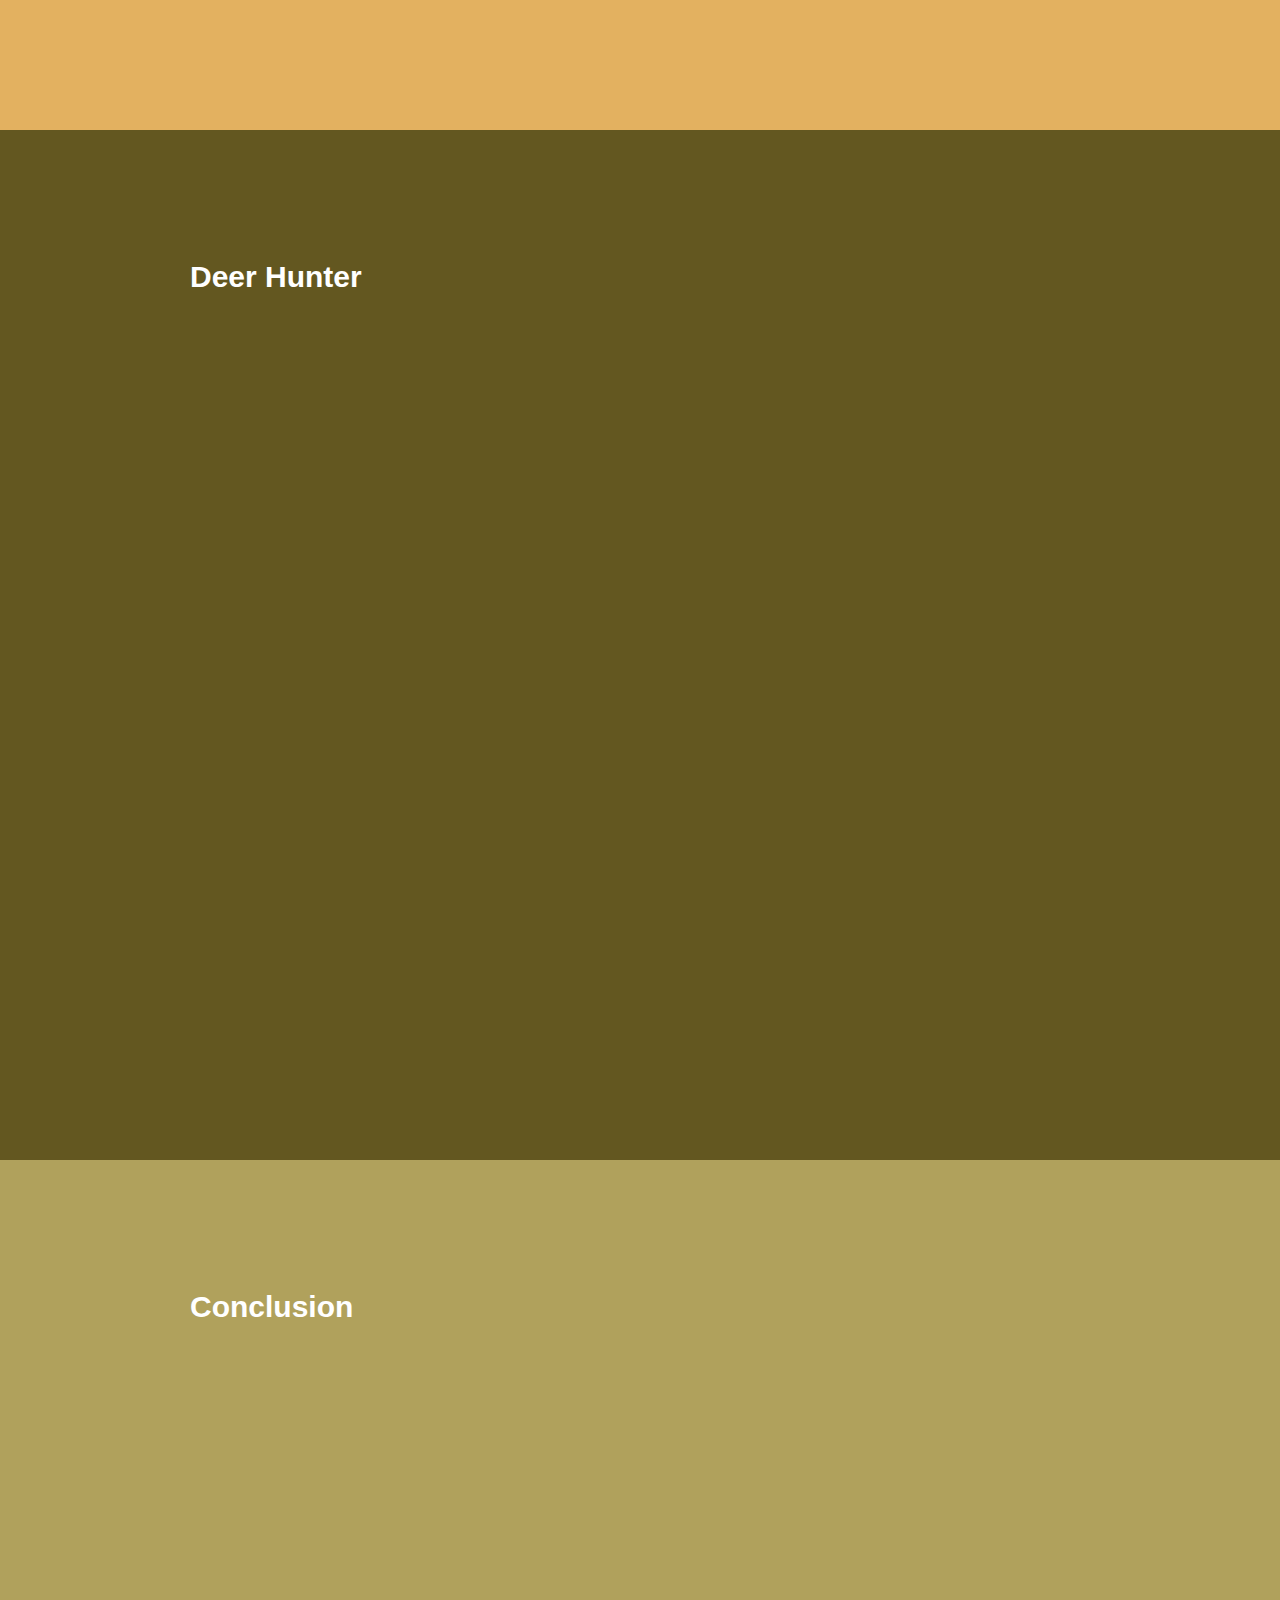
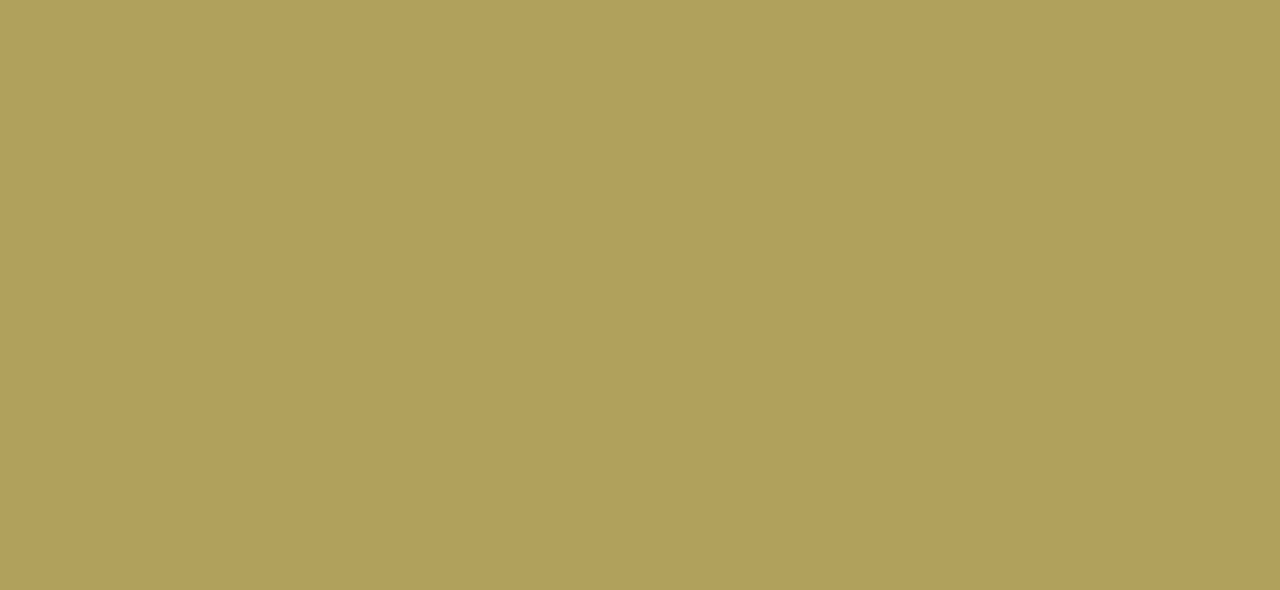
==== commit c77ff651: "Mediabox" ====
--- a/index.html
+++ b/index.html
@@ -123,39 +123,30 @@
 
 
 <div id="section5" class="box"><div class="content">
-<div class="upper"><div class="preview"><img src="http://ecx.images-amazon.com/images/I/61zV3%2BmR5IL._SL500_AA280_.jpg" Width=300 Height=370 alt="Nicholson Pochette"/></div><div class="blockheader"><a id="jump5" class="jump" rel="574" href="#section5"> <h2>Traffic d'animaux</h2></a><h3>Caroline Donat</h3></div>
-<div class="description"><div class="text"><p>le trafic illégal d’animaux protégés et de produits dérivés représente la troisième économie souterraine au monde, après le trafic de drogue et le trafic d’armes. Donc, pas d’opium ou d’armes à feu au menu de ce soir, mais plutôt des oiseaux rares, des reptiles, des félins et toutes sortes de bêtes exotiques.</p><p>Il faut savoir que quand on fait référence à ce trafic, on parle d’abord d’animaux vivants – parmi lesquels ce qu’on appelle les nouveaux animaux de compagnie, comme les reptiles et tout ce qui est plus rare et exotique que votre chat ou votre chien. On parle aussi d’animaux morts, voire de parties d’animaux – comme la viande de baleine, les défenses d’éléphant ou la peau de crocodile. Mais il faut penser aussi à tous les produits dérivés – par exemple, si l’on reprend notre crocodile, ça va être le sac ou les chaussures confectionnés avec sa peau. Ce qu’il faut bien comprendre enfin, c’est que lorsqu’on parle du trafic d’animaux, on se réfère aux animaux qui font l’objet d’une protection particulière en raison de la menace d’extinction qui pèse sur eux à court ou moyen terme.</p><p>Ces animaux sont ceux qui sont visés par la convention internationale chargée de réguler le commerce international des espèces menacées d’extinction, la CITES, qu’on appelle aussi la Convention de Washington, et qui réunit 175 Etats. Ce sont quelques 30.000 espèces animales et végétales qui sont ainsi protégées, à des degrés différents selon l’importance de la menace qui pèse sur eux. Certaines espèces sont interdites au commerce international comme le tigre dont on ne compte plus que 3.200 spécimens à l’état sauvage dans le monde. Quand les espèces ne sont pas interdites au commerce, la Convention prévoit une règlementation restrictive. C’est tout un système de permis particuliers qui est mis en place pour réguler le commerce international de ces animaux. Sans ces permis, le commerce n’est pas légal.</p><p>le trafic illégal d’animaux protégés et de produits dérivés représente la troisième économie souterraine au monde, après le trafic de drogue et le trafic d’armes. Donc, pas d’opium ou d’armes à feu au menu de ce soir, mais plutôt des oiseaux rares, des reptiles, des félins et toutes sortes de bêtes exotiques.</p><p>Il faut savoir que quand on fait référence à ce trafic, on parle d’abord d’animaux vivants – parmi lesquels ce qu’on appelle les nouveaux animaux de compagnie, comme les reptiles et tout ce qui est plus rare et exotique que votre chat ou votre chien. On parle aussi d’animaux morts, voire de parties d’animaux – comme la viande de baleine, les défenses d’éléphant ou la peau de crocodile. Mais il faut penser aussi à tous les produits dérivés – par exemple, si l’on reprend notre crocodile, ça va être le sac ou les chaussures confectionnés avec sa peau. Ce qu’il faut bien comprendre enfin, c’est que lorsqu’on parle du trafic d’animaux, on se réfère aux animaux qui font l’objet d’une protection particulière en raison de la menace d’extinction qui pèse sur eux à court ou moyen terme.</p><p>Ces animaux sont ceux qui sont visés par la convention internationale chargée de réguler le commerce international des espèces menacées d’extinction, la CITES, qu’on appelle aussi la Convention de Washington, et qui réunit 175 Etats. Ce sont quelques 30.000 espèces animales et végétales qui sont ainsi protégées, à des degrés différents selon l’importance de la menace qui pèse sur eux. Certaines espèces sont interdites au commerce international comme le tigre dont on ne compte plus que 3.200 spécimens à l’état sauvage dans le monde. Quand les espèces ne sont pas interdites au commerce, la Convention prévoit une règlementation restrictive. C’est tout un système de permis particuliers qui est mis en place pour réguler le commerce international de ces animaux. Sans ces permis, le commerce n’est pas légal.</p><p>le trafic illégal d’animaux protégés et de produits dérivés représente la troisième économie souterraine au monde, après le trafic de drogue et le trafic d’armes. Donc, pas d’opium ou d’armes à feu au menu de ce soir, mais plutôt des oiseaux rares, des reptiles, des félins et toutes sortes de bêtes exotiques.</p><p>Il faut savoir que quand on fait référence à ce trafic, on parle d’abord d’animaux vivants – parmi lesquels ce qu’on appelle les nouveaux animaux de compagnie, comme les reptiles et tout ce qui est plus rare et exotique que votre chat ou votre chien. On parle aussi d’animaux morts, voire de parties d’animaux – comme la viande de baleine, les défenses d’éléphant ou la peau de crocodile. Mais il faut penser aussi à tous les produits dérivés – par exemple, si l’on reprend notre crocodile, ça va être le sac ou les chaussures confectionnés avec sa peau. Ce qu’il faut bien comprendre enfin, c’est que lorsqu’on parle du trafic d’animaux, on se réfère aux animaux qui font l’objet d’une protection particulière en raison de la menace d’extinction qui pèse sur eux à court ou moyen terme.</p><p>Ces animaux sont ceux qui sont visés par la convention internationale chargée de réguler le commerce international des espèces menacées d’extinction, la CITES, qu’on appelle aussi la Convention de Washington, et qui réunit 175 Etats. Ce sont quelques 30.000 espèces animales et végétales qui sont ainsi protégées, à des degrés différents selon l’importance de la menace qui pèse sur eux. Certaines espèces sont interdites au commerce international comme le tigre dont on ne compte plus que 3.200 spécimens à l’état sauvage dans le monde. Quand les espèces ne sont pas interdites au commerce, la Convention prévoit une règlementation restrictive. C’est tout un système de permis particuliers qui est mis en place pour réguler le commerce international de ces animaux. Sans ces permis, le commerce n’est pas légal.</p><p>le trafic illégal d’animaux protégés et de produits dérivés représente la troisième économie souterraine au monde, après le trafic de drogue et le trafic d’armes. Donc, pas d’opium ou d’armes à feu au menu de ce soir, mais plutôt des oiseaux rares, des reptiles, des félins et toutes sortes de bêtes exotiques.</p><p>Il faut savoir que quand on fait référence à ce trafic, on parle d’abord d’animaux vivants – parmi lesquels ce qu’on appelle les nouveaux animaux de compagnie, comme les reptiles et tout ce qui est plus rare et exotique que votre chat ou votre chien. On parle aussi d’animaux morts, voire de parties d’animaux – comme la viande de baleine, les défenses d’éléphant ou la peau de crocodile. Mais il faut penser aussi à tous les produits dérivés – par exemple, si l’on reprend notre crocodile, ça va être le sac ou les chaussures confectionnés avec sa peau. Ce qu’il faut bien comprendre enfin, c’est que lorsqu’on parle du trafic d’animaux, on se réfère aux animaux qui font l’objet d’une protection particulière en raison de la menace d’extinction qui pèse sur eux à court ou moyen terme.</p></div>
-</div>
+<div class="upper"><a id="jump5" class="jump" rel="574" href="#section5"> <div class="blockheader"><h2>Traffic d'animaux</h2></a><h3>Caroline Donat</h3></div>
+<div class="description"><div class="text"><p>Le trafic illégal d’animaux protégés et de produits dérivés représente la troisième économie souterraine au monde, après le trafic de drogue et le trafic d’armes. Donc, pas d’opium ou d’armes à feu au menu de ce soir, mais plutôt des oiseaux rares, des reptiles, des félins et toutes sortes de bêtes exotiques.</p><p>Il faut savoir que quand on fait référence à ce trafic, on parle d’abord d’animaux vivants – parmi lesquels ce qu’on appelle les nouveaux animaux de compagnie, comme les reptiles et tout ce qui est plus rare et exotique que votre chat ou votre chien. On parle aussi d’animaux morts, voire de parties d’animaux – comme la viande de baleine, les défenses d’éléphant ou la peau de crocodile. Mais il faut penser aussi à tous les produits dérivés – par exemple, si l’on reprend notre crocodile, ça va être le sac ou les chaussures confectionnés avec sa peau. Ce qu’il faut bien comprendre enfin, c’est que lorsqu’on parle du trafic d’animaux, on se réfère aux animaux qui font l’objet d’une protection particulière en raison de la menace d’extinction qui pèse sur eux à court ou moyen terme.</p><p>Ces animaux sont ceux qui sont visés par la convention internationale chargée de réguler le commerce international des espèces menacées d’extinction, la CITES, qu’on appelle aussi la Convention de Washington, et qui réunit 175 Etats. Ce sont quelques 30.000 espèces animales et végétales qui sont ainsi protégées, à des degrés différents selon l’importance de la menace qui pèse sur eux. Certaines espèces sont interdites au commerce international comme le tigre dont on ne compte plus que 3.200 spécimens à l’état sauvage dans le monde. Quand les espèces ne sont pas interdites au commerce, la Convention prévoit une règlementation restrictive. C’est tout un système de permis particuliers qui est mis en place pour réguler le commerce international de ces animaux. Sans ces permis, le commerce n’est pas légal.</p><p>le trafic illégal d’animaux protégés et de produits dérivés représente la troisième économie souterraine au monde, après le trafic de drogue et le trafic d’armes. Donc, pas d’opium ou d’armes à feu au menu de ce soir, mais plutôt des oiseaux rares, des reptiles, des félins et toutes sortes de bêtes exotiques.</p><p>Il faut savoir que quand on fait référence à ce trafic, on parle d’abord d’animaux vivants – parmi lesquels ce qu’on appelle les nouveaux animaux de compagnie, comme les reptiles et tout ce qui est plus rare et exotique que votre chat ou votre chien. On parle aussi d’animaux morts, voire de parties d’animaux – comme la viande de baleine, les défenses d’éléphant ou la peau de crocodile. Mais il faut penser aussi à tous les produits dérivés – par exemple, si l’on reprend notre crocodile, ça va être le sac ou les chaussures confectionnés avec sa peau. Ce qu’il faut bien comprendre enfin, c’est que lorsqu’on parle du trafic d’animaux, on se réfère aux animaux qui font l’objet d’une protection particulière en raison de la menace d’extinction qui pèse sur eux à court ou moyen terme.</p><p>Ces animaux sont ceux qui sont visés par la convention internationale chargée de réguler le commerce international des espèces menacées d’extinction, la CITES, qu’on appelle aussi la Convention de Washington, et qui réunit 175 Etats. Ce sont quelques 30.000 espèces animales et végétales qui sont ainsi protégées, à des degrés différents selon l’importance de la menace qui pèse sur eux. Certaines espèces sont interdites au commerce international comme le tigre dont on ne compte plus que 3.200 spécimens à l’état sauvage dans le monde. Quand les espèces ne sont pas interdites au commerce, la Convention prévoit une règlementation restrictive. C’est tout un système de permis particuliers qui est mis en place pour réguler le commerce international de ces animaux. Sans ces permis, le commerce n’est pas légal.</p><p>le trafic illégal d’animaux protégés et de produits dérivés représente la troisième économie souterraine au monde, après le trafic de drogue et le trafic d’armes. Donc, pas d’opium ou d’armes à feu au menu de ce soir, mais plutôt des oiseaux rares, des reptiles, des félins et toutes sortes de bêtes exotiques.</p><p>Il faut savoir que quand on fait référence à ce trafic, on parle d’abord d’animaux vivants – parmi lesquels ce qu’on appelle les nouveaux animaux de compagnie, comme les reptiles et tout ce qui est plus rare et exotique que votre chat ou votre chien. On parle aussi d’animaux morts, voire de parties d’animaux – comme la viande de baleine, les défenses d’éléphant ou la peau de crocodile. Mais il faut penser aussi à tous les produits dérivés – par exemple, si l’on reprend notre crocodile, ça va être le sac ou les chaussures confectionnés avec sa peau. Ce qu’il faut bien comprendre enfin, c’est que lorsqu’on parle du trafic d’animaux, on se réfère aux animaux qui font l’objet d’une protection particulière en raison de la menace d’extinction qui pèse sur eux à court ou moyen terme.</p><p>Ces animaux sont ceux qui sont visés par la convention internationale chargée de réguler le commerce international des espèces menacées d’extinction, la CITES, qu’on appelle aussi la Convention de Washington, et qui réunit 175 Etats. Ce sont quelques 30.000 espèces animales et végétales qui sont ainsi protégées, à des degrés différents selon l’importance de la menace qui pèse sur eux. Certaines espèces sont interdites au commerce international comme le tigre dont on ne compte plus que 3.200 spécimens à l’état sauvage dans le monde. Quand les espèces ne sont pas interdites au commerce, la Convention prévoit une règlementation restrictive. C’est tout un système de permis particuliers qui est mis en place pour réguler le commerce international de ces animaux. Sans ces permis, le commerce n’est pas légal.</p><p>le trafic illégal d’animaux protégés et de produits dérivés représente la troisième économie souterraine au monde, après le trafic de drogue et le trafic d’armes. Donc, pas d’opium ou d’armes à feu au menu de ce soir, mais plutôt des oiseaux rares, des reptiles, des félins et toutes sortes de bêtes exotiques.</p><p>Il faut savoir que quand on fait référence à ce trafic, on parle d’abord d’animaux vivants – parmi lesquels ce qu’on appelle les nouveaux animaux de compagnie, comme les reptiles et tout ce qui est plus rare et exotique que votre chat ou votre chien. On parle aussi d’animaux morts, voire de parties d’animaux – comme la viande de baleine, les défenses d’éléphant ou la peau de crocodile. Mais il faut penser aussi à tous les produits dérivés – par exemple, si l’on reprend notre crocodile, ça va être le sac ou les chaussures confectionnés avec sa peau. Ce qu’il faut bien comprendre enfin, c’est que lorsqu’on parle du trafic d’animaux, on se réfère aux animaux qui font l’objet d’une protection particulière en raison de la menace d’extinction qui pèse sur eux à court ou moyen terme.</p></div>
+</div>
+</div>
+<div class="preview"><img src="http://ecx.images-amazon.com/images/I/61zV3%2BmR5IL._SL500_AA280_.jpg" Width=300 Height=370 alt="Nicholson Pochette"/></div>
+<!-- Mediaboxes -->
+<div class="mediabox">
+<div class="mbox"> <img src="http://ecx.images-amazon.com/images/I/61zV3%2BmR5IL._SL500_AA280_.jpg" Width=100% Height=100% /></div>
+<div class="mbox"><img src="http://www.tribuneindia.com/2002/20021113/w3.jpg" Width=100% Height=100% /></div>
+<div class="mbox"><img src="http://blog.deeprootssanctuary.org/wp-content/uploads/2008/09/coyote_pup.jpg" Width=100% Height=100% /></div>
+<div class="mbox"></div>
+<div class="mbox"></div>
+<div class="mbox"></div>
+<div class="mbox"></div>
+<div class="mbox"></div>
+<div class="mbox"></div>
 </div>
 <!-- Additionnal content -->
 <div class=additionalcontent>
 <div class="sources"><h3>Sources</h3>http://www.studioimaginaire.com</div>
-<!-- Mediaboxes -->
-<div class="mediabox">
-<div class="mbox">
-<img src="http://ecx.images-amazon.com/images/I/61zV3%2BmR5IL._SL500_AA280_.jpg" Width=100% Height=100% alt="Nicholson Pochette"/></div></div>
-<div id="colum1">
-<div class="mbox"></div>
-<div class="mbox"></div>
-<div class="mbox"></div>
-</div>
-<div id="colum2">
-<div class="mbox"></div>
-<div class="mbox"></div>
-<div class="mbox"></div>
-</div>
-<div id="colum3">
-<div class="mbox"></div>
-<div class="mbox"></div>
-</div>
-
-	</div>
-	</div>
-</div>
-</div>
-
-
-	</div>
+</div>
+</div>
+</div>
+</div>
 <!-- ///////// -->
 <!-- Section 6 -->
 <!-- ///////// -->
--- a/style.css
+++ b/style.css
@@ -33,6 +33,8 @@
 	}
 	
 	.upper {
+	width:590px;
+	float:left;
 	}
 	.preview {
 	float:right;
@@ -62,13 +64,11 @@
 	.additionalcontent {
 	float:left;
 	padding-top:40px;
-	width:900px;
 	height:100%;
 	}
 	
 	.sources {
 	width:590px;
-	float:left;
 	}
 	
 /* Mediaboxes */
@@ -76,12 +76,14 @@
 	float:right;
 	width:300px;
 	height:300px;
+	margin-top:5px;
 	}
 	.mbox {
-	float:left;
-	width:70px;
-	height:70px;
+	float:right;
+	width:25px;
+	height:25px;
 	margin-bottom:20px;
+	margin-left:5px;
 	}
 
 #column1{
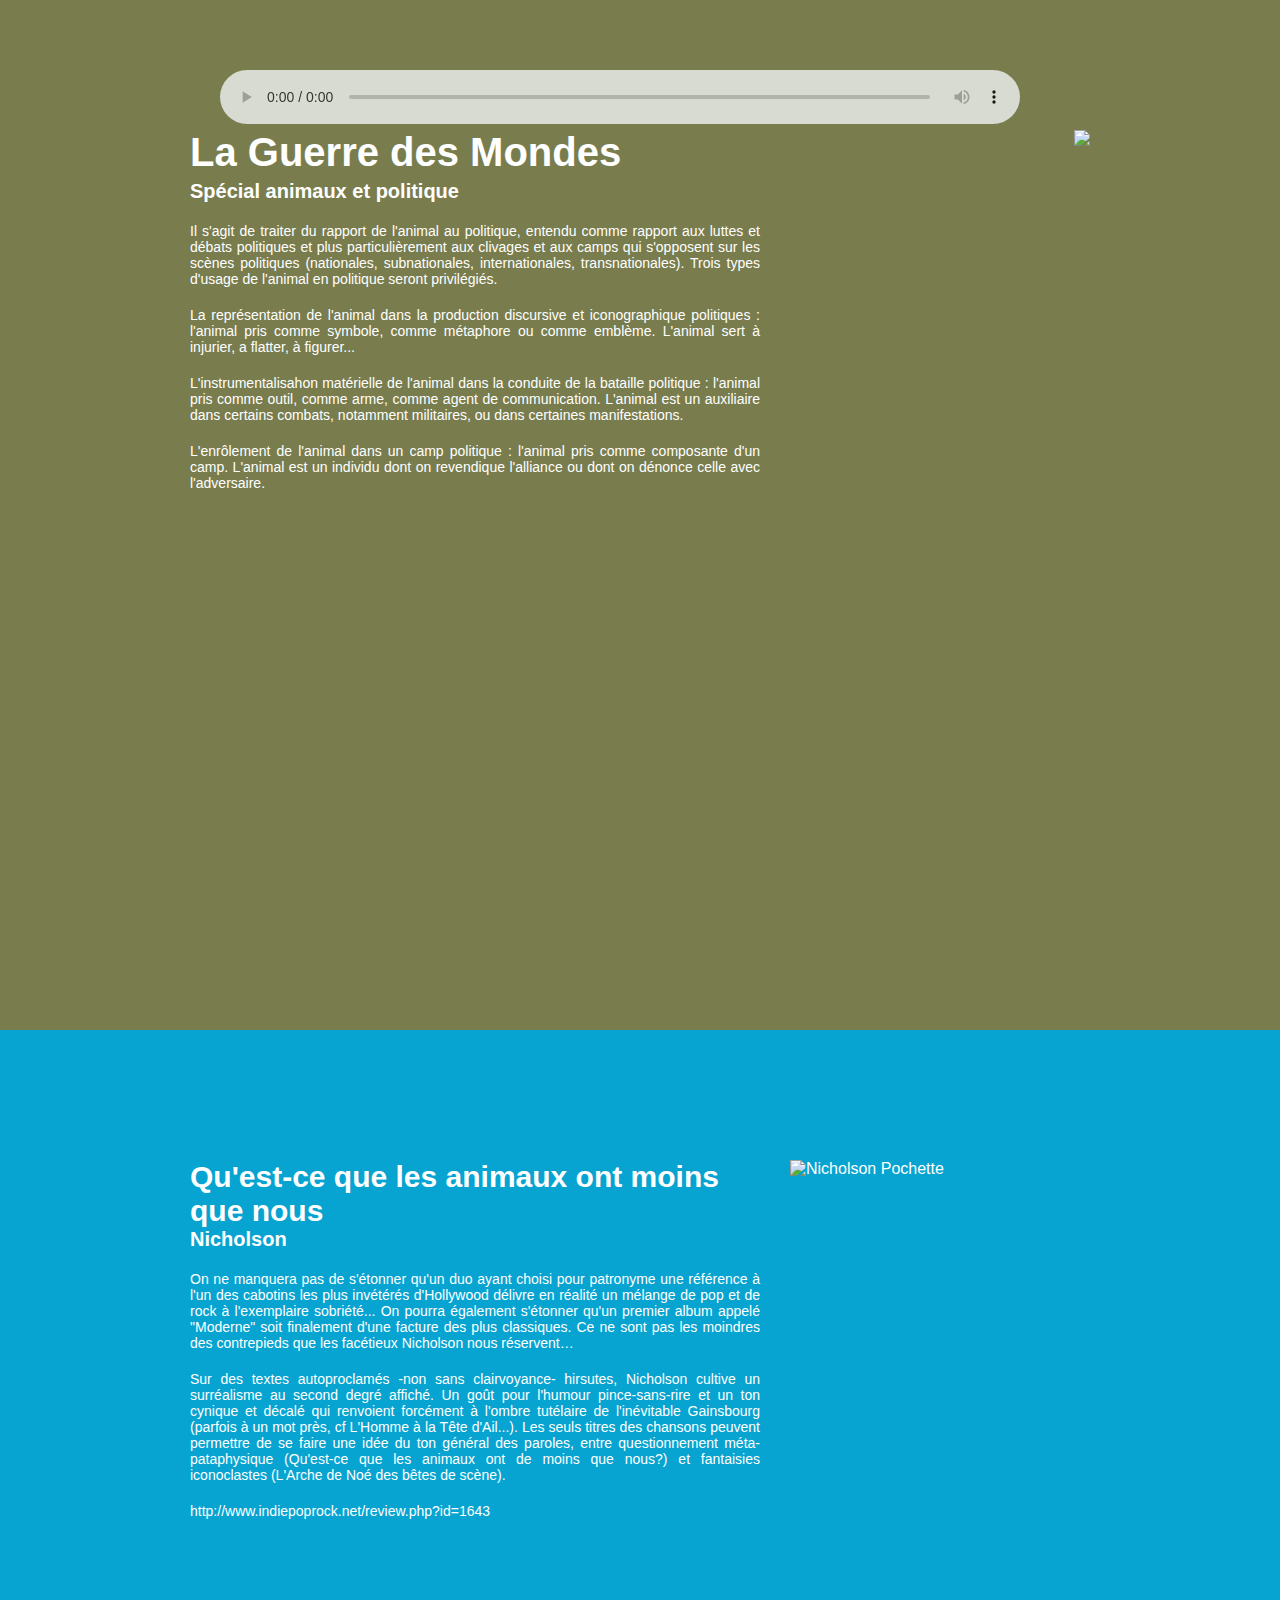
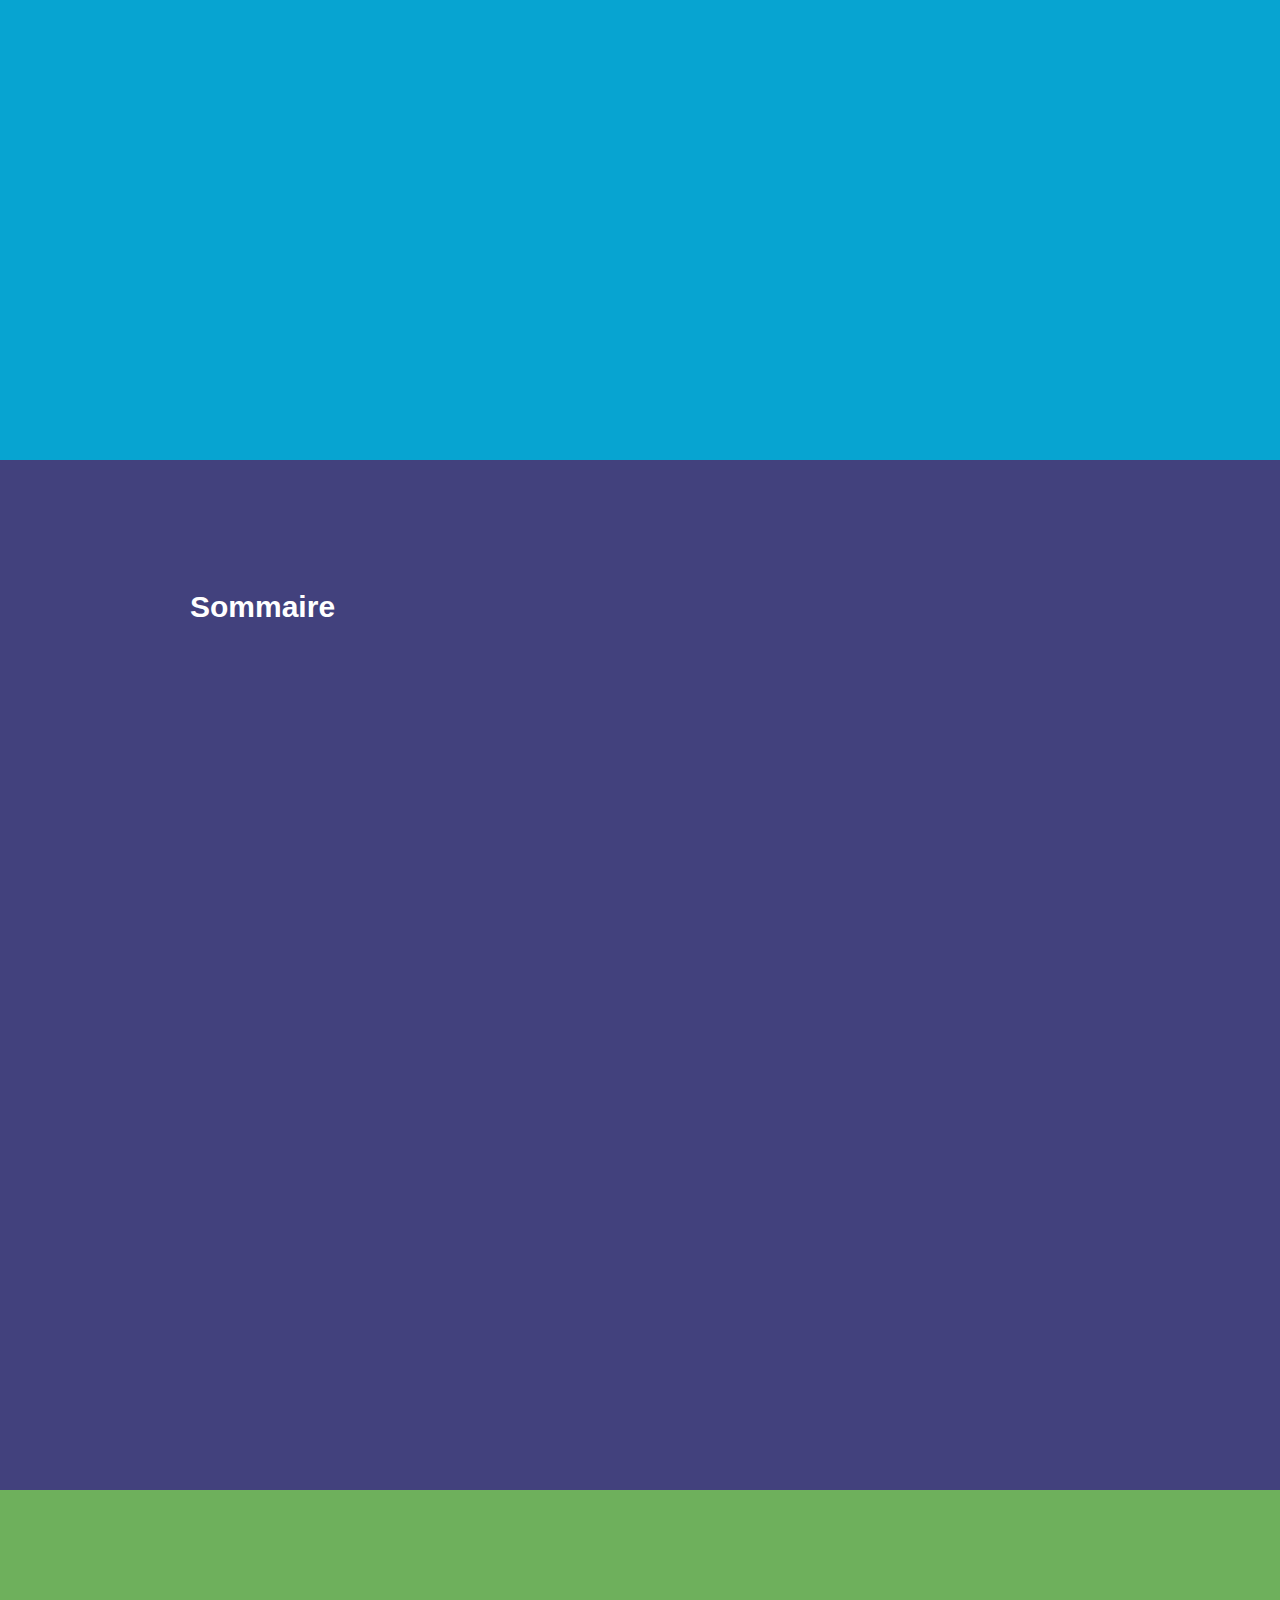
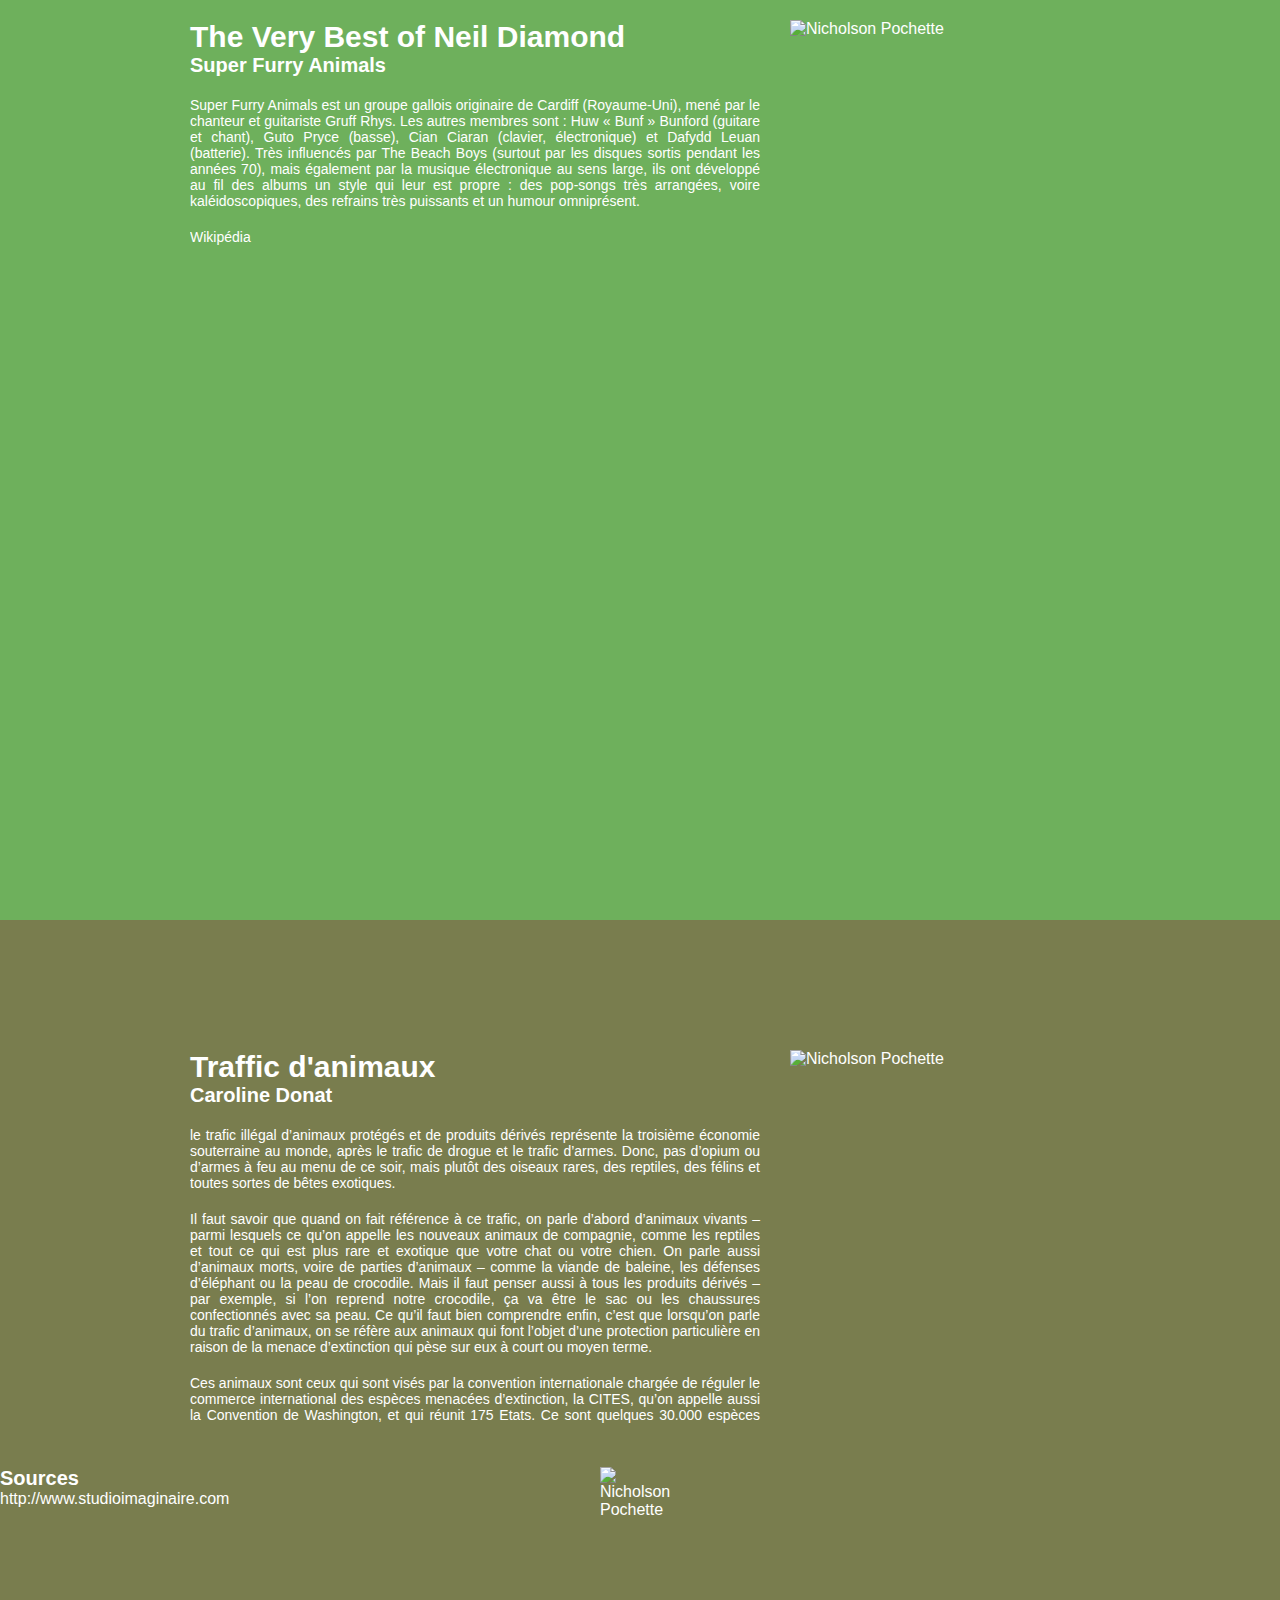
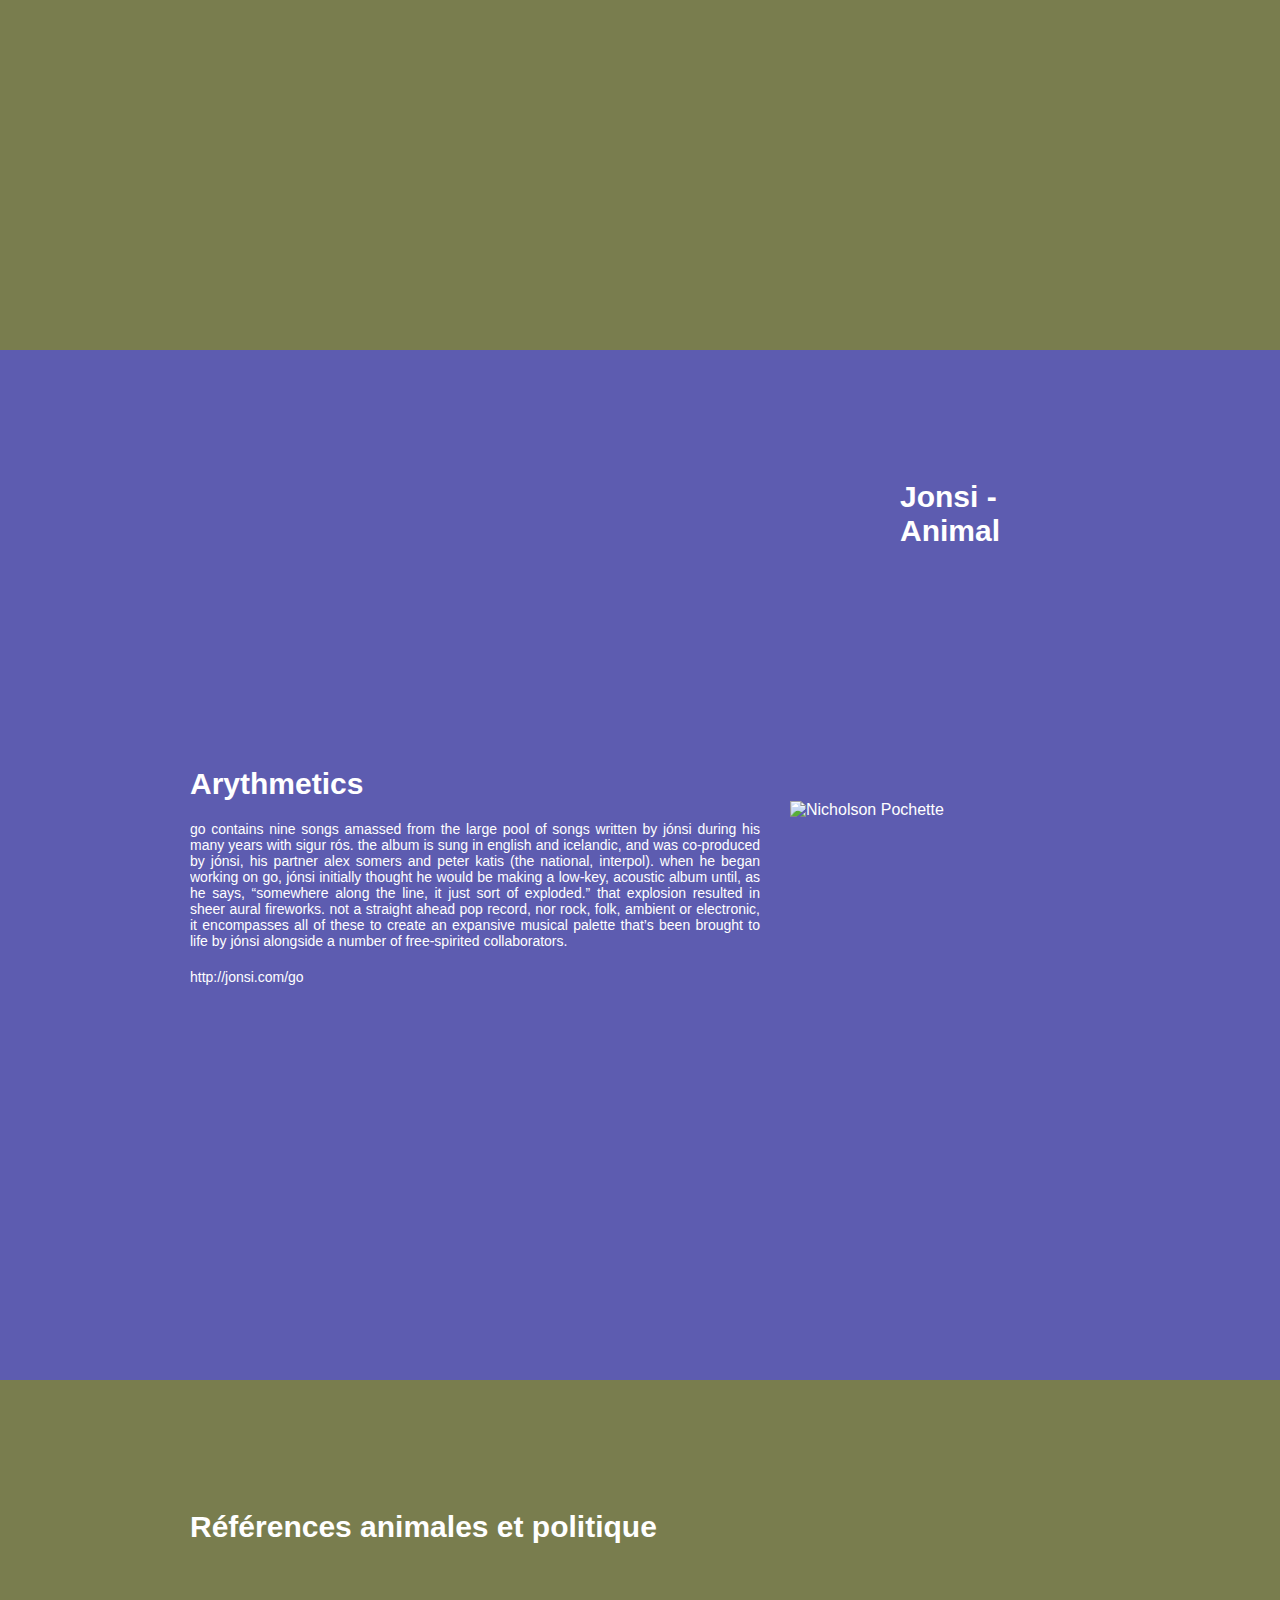
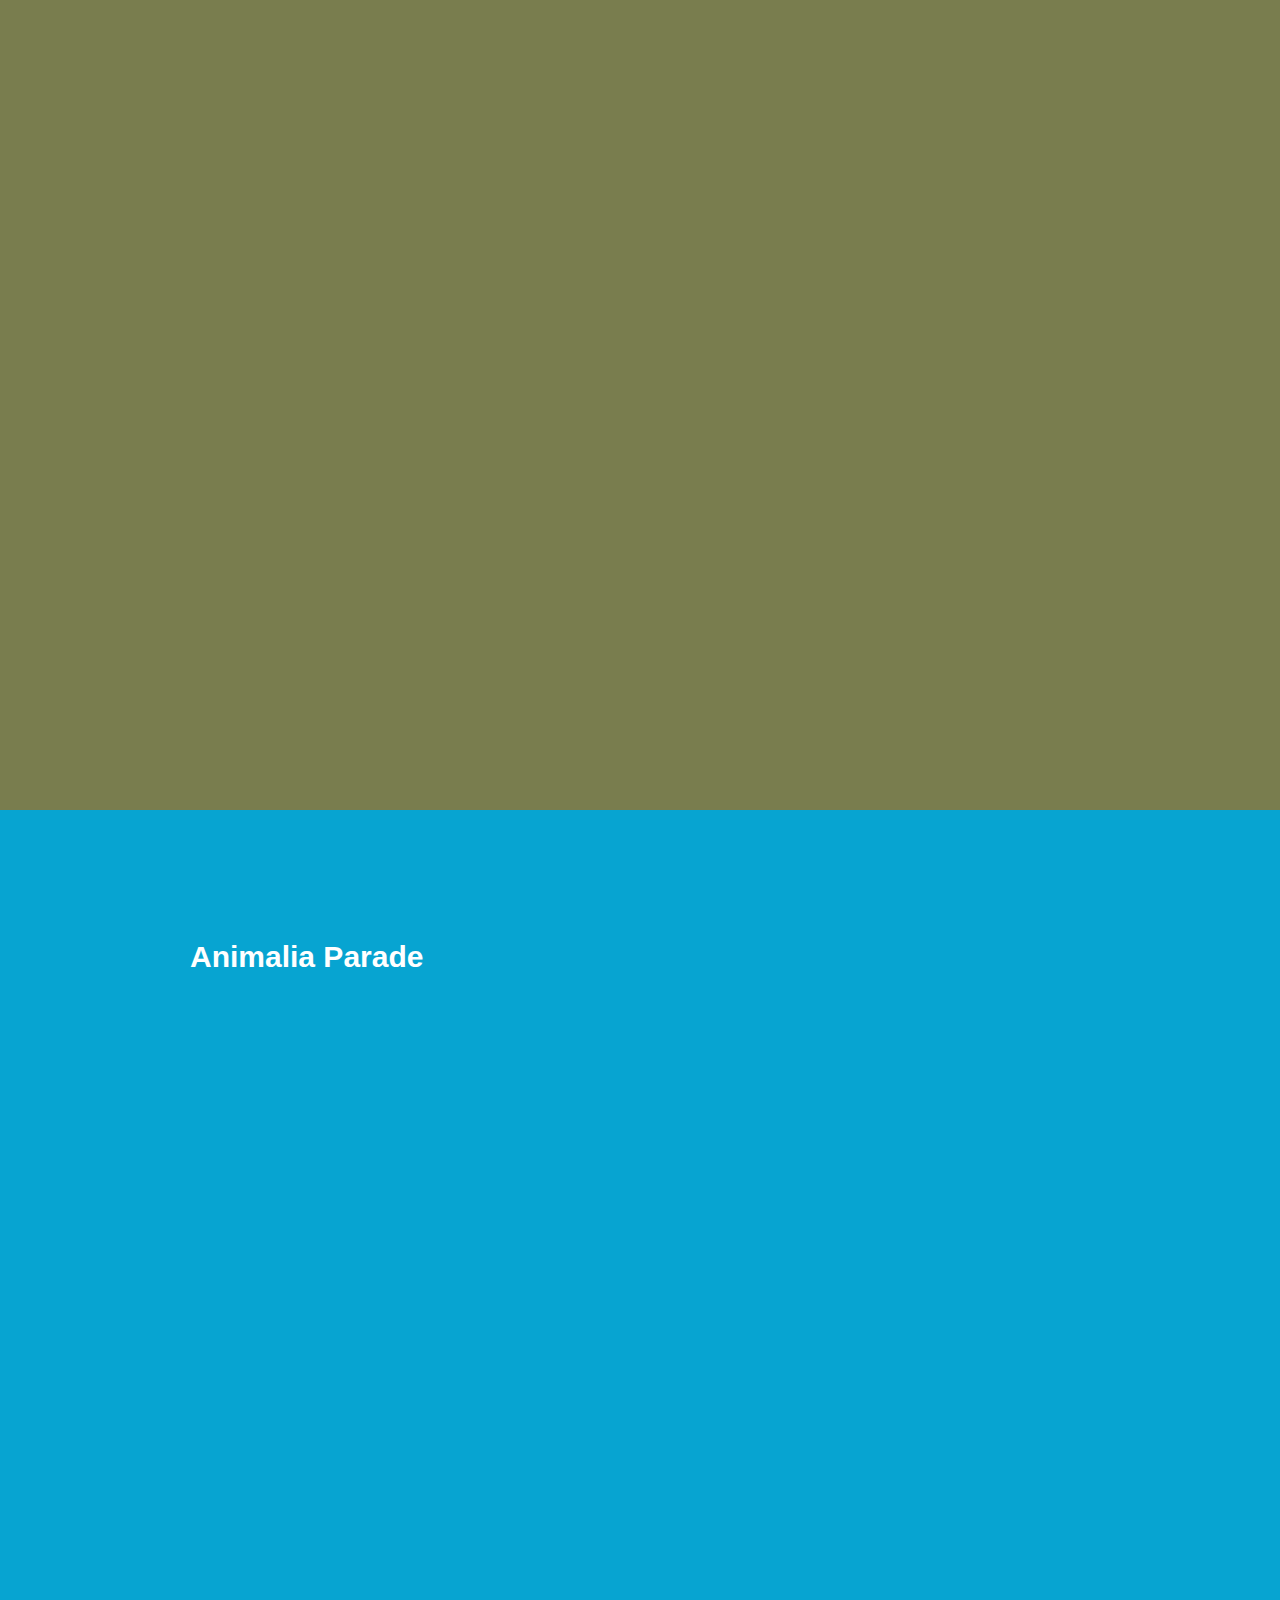
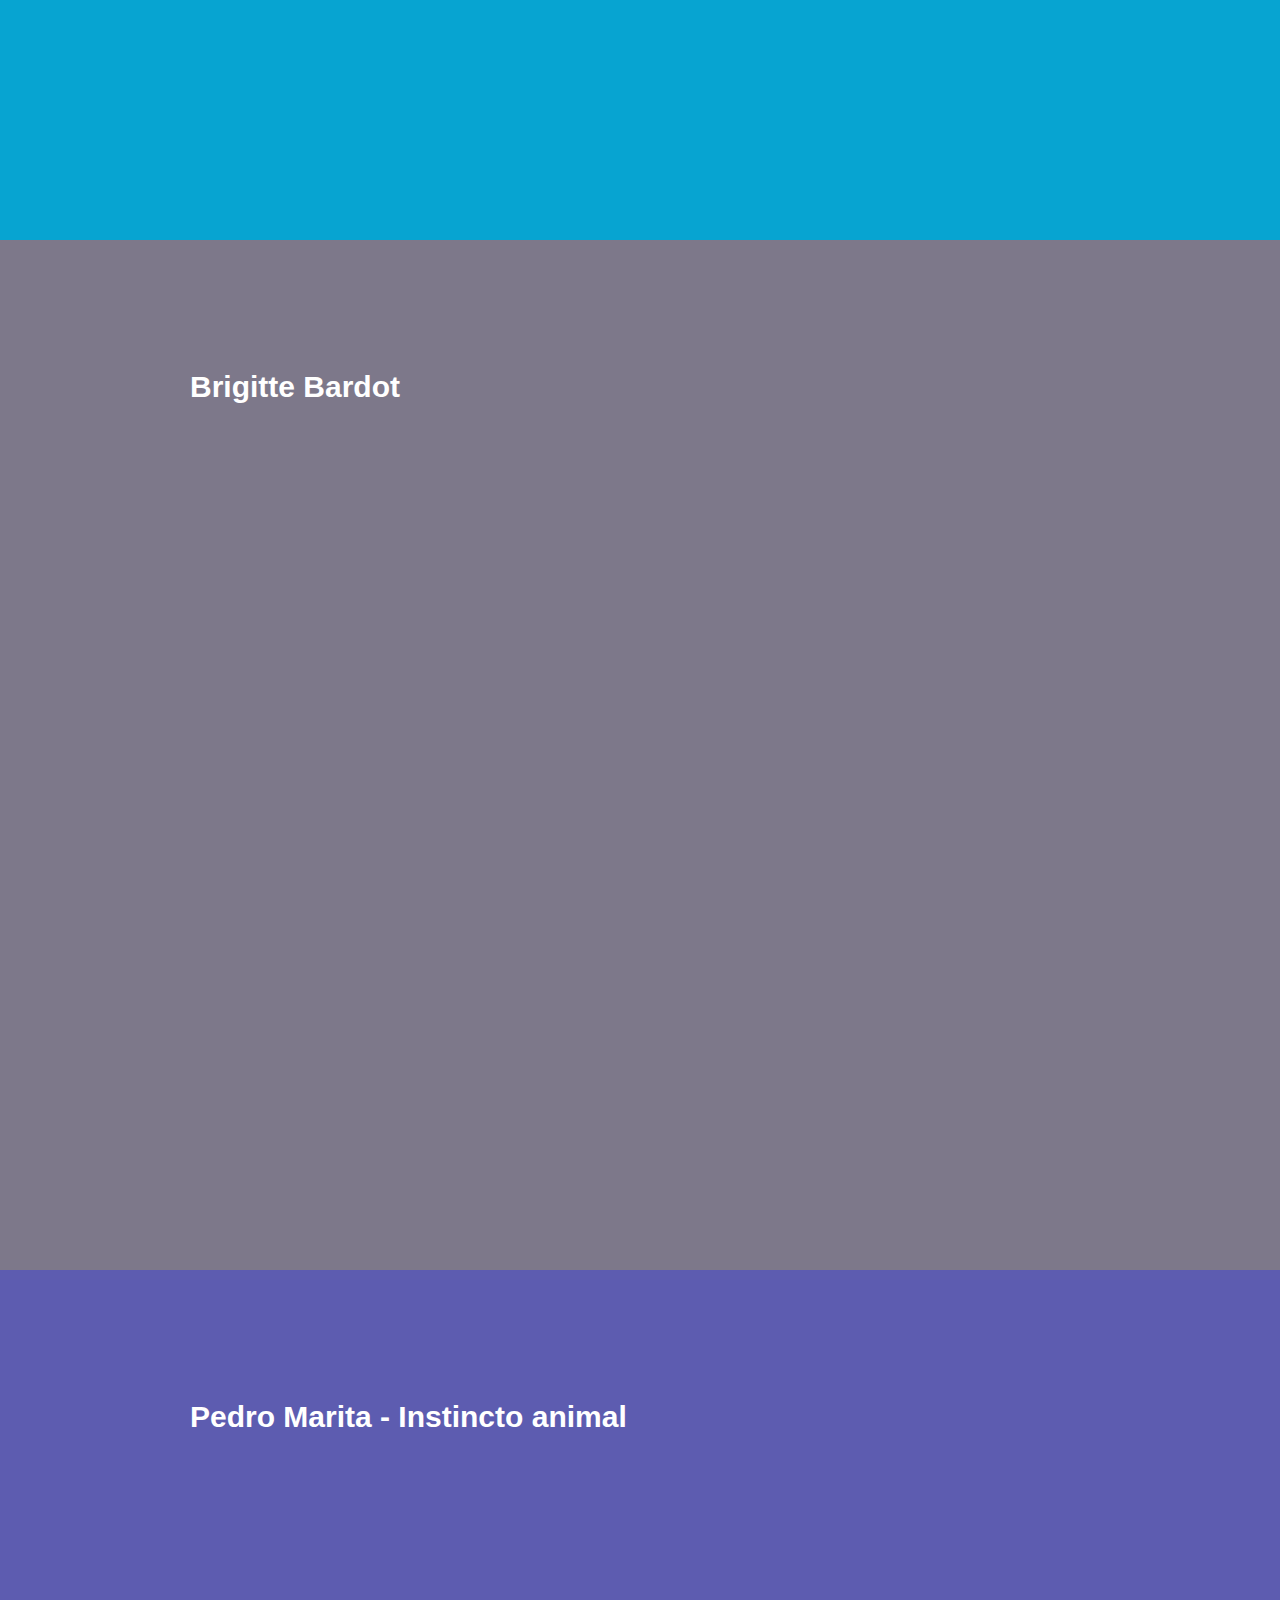
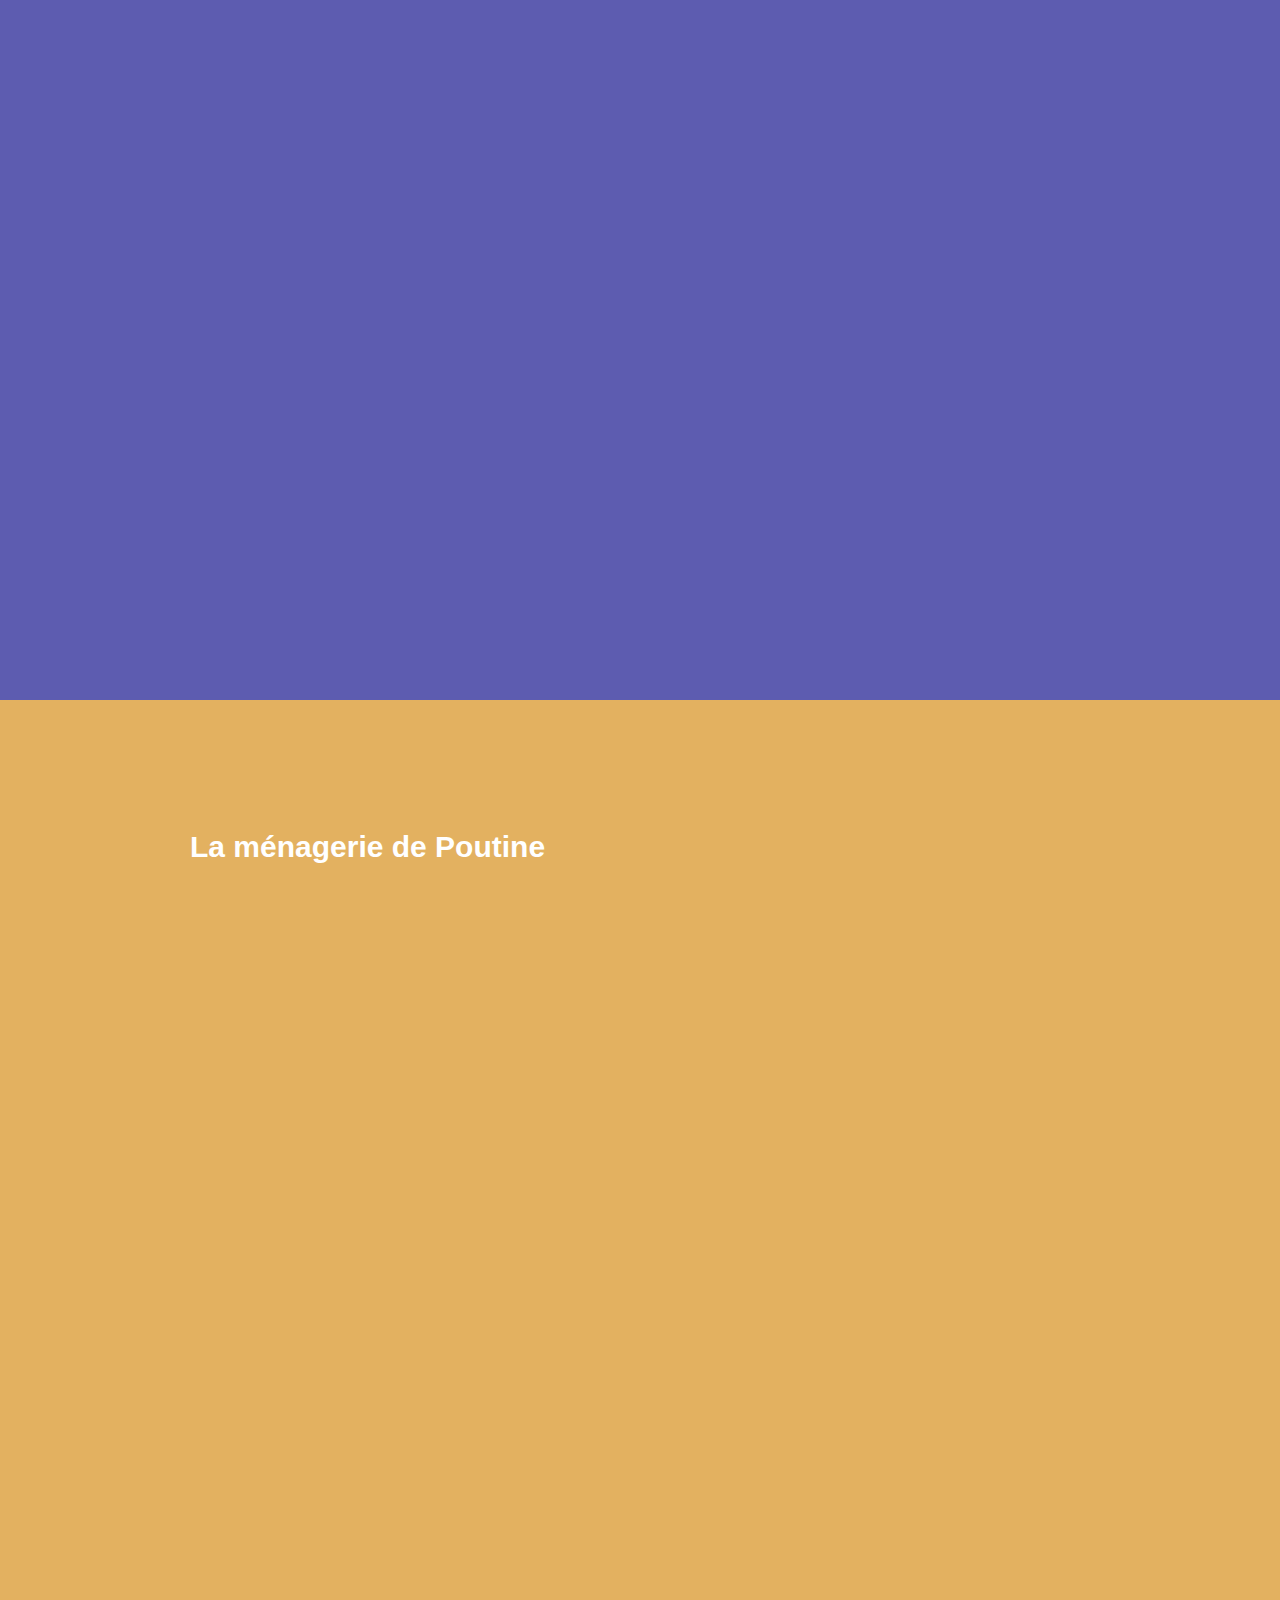
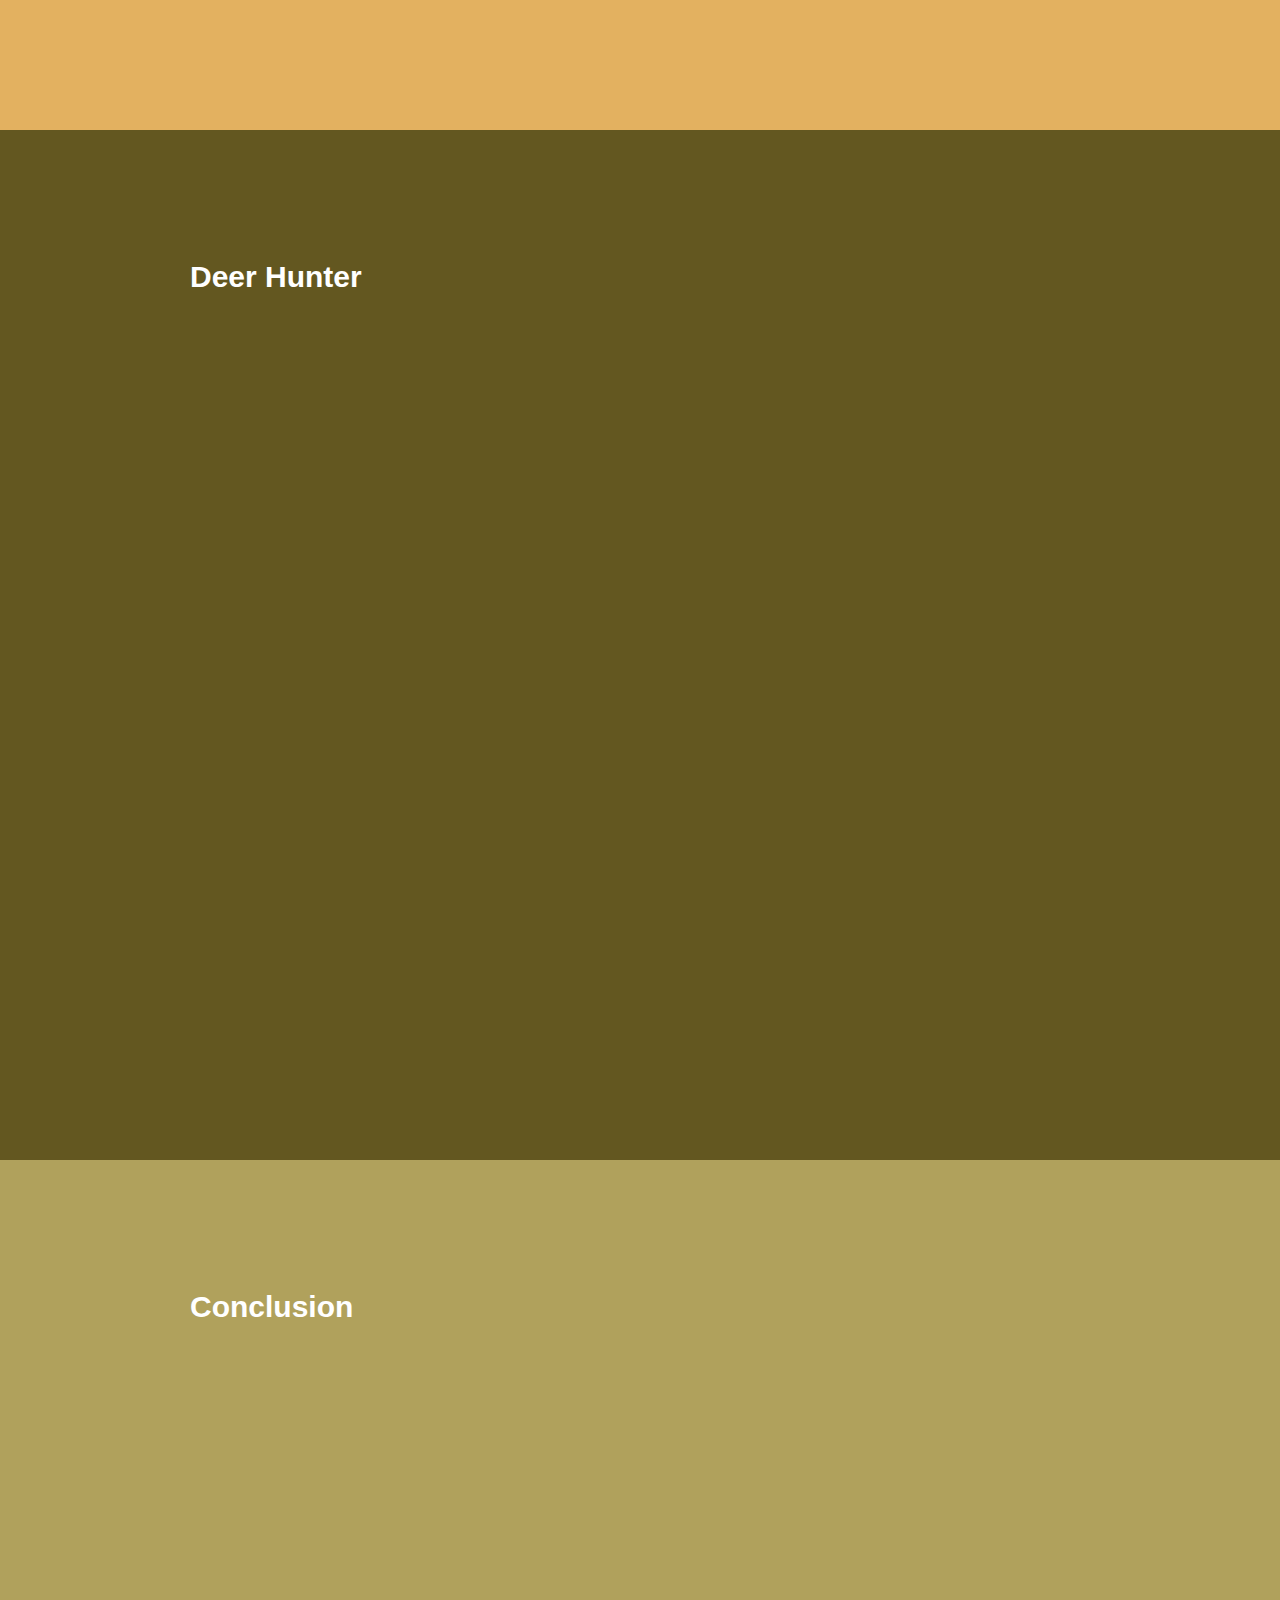
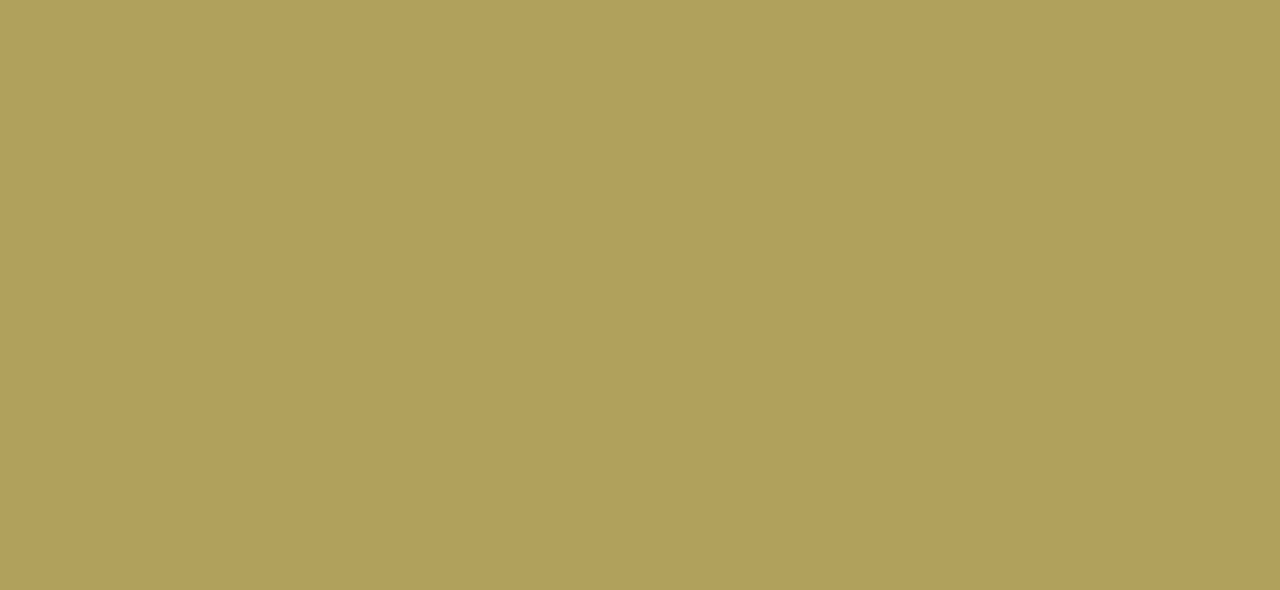
==== commit 5cbeffd5: "Generate visual timeline automatically from JavaScript." ====
--- a/index.html
+++ b/index.html
@@ -14,8 +14,6 @@
 	<script src="js/mediaelement/mediaelement-and-player.js"></script>  
 	<script src="js/jquery/jquery.jplayer.min.js"></script>
 	<script src="js/iscroll/iscroll.js"></script>
-	<script src="js/jquery/jquery.jscrollpane.js"></script>
-	<script src="js/jquery/jquery.mousewheel.js"></script>
 	
 	<!-- Load Popcorn stuff -->
 	<script src="js/popcorn/popcorn-complete.js"></script>
@@ -26,216 +24,218 @@
 	<!-- Load CSS --> 
 	<link rel="stylesheet" href="js/mediaelement/mediaelementplayer.css" />
 	<link rel="stylesheet" href="style.css" type="text/css" media="screen"/>
-		<link rel="stylesheet" href="jquery.jscrollpane.css" type="text/css" media="all"/>
 
 </head> 
  
 <body> 
-<div id="player"> <div class="content">
-<audio id="gdm" preload="auto" autobuffer="" controls="" width="800">
-<source src="http://media.guerredesmondes.org/animauxetpolitique01122010.mp3">
-</audio>
-
-<div class="visualtimeline"> 
-<div id="cue1"></div>
-<div id="cue2"></div>
-<div id="cue3"></div>
-<div id="cue4"></div>
-<div id="cue5"></div>
-<div id="cue6"></div>
-<div id="cue7"></div>
-<div id="cue8"></div>
-<div id="cue9"></div>
-<div id="cue10"></div>
-<div id="cue11"></div>
-<div id="cue12"></div>
-<div id="cue13"></div>
-</div>
-</div>
+<div id="player">
+  <div class="content">
+    <audio id="gdm" preload="auto" autobuffer="" controls="" width="800">
+      <source src="http://media.guerredesmondes.org/animauxetpolitique01122010.mp3">
+    </audio>
+  </div>
 </div>
 
 <div id="wrapper">
 <!-- ///////// -->
 <!-- Section 1 -->
 <!-- ///////// -->
-<div id="section1" class="box"><div class="content">
-<img src="http://www.openclipart.org/people/ArtFavor/ape02.svg"/>
-<h1><a id="jump1" class="jump" rel="0" href="#section1"><h1>La Guerre des Mondes</h1></a><h3>Spécial animaux et politique</h3>
-<div class="description"><p>Il s'agit de traiter du rapport de l'animal au politique, entendu comme rapport aux luttes et débats politiques et plus particulièrement aux clivages et aux camps qui s'opposent sur les scènes politiques (nationales, subnationales, internationales, transnationales).
-Trois types d'usage de l'animal en politique seront privilégiés.</p>
-
-<p>La représentation de l'animal dans la production discursive et iconographique politiques : l'animal pris comme symbole, comme métaphore ou comme emblème. L'animal sert à injurier, a flatter, à figurer...</p>
-
-<p>L'instrumentalisahon matérielle de l'animal dans la conduite de la bataille politique : l'animal pris comme outil, comme arme, comme agent de communication. L'animal est un auxiliaire dans certains combats, notamment militaires, ou dans certaines manifestations.</p>
-
-<p>L'enrôlement de l'animal dans un camp politique : l'animal pris comme composante d'un camp. L'animal est un individu dont on revendique l'alliance ou dont on dénonce celle avec l'adversaire.</p>
-</div>
-</div>
-</div>
-
-
+<div id="section1" class="section" data-start="0">
+  <div class="content">
+    <img src="http://www.openclipart.org/people/ArtFavor/ape02.svg"/>
+    <h1><a id="jump1" class="jump" rel="0" href="#section1">La Guerre des Mondes</a></h1>
+    <h3>Spécial animaux et politique</h3>
+    <div class="description">
+      <p>Il s'agit de traiter du rapport de l'animal au politique, entendu comme rapport aux luttes et débats politiques et plus particulièrement aux clivages et aux camps qui s'opposent sur les scènes politiques (nationales, subnationales, internationales, transnationales).
+  Trois types d'usage de l'animal en politique seront privilégiés.</p>
+      <p>La représentation de l'animal dans la production discursive et iconographique politiques : l'animal pris comme symbole, comme métaphore ou comme emblème. L'animal sert à injurier, a flatter, à figurer...</p>
+      <p>L'instrumentalisahon matérielle de l'animal dans la conduite de la bataille politique : l'animal pris comme outil, comme arme, comme agent de communication. L'animal est un auxiliaire dans certains combats, notamment militaires, ou dans certaines manifestations.</p>
+      <p>L'enrôlement de l'animal dans un camp politique : l'animal pris comme composante d'un camp. L'animal est un individu dont on revendique l'alliance ou dont on dénonce celle avec l'adversaire.</p>
+    </div>
+  </div>
+</div>
 
 <!-- ///////// -->
 <!-- Section 2 -->
 <!-- ///////// -->
-  <div id="section2" class="box"> 
- <div class="content">
-<div class="preview"><img src="http://multimedia.fnac.com/multimedia/images_produits/ZoomPE/5/6/8/2630022741865.jpg" Width=300 Height=370 alt="Nicholson Pochette"/></div>
-<div class="blockheader"><a id="jump2" class="jump" rel="49" href="#section2"> <h2>Qu'est-ce que les animaux ont moins que nous</h2></a>
- <h3>Nicholson</h3></div>
-<div class ="description"><p>On ne manquera pas de s'étonner qu'un duo ayant choisi pour patronyme une référence à l'un des cabotins les plus invétérés d'Hollywood délivre en réalité un mélange de pop et de rock à l'exemplaire sobriété... On pourra également s'étonner qu'un premier album appelé "Moderne" soit finalement d'une facture des plus classiques. Ce ne sont pas les moindres des contrepieds que les facétieux Nicholson nous réservent…</p>
-
-<p>Sur des textes autoproclamés -non sans clairvoyance- hirsutes, Nicholson cultive un surréalisme au second degré affiché. Un goût pour l'humour pince-sans-rire et un ton cynique et décalé qui renvoient forcément à l'ombre tutélaire de l'inévitable Gainsbourg (parfois à un mot près, cf L'Homme à la Tête d'Ail...). Les seuls titres des chansons peuvent permettre de se faire une idée du ton général des paroles, entre questionnement méta-pataphysique (Qu'est-ce que les animaux ont de moins que nous?) et fantaisies iconoclastes (L'Arche de Noé des bêtes de scène).
-</p>
-<p>http://www.indiepoprock.net/review.php?id=1643</p>
-</div>
-</div>
-</div>
- </div> 
+<div id="section2" class="section" data-start="49"> 
+  <div class="content">
+    <div class="preview"><img src="http://multimedia.fnac.com/multimedia/images_produits/ZoomPE/5/6/8/2630022741865.jpg" Width=300 Height=370 alt="Nicholson Pochette"/></div>
+    <div class="blockheader">
+      <a id="jump2" class="jump" rel="49" href="#section2"> <h2>Qu'est-ce que les animaux ont moins que nous</h2></a>
+      <h3>Nicholson</h3>
+    </div>
+    <div class ="description">
+      <p>On ne manquera pas de s'étonner qu'un duo ayant choisi pour patronyme une référence à l'un des cabotins les plus invétérés d'Hollywood délivre en réalité un mélange de pop et de rock à l'exemplaire sobriété... On pourra également s'étonner qu'un premier album appelé "Moderne" soit finalement d'une facture des plus classiques. Ce ne sont pas les moindres des contrepieds que les facétieux Nicholson nous réservent…</p>
+      <p>Sur des textes autoproclamés -non sans clairvoyance- hirsutes, Nicholson cultive un surréalisme au second degré affiché. Un goût pour l'humour pince-sans-rire et un ton cynique et décalé qui renvoient forcément à l'ombre tutélaire de l'inévitable Gainsbourg (parfois à un mot près, cf L'Homme à la Tête d'Ail...). Les seuls titres des chansons peuvent permettre de se faire une idée du ton général des paroles, entre questionnement méta-pataphysique (Qu'est-ce que les animaux ont de moins que nous?) et fantaisies iconoclastes (L'Arche de Noé des bêtes de scène).</p>
+      <p>http://www.indiepoprock.net/review.php?id=1643</p>
+    </div>
+  </div>
+</div>
+
 <!-- ///////// -->
 <!-- Section 3 -->
 <!-- ///////// -->
 
-  <div id="section3" class="box"><div class="content">
+<div id="section3" class="section" data-start="198"> 
+  <div class="content">
      <a id="jump3" class="jump" rel="198" href="#section3">  <h2>Sommaire</h2></a>
 	</div>
-	</div>
-	</div>
-</body> 
-</html> 
+</div>
+
 <!-- ///////// -->
 <!-- Section 4 -->
 <!-- ///////// -->
-<div id="section4" class="box"> 
-<div class="content">
-<div class="preview"><img src="http://ecx.images-amazon.com/images/I/61zV3%2BmR5IL._SL500_AA280_.jpg" Width=300 Height=370 alt="Nicholson Pochette"/>
-</div>
-<div class="blockheader"><a id="jump4" class="jump" rel="419" href="#section4"><h2>The Very Best of Neil Diamond</h2></a>
-<h3>Super Furry Animals</h3></div>
-<div class ="description"><p>Super Furry Animals est un groupe gallois originaire de Cardiff (Royaume-Uni), mené par le chanteur et guitariste Gruff Rhys. Les autres membres sont : Huw « Bunf » Bunford (guitare et chant), Guto Pryce (basse), Cian Ciaran (clavier, électronique) et Dafydd Leuan (batterie). Très influencés par The Beach Boys (surtout par les disques sortis pendant les années 70), mais également par la musique électronique au sens large, ils ont développé au fil des albums un style qui leur est propre : des pop-songs très arrangées, voire kaléidoscopiques, des refrains très puissants et un humour omniprésent.</p>
-<p><a href="http://fr.wikipedia.org/wiki/Super_Furry_Animals"> Wikipédia</a></p>
-</div>
-</div>
-</div>
+<div id="section4" class="section" data-start="419"> 
+  <div class="content">
+    <div class="preview">
+      <img src="http://ecx.images-amazon.com/images/I/61zV3%2BmR5IL._SL500_AA280_.jpg" Width=300 Height=370 alt="Nicholson Pochette"/>
+    </div>
+    <div class="blockheader">
+      <a id="jump4" class="jump" rel="419" href="#section4"><h2>The Very Best of Neil Diamond</h2></a>
+      <h3>Super Furry Animals</h3>
+    </div>
+    <div class ="description">
+      <p>Super Furry Animals est un groupe gallois originaire de Cardiff (Royaume-Uni), mené par le chanteur et guitariste Gruff Rhys. Les autres membres sont : Huw « Bunf » Bunford (guitare et chant), Guto Pryce (basse), Cian Ciaran (clavier, électronique) et Dafydd Leuan (batterie). Très influencés par The Beach Boys (surtout par les disques sortis pendant les années 70), mais également par la musique électronique au sens large, ils ont développé au fil des albums un style qui leur est propre : des pop-songs très arrangées, voire kaléidoscopiques, des refrains très puissants et un humour omniprésent.</p>
+      <p><a href="http://fr.wikipedia.org/wiki/Super_Furry_Animals"> Wikipédia</a></p>
+    </div>
+  </div>
+</div>
+
 <!-- ///////// -->
 <!-- Section 5 -->
 <!-- ///////// -->
 
 
-<div id="section5" class="box"><div class="content">
-<div class="upper"><a id="jump5" class="jump" rel="574" href="#section5"> <div class="blockheader"><h2>Traffic d'animaux</h2></a><h3>Caroline Donat</h3></div>
-<div class="description"><div class="text"><p>Le trafic illégal d’animaux protégés et de produits dérivés représente la troisième économie souterraine au monde, après le trafic de drogue et le trafic d’armes. Donc, pas d’opium ou d’armes à feu au menu de ce soir, mais plutôt des oiseaux rares, des reptiles, des félins et toutes sortes de bêtes exotiques.</p><p>Il faut savoir que quand on fait référence à ce trafic, on parle d’abord d’animaux vivants – parmi lesquels ce qu’on appelle les nouveaux animaux de compagnie, comme les reptiles et tout ce qui est plus rare et exotique que votre chat ou votre chien. On parle aussi d’animaux morts, voire de parties d’animaux – comme la viande de baleine, les défenses d’éléphant ou la peau de crocodile. Mais il faut penser aussi à tous les produits dérivés – par exemple, si l’on reprend notre crocodile, ça va être le sac ou les chaussures confectionnés avec sa peau. Ce qu’il faut bien comprendre enfin, c’est que lorsqu’on parle du trafic d’animaux, on se réfère aux animaux qui font l’objet d’une protection particulière en raison de la menace d’extinction qui pèse sur eux à court ou moyen terme.</p><p>Ces animaux sont ceux qui sont visés par la convention internationale chargée de réguler le commerce international des espèces menacées d’extinction, la CITES, qu’on appelle aussi la Convention de Washington, et qui réunit 175 Etats. Ce sont quelques 30.000 espèces animales et végétales qui sont ainsi protégées, à des degrés différents selon l’importance de la menace qui pèse sur eux. Certaines espèces sont interdites au commerce international comme le tigre dont on ne compte plus que 3.200 spécimens à l’état sauvage dans le monde. Quand les espèces ne sont pas interdites au commerce, la Convention prévoit une règlementation restrictive. C’est tout un système de permis particuliers qui est mis en place pour réguler le commerce international de ces animaux. Sans ces permis, le commerce n’est pas légal.</p><p>le trafic illégal d’animaux protégés et de produits dérivés représente la troisième économie souterraine au monde, après le trafic de drogue et le trafic d’armes. Donc, pas d’opium ou d’armes à feu au menu de ce soir, mais plutôt des oiseaux rares, des reptiles, des félins et toutes sortes de bêtes exotiques.</p><p>Il faut savoir que quand on fait référence à ce trafic, on parle d’abord d’animaux vivants – parmi lesquels ce qu’on appelle les nouveaux animaux de compagnie, comme les reptiles et tout ce qui est plus rare et exotique que votre chat ou votre chien. On parle aussi d’animaux morts, voire de parties d’animaux – comme la viande de baleine, les défenses d’éléphant ou la peau de crocodile. Mais il faut penser aussi à tous les produits dérivés – par exemple, si l’on reprend notre crocodile, ça va être le sac ou les chaussures confectionnés avec sa peau. Ce qu’il faut bien comprendre enfin, c’est que lorsqu’on parle du trafic d’animaux, on se réfère aux animaux qui font l’objet d’une protection particulière en raison de la menace d’extinction qui pèse sur eux à court ou moyen terme.</p><p>Ces animaux sont ceux qui sont visés par la convention internationale chargée de réguler le commerce international des espèces menacées d’extinction, la CITES, qu’on appelle aussi la Convention de Washington, et qui réunit 175 Etats. Ce sont quelques 30.000 espèces animales et végétales qui sont ainsi protégées, à des degrés différents selon l’importance de la menace qui pèse sur eux. Certaines espèces sont interdites au commerce international comme le tigre dont on ne compte plus que 3.200 spécimens à l’état sauvage dans le monde. Quand les espèces ne sont pas interdites au commerce, la Convention prévoit une règlementation restrictive. C’est tout un système de permis particuliers qui est mis en place pour réguler le commerce international de ces animaux. Sans ces permis, le commerce n’est pas légal.</p><p>le trafic illégal d’animaux protégés et de produits dérivés représente la troisième économie souterraine au monde, après le trafic de drogue et le trafic d’armes. Donc, pas d’opium ou d’armes à feu au menu de ce soir, mais plutôt des oiseaux rares, des reptiles, des félins et toutes sortes de bêtes exotiques.</p><p>Il faut savoir que quand on fait référence à ce trafic, on parle d’abord d’animaux vivants – parmi lesquels ce qu’on appelle les nouveaux animaux de compagnie, comme les reptiles et tout ce qui est plus rare et exotique que votre chat ou votre chien. On parle aussi d’animaux morts, voire de parties d’animaux – comme la viande de baleine, les défenses d’éléphant ou la peau de crocodile. Mais il faut penser aussi à tous les produits dérivés – par exemple, si l’on reprend notre crocodile, ça va être le sac ou les chaussures confectionnés avec sa peau. Ce qu’il faut bien comprendre enfin, c’est que lorsqu’on parle du trafic d’animaux, on se réfère aux animaux qui font l’objet d’une protection particulière en raison de la menace d’extinction qui pèse sur eux à court ou moyen terme.</p><p>Ces animaux sont ceux qui sont visés par la convention internationale chargée de réguler le commerce international des espèces menacées d’extinction, la CITES, qu’on appelle aussi la Convention de Washington, et qui réunit 175 Etats. Ce sont quelques 30.000 espèces animales et végétales qui sont ainsi protégées, à des degrés différents selon l’importance de la menace qui pèse sur eux. Certaines espèces sont interdites au commerce international comme le tigre dont on ne compte plus que 3.200 spécimens à l’état sauvage dans le monde. Quand les espèces ne sont pas interdites au commerce, la Convention prévoit une règlementation restrictive. C’est tout un système de permis particuliers qui est mis en place pour réguler le commerce international de ces animaux. Sans ces permis, le commerce n’est pas légal.</p><p>le trafic illégal d’animaux protégés et de produits dérivés représente la troisième économie souterraine au monde, après le trafic de drogue et le trafic d’armes. Donc, pas d’opium ou d’armes à feu au menu de ce soir, mais plutôt des oiseaux rares, des reptiles, des félins et toutes sortes de bêtes exotiques.</p><p>Il faut savoir que quand on fait référence à ce trafic, on parle d’abord d’animaux vivants – parmi lesquels ce qu’on appelle les nouveaux animaux de compagnie, comme les reptiles et tout ce qui est plus rare et exotique que votre chat ou votre chien. On parle aussi d’animaux morts, voire de parties d’animaux – comme la viande de baleine, les défenses d’éléphant ou la peau de crocodile. Mais il faut penser aussi à tous les produits dérivés – par exemple, si l’on reprend notre crocodile, ça va être le sac ou les chaussures confectionnés avec sa peau. Ce qu’il faut bien comprendre enfin, c’est que lorsqu’on parle du trafic d’animaux, on se réfère aux animaux qui font l’objet d’une protection particulière en raison de la menace d’extinction qui pèse sur eux à court ou moyen terme.</p></div>
-</div>
-</div>
-<div class="preview"><img src="http://ecx.images-amazon.com/images/I/61zV3%2BmR5IL._SL500_AA280_.jpg" Width=300 Height=370 alt="Nicholson Pochette"/></div>
-<!-- Mediaboxes -->
-<div class="mediabox">
-<div class="mbox"> <img src="http://ecx.images-amazon.com/images/I/61zV3%2BmR5IL._SL500_AA280_.jpg" Width=100% Height=100% /></div>
-<div class="mbox"><img src="http://www.tribuneindia.com/2002/20021113/w3.jpg" Width=100% Height=100% /></div>
-<div class="mbox"><img src="http://blog.deeprootssanctuary.org/wp-content/uploads/2008/09/coyote_pup.jpg" Width=100% Height=100% /></div>
-<div class="mbox"></div>
-<div class="mbox"></div>
-<div class="mbox"></div>
-<div class="mbox"></div>
-<div class="mbox"></div>
-<div class="mbox"></div>
-</div>
-<!-- Additionnal content -->
-<div class=additionalcontent>
-<div class="sources"><h3>Sources</h3>http://www.studioimaginaire.com</div>
-</div>
-</div>
-</div>
-</div>
+<div id="section5" class="section" data-start="574"> 
+  <div class="content">
+    <div class="upper">
+      <div class="preview">
+        <img src="http://ecx.images-amazon.com/images/I/61zV3%2BmR5IL._SL500_AA280_.jpg" Width=300 Height=370 alt="Nicholson Pochette"/>
+      </div>
+      <div class="blockheader">
+        <a id="jump5" class="jump" rel="574" href="#section5"> <h2>Traffic d'animaux</h2></a>
+        <h3>Caroline Donat</h3>
+      </div>
+      <div class="description">
+        <p>le trafic illégal d’animaux protégés et de produits dérivés représente la troisième économie souterraine au monde, après le trafic de drogue et le trafic d’armes. Donc, pas d’opium ou d’armes à feu au menu de ce soir, mais plutôt des oiseaux rares, des reptiles, des félins et toutes sortes de bêtes exotiques.</p><p>Il faut savoir que quand on fait référence à ce trafic, on parle d’abord d’animaux vivants – parmi lesquels ce qu’on appelle les nouveaux animaux de compagnie, comme les reptiles et tout ce qui est plus rare et exotique que votre chat ou votre chien. On parle aussi d’animaux morts, voire de parties d’animaux – comme la viande de baleine, les défenses d’éléphant ou la peau de crocodile. Mais il faut penser aussi à tous les produits dérivés – par exemple, si l’on reprend notre crocodile, ça va être le sac ou les chaussures confectionnés avec sa peau. Ce qu’il faut bien comprendre enfin, c’est que lorsqu’on parle du trafic d’animaux, on se réfère aux animaux qui font l’objet d’une protection particulière en raison de la menace d’extinction qui pèse sur eux à court ou moyen terme.</p><p>Ces animaux sont ceux qui sont visés par la convention internationale chargée de réguler le commerce international des espèces menacées d’extinction, la CITES, qu’on appelle aussi la Convention de Washington, et qui réunit 175 Etats. Ce sont quelques 30.000 espèces animales et végétales qui sont ainsi protégées, à des degrés différents selon l’importance de la menace qui pèse sur eux. Certaines espèces sont interdites au commerce international comme le tigre dont on ne compte plus que 3.200 spécimens à l’état sauvage dans le monde. Quand les espèces ne sont pas interdites au commerce, la Convention prévoit une règlementation restrictive. C’est tout un système de permis particuliers qui est mis en place pour réguler le commerce international de ces animaux. Sans ces permis, le commerce n’est pas légal.</p>
+      </div>
+    </div>
+  </div>
+
+  <!-- Additionnal content -->
+  <div class="additionalcontent">
+    <div class="sources">
+      <h3>Sources</h3>http://www.studioimaginaire.com
+    </div>
+    <!-- Mediaboxes -->
+    <div class="mediabox">
+      <div class="mbox">
+        <img src="http://ecx.images-amazon.com/images/I/61zV3%2BmR5IL._SL500_AA280_.jpg" Width=100% Height=100% alt="Nicholson Pochette"/>
+      </div>
+    </div>
+    <div id="colum1">
+      <div class="mbox"></div>
+      <div class="mbox"></div>
+      <div class="mbox"></div>
+    </div>
+    <div id="colum2">
+      <div class="mbox"></div>
+      <div class="mbox"></div>
+      <div class="mbox"></div>
+    </div>
+    <div id="colum3">
+      <div class="mbox"></div>
+      <div class="mbox"></div>
+    </div>
+  </div>
+</div>
+
 <!-- ///////// -->
 <!-- Section 6 -->
 <!-- ///////// -->
 
-  <div id="section6" class="box"><div class="content">
-   <a id="jump6" class="jump" rel="1073" href="#section6">  <h2>Jonsi - Animal Arythmetics</h2></a>
-
-<div class="preview"><img src="http://upload.wikimedia.org/wikipedia/en/6/67/Jonsi-go-cover.jpg" Width=300 Height=300 alt="Nicholson Pochette"/></div>
-<div class ="description"><p>go contains nine songs amassed from the large pool of songs written by jónsi during his many years with sigur rós. the album is sung in english and icelandic, and was co-produced by jónsi, his partner alex somers and peter katis (the national, interpol).
-
-when he began working on go, jónsi initially thought he would be making a low-key, acoustic album until, as he says, “somewhere along the line, it just sort of exploded.” that explosion resulted in sheer aural fireworks. not a straight ahead pop record, nor rock, folk, ambient or electronic, it encompasses all of these to create an expansive musical palette that’s been brought to life by jónsi alongside a number of free-spirited collaborators.
-</p>
-<p>http://jonsi.com/go</p>
-
-	</div>
-	</div>
-	</div>
+<div id="section6" class="section" data-start="1073"> 
+  <div class="content">
+    <a id="jump6" class="jump" rel="1073" href="#section6">  <h2>Jonsi - Animal Arythmetics</h2></a>
+    <div class="preview">
+      <img src="http://upload.wikimedia.org/wikipedia/en/6/67/Jonsi-go-cover.jpg" Width=300 Height=300 alt="Nicholson Pochette"/>
+    </div>
+    <div class ="description">
+      <p>go contains nine songs amassed from the large pool of songs written by jónsi during his many years with sigur rós. the album is sung in english and icelandic, and was co-produced by jónsi, his partner alex somers and peter katis (the national, interpol). when he began working on go, jónsi initially thought he would be making a low-key, acoustic album until, as he says, “somewhere along the line, it just sort of exploded.” that explosion resulted in sheer aural fireworks. not a straight ahead pop record, nor rock, folk, ambient or electronic, it encompasses all of these to create an expansive musical palette that’s been brought to life by jónsi alongside a number of free-spirited collaborators.</p>
+      <p>http://jonsi.com/go</p>
+	  </div>
+	</div>
+</div>
 
 <!-- ///////// -->
 <!-- Section 7 -->
 <!-- ///////// -->
 
-  <div id="section7" class="box"><div class="content">
-  <a id="jump7" class="jump" rel="1189" href="#section7">  <h2>Références animales et politique</h2></a>
-
-	</div>
-	</div>
-	</div>
+<div id="section7" class="section" data-start="1189"> 
+  <div class="content">
+    <a id="jump7" class="jump" rel="1189" href="#section7">  <h2>Références animales et politique</h2></a>
+	</div>
+</div>
+
 <!-- ///////// -->
 <!-- Section 8 -->
 <!-- ///////// -->
 
-  <div id="section8" class="box"><div class="content">
+<div id="section8" class="section" data-start="1576"> 
+  <div class="content">
     <a id="jump8" class="jump" rel="1576" href="#section8">  <h2>Animalia Parade</h2></a>
-
-	</div>
-	</div>
-	</div>
+  </div>
+</div>
+
 <!-- ///////// -->
 <!-- Section 9 -->
 <!-- ///////// -->
 
-  <div id="section9" class="box"><div class="content">
-  <a id="jump9" class="jump" rel="1638" href="#section9">  <h2>Brigitte Bardot</h2></a>
-
-	</div>
-	</div>
-	</div>
+<div id="section9" class="section" data-start="1638"> 
+  <div class="content">
+    <a id="jump9" class="jump" rel="1638" href="#section9">  <h2>Brigitte Bardot</h2></a>
+	</div>
+</div>
+
 <!-- ///////// -->
 <!-- Section 10 -->
 <!-- ///////// -->
 
-  <div id="section10" class="box"><div class="content">
+<div id="section10" class="section" data-start="2215"> 
+  <div class="content">
     <a id="jump10" class="jump" rel="2215" href="#section10">  <h2>Pedro Marita - Instincto animal</h2></a>
-
-	</div>
-	</div>
-	</div>
+  </div>
+</div>
+
 <!-- ///////// -->
 <!-- Section 11 -->
 <!-- ///////// -->
 
-  <div id="section11" class="box"><div class="content">  
-     <a id="jump11" class="jump" rel="2386" href="#section11"> <h2>La ménagerie de Poutine</h2></a>
-
-	</div>
-	</div>
-	</div>
+<div id="section11" class="section" data-start="2386"> 
+  <div class="content">  
+    <a id="jump11" class="jump" rel="2386" href="#section11"> <h2>La ménagerie de Poutine</h2></a>
+	</div>
+</div>
+
 <!-- ///////// -->
 <!-- Section 12 -->
 <!-- ///////// -->
 
-  <div id="section12" class="box"><div class="content">
-       <a id="jump12" class="jump" rel="3037" href="#section12">  <h2>Deer Hunter</h2></a>
-
-	</div>
-	</div>
-	</div>
+<div id="section12" class="section" data-start="3037"> 
+  <div class="content">
+    <a id="jump12" class="jump" rel="3037" href="#section12">  <h2>Deer Hunter</h2></a>
+	</div>
+</div>
+
 <!-- ///////// -->
 <!-- Section 13 -->
 <!-- ///////// -->
 
-  <div id="section13" class="box"><div class="content">
-      <a id="jump13" class="jump" rel="3115" href="#section13">  <h2>Conclusion</h2></a>
-
-	</div>
-	</div>
-	</div>
-</div> 
+<div id="section13" class="section" data-start="3115"> 
+  <div class="content">
+    <a id="jump13" class="jump" rel="3115" href="#section13">  <h2>Conclusion</h2></a>
+	</div>
 </div>
 
 <script>
@@ -248,4 +248,6 @@
 {
      $("#player").css("position", "static");
 };
-</script>+</script>
+</body> 
+</html> 
--- a/style.css
+++ b/style.css
@@ -9,7 +9,7 @@
 	}
 	
 
-	.box {
+	.section {
 		width: 100%;
 		height: 900px;
 		padding-top: 130px;
@@ -33,8 +33,6 @@
 	}
 	
 	.upper {
-	width:590px;
-	float:left;
 	}
 	.preview {
 	float:right;
@@ -45,30 +43,25 @@
 	margin-top:20px;
 	width:590px;
 	height:300px;
-
-		}
-		
-	.text {
-	width:auto;
-	height:290px;
 	-moz-column-count: 5; 
 	-moz-column-gap: 1em; 
 	-moz-column-width: 590px;
 	-webkit-column-count: 5; 
 	-webkit-column-gap: 1em;
 	-webkit-column-width: 590px;
-	
-	}
+		}
 	
 /* Additionnal content */	
 	.additionalcontent {
 	float:left;
 	padding-top:40px;
+	width:900px;
 	height:100%;
 	}
 	
 	.sources {
 	width:590px;
+	float:left;
 	}
 	
 /* Mediaboxes */
@@ -76,14 +69,12 @@
 	float:right;
 	width:300px;
 	height:300px;
-	margin-top:5px;
 	}
 	.mbox {
-	float:right;
-	width:25px;
-	height:25px;
+	float:left;
+	width:70px;
+	height:70px;
 	margin-bottom:20px;
-	margin-left:5px;
 	}
 
 #column1{
@@ -217,7 +208,6 @@
 		border-bottom-width: 1px;
 		border-left-width: 1px;
 		background: #797d4e;
-		width:1.53%;
 		height:5px;
 		float:left;
 
@@ -229,7 +219,6 @@
 		float:left;
 		background: #07a4d1;
 		height:5px;
-		width: 4.64%;
 	}
 		#cue3 {
 			border-bottom-style: solid;
@@ -238,7 +227,6 @@
 		float:left;
 		background: #07a4d1;
 		height:5px;
-		width: 6.89%;
 		background: #42417D;
 	}
 	
@@ -249,7 +237,6 @@
 		float:left;
 		background: #07a4d1;
 		height:5px;
-		width: 4.83%;
 		background: #6EB05C;
 	}
 	#cue5 {
@@ -259,7 +246,6 @@
 		float:left;
 		background: #07a4d1;
 		height:5px;
-		width: 15.55%;
 		background: #797D4E;
 	}
 	#cue6 {
@@ -269,7 +255,6 @@
 		float:left;
 		background: #07a4d1;
 		height:5px;
-		width: 3.61%;
 		background: #5D5CB0;
 	}
 	#cue7 {
@@ -279,7 +264,6 @@
 		float:left;
 		background: #07a4d1;
 		height:5px;
-		width: 12.06%;
 		background: #797d4e;
 	}
 	
@@ -290,7 +274,6 @@
 		float:left;
 		background: #07a4d1;
 		height:5px;
-		width: 1.93%;
 		background: #07a4d1;
 	}
 	
@@ -301,7 +284,6 @@
 		float:left;
 		background: #07a4d1;
 		height:5px;
-		width: 17.98%;
 		background: #7D788A;
 	}
 	
@@ -312,7 +294,6 @@
 		float:left;
 		background: #07a4d1;
 		height:5px;
-		width: 5.33%;
 		background: #5D5CB0;
 	}
 	#cue11 {
@@ -322,7 +303,6 @@
 		float:left;
 		background: #07a4d1;
 		height:5px;
-		width: 20.29%;
 		background: #E3B160;
 	}
 	#cue12 {
@@ -332,7 +312,6 @@
 		float:left;
 		background: #07a4d1;
 		height:5px;
-		width: 2.43%;
 		background: #635720;
 	}
 	#cue13 {
@@ -345,7 +324,6 @@
 		float:left;
 		background: #07a4d1;
 		height:5px;
-		width: 2.93%;
 		background: #B0A15C;
 	}
 
